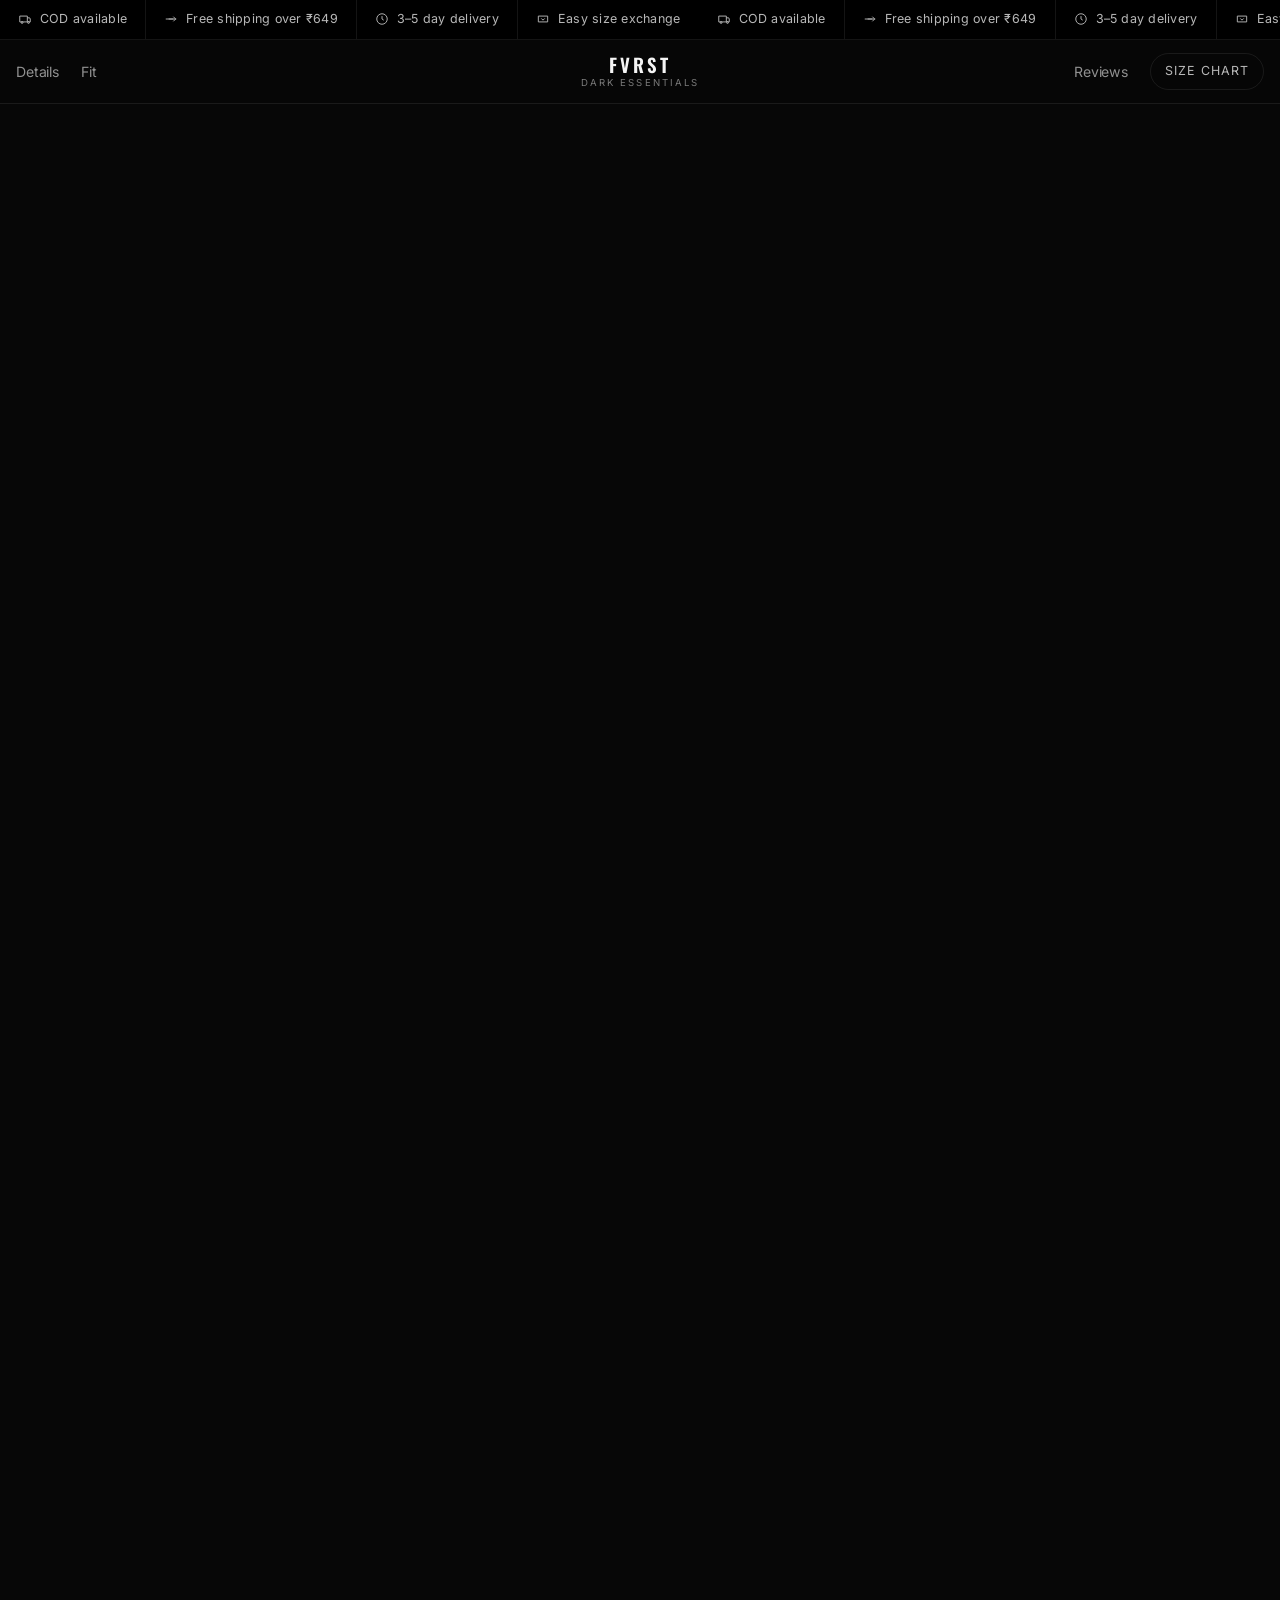
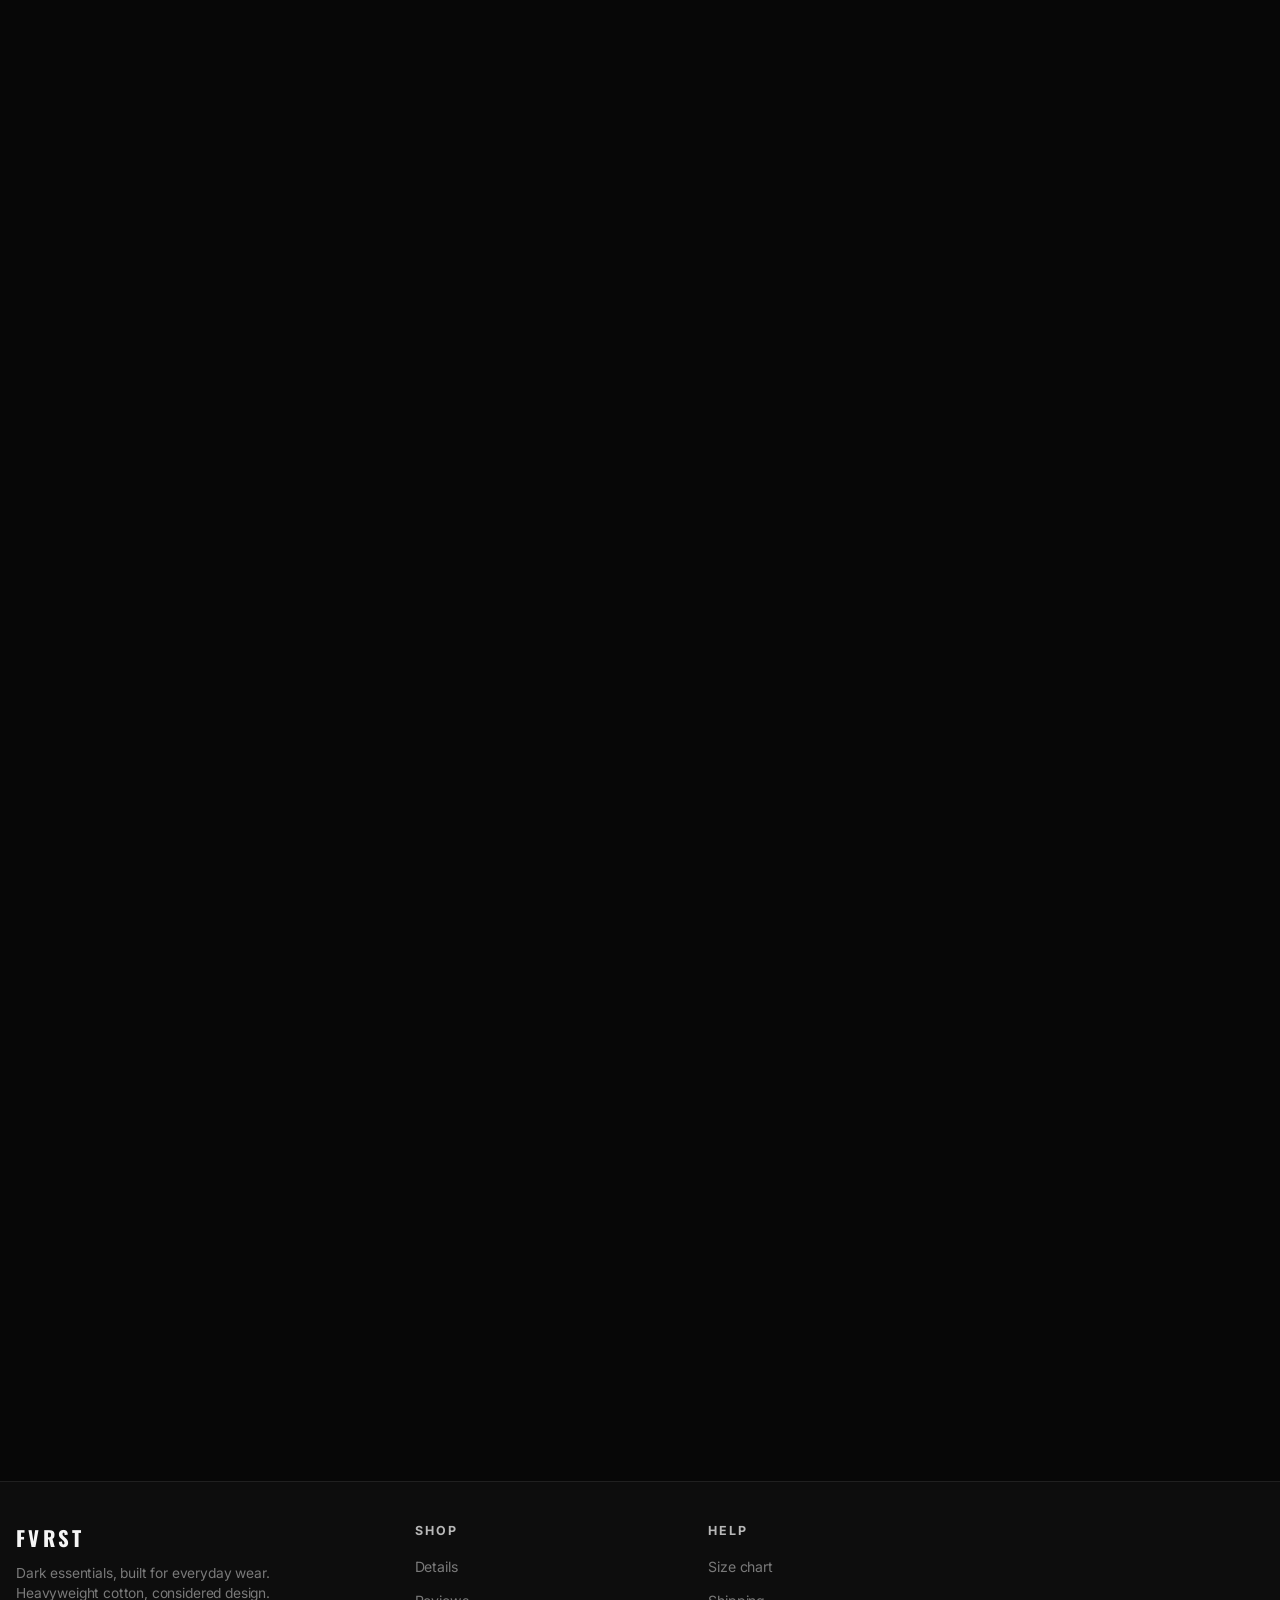
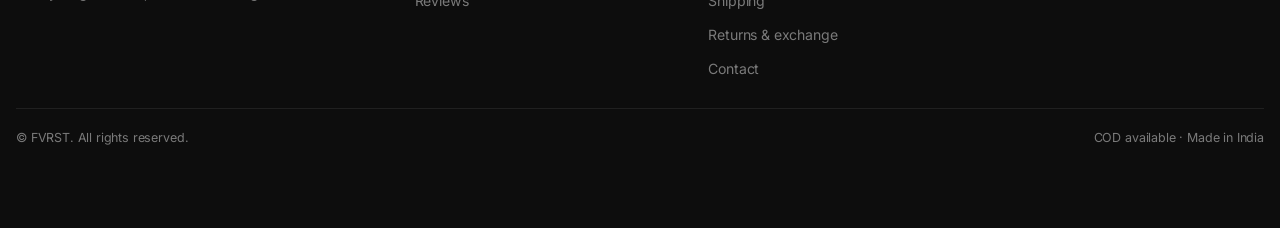
==== index.html @ d182007e "update images, index.html, remove agent config" ====
<!DOCTYPE html>
<html lang="en">
<head>
  <meta charset="UTF-8" />
  <meta name="viewport" content="width=device-width, initial-scale=1.0" />
  <title>Travis Scott Oversized Tee — FVRST</title>
  <meta name="description" content="Heavyweight 240 GSM cotton oversized tee. Washed-black finish, front and back print. Made in India." />
  <meta name="theme-color" content="#070707" />
  <link rel="preconnect" href="https://fonts.googleapis.com" />
  <link rel="preconnect" href="https://fonts.gstatic.com" crossorigin />
  <link rel="preconnect" href="https://lkluaaxyaypgjzltviiy.supabase.co" />
  <link rel="preload" as="image" href="main front.webp" />
  <link
    href="https://fonts.googleapis.com/css2?family=Inter:wght@400;500;600;700&family=Oswald:wght@500;600;700&display=swap"
    rel="stylesheet"
  />

  <style>
    /* ============================================================
       TOKENS
       ============================================================ */
    :root {
      --bg: #070707;
      --surface: #0d0d0d;
      --surface-raised: #131313;
      --line: rgba(255, 255, 255, 0.08);
      --line-strong: rgba(255, 255, 255, 0.16);
      --text: #f5f5f5;
      --text-soft: #b8b8b8;
      --text-dim: #7a7a7a;
      --accent: #ffffff;
      --danger: #ef6b6b;
      --success: #8ee7ac;
      --radius: 16px;
      --radius-lg: 22px;
      --ease: 220ms cubic-bezier(0.22, 1, 0.36, 1);
      --shadow: 0 24px 60px rgba(0, 0, 0, 0.45);
      --shadow-soft: 0 8px 24px rgba(0, 0, 0, 0.25);
      --max: 1280px;
      --header-h: 64px;
      --safe-bottom: env(safe-area-inset-bottom, 0px);
    }

    /* ============================================================
       RESET
       ============================================================ */
    *, *::before, *::after { box-sizing: border-box; margin: 0; padding: 0; }
    html { scroll-behavior: smooth; -webkit-text-size-adjust: 100%; }
    body {
      font-family: "Inter", system-ui, -apple-system, "Segoe UI", sans-serif;
      background: var(--bg);
      color: var(--text);
      min-height: 100vh;
      overflow-x: hidden;
      letter-spacing: -0.01em;
      line-height: 1.5;
      -webkit-font-smoothing: antialiased;
      -moz-osx-font-smoothing: grayscale;
    }
    img, svg { display: block; max-width: 100%; height: auto; }
    a { color: inherit; text-decoration: none; }
    button { font: inherit; border: none; background: transparent; cursor: pointer; color: inherit; }
    button, a { -webkit-tap-highlight-color: transparent; }
    input, textarea, select { font: inherit; color: inherit; }

    :focus-visible {
      outline: 2px solid rgba(255, 255, 255, 0.7);
      outline-offset: 2px;
      border-radius: 6px;
    }

    @media (prefers-reduced-motion: reduce) {
      *, *::before, *::after {
        animation-duration: 0.001ms !important;
        animation-iteration-count: 1 !important;
        transition-duration: 0.001ms !important;
        scroll-behavior: auto !important;
      }
    }

    .shell {
      width: min(calc(100% - 32px), var(--max));
      margin: 0 auto;
    }

    /* ============================================================
       TRUST STRIP (replaces ticker)
       ============================================================ */
    .trust-strip {
      position: sticky;
      top: 0;
      z-index: 100;
      background: #000;
      border-bottom: 1px solid var(--line);
      overflow: hidden;
    }
    .trust-strip-track {
      display: flex;
      width: max-content;
      animation: trust-marquee 32s linear infinite;
      will-change: transform;
    }
    .trust-strip-group {
      display: flex;
      align-items: center;
      flex-shrink: 0;
    }
    @keyframes trust-marquee {
      from { transform: translateX(0); }
      to { transform: translateX(-50%); }
    }
    .trust-strip-track:hover { animation-play-state: paused; }
    .trust-strip-item {
      display: inline-flex;
      align-items: center;
      gap: 8px;
      padding: 10px 18px;
      white-space: nowrap;
      flex-shrink: 0;
      color: var(--text-soft);
      font-size: 0.78rem;
      letter-spacing: 0.02em;
    }
    .trust-strip-item + .trust-strip-item {
      border-left: 1px solid var(--line);
    }
    .trust-strip-item svg {
      width: 14px;
      height: 14px;
      stroke: currentColor;
      stroke-width: 1.6;
      fill: none;
      flex-shrink: 0;
    }

    @media (max-width: 760px) {
      .trust-strip-item {
        padding: 9px 12px;
        font-size: 0.72rem;
      }
      .trust-strip-item + .trust-strip-item {
        border-left-color: rgba(255, 255, 255, 0.06);
      }
    }

    /* ============================================================
       HEADER
       ============================================================ */
    .site-header {
      position: sticky;
      top: 38px;
      z-index: 90;
      height: var(--header-h);
      background: rgba(7, 7, 7, 0.78);
      backdrop-filter: blur(18px);
      -webkit-backdrop-filter: blur(18px);
      border-bottom: 1px solid var(--line);
      transition: background var(--ease), border-color var(--ease);
    }
    .site-header.is-scrolled {
      background: rgba(7, 7, 7, 0.92);
      border-bottom-color: var(--line-strong);
    }
    .header-inner {
      width: min(calc(100% - 32px), var(--max));
      margin: 0 auto;
      height: 100%;
      display: grid;
      grid-template-columns: 1fr auto 1fr;
      align-items: center;
      gap: 16px;
    }
    .header-links {
      display: flex;
      align-items: center;
      gap: 22px;
      color: var(--text-soft);
      font-size: 0.88rem;
    }
    .header-links.right { justify-content: flex-end; }
    .header-links a {
      opacity: 0.78;
      transition: opacity var(--ease), color var(--ease);
    }
    .header-links a:hover, .header-links a.active {
      opacity: 1;
      color: var(--text);
    }
    .brand {
      justify-self: center;
      display: inline-flex;
      flex-direction: column;
      align-items: center;
      line-height: 1;
    }
    .brand strong {
      font-family: "Oswald", sans-serif;
      font-size: 1.18rem;
      letter-spacing: 0.16em;
      font-weight: 600;
    }
    .brand span {
      margin-top: 4px;
      color: var(--text-dim);
      text-transform: uppercase;
      letter-spacing: 0.22em;
      font-size: 0.6rem;
    }
    .header-cart {
      justify-self: end;
      display: inline-flex;
      align-items: center;
      gap: 6px;
      padding: 8px 14px;
      border-radius: 999px;
      border: 1px solid var(--line);
      font-size: 0.78rem;
      color: var(--text-soft);
      letter-spacing: 0.08em;
      text-transform: uppercase;
    }
    .header-cart:hover { color: var(--text); border-color: var(--line-strong); }
    .header-cart-count {
      min-width: 18px;
      padding: 0 5px;
      border-radius: 999px;
      background: #fff;
      color: #0a0a0a;
      font-size: 0.7rem;
      font-weight: 700;
      text-align: center;
    }

    @media (max-width: 760px) {
      :root { --header-h: 56px; }
      .site-header { top: 32px; }
      .header-links { display: none; }
      .header-inner { grid-template-columns: auto 1fr auto; }
      .brand { justify-self: center; grid-column: 2; }
      .header-cart { justify-self: end; padding: 6px 10px; font-size: 0.72rem; }
      .header-cart .header-cart-text { display: none; }
    }

    /* ============================================================
       HERO
       ============================================================ */
    .hero {
      padding: 24px 0 48px;
      display: grid;
      grid-template-columns: minmax(0, 1.1fr) minmax(360px, 0.9fr);
      gap: 28px;
      align-items: start;
    }
    .gallery-column, .buy-column { min-width: 0; }

    /* Gallery */
    .gallery {
      position: relative;
      border-radius: var(--radius-lg);
      overflow: hidden;
      background: var(--surface);
      border: 1px solid var(--line);
    }
    .gallery-stage {
      position: relative;
      aspect-ratio: 3 / 4;
      background: linear-gradient(180deg, #111 0%, #0a0a0a 100%);
      overflow: hidden;
    }
    .gallery-figure {
      position: absolute;
      inset: 0;
      display: grid;
      place-items: center;
      padding: 0;
      opacity: 0;
      transform: scale(1.02);
      transition: opacity 600ms ease, transform 6000ms ease-out;
      pointer-events: none;
    }
    .gallery-figure img {
      border-radius: 24px;
      width: 100%;
      height: 100%;
      object-fit: cover;
    }
    .gallery-figure.active {
      opacity: 1;
      pointer-events: auto;
      transform: scale(1);
    }
    .gallery-figure img {
      user-select: none;
      -webkit-user-drag: none;
      cursor: zoom-in;
    }
    .gallery-figure-tag {
      position: absolute;
      top: 28px;
      left: 14px;
      padding: 6px 10px;
      border-radius: 999px;
      background: rgba(0, 0, 0, 0.5);
      border: 1px solid var(--line);
      color: var(--text-soft);
      font-size: 0.68rem;
      letter-spacing: 0.14em;
      text-transform: uppercase;
      backdrop-filter: blur(10px);
    }
    .gallery-thumbs {
      display: flex;
      gap: 8px;
      padding: 12px;
      background: var(--surface);
      border-top: 1px solid var(--line);
      overflow-x: auto;
      -ms-overflow-style: none;
      scrollbar-width: none;
    }
    .gallery-thumbs::-webkit-scrollbar { display: none; }
    .gallery-thumb {
      flex: 0 0 auto;
      width: 64px;
      height: 80px;
      border-radius: 10px;
      border: 1px solid var(--line);
      background: var(--surface-raised);
      padding: 4px;
      cursor: pointer;
      transition: border-color var(--ease), background var(--ease);
      overflow: hidden;
    }
    .gallery-thumb img {
      width: 100%;
      height: 100%;
      object-fit: cover;
      border-radius: 6px;
    }
    .gallery-thumb:hover { border-color: var(--line-strong); }
    .gallery-thumb.active {
      border-color: #fff;
      background: rgba(255, 255, 255, 0.08);
    }

    /* Buy panel */
    .buy-panel {
      position: relative;
      border-radius: var(--radius-lg);
      padding: 28px;
      background: var(--surface);
      border: 1px solid var(--line);
    }
    .buy-eyebrow {
      display: inline-block;
      color: var(--text-dim);
      text-transform: uppercase;
      letter-spacing: 0.18em;
      font-size: 0.7rem;
      margin-bottom: 10px;
    }
    .product-title {
      font-family: "Oswald", sans-serif;
      font-size: clamp(1.9rem, 3.4vw, 2.6rem);
      line-height: 1.05;
      text-transform: uppercase;
      letter-spacing: 0.01em;
      margin-bottom: 12px;
    }
    .product-dek {
      color: var(--text-soft);
      font-size: 0.95rem;
      line-height: 1.55;
      max-width: 44ch;
    }

    .price-row {
      margin: 20px 0 22px;
      padding: 16px 0;
      border-top: 1px solid var(--line);
      border-bottom: 1px solid var(--line);
      display: flex;
      align-items: center;
      justify-content: space-between;
      gap: 14px;
    }
    .price-stack {
      display: flex;
      align-items: baseline;
      gap: 10px;
      flex-wrap: wrap;
    }
    .price {
      font-size: 1.8rem;
      font-weight: 700;
      letter-spacing: -0.02em;
    }
    .compare {
      color: var(--text-dim);
      text-decoration: line-through;
      font-size: 0.95rem;
    }
    .savings-pill {
      display: inline-flex;
      align-items: center;
      padding: 4px 10px;
      border-radius: 999px;
      background: rgba(255, 255, 255, 0.1);
      color: var(--text-soft);
      font-size: 0.72rem;
      letter-spacing: 0.06em;
    }

    .panel-card {
      margin-top: 18px;
      padding: 18px;
      border-radius: var(--radius);
      border: 1px solid var(--line);
      background: var(--surface-raised);
    }
    .panel-head {
      display: flex;
      align-items: center;
      justify-content: space-between;
      gap: 12px;
      margin-bottom: 14px;
    }
    .panel-head h2 {
      font-size: 0.78rem;
      color: var(--text-soft);
      text-transform: uppercase;
      letter-spacing: 0.16em;
      font-weight: 600;
    }
    .selected-size {
      color: var(--text);
      font-size: 0.84rem;
      font-weight: 500;
    }
    .selected-size strong {
      color: #fff;
      font-weight: 700;
    }

    .size-grid {
      display: grid;
      grid-template-columns: repeat(5, 1fr);
      gap: 8px;
      margin-bottom: 14px;
    }
    .size-btn {
      min-height: 48px;
      border-radius: 12px;
      border: 1px solid var(--line);
      background: transparent;
      color: var(--text);
      font-size: 0.88rem;
      font-weight: 600;
      cursor: pointer;
      transition: border-color var(--ease), background var(--ease), color var(--ease), transform var(--ease);
    }
    .size-btn:hover {
      border-color: var(--line-strong);
      background: rgba(255, 255, 255, 0.04);
    }
    .size-btn.active {
      border-color: #fff;
      background: #fff;
      color: #0a0a0a;
    }
    .size-btn:focus-visible {
      outline-offset: 3px;
    }

    .size-chart-link {
      background: transparent;
      color: var(--text-soft);
      font-size: 0.78rem;
      letter-spacing: 0.04em;
      padding: 4px 0;
      border-bottom: 1px solid var(--line);
      align-self: flex-start;
      transition: color var(--ease), border-color var(--ease);
      cursor: pointer;
    }
    .size-chart-link:hover {
      color: var(--text);
      border-color: var(--line-strong);
    }

    .fit-note {
      color: var(--text-dim);
      font-size: 0.84rem;
      line-height: 1.5;
      margin-top: 12px;
    }

    .buy-action {
      margin-top: 20px;
    }
    .buy-btn {
      width: 100%;
      min-height: 56px;
      border-radius: var(--radius);
      background: #fff;
      color: #0a0a0a;
      font-weight: 700;
      font-size: 0.92rem;
      letter-spacing: 0.04em;
      cursor: pointer;
      transition: background var(--ease), transform var(--ease);
    }
    .buy-btn:hover { background: #ececec; }
    .buy-btn:active { transform: scale(0.99); }

    .trust-row {
      display: flex;
      align-items: center;
      justify-content: center;
      gap: 18px;
      margin-top: 14px;
      color: var(--text-dim);
      font-size: 0.78rem;
      flex-wrap: wrap;
    }
    .trust-row span {
      display: inline-flex;
      align-items: center;
      gap: 6px;
    }
    .trust-row svg {
      width: 14px;
      height: 14px;
      stroke: currentColor;
      stroke-width: 1.6;
      fill: none;
    }
    .return-note {
      margin-top: 12px;
      text-align: center;
      color: var(--text-dim);
      font-size: 0.78rem;
      line-height: 1.5;
      letter-spacing: 0.01em;
    }

    @media (max-width: 1024px) {
      .hero {
        grid-template-columns: 1fr;
        gap: 20px;
        padding: 20px 0 40px;
      }
    }
    @media (max-width: 760px) {
      .gallery-stage { aspect-ratio: 3 / 4; }
      .gallery-figure { padding: 0; }
      .buy-panel { padding: 22px 20px; }
      .product-title { font-size: 2.3rem; line-height: 1.02; letter-spacing: 0; }
      .price-row { flex-direction: column; align-items: flex-start; gap: 10px; }
      .size-btn { min-height: 46px; }
      .buy-action { position: static; }
    }

    /* ============================================================
       SECTION
       ============================================================ */
    .section {
      padding: 56px 0;
      border-top: 1px solid var(--line);
    }
    .section-head {
      display: flex;
      align-items: end;
      justify-content: space-between;
      gap: 18px;
      margin-bottom: 28px;
    }
    .section-title {
      font-family: "Oswald", sans-serif;
      font-size: clamp(1.4rem, 2.4vw, 1.9rem);
      line-height: 1;
      text-transform: uppercase;
      letter-spacing: 0.02em;
    }
    .section-sub {
      margin-top: 8px;
      color: var(--text-dim);
      font-size: 0.92rem;
    }

    /* ============================================================
       FABRIC & FIT PROOF BLOCKS
       ============================================================ */
    .proof-grid {
      display: grid;
      grid-template-columns: repeat(4, 1fr);
      gap: 16px;
    }
    .proof-block {
      padding: 24px 22px;
      border-radius: var(--radius-lg);
      border: 1px solid var(--line);
      background: var(--surface);
    }
    .proof-block h3 {
      font-family: "Oswald", sans-serif;
      font-size: 1.4rem;
      text-transform: uppercase;
      letter-spacing: 0.02em;
      line-height: 1;
      margin-bottom: 4px;
    }
    .proof-block p {
      color: var(--text-soft);
      font-size: 0.88rem;
      line-height: 1.5;
    }
    .proof-block .proof-meta {
      display: block;
      margin-top: 12px;
      color: var(--text-dim);
      font-size: 0.72rem;
      letter-spacing: 0.14em;
      text-transform: uppercase;
    }

    @media (max-width: 1024px) {
      .proof-grid { grid-template-columns: repeat(2, 1fr); }
    }
    @media (max-width: 540px) {
      .proof-grid { grid-template-columns: 1fr; }
    }

    /* ============================================================
       SPEC TABLE
       ============================================================ */
    .spec-card {
      padding: 26px;
      border-radius: var(--radius-lg);
      border: 1px solid var(--line);
      background: var(--surface);
    }
    .spec-list {
      display: grid;
      gap: 0;
    }
    .spec-row {
      display: grid;
      grid-template-columns: 140px 1fr;
      gap: 20px;
      padding: 14px 0;
      border-bottom: 1px solid var(--line);
    }
    .spec-row:last-child { border-bottom: none; }
    .spec-row .spec-key {
      color: var(--text-dim);
      text-transform: uppercase;
      letter-spacing: 0.12em;
      font-size: 0.72rem;
      padding-top: 2px;
    }
    .spec-row .spec-val {
      color: var(--text);
      line-height: 1.5;
      font-size: 0.95rem;
    }
    @media (max-width: 540px) {
      .spec-row { grid-template-columns: 1fr; gap: 4px; }
    }

    /* ============================================================
       FIT CONFIDENCE
       ============================================================ */
    .fit-grid {
      display: grid;
      grid-template-columns: repeat(4, 1fr);
      gap: 14px;
    }
    .fit-card {
      padding: 22px;
      border-radius: var(--radius);
      border: 1px solid var(--line);
      background: var(--surface);
    }
    .fit-card .fit-icon {
      width: 32px;
      height: 32px;
      border-radius: 8px;
      background: rgba(255, 255, 255, 0.06);
      display: grid;
      place-items: center;
      margin-bottom: 14px;
    }
    .fit-card .fit-icon svg {
      width: 16px;
      height: 16px;
      stroke: #fff;
      stroke-width: 1.6;
      fill: none;
    }
    .fit-card h3 {
      font-size: 0.92rem;
      font-weight: 600;
      margin-bottom: 6px;
    }
    .fit-card p {
      color: var(--text-soft);
      font-size: 0.84rem;
      line-height: 1.5;
    }
    @media (max-width: 1024px) {
      .fit-grid { grid-template-columns: repeat(2, 1fr); }
    }
    @media (max-width: 540px) {
      .fit-grid { grid-template-columns: 1fr; }
    }

    /* ============================================================
       TEE GALLERY
       ============================================================ */
    .tee-gallery {
      display: grid;
      grid-template-columns: 1fr 1fr;
      gap: 16px;
    }
    .tee-card {
      border-radius: var(--radius-lg);
      overflow: hidden;
      background:
        radial-gradient(120% 70% at 50% 10%, rgba(180, 60, 60, 0.22) 0%, transparent 55%),
        radial-gradient(140% 90% at 50% 100%, rgba(60, 80, 130, 0.18) 0%, transparent 60%),
        radial-gradient(60% 40% at 50% 50%, rgba(255, 255, 255, 0.04) 0%, transparent 70%),
        linear-gradient(180deg, #141414 0%, #0a0a0a 100%);
      border: 1px solid var(--line);
      box-shadow:
        0 30px 60px -25px rgba(0, 0, 0, 0.9),
        0 0 0 1px rgba(255, 255, 255, 0.03) inset;
    }
    .tee-card.tall { grid-row: span 2; }
    .tee-card img {
      width: 100%;
      height: 100%;
      object-fit: cover;
      display: block;
      aspect-ratio: 4 / 5;
    }
    .tee-card.tall img { aspect-ratio: 4 / 5; }
    .tee-card img { cursor: zoom-in; }
    @media (max-width: 760px) {
      .tee-gallery { grid-template-columns: 1fr 1fr; gap: 10px; }
      .tee-card.tall { grid-row: auto; }
    }

    /* ============================================================
       MOBILE IMAGE LIGHTBOX
       ============================================================ */
    .lightbox {
      position: fixed;
      inset: 0;
      background: rgba(0, 0, 0, 0.94);
      z-index: 9999;
      display: none;
      align-items: center;
      justify-content: center;
      padding: 24px;
      opacity: 0;
      transition: opacity 0.18s ease;
    }
    .lightbox.is-open { display: flex; opacity: 1; }
    .lightbox img {
      max-width: 100%;
      max-height: 100%;
      width: auto;
      height: auto;
      object-fit: contain;
      border-radius: 8px;
      box-shadow: 0 24px 60px rgba(0, 0, 0, 0.55);
      user-select: none;
      -webkit-user-drag: none;
    }
    .lightbox-close {
      position: absolute;
      top: max(16px, env(safe-area-inset-top));
      right: max(16px, env(safe-area-inset-right));
      width: 44px;
      height: 44px;
      border-radius: 50%;
      background: rgba(255, 255, 255, 0.12);
      border: 1px solid rgba(255, 255, 255, 0.28);
      color: #fff;
      font-size: 22px;
      line-height: 1;
      cursor: pointer;
      display: flex;
      align-items: center;
      justify-content: center;
      backdrop-filter: blur(8px);
      -webkit-backdrop-filter: blur(8px);
      transition: background 0.15s ease, transform 0.15s ease;
      padding: 0;
    }
    .lightbox-close:hover { background: rgba(255, 255, 255, 0.22); }
    .lightbox-close:active { transform: scale(0.92); }

    /* ============================================================
       REVIEWS
       ============================================================ */
    .review-summary {
      display: flex;
      align-items: center;
      gap: 12px;
      color: var(--text-soft);
      font-size: 0.9rem;
    }
    .review-summary-stars { color: #f5b50a; letter-spacing: 0.08em; }
    .review-grid {
      display: grid;
      grid-template-columns: repeat(3, 1fr);
      gap: 16px;
    }
    .review-card {
      padding: 22px;
      border-radius: var(--radius-lg);
      border: 1px solid var(--line);
      background: var(--surface);
      display: flex;
      flex-direction: column;
    }
    .review-card-photo {
      width: 100%;
      aspect-ratio: 4 / 5;
      object-fit: cover;
      border-radius: 12px;
      margin-bottom: 14px;
      background: var(--surface-raised);
    }
    .review-stars {
      color: #f5b50a;
      font-size: 0.9rem;
      letter-spacing: 0.1em;
      margin-bottom: 8px;
    }
    .review-quote {
      font-size: 0.95rem;
      line-height: 1.5;
      color: var(--text);
      margin-bottom: 14px;
    }
    .review-meta {
      margin-top: auto;
      color: var(--text-dim);
      font-size: 0.8rem;
      display: flex;
      align-items: center;
      gap: 8px;
    }
    .review-verified {
      display: inline-flex;
      align-items: center;
      gap: 4px;
      color: var(--success);
      font-size: 0.72rem;
      letter-spacing: 0.06em;
      text-transform: uppercase;
    }
    .review-verified svg {
      width: 12px;
      height: 12px;
      stroke: currentColor;
      stroke-width: 2;
      fill: none;
    }
    @media (max-width: 1024px) {
      .review-grid { grid-template-columns: repeat(2, 1fr); }
    }
    @media (max-width: 540px) {
      .review-grid { grid-template-columns: 1fr; }
    }

    /* ============================================================
       STICKY MOBILE CTA
       ============================================================ */
    .sticky-cta {
      position: fixed;
      left: 12px;
      right: 12px;
      bottom: calc(12px + var(--safe-bottom));
      z-index: 80;
      display: none;
      align-items: center;
      gap: 14px;
      padding: 12px 12px 12px 16px;
      border-radius: var(--radius);
      border: 1px solid var(--line);
      background: rgba(13, 13, 13, 0.95);
      backdrop-filter: blur(18px);
      -webkit-backdrop-filter: blur(18px);
      box-shadow: var(--shadow-soft);
    }
    .sticky-cta-info {
      flex: 1;
      min-width: 0;
      display: flex;
      flex-direction: column;
      gap: 2px;
    }
    .sticky-cta-info .sticky-price {
      font-weight: 700;
      font-size: 1rem;
    }
    .sticky-cta-info .sticky-size {
      color: var(--text-dim);
      font-size: 0.78rem;
    }
    .sticky-cta-btn {
      flex-shrink: 0;
      min-height: 44px;
      padding: 0 18px;
      border-radius: 12px;
      background: #fff;
      color: #0a0a0a;
      font-weight: 700;
      font-size: 0.88rem;
      letter-spacing: 0.04em;
    }
    .sticky-cta-btn:hover { background: #ececec; }

    @media (max-width: 760px) {
      .sticky-cta { display: flex; }
      body { padding-bottom: 92px; }
    }

    /* ============================================================
       FOOTER
       ============================================================ */
    .site-footer {
      margin-top: 24px;
      padding: 40px 0 80px;
      border-top: 1px solid var(--line);
      background: var(--surface);
    }
    .footer-inner {
      width: min(calc(100% - 32px), var(--max));
      margin: 0 auto;
      display: grid;
      grid-template-columns: 1.4fr 1fr 1fr 1fr;
      gap: 32px;
    }
    .footer-brand {
      display: flex;
      flex-direction: column;
      gap: 10px;
    }
    .footer-brand strong {
      font-family: "Oswald", sans-serif;
      font-size: 1.3rem;
      letter-spacing: 0.16em;
    }
    .footer-brand p {
      color: var(--text-dim);
      font-size: 0.86rem;
      max-width: 32ch;
    }
    .footer-col h4 {
      font-size: 0.78rem;
      text-transform: uppercase;
      letter-spacing: 0.16em;
      color: var(--text-soft);
      margin-bottom: 14px;
    }
    .footer-col ul {
      list-style: none;
      display: grid;
      gap: 10px;
    }
    .footer-col a {
      color: var(--text-dim);
      font-size: 0.88rem;
      transition: color var(--ease);
    }
    .footer-col a:hover { color: var(--text); }
    .footer-bottom {
      width: min(calc(100% - 32px), var(--max));
      margin: 28px auto 0;
      padding-top: 20px;
      border-top: 1px solid var(--line);
      display: flex;
      justify-content: space-between;
      align-items: center;
      color: var(--text-dim);
      font-size: 0.78rem;
      flex-wrap: wrap;
      gap: 12px;
    }
    @media (max-width: 760px) {
      .footer-inner { grid-template-columns: 1fr 1fr; gap: 24px; }
    }
    @media (max-width: 420px) {
      .footer-inner { grid-template-columns: 1fr; }
    }

    /* ============================================================
       MODALS (size chart + checkout)
       ============================================================ */
    .modal {
      position: fixed;
      inset: 0;
      z-index: 200;
      display: flex;
      align-items: center;
      justify-content: center;
      padding: 20px;
      background: rgba(0, 0, 0, 0.7);
      backdrop-filter: blur(16px);
      -webkit-backdrop-filter: blur(16px);
      opacity: 0;
      visibility: hidden;
      transition: opacity var(--ease), visibility var(--ease);
    }
    .modal.is-open {
      opacity: 1;
      visibility: visible;
    }
    .modal-panel {
      position: relative;
      width: min(560px, 100%);
      max-height: 90vh;
      overflow: auto;
      border-radius: var(--radius-lg);
      border: 1px solid var(--line);
      background: linear-gradient(180deg, #131313 0%, #0a0a0a 100%);
      box-shadow: var(--shadow);
      transform: translateY(8px) scale(0.99);
      transition: transform var(--ease);
    }
    .modal.is-open .modal-panel {
      transform: translateY(0) scale(1);
    }
    .modal-close {
      position: absolute;
      top: 14px;
      right: 14px;
      width: 38px;
      height: 38px;
      border-radius: 999px;
      background: rgba(255, 255, 255, 0.08);
      color: #fff;
      font-size: 1.1rem;
      display: grid;
      place-items: center;
      transition: background var(--ease);
      z-index: 2;
    }
    .modal-close:hover { background: rgba(255, 255, 255, 0.16); }

    .modal-content {
      padding: 28px;
    }
    .modal-title {
      font-family: "Oswald", sans-serif;
      font-size: 1.7rem;
      line-height: 1;
      text-transform: uppercase;
      letter-spacing: 0.02em;
    }
    .modal-sub {
      margin-top: 8px;
      color: var(--text-soft);
      font-size: 0.9rem;
    }
    .info-list {
      margin-top: 22px;
      padding: 0;
      list-style: none;
      display: flex;
      flex-direction: column;
      gap: 10px;
      color: var(--text-soft);
      font-size: 0.92rem;
      line-height: 1.55;
    }
    .info-list li {
      padding-left: 18px;
      position: relative;
    }
    .info-list li::before {
      content: "";
      position: absolute;
      left: 0;
      top: 9px;
      width: 6px;
      height: 6px;
      background: var(--accent, #fff);
      border-radius: 50%;
    }
    .info-list strong {
      color: var(--text, #fff);
      font-weight: 600;
    }

    /* Size chart table */
    .size-chart-table {
      margin-top: 22px;
      width: 100%;
      border-collapse: collapse;
      border: 1px solid var(--line);
      border-radius: 12px;
      overflow: hidden;
    }
    .size-chart-table th,
    .size-chart-table td {
      padding: 12px 14px;
      text-align: center;
      font-size: 0.88rem;
    }
    .size-chart-table th {
      color: var(--text-dim);
      font-size: 0.72rem;
      text-transform: uppercase;
      letter-spacing: 0.12em;
      font-weight: 600;
      background: rgba(255, 255, 255, 0.04);
    }
    .size-chart-table td {
      color: var(--text);
      border-top: 1px solid var(--line);
    }
    .size-chart-table tr.is-active td {
      background: rgba(255, 255, 255, 0.08);
      color: #fff;
      font-weight: 600;
    }

    /* Checkout */
    .checkout-panel { width: min(680px, 100%); }
    .checkout-stepper {
      display: flex;
      align-items: center;
      gap: 8px;
      margin: 24px 0;
      flex-wrap: wrap;
    }
    .checkout-step {
      display: inline-flex;
      align-items: center;
      gap: 8px;
      padding: 6px 12px;
      border-radius: 999px;
      background: transparent;
      border: 1px solid var(--line);
      color: var(--text-dim);
      font-size: 0.78rem;
      letter-spacing: 0.06em;
    }
    .checkout-step.is-active {
      color: var(--text);
      border-color: var(--line-strong);
      background: rgba(255, 255, 255, 0.06);
    }
    .checkout-step-dot {
      width: 20px;
      height: 20px;
      border-radius: 50%;
      display: grid;
      place-items: center;
      background: rgba(255, 255, 255, 0.1);
      font-size: 0.7rem;
      font-weight: 700;
    }
    .checkout-step.is-active .checkout-step-dot {
      background: #fff;
      color: #0a0a0a;
    }
    .checkout-product-card {
      display: grid;
      grid-template-columns: 120px 1fr;
      gap: 16px;
      padding: 16px;
      border-radius: var(--radius);
      border: 1px solid var(--line);
      background: var(--surface-raised);
    }
    .checkout-product-img {
      width: 100%;
      aspect-ratio: 1 / 1;
      object-fit: contain;
      background: #0a0a0a;
      border-radius: 10px;
    }
    .checkout-product-info strong { display: block; font-size: 1rem; margin-bottom: 4px; }
    .checkout-product-info span { color: var(--text-soft); font-size: 0.86rem; }
    .checkout-product-info .checkout-price { display: block; margin-top: 8px; font-weight: 700; }

    .checkout-totals {
      margin-top: 16px;
      padding: 16px;
      border-radius: var(--radius);
      border: 1px solid var(--line);
      background: var(--surface-raised);
    }
    .checkout-totals .totals-row {
      display: flex;
      justify-content: space-between;
      padding: 6px 0;
      color: var(--text-soft);
      font-size: 0.9rem;
    }
    .checkout-totals .totals-row.total {
      border-top: 1px solid var(--line);
      margin-top: 6px;
      padding-top: 12px;
      color: var(--text);
      font-weight: 700;
      font-size: 1.05rem;
    }

    .form-grid {
      display: grid;
      gap: 12px;
      margin-top: 16px;
    }
    .form-grid-3 {
      grid-template-columns: repeat(3, 1fr);
    }
    .field { display: grid; gap: 6px; }
    .field > label {
      color: var(--text-soft);
      font-size: 0.82rem;
    }
    .field input,
    .field textarea {
      width: 100%;
      border-radius: 12px;
      border: 1px solid var(--line);
      background: rgba(255, 255, 255, 0.03);
      color: var(--text);
      padding: 13px 14px;
      transition: border-color var(--ease), background var(--ease);
    }
    .field input:focus,
    .field textarea:focus {
      outline: none;
      border-color: var(--line-strong);
      background: rgba(255, 255, 255, 0.06);
    }
    .field.is-invalid input,
    .field.is-invalid textarea {
      border-color: rgba(239, 107, 107, 0.7);
    }
    .field.is-valid input,
    .field.is-valid textarea {
      border-color: rgba(142, 231, 172, 0.5);
    }
    .field-error {
      color: #ff9f9f;
      font-size: 0.78rem;
      min-height: 1em;
    }
    .field textarea { resize: vertical; min-height: 88px; }

    .payment-option {
      display: flex;
      align-items: center;
      gap: 12px;
      padding: 14px;
      border-radius: var(--radius);
      border: 1px solid var(--line);
      background: var(--surface-raised);
      margin-top: 14px;
    }
    .payment-option .payment-check {
      width: 28px;
      height: 28px;
      border-radius: 50%;
      background: #fff;
      color: #0a0a0a;
      display: grid;
      place-items: center;
      font-weight: 800;
    }
    .payment-option strong { display: block; }
    .payment-option span { color: var(--text-soft); font-size: 0.84rem; }

    .checkout-actions {
      display: flex;
      gap: 12px;
      margin-top: 18px;
    }
    .checkout-actions .btn-primary { flex: 1; }
    .btn-primary {
      min-height: 54px;
      padding: 0 22px;
      border-radius: var(--radius);
      background: #fff;
      color: #0a0a0a;
      font-weight: 700;
      font-size: 0.92rem;
      letter-spacing: 0.02em;
      cursor: pointer;
      transition: background var(--ease);
    }
    .btn-primary:hover { background: #ececec; }
    .btn-primary:disabled { opacity: 0.45; cursor: not-allowed; }
    .btn-secondary {
      min-height: 54px;
      padding: 0 18px;
      border-radius: var(--radius);
      background: transparent;
      color: var(--text);
      border: 1px solid var(--line);
      font-weight: 600;
      cursor: pointer;
      transition: background var(--ease), border-color var(--ease);
    }
    .btn-secondary:hover { background: rgba(255,255,255,0.04); border-color: var(--line-strong); }

    .success-screen {
      padding: 32px 20px;
      text-align: center;
    }
    .success-check {
      width: 72px;
      height: 72px;
      margin: 0 auto 18px;
      border-radius: 50%;
      background: #fff;
      color: #0a0a0a;
      display: grid;
      place-items: center;
      font-size: 1.6rem;
    }

    @media (max-width: 540px) {
      .form-grid-3 { grid-template-columns: 1fr; }
      .checkout-product-card { grid-template-columns: 1fr; }
      .checkout-product-img { max-width: 200px; margin: 0 auto; }
      .checkout-actions { flex-direction: column; }
    }

    /* ============================================================
       UTIL
       ============================================================ */
    .visually-hidden {
      position: absolute;
      width: 1px;
      height: 1px;
      padding: 0;
      margin: -1px;
      overflow: hidden;
      clip: rect(0, 0, 0, 0);
      white-space: nowrap;
      border: 0;
    }
    .reveal {
      opacity: 0;
      transform: translateY(16px);
      transition: opacity 500ms ease, transform 500ms cubic-bezier(0.22, 1, 0.36, 1);
    }
    .reveal.is-visible {
      opacity: 1;
      transform: translateY(0);
    }
    @media (max-width: 760px) {
      .reveal { opacity: 1; transform: none; transition: none; }
    }
  </style>
</head>
<body>

  <!-- ============= TRUST STRIP ============= -->
  <div class="trust-strip" role="region" aria-label="Shipping and returns information">
    <div class="trust-strip-track">
      <div class="trust-strip-group" aria-hidden="false">
        <span class="trust-strip-item">
          <svg viewBox="0 0 24 24" aria-hidden="true"><path d="M3 7h13v10H3z"/><path d="M16 10h4l1 2v5h-5"/><circle cx="7" cy="18" r="1.6"/><circle cx="18" cy="18" r="1.6"/></svg>
          <span>COD available</span>
        </span>
        <span class="trust-strip-item">
          <svg viewBox="0 0 24 24" aria-hidden="true"><path d="M3 12h13"/><path d="M16 8l4 4-4 4"/><path d="M21 12H8"/></svg>
          <span>Free shipping over ₹649</span>
        </span>
        <span class="trust-strip-item">
          <svg viewBox="0 0 24 24" aria-hidden="true"><circle cx="12" cy="12" r="9"/><path d="M12 7v5l3 2"/></svg>
          <span>3–5 day delivery</span>
        </span>
        <span class="trust-strip-item">
          <svg viewBox="0 0 24 24" aria-hidden="true"><path d="M4 7h16v10H4z"/><path d="M9 11l3 3 3-3"/></svg>
          <span>Easy size exchange</span>
        </span>
      </div>
      <div class="trust-strip-group" aria-hidden="true">
        <span class="trust-strip-item">
          <svg viewBox="0 0 24 24" aria-hidden="true"><path d="M3 7h13v10H3z"/><path d="M16 10h4l1 2v5h-5"/><circle cx="7" cy="18" r="1.6"/><circle cx="18" cy="18" r="1.6"/></svg>
          <span>COD available</span>
        </span>
        <span class="trust-strip-item">
          <svg viewBox="0 0 24 24" aria-hidden="true"><path d="M3 12h13"/><path d="M16 8l4 4-4 4"/><path d="M21 12H8"/></svg>
          <span>Free shipping over ₹649</span>
        </span>
        <span class="trust-strip-item">
          <svg viewBox="0 0 24 24" aria-hidden="true"><circle cx="12" cy="12" r="9"/><path d="M12 7v5l3 2"/></svg>
          <span>3–5 day delivery</span>
        </span>
        <span class="trust-strip-item">
          <svg viewBox="0 0 24 24" aria-hidden="true"><path d="M4 7h16v10H4z"/><path d="M9 11l3 3 3-3"/></svg>
          <span>Easy size exchange</span>
        </span>
      </div>
    </div>
  </div>

  <!-- ============= HEADER ============= -->
  <header class="site-header" id="siteHeader">
    <div class="header-inner">
      <nav class="header-links" aria-label="Primary">
        <a href="#details" data-nav-link>Details</a>
        <a href="#fit" data-nav-link>Fit</a>
      </nav>

      <a href="#" class="brand" aria-label="FVRST homepage">
        <strong>FVRST</strong>
        <span>Dark essentials</span>
      </a>

      <nav class="header-links right" aria-label="Primary right">
        <a href="#reviews" data-nav-link>Reviews</a>
        <button type="button" class="header-cart" id="openSizeChart" aria-label="Open size chart">
          <span class="header-cart-text">Size chart</span>
        </button>
      </nav>
    </div>
  </header>

  <main>
    <!-- ============= HERO ============= -->
    <section class="hero shell">
      <!-- Gallery -->
      <div class="gallery-column reveal">
        <div class="gallery" id="gallery">
          <div class="gallery-stage" aria-roledescription="carousel">
            <figure class="gallery-figure active" data-view="front">
              <span class="gallery-figure-tag">Front</span>
              <img src="main front.webp" alt="Monochrome oversized tee, front view" width="900" height="1125" fetchpriority="high" />
            </figure>
            <figure class="gallery-figure" data-view="back">
              <span class="gallery-figure-tag">Back</span>
              <img src="main back.webp" alt="Monochrome oversized tee, back view" width="900" height="1125" loading="lazy" />
            </figure>
            <figure class="gallery-figure" data-view="detail">
              <span class="gallery-figure-tag">Front + Back</span>
              <img src="front + back.webp" alt="Front and back print detail" width="900" height="1125" loading="lazy" />
            </figure>
            <figure class="gallery-figure" data-view="flat">
              <span class="gallery-figure-tag">Styled</span>
              <img src="front model 4.webp" alt="Front model styled view" width="900" height="1125" loading="lazy" />
            </figure>
            <figure class="gallery-figure" data-view="model5">
              <span class="gallery-figure-tag">Styled</span>
              <img src="front model 5.webp" alt="Front model styled view" width="900" height="1125" loading="lazy" />
            </figure>
          </div>
          <div class="gallery-thumbs" role="tablist" aria-label="Product views">
            <button class="gallery-thumb active" data-view="front" role="tab" aria-selected="true" aria-label="View front">
              <img src="main front.webp" alt="" loading="lazy" />
            </button>
            <button class="gallery-thumb" data-view="back" role="tab" aria-selected="false" aria-label="View back">
              <img src="main back.webp" alt="" loading="lazy" />
            </button>
            <button class="gallery-thumb" data-view="detail" role="tab" aria-selected="false" aria-label="Front and back">
              <img src="front + back.webp" alt="" loading="lazy" />
            </button>
            <button class="gallery-thumb" data-view="flat" role="tab" aria-selected="false" aria-label="Styled front 4">
              <img src="front model 4.webp" alt="" loading="lazy" />
            </button>
            <button class="gallery-thumb" data-view="model5" role="tab" aria-selected="false" aria-label="Styled front 5">
              <img src="front model 5.webp" alt="" loading="lazy" />
            </button>
          </div>
        </div>
      </div>

      <!-- Buy panel -->
      <div class="buy-column reveal">
        <div class="buy-panel" data-product-id="mono-tee-01" data-product-name="Travis Scott Oversized Tee" data-product-price="649" data-product-compare="1200">
          <h1 class="product-title">Travis Scott<br>Oversized Tee</h1>
          <p class="product-dek">Heavyweight 240 GSM cotton. Oversized washed-black fit.</p>

          <div class="price-row">
            <div class="price-stack">
              <span class="price">₹649</span>
              <span class="compare">₹1,200</span>
              <span class="savings-pill">Save ₹551</span>
            </div>
          </div>

          <div class="panel-card">
            <div class="panel-head">
              <h2>Choose size</h2>
              <span class="selected-size" aria-live="polite">Selected: <strong id="selectedSizeText">L</strong></span>
            </div>
            <div class="size-grid" role="radiogroup" aria-label="Choose size">
              <button class="size-btn" data-size="S" role="radio" aria-checked="false" tabindex="-1">S</button>
              <button class="size-btn" data-size="M" role="radio" aria-checked="false" tabindex="-1">M</button>
              <button class="size-btn active" data-size="L" role="radio" aria-checked="true" tabindex="0">L</button>
              <button class="size-btn" data-size="XL" role="radio" aria-checked="false" tabindex="-1">XL</button>
              <button class="size-btn" data-size="XXL" role="radio" aria-checked="false" tabindex="-1">XXL</button>
            </div>
            <button class="size-chart-link" id="openSizeChart2" type="button">View size chart</button>
            <p class="fit-note">Oversized fit. Take your true size for the intended silhouette.</p>
          </div>

          <div class="buy-action">
            <button class="buy-btn" id="mainBuyBtn" type="button">Buy Now</button>
            <div class="trust-row">
              <span><svg viewBox="0 0 24 24" aria-hidden="true"><path d="M3 7h13v10H3z"/><path d="M16 10h4l1 2v5h-5"/><circle cx="7" cy="18" r="1.6"/><circle cx="18" cy="18" r="1.6"/></svg> Cash on Delivery</span>
              <span><svg viewBox="0 0 24 24" aria-hidden="true"><path d="M12 3l8 4v5c0 4-3.5 8-8 9-4.5-1-8-5-8-9V7l8-4z"/></svg> Secure order</span>
              <span><svg viewBox="0 0 24 24" aria-hidden="true"><path d="M4 7h16v10H4z"/><path d="M9 11l3 3 3-3"/></svg> Size exchange</span>
            </div>
            <p class="return-note">To return or exchange, use the contact number printed on the card inside your t-shirt package.</p>
          </div>
        </div>
      </div>
    </section>

    <!-- ============= FABRIC & FIT ============= -->
    <section class="section shell reveal" id="details">
      <div class="section-head">
        <div>
          <h2 class="section-title">Fabric &amp; fit</h2>
          <p class="section-sub">Built to feel substantial and look sharp with minimal effort.</p>
        </div>
      </div>
      <div class="proof-grid">
        <div class="proof-block">
          <h3>240 GSM</h3>
          <p>Heavyweight cotton that drapes well and holds shape wash after wash.</p>
          <span class="proof-meta">Cotton</span>
        </div>
        <div class="proof-block">
          <h3>Oversized</h3>
          <p>Relaxed boxy cut with dropped shoulders for a true streetwear silhouette.</p>
          <span class="proof-meta">Fit</span>
        </div>
        <div class="proof-block">
          <h3>Washed Black</h3>
          <p>Pre-washed finish for a softer hand-feel and lived-in look from day one.</p>
          <span class="proof-meta">Finish</span>
        </div>
        <div class="proof-block">
          <h3>Front &amp; Back</h3>
          <p>Water-based screenprint on both sides, designed to age naturally with wear.</p>
          <span class="proof-meta">Print</span>
        </div>
      </div>
    </section>

    <!-- ============= SPEC TABLE ============= -->
    <section class="section shell reveal">
      <div class="section-head">
        <div>
          <h2 class="section-title">Specifications</h2>
          <p class="section-sub">Everything important, nothing extra.</p>
        </div>
      </div>
      <div class="spec-card">
        <div class="spec-list">
          <div class="spec-row"><span class="spec-key">Fabric</span><span class="spec-val">100% cotton, 240 GSM jersey</span></div>
          <div class="spec-row"><span class="spec-key">Fit</span><span class="spec-val">Relaxed oversized cut</span></div>
          <div class="spec-row"><span class="spec-key">Colour</span><span class="spec-val">Washed black, cream print</span></div>
          <div class="spec-row"><span class="spec-key">Print</span><span class="spec-val">Water-based screenprint, front and back</span></div>
          <div class="spec-row"><span class="spec-key">Care</span><span class="spec-val">Cold wash, inside out, no tumble dry</span></div>
          <div class="spec-row"><span class="spec-key">Origin</span><span class="spec-val">Made in India</span></div>
        </div>
      </div>
    </section>

    <!-- ============= MODEL GALLERY ============= -->
    <section class="section shell reveal" id="tee-gallery">
      <div class="section-head">
        <div>
          <h2 class="section-title">In motion</h2>
          <p class="section-sub">How it looks on, up close and styled.</p>
        </div>
      </div>
      <div class="tee-gallery">
        <div class="tee-card tall"><img src="front model 1.webp" alt="Model wearing tee, front view" loading="lazy" /></div>
        <div class="tee-card"><img src="back model 1.webp" alt="Model wearing tee, back view" loading="lazy" /></div>
        <div class="tee-card"><img src="front model 2.webp" alt="Model wearing tee, alternative front" loading="lazy" /></div>
        <div class="tee-card"><img src="back model 2.webp" alt="Model wearing tee, alternative back" loading="lazy" /></div>
        <div class="tee-card"><img src="front model 3.webp" alt="Model wearing tee, fit detail" loading="lazy" /></div>
        <div class="tee-card"><img src="back model 3.webp" alt="Model wearing tee, back print detail" loading="lazy" /></div>
      </div>
    </section>

    <!-- ============= REVIEWS ============= -->
    <section class="section shell reveal" id="reviews">
      <div class="section-head">
        <div>
          <h2 class="section-title">Reviews</h2>
          <div class="section-sub review-summary">
            <span class="review-summary-stars" aria-hidden="true">★★★★★</span>
            <span>4.9 · based on recent verified orders</span>
          </div>
        </div>
      </div>
      <div class="review-grid">
        <article class="review-card">
          <img class="review-card-photo" src="review 3.webp" alt="Customer photo of Travis Scott Oversized Tee" loading="lazy" />
          <div class="review-stars" aria-label="Rated 5 out of 5">★★★★★</div>
          <p class="review-quote">Really loved the fit and quality. The fabric feels premium and the print is sharp.</p>
          <div class="review-meta">
            <span>Ananya R.</span>
            <span class="review-verified">
              <svg viewBox="0 0 24 24" aria-hidden="true"><path d="M5 12l4 4L19 6"/></svg>
              Verified buyer
            </span>
          </div>
        </article>

        <article class="review-card">
          <img class="review-card-photo" src="review 1.webp" alt="Customer photo of Travis Scott Oversized Tee" loading="lazy" />
          <div class="review-stars" aria-label="Rated 5 out of 5">★★★★★</div>
          <p class="review-quote">Nice t-shirt, print quality and fit is perfect.</p>
          <div class="review-meta">
            <span>Vihal Jiarni</span>
            <span class="review-verified">
              <svg viewBox="0 0 24 24" aria-hidden="true"><path d="M5 12l4 4L19 6"/></svg>
              Verified buyer
            </span>
          </div>
        </article>

        <article class="review-card">
          <img class="review-card-photo" src="review 2.webp" alt="Customer photo of Travis Scott Oversized Tee" loading="lazy" />
          <div class="review-stars" aria-label="Rated 5 out of 5">★★★★★</div>
          <p class="review-quote">Really comfortable and pairs well with my grunge hoods. Great for bike rides too.</p>
          <div class="review-meta">
            <span>Arnav</span>
            <span class="review-verified">
              <svg viewBox="0 0 24 24" aria-hidden="true"><path d="M5 12l4 4L19 6"/></svg>
              Verified buyer
            </span>
          </div>
        </article>
      </div>
    </section>
  </main>

  <!-- ============= FOOTER ============= -->
  <footer class="site-footer">
    <div class="footer-inner">
      <div class="footer-brand">
        <strong>FVRST</strong>
        <p>Dark essentials, built for everyday wear. Heavyweight cotton, considered design.</p>
      </div>
      <div class="footer-col">
        <h4>Shop</h4>
        <ul>
          <li><a href="#details">Details</a></li>
          <li><a href="#reviews">Reviews</a></li>
        </ul>
      </div>
      <div class="footer-col">
        <h4>Help</h4>
        <ul>
          <li><a href="#" id="openSizeChartFoot">Size chart</a></li>
          <li><a href="#" id="openShippingFoot">Shipping</a></li>
          <li><a href="#" id="openReturnsFoot">Returns &amp; exchange</a></li>
          <li><a href="#" id="openContactFoot">Contact</a></li>
        </ul>
      </div>
    </div>
    <div class="footer-bottom">
      <span>© FVRST. All rights reserved.</span>
      <span>COD available · Made in India</span>
    </div>
  </footer>

  <!-- ============= STICKY MOBILE CTA ============= -->
  <div class="sticky-cta" id="stickyCta" aria-hidden="true">
    <div class="sticky-cta-info">
      <span class="sticky-price">₹649 · <span id="stickySize">L</span></span>
      <span class="sticky-size">Free shipping over ₹649</span>
    </div>
    <button class="sticky-cta-btn" id="stickyBuyBtn" type="button">Buy Now</button>
  </div>

  <!-- ============= SIZE CHART MODAL ============= -->
  <div class="modal" id="sizeChartModal" role="dialog" aria-modal="true" aria-labelledby="sizeChartTitle" aria-hidden="true">
    <div class="modal-panel">
      <button class="modal-close" type="button" data-close-modal aria-label="Close size chart">×</button>
      <div class="modal-content">
        <h2 class="modal-title" id="sizeChartTitle">Size chart</h2>
        <p class="modal-sub">Measurements in inches. Oversized silhouette with relaxed premium streetwear fit.</p>
        <table class="size-chart-table">
          <thead>
            <tr>
              <th>Size</th>
              <th>Chest</th>
              <th>Length</th>
              <th>Shoulder</th>
            </tr>
          </thead>
          <tbody>
            <tr data-size="S"><td>S</td><td>40</td><td>27</td><td>17</td></tr>
            <tr data-size="M"><td>M</td><td>42</td><td>28</td><td>18</td></tr>
            <tr data-size="L" class="is-active"><td>L</td><td>44</td><td>29</td><td>19</td></tr>
            <tr data-size="XL"><td>XL</td><td>46</td><td>30</td><td>20</td></tr>
            <tr data-size="XXL"><td>XXL</td><td>48</td><td>31</td><td>21</td></tr>
          </tbody>
        </table>
      </div>
    </div>
  </div>

  <!-- ============= SHIPPING MODAL ============= -->
  <div class="modal" id="shippingModal" role="dialog" aria-modal="true" aria-labelledby="shippingTitle" aria-hidden="true">
    <div class="modal-panel">
      <button class="modal-close" type="button" data-close-modal aria-label="Close shipping">×</button>
      <div class="modal-content">
        <h2 class="modal-title" id="shippingTitle">Shipping</h2>
        <p class="modal-sub">Fast, tracked delivery across India. Every order is packed with care.</p>
        <ul class="info-list">
          <li><strong>Free shipping</strong> on orders above ₹649.</li>
          <li><strong>Standard delivery:</strong> 4–7 business days.</li>
          <li><strong>Express delivery:</strong> 2–3 business days (metro cities).</li>
          <li><strong>Order tracking</strong> link sent via Email and SMS on dispatch.</li>
          <li><strong>Cash on Delivery (COD)</strong> available pan-India.</li>
          <li>Orders are processed and dispatched within <strong>24 hours</strong> on business days.</li>
        </ul>
      </div>
    </div>
  </div>

  <!-- ============= RETURNS & EXCHANGE MODAL ============= -->
  <div class="modal" id="returnsModal" role="dialog" aria-modal="true" aria-labelledby="returnsTitle" aria-hidden="true">
    <div class="modal-panel">
      <button class="modal-close" type="button" data-close-modal aria-label="Close returns & exchange">×</button>
      <div class="modal-content">
        <h2 class="modal-title" id="returnsTitle">Returns &amp; exchange</h2>
        <p class="modal-sub">Hassle-free 7-day returns and easy size exchanges.</p>
        <ul class="info-list">
          <li><strong>7-day return window</strong> from the date of delivery.</li>
          <li>Product must be <strong>unused, unwashed</strong> and in original packaging with tags.</li>
          <li>Free <strong>size exchange</strong> — pick a new size, we'll ship it at no extra cost.</li>
          <li>Refunds are processed within <strong>3–5 business days</strong> after we receive the return.</li>
          <li>To start a return or exchange, email us at <strong>FVRST@proton.me</strong> with your order ID.</li>
          <li>Sale items and customized products are <strong>not eligible</strong> for return.</li>
        </ul>
      </div>
    </div>
  </div>

  <!-- ============= CONTACT MODAL ============= -->
  <div class="modal" id="contactModal" role="dialog" aria-modal="true" aria-labelledby="contactTitle" aria-hidden="true">
    <div class="modal-panel">
      <button class="modal-close" type="button" data-close-modal aria-label="Close contact">×</button>
      <div class="modal-content">
        <h2 class="modal-title" id="contactTitle">Contact</h2>
        <p class="modal-sub">We typically respond within 24 hours, Monday to Saturday.</p>
        <ul class="info-list">
          <li><strong>Email:</strong> FVRST@proton.me</li>
          <li><strong>Phone / WhatsApp:</strong> +91 90000 00000</li>
          <li><strong>Hours:</strong> Mon – Sat, 10:00 AM – 7:00 PM IST</li>
          <li><strong>Order queries:</strong> Please include your order ID for faster support.</li>
          <li><strong>Studio:</strong> FVRST, Bengaluru, India</li>
        </ul>
      </div>
    </div>
  </div>

  <!-- ============= CHECKOUT MODAL ============= -->
  <div class="modal" id="checkoutModal" role="dialog" aria-modal="true" aria-label="Checkout" aria-hidden="true">
    <div class="modal-panel checkout-panel">
      <button class="modal-close" type="button" data-close-modal aria-label="Close checkout">×</button>
      <div class="modal-content" id="checkoutContent"></div>
    </div>
  </div>

  <script src="https://cdn.jsdelivr.net/npm/@supabase/supabase-js@2"></script>
  <script>
    // ============================================================
    //  STATE
    // ============================================================
    const supabaseUrl = 'https://lkluaaxyaypgjzltviiy.supabase.co';
    const supabaseKey = 'sb_publishable_8DfAzjFfWVI21RKieGnCnA_RKqQzAY_';
    const supabaseClient = window.supabase.createClient(supabaseUrl, supabaseKey);

    const PRODUCT = {
      id: 'mono-tee-01',
      name: 'Travis Scott Oversized Tee',
      price: 649,
      compare: 1200,
      delivery: 30,
    };

    const state = {
      size: 'L',
      checkout: {
        open: false,
        step: 1,
        form: { name: '', phone: '', address: '', city: '', state: '', pincode: '' }
      }
    };

    // ============================================================
    //  GALLERY
    // ============================================================
    (() => {
      const figures = document.querySelectorAll('.gallery-figure');
      const thumbs = document.querySelectorAll('.gallery-thumb');
      if (!figures.length) return;

      const order = Array.from(figures).map(f => f.dataset.view);
      let currentIndex = order.findIndex(v => document.querySelector(`.gallery-figure[data-view="${v}"]`).classList.contains('active'));
      if (currentIndex < 0) currentIndex = 0;

      const reduceMotion = window.matchMedia('(prefers-reduced-motion: reduce)').matches;
      const AUTOPLAY_MS = 5000;

      const setView = (index) => {
        currentIndex = (index + order.length) % order.length;
        const view = order[currentIndex];
        figures.forEach(f => f.classList.toggle('active', f.dataset.view === view));
        thumbs.forEach(t => {
          const isActive = t.dataset.view === view;
          t.classList.toggle('active', isActive);
          t.setAttribute('aria-selected', String(isActive));
        });
      };

      thumbs.forEach((t, i) => t.addEventListener('click', () => {
        setView(i);
        restart();
      }));

      if (reduceMotion) return;

      let timer = null;
      const start = () => { stop(); timer = setInterval(() => setView(currentIndex + 1), AUTOPLAY_MS); };
      const stop = () => { if (timer) { clearInterval(timer); timer = null; } };
      const restart = () => { stop(); start(); };

      const stage = document.querySelector('.gallery-stage');
      if (stage) {
        stage.addEventListener('mouseenter', stop);
        stage.addEventListener('mouseleave', start);
        stage.addEventListener('focusin', stop);
        stage.addEventListener('focusout', start);
      }
      document.addEventListener('visibilitychange', () => { if (document.hidden) stop(); else start(); });

      start();
    })();

    // ============================================================
    //  SIZE SELECTION (radio semantics)
    // ============================================================
    (() => {
      const buttons = document.querySelectorAll('.size-btn');
      const selectedText = document.getElementById('selectedSizeText');
      const stickySize = document.getElementById('stickySize');
      const chartRows = document.querySelectorAll('#sizeChartModal tbody tr');

      const setSize = (size, focusBtn) => {
        state.size = size;
        buttons.forEach(b => {
          const isActive = b.dataset.size === size;
          b.classList.toggle('active', isActive);
          b.setAttribute('aria-checked', String(isActive));
          b.tabIndex = isActive ? 0 : -1;
        });
        if (selectedText) selectedText.textContent = size;
        if (stickySize) stickySize.textContent = size;
        chartRows.forEach(r => r.classList.toggle('is-active', r.dataset.size === size));
        if (focusBtn) focusBtn.focus();
      };

      buttons.forEach(b => {
        b.addEventListener('click', () => setSize(b.dataset.size));
        b.addEventListener('keydown', (e) => {
          const list = Array.from(buttons);
          const idx = list.indexOf(b);
          if (e.key === 'ArrowRight' || e.key === 'ArrowDown') {
            e.preventDefault();
            setSize(list[(idx + 1) % list.length].dataset.size, list[(idx + 1) % list.length]);
          } else if (e.key === 'ArrowLeft' || e.key === 'ArrowUp') {
            e.preventDefault();
            setSize(list[(idx - 1 + list.length) % list.length].dataset.size, list[(idx - 1 + list.length) % list.length]);
          } else if (e.key === ' ' || e.key === 'Enter') {
            e.preventDefault();
            setSize(b.dataset.size, b);
          }
        });
      });
    })();

    // ============================================================
    //  HEADER SCROLL
    // ============================================================
    (() => {
      const header = document.getElementById('siteHeader');
      const onScroll = () => header.classList.toggle('is-scrolled', window.scrollY > 8);
      window.addEventListener('scroll', onScroll, { passive: true });
      onScroll();
    })();

    // ============================================================
    //  REVEAL ON SCROLL
    // ============================================================
    (() => {
      const items = document.querySelectorAll('.reveal');
      if (!('IntersectionObserver' in window)) {
        items.forEach(i => i.classList.add('is-visible'));
        return;
      }
      const io = new IntersectionObserver((entries) => {
        entries.forEach(entry => {
          if (entry.isIntersecting) {
            entry.target.classList.add('is-visible');
            io.unobserve(entry.target);
          }
        });
      }, { threshold: 0.12, rootMargin: '0px 0px -40px 0px' });
      items.forEach(i => io.observe(i));
    })();

    // ============================================================
    //  STICKY CTA
    // ============================================================
    (() => {
      const sticky = document.getElementById('stickyCta');
      const buyPanel = document.querySelector('.buy-panel');
      if (!sticky || !buyPanel) return;
      const onScroll = () => {
        const rect = buyPanel.getBoundingClientRect();
        const isPast = rect.bottom < 0;
        sticky.style.display = isPast ? 'flex' : '';
        sticky.setAttribute('aria-hidden', String(!isPast));
      };
      window.addEventListener('scroll', onScroll, { passive: true });
      onScroll();
    })();

    // ============================================================
    //  MODAL HELPERS
    // ============================================================
    const focusTrap = (() => {
      let active = null;
      let previouslyFocused = null;
      const FOCUSABLE = 'button, [href], input, select, textarea, [tabindex]:not([tabindex="-1"])';

      const onKey = (e) => {
        if (!active) return;
        if (e.key === 'Escape') { closeActive(); return; }
        if (e.key !== 'Tab') return;
        const nodes = active.querySelectorAll(FOCUSABLE);
        if (!nodes.length) return;
        const first = nodes[0];
        const last = nodes[nodes.length - 1];
        if (e.shiftKey && document.activeElement === first) { e.preventDefault(); last.focus(); }
        else if (!e.shiftKey && document.activeElement === last) { e.preventDefault(); first.focus(); }
      };

      const open = (modal) => {
        if (active && active !== modal) closeActive();
        previouslyFocused = document.activeElement;
        active = modal;
        modal.classList.add('is-open');
        modal.setAttribute('aria-hidden', 'false');
        document.body.style.overflow = 'hidden';
        const target = modal.querySelector(FOCUSABLE);
        if (target) setTimeout(() => target.focus(), 50);
        document.addEventListener('keydown', onKey);
      };

      const closeActive = () => {
        if (!active) return;
        active.classList.remove('is-open');
        active.setAttribute('aria-hidden', 'true');
        active = null;
        document.body.style.overflow = '';
        document.removeEventListener('keydown', onKey);
        if (previouslyFocused && previouslyFocused.focus) previouslyFocused.focus();
      };

      return { open, close: closeActive };
    })();

    document.querySelectorAll('[data-close-modal]').forEach(btn => {
      btn.addEventListener('click', () => focusTrap.close());
    });
    document.querySelectorAll('.modal').forEach(modal => {
      modal.addEventListener('click', (e) => {
        if (e.target === modal) focusTrap.close();
      });
    });

    // ============================================================
    //  SIZE CHART
    // ============================================================
    document.querySelectorAll('#openSizeChart, #openSizeChart2, #openSizeChart3, #openSizeChartFoot')
      .forEach(b => b.addEventListener('click', (e) => {
        e.preventDefault();
        focusTrap.open(document.getElementById('sizeChartModal'));
      }));

    document.getElementById('openShippingFoot')
      .addEventListener('click', (e) => {
        e.preventDefault();
        focusTrap.open(document.getElementById('shippingModal'));
      });

    document.getElementById('openReturnsFoot')
      .addEventListener('click', (e) => {
        e.preventDefault();
        focusTrap.open(document.getElementById('returnsModal'));
      });

    document.getElementById('openContactFoot')
      .addEventListener('click', (e) => {
        e.preventDefault();
        focusTrap.open(document.getElementById('contactModal'));
      });

    // ============================================================
    //  CHECKOUT
    // ============================================================
    const checkoutModal = document.getElementById('checkoutModal');
    const checkoutContent = document.getElementById('checkoutContent');

    const escapeHtml = (s) => String(s || '')
      .replace(/&/g, '&amp;').replace(/</g, '&lt;').replace(/>/g, '&gt;')
      .replace(/"/g, '&quot;').replace(/'/g, '&#039;');
    const money = (n) => '₹' + Number(n || 0).toLocaleString('en-IN');

    const validators = {
      name: v => v.trim().length >= 3 && v.trim().split(/\s+/).length >= 2,
      phone: v => /^[6-9]\d{9}$/.test(v.replace(/\D/g, '')),
      address: v => v.trim().length >= 6,
      city: v => v.trim().length >= 2,
      state: v => v.trim().length >= 2,
      pincode: v => /^\d{6}$/.test(v.trim())
    };
    const formValid = () => Object.entries(state.checkout.form).every(([k, v]) => validators[k](v));

    const stepperHtml = (step) => {
      const items = [['1', 'Confirm'], ['2', 'Details'], ['3', 'Done']];
      return `<div class="checkout-stepper" aria-label="Checkout steps">
        ${items.map(([n, l]) => `<div class="checkout-step ${step >= Number(n) ? 'is-active' : ''}">
          <span class="checkout-step-dot">${n}</span><span>${l}</span>
        </div>`).join('')}
      </div>`;
    };

    const renderStep1 = () => {
      const total = PRODUCT.price + PRODUCT.delivery;
      return `${stepperHtml(1)}
        <h2 class="modal-title" id="checkoutTitle-1">Confirm your order</h2>
        <p class="modal-sub">Quick checkout. No account needed.</p>

        <div class="checkout-product-card" style="margin-top:20px;">
          <img class="checkout-product-img" src="main front.webp" alt="Travis Scott Oversized Tee" />
          <div class="checkout-product-info">
            <strong>${escapeHtml(PRODUCT.name)}</strong>
            <span>Size: <strong>${escapeHtml(state.size)}</strong></span>
            <span class="checkout-price">${money(PRODUCT.price)}</span>
          </div>
        </div>

        <div class="checkout-totals">
          <div class="totals-row"><span>Subtotal</span><span>${money(PRODUCT.price)}</span></div>
          <div class="totals-row"><span>Delivery</span><span>${money(PRODUCT.delivery)}</span></div>
          <div class="totals-row total"><span>Total</span><span>${money(total)}</span></div>
        </div>

        <div class="checkout-actions" style="margin-top:20px;">
          <button class="btn-primary" type="button" data-next-step>Continue to delivery</button>
        </div>
      `;
    };

    const renderStep2 = () => {
      const f = state.checkout.form;
      return `${stepperHtml(2)}
        <h2 class="modal-title" id="checkoutTitle-2">Delivery details</h2>
        <p class="modal-sub">Pay when you receive. We'll call to confirm.</p>

        <form id="checkoutForm" novalidate style="margin-top:18px;">
          <div class="form-grid">
            <div class="field">
              <label for="ck-name">Full name</label>
              <input id="ck-name" name="name" type="text" value="${escapeHtml(f.name)}" placeholder="Your full name" autocomplete="name" data-field="name" />
              <span class="field-error" data-error-for="name"></span>
            </div>
            <div class="field">
              <label for="ck-phone">Phone number</label>
              <input id="ck-phone" name="phone" type="tel" value="${escapeHtml(f.phone)}" placeholder="10-digit mobile" autocomplete="tel" data-field="phone" />
              <span class="field-error" data-error-for="phone"></span>
            </div>
            <div class="field">
              <label for="ck-address">Address</label>
              <textarea id="ck-address" name="address" placeholder="House number, street, area" autocomplete="street-address" data-field="address">${escapeHtml(f.address)}</textarea>
              <span class="field-error" data-error-for="address"></span>
            </div>
            <div class="form-grid form-grid-3">
              <div class="field">
                <label for="ck-city">City</label>
                <input id="ck-city" name="city" type="text" value="${escapeHtml(f.city)}" placeholder="City" autocomplete="address-level2" data-field="city" />
                <span class="field-error" data-error-for="city"></span>
              </div>
              <div class="field">
                <label for="ck-state">State</label>
                <input id="ck-state" name="state" type="text" value="${escapeHtml(f.state)}" placeholder="State" autocomplete="address-level1" data-field="state" />
                <span class="field-error" data-error-for="state"></span>
              </div>
              <div class="field">
                <label for="ck-pin">PIN code</label>
                <input id="ck-pin" name="pincode" type="text" value="${escapeHtml(f.pincode)}" placeholder="6-digit PIN" autocomplete="postal-code" data-field="pincode" />
                <span class="field-error" data-error-for="pincode"></span>
              </div>
            </div>
          </div>

          <div class="payment-option">
            <div class="payment-check">✓</div>
            <div>
              <strong>Cash on Delivery</strong>
              <span>Pay when you receive your order</span>
            </div>
          </div>

          <div class="checkout-totals">
            <div class="totals-row"><span>Subtotal</span><span>${money(PRODUCT.price)}</span></div>
            <div class="totals-row"><span>Delivery</span><span>${money(PRODUCT.delivery)}</span></div>
            <div class="totals-row total"><span>Total</span><span>${money(PRODUCT.price + PRODUCT.delivery)}</span></div>
          </div>

          <div class="checkout-actions">
            <button class="btn-secondary" type="button" data-prev-step>Back</button>
            <button class="btn-primary" type="submit" data-place-order ${formValid() ? '' : 'disabled'}>Place order (COD)</button>
          </div>
        </form>
      `;
    };

    const renderStep3 = () => {
      return `<div class="success-screen">
        <div class="success-check" aria-hidden="true">✓</div>
        <h2 class="modal-title" id="checkoutTitle-3">Order confirmed</h2>
        <p class="modal-sub" style="margin-top:10px;">Thank you. We'll call you on ${escapeHtml(state.checkout.form.phone) || 'your number'} to confirm your order. Delivery in 3–5 business days.</p>
        <div class="checkout-actions" style="justify-content:center;margin-top:24px;">
          <button class="btn-primary" type="button" data-close-checkout>Done</button>
        </div>
      </div>`;
    };

    const renderCheckout = () => {
      const step = state.checkout.step;
      checkoutContent.innerHTML = step === 1 ? renderStep1() : step === 2 ? renderStep2() : renderStep3();
      // After render, focus first interactive
      setTimeout(() => {
        const target = checkoutContent.querySelector('[data-next-step], [data-prev-step], [data-place-order], [data-close-checkout]');
        if (target) target.focus();
      }, 30);

      // Field wiring for step 2
      if (step === 2) {
        const fields = checkoutContent.querySelectorAll('[data-field]');
        const update = () => {
          let allValid = true;
          fields.forEach(f => {
            const key = f.dataset.field;
            const value = f.value;
            state.checkout.form[key] = value;
            const valid = validators[key](value);
            const wrap = f.closest('.field');
            const errorEl = wrap?.querySelector('[data-error-for]');
            const showError = wrap?.dataset.touched === 'true' && !valid && value.length > 0;
            if (wrap) {
              wrap.classList.toggle('is-valid', valid);
              wrap.classList.toggle('is-invalid', !valid);
            }
            if (errorEl) {
              if (!valid && value.length > 0) {
                errorEl.textContent = fieldError(key);
              } else {
                errorEl.textContent = '';
              }
            }
            if (!valid) allValid = false;
          });
          const submit = checkoutContent.querySelector('[data-place-order]');
          if (submit) submit.disabled = !allValid;
        };
        fields.forEach(f => {
          f.addEventListener('input', update);
          f.addEventListener('blur', () => {
            f.closest('.field').dataset.touched = 'true';
            update();
          });
        });
        update();
      }
    };

    const fieldError = (key) => ({
      name: 'Please enter your full name',
      phone: 'Enter a valid 10-digit mobile number',
      address: 'Address looks too short',
      city: 'Enter your city',
      state: 'Enter your state',
      pincode: 'Enter a valid 6-digit PIN'
    })[key] || '';

    const openCheckout = () => {
      state.checkout = { open: true, step: 1, form: { name: '', phone: '', address: '', city: '', state: '', pincode: '' } };
      renderCheckout();
      focusTrap.open(checkoutModal);
    };
    const closeCheckout = () => {
      focusTrap.close();
      state.checkout.open = false;
    };

    document.getElementById('mainBuyBtn').addEventListener('click', openCheckout);
    document.getElementById('stickyBuyBtn').addEventListener('click', openCheckout);

    checkoutContent.addEventListener('click', (e) => {
      if (e.target.closest('[data-next-step]')) {
        state.checkout.step = 2;
        renderCheckout();
      } else if (e.target.closest('[data-prev-step]')) {
        state.checkout.step = 1;
        renderCheckout();
      } else if (e.target.closest('[data-close-checkout]')) {
        closeCheckout();
      }
    });

    checkoutContent.addEventListener('submit', async (e) => {
      if (!e.target.matches('#checkoutForm')) return;
      e.preventDefault();

      // Mark all touched
      const fields = checkoutContent.querySelectorAll('[data-field]');
      let valid = true;
      let firstInvalid = null;
      fields.forEach(f => {
        f.closest('.field').dataset.touched = 'true';
        if (!validators[f.dataset.field](f.value)) {
          valid = false;
          if (!firstInvalid) firstInvalid = f;
        }
      });
      if (!valid) {
        if (firstInvalid) firstInvalid.focus();
        return;
      }

      const orderData = {
        'Full Name': state.checkout.form.name,
        'Phone Number': state.checkout.form.phone,
        'Full Address': state.checkout.form.address,
        'City': state.checkout.form.city,
        'State': state.checkout.form.state,
        'PIN Code': state.checkout.form.pincode,
        'price': String(PRODUCT.price + PRODUCT.delivery),
        'quantity': '1',
        'size': state.size
      };

      try {
        const { error } = await supabaseClient.from('checkout').insert([orderData]);
        if (error) {
          console.error('Supabase error:', error);
          alert('Order failed: ' + error.message);
          return;
        }
      } catch (err) {
        console.error('Submit failed:', err);
        alert('Order failed. Please try again.');
        return;
      }

      state.checkout.step = 3;
      renderCheckout();
    });
  </script>

  <div class="lightbox" id="lightbox" role="dialog" aria-modal="true" aria-label="Image preview">
    <button type="button" class="lightbox-close" id="lightboxClose" aria-label="Close image preview">
      <svg viewBox="0 0 24 24" width="20" height="20" fill="none" stroke="currentColor" stroke-width="2" stroke-linecap="round" aria-hidden="true">
        <path d="M6 6l12 12M18 6L6 18"/>
      </svg>
    </button>
    <img id="lightboxImg" src="" alt="" />
  </div>

  <script>
    (function () {
      const lightbox = document.getElementById('lightbox');
      const lightboxImg = document.getElementById('lightboxImg');
      const lightboxClose = document.getElementById('lightboxClose');
      if (!lightbox || !lightboxImg || !lightboxClose) return;

      const open = (img) => {
        lightboxImg.src = img.currentSrc || img.src;
        lightboxImg.alt = img.alt || '';
        lightbox.classList.add('is-open');
        document.body.style.overflow = 'hidden';
      };
      const close = () => {
        lightbox.classList.remove('is-open');
        document.body.style.overflow = '';
      };

      document.querySelectorAll('.tee-card img, .gallery-figure img').forEach((img) => {
        img.addEventListener('click', () => open(img));
      });

      lightboxClose.addEventListener('click', close);
      lightbox.addEventListener('click', (e) => { if (e.target === lightbox) close(); });
      document.addEventListener('keydown', (e) => { if (e.key === 'Escape') close(); });
    })();
  </script>
</body>
</html>
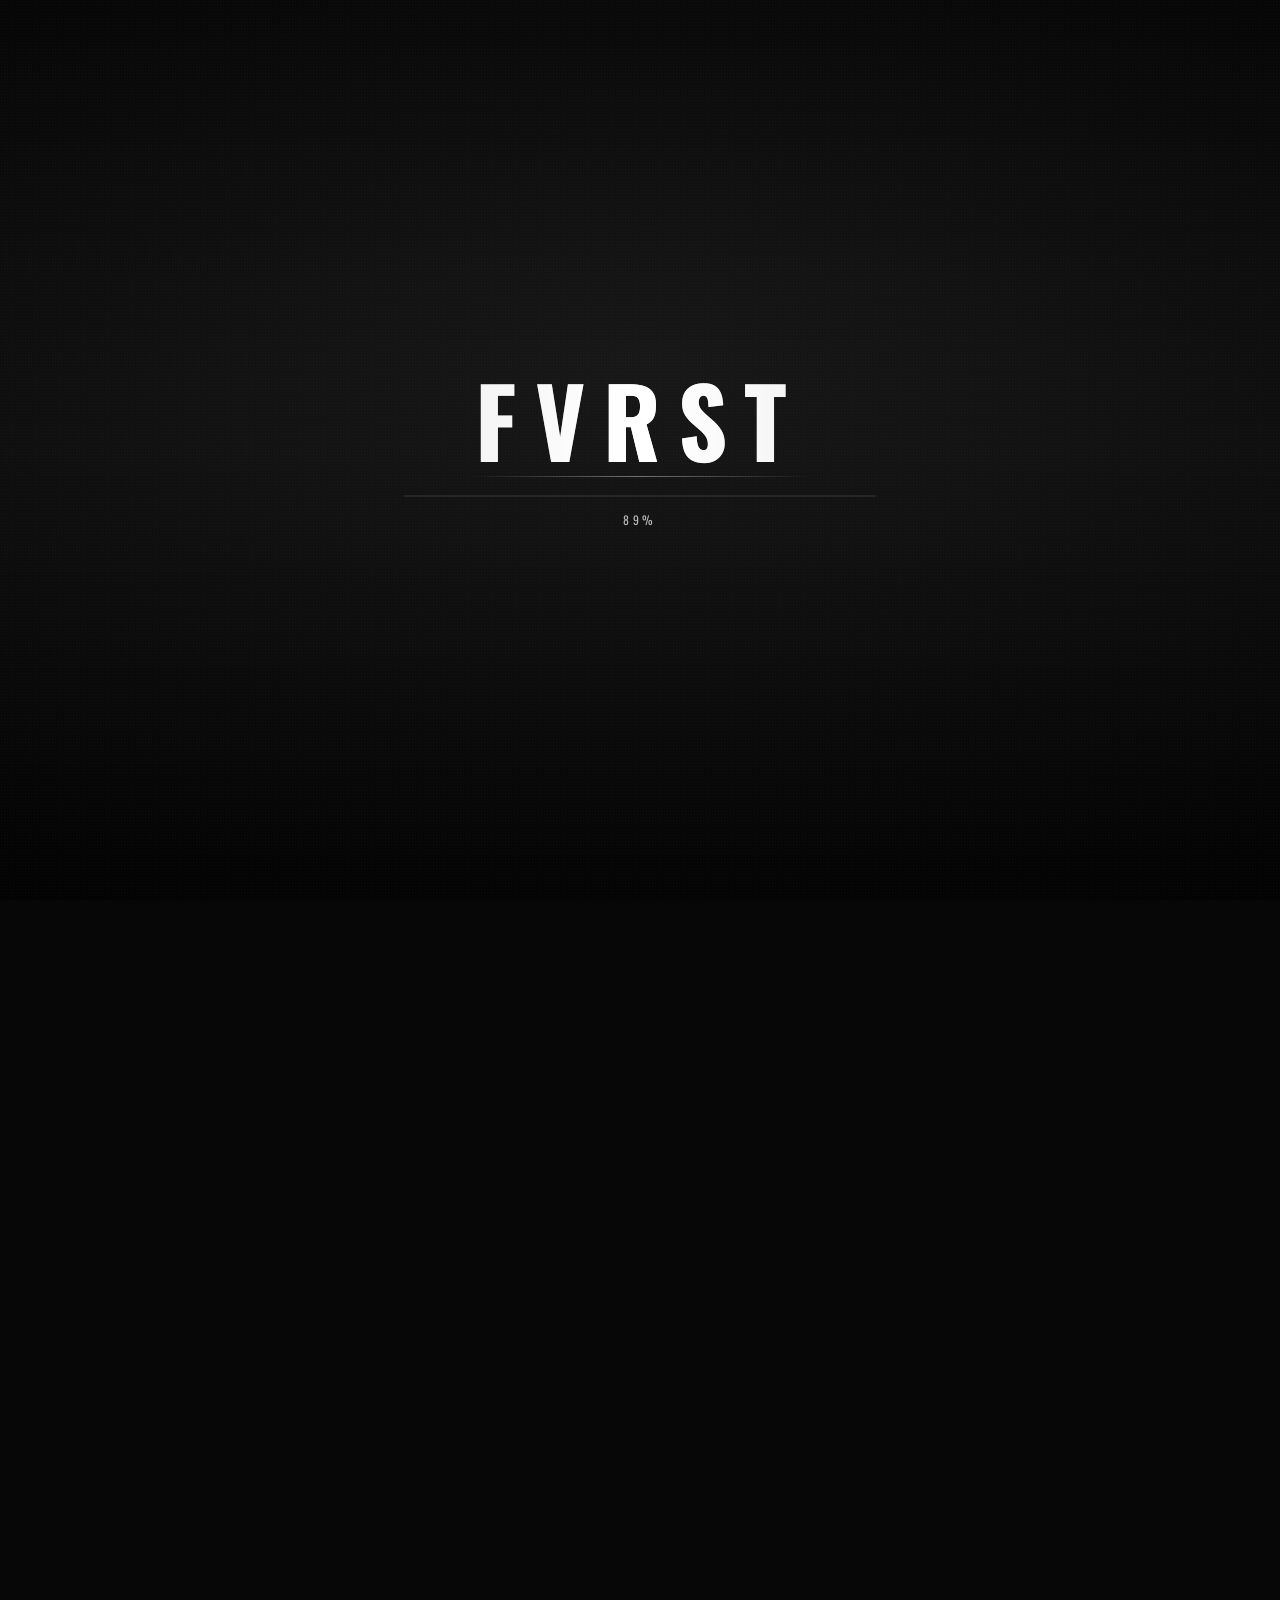
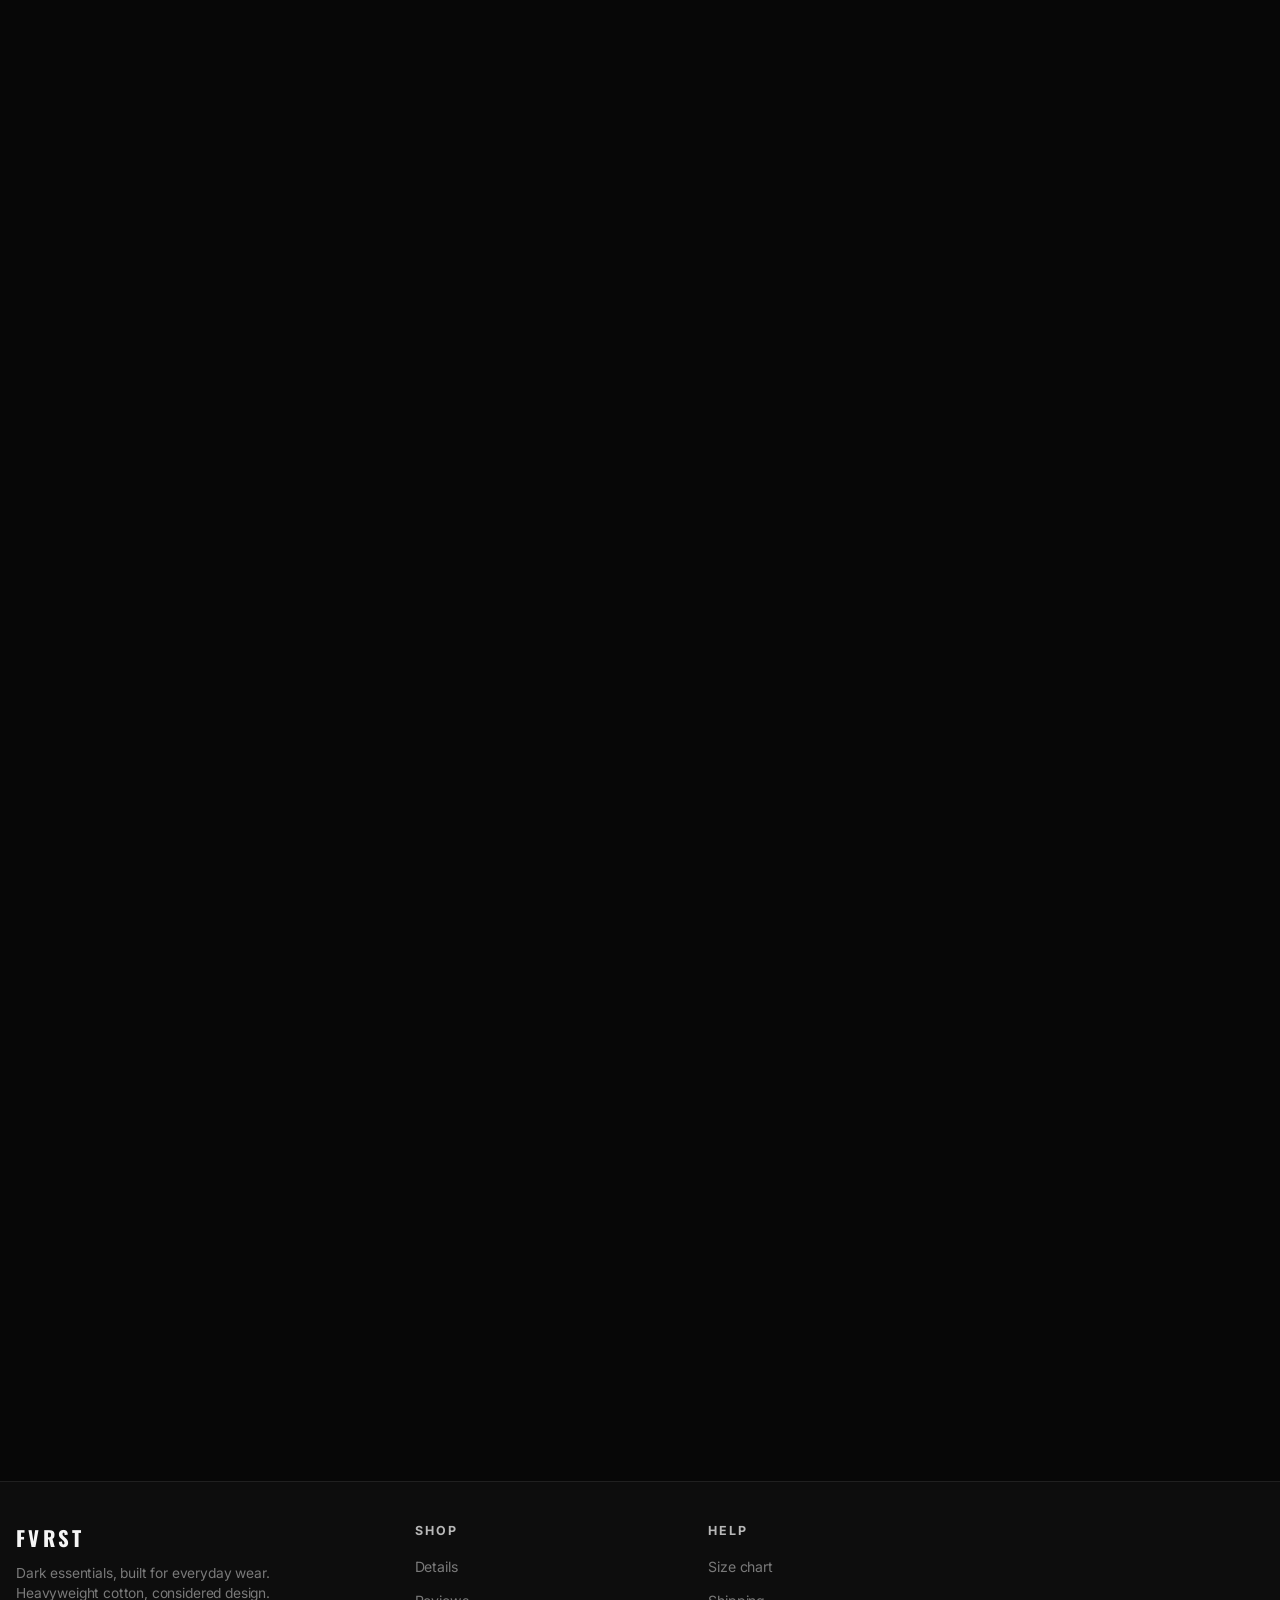
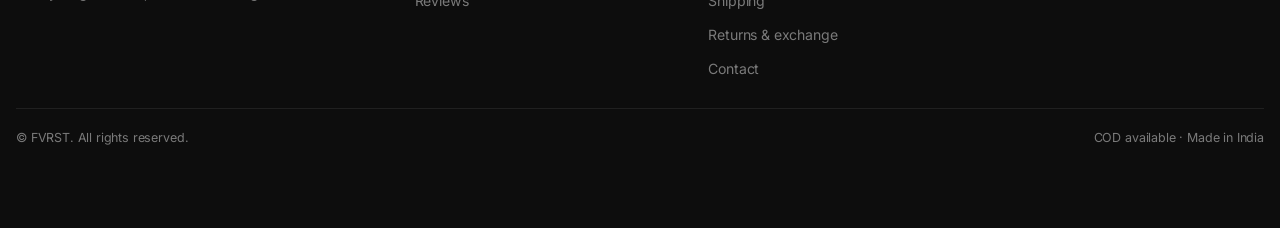
==== commit ad0ddd18: "update index.html" ====
--- a/index.html
+++ b/index.html
@@ -558,7 +558,6 @@
       .product-title { font-size: 2.3rem; line-height: 1.02; letter-spacing: 0; }
       .price-row { flex-direction: column; align-items: flex-start; gap: 10px; }
       .size-btn { min-height: 46px; }
-      .buy-action { position: static; }
     }
 
     /* ============================================================
@@ -1068,6 +1067,325 @@
       color: var(--text-soft);
       font-size: 0.9rem;
     }
+
+    /* ============================================================
+       FOMO NOTIFICATIONS
+       ============================================================ */
+    .fomo-stack {
+      position: fixed;
+      left: 16px;
+      bottom: calc(16px + var(--safe-bottom, 0px));
+      z-index: 90;
+      display: flex;
+      flex-direction: column;
+      gap: 10px;
+      pointer-events: none;
+      max-width: min(340px, calc(100vw - 32px));
+    }
+    .fomo-card {
+      display: grid;
+      grid-template-columns: 40px 1fr auto;
+      align-items: center;
+      gap: 12px;
+      padding: 10px 12px 10px 10px;
+      border-radius: 14px;
+      background: linear-gradient(180deg, rgba(20,20,20,0.96) 0%, rgba(10,10,10,0.96) 100%);
+      border: 1px solid rgba(255,255,255,0.08);
+      box-shadow: 0 18px 40px -10px rgba(0,0,0,0.6), 0 0 0 1px rgba(255,255,255,0.02) inset;
+      color: var(--text);
+      backdrop-filter: blur(10px);
+      -webkit-backdrop-filter: blur(10px);
+      pointer-events: auto;
+      opacity: 0;
+      transform: translateX(-120%);
+      transition: opacity 320ms ease, transform 420ms cubic-bezier(0.22, 1, 0.36, 1);
+    }
+    .fomo-card.is-in {
+      opacity: 1;
+      transform: translateX(0);
+    }
+    .fomo-card.is-out {
+      opacity: 0;
+      transform: translateX(-120%);
+      transition: opacity 260ms ease, transform 320ms cubic-bezier(0.55, 0, 0.7, 0.2);
+    }
+    .fomo-avatar {
+      width: 40px;
+      height: 40px;
+      border-radius: 50%;
+      background: linear-gradient(135deg, #2a2a2a 0%, #141414 100%);
+      display: grid;
+      place-items: center;
+      font-family: "Oswald", sans-serif;
+      font-size: 1rem;
+      font-weight: 600;
+      color: #fff;
+      letter-spacing: 0.02em;
+      position: relative;
+      flex-shrink: 0;
+    }
+    .fomo-avatar::after {
+      content: "";
+      position: absolute;
+      right: -1px;
+      bottom: -1px;
+      width: 11px;
+      height: 11px;
+      border-radius: 50%;
+      background: #2bd66b;
+      border: 2px solid #0d0d0d;
+      box-shadow: 0 0 0 0 rgba(43, 214, 107, 0.5);
+      animation: fomo-pulse 2.2s ease-out infinite;
+    }
+    @keyframes fomo-pulse {
+      0% { box-shadow: 0 0 0 0 rgba(43, 214, 107, 0.55); }
+      70% { box-shadow: 0 0 0 8px rgba(43, 214, 107, 0); }
+      100% { box-shadow: 0 0 0 0 rgba(43, 214, 107, 0); }
+    }
+    .fomo-body { min-width: 0; }
+    .fomo-line1 {
+      font-size: 0.84rem;
+      line-height: 1.35;
+      color: var(--text);
+      overflow: hidden;
+      text-overflow: ellipsis;
+    }
+    .fomo-line1 strong { font-weight: 600; }
+    .fomo-line2 {
+      margin-top: 2px;
+      font-size: 0.72rem;
+      color: var(--text-dim);
+      display: inline-flex;
+      align-items: center;
+      gap: 6px;
+    }
+    .fomo-dot {
+      display: inline-block;
+      width: 4px;
+      height: 4px;
+      border-radius: 50%;
+      background: var(--text-dim);
+    }
+    .fomo-pulse {
+      display: inline-flex;
+      align-items: center;
+      gap: 4px;
+      color: #ff6b3d;
+      font-weight: 600;
+      letter-spacing: 0.02em;
+    }
+    .fomo-pulse::before {
+      content: "";
+      width: 6px;
+      height: 6px;
+      border-radius: 50%;
+      background: #ff6b3d;
+      box-shadow: 0 0 8px #ff6b3d;
+      animation: fomo-blink 1.1s ease-in-out infinite;
+    }
+    @keyframes fomo-blink {
+      0%, 100% { opacity: 1; transform: scale(1); }
+      50% { opacity: 0.45; transform: scale(0.85); }
+    }
+    .fomo-close {
+      width: 22px;
+      height: 22px;
+      border-radius: 50%;
+      background: transparent;
+      border: 0;
+      color: var(--text-dim);
+      cursor: pointer;
+      display: grid;
+      place-items: center;
+      flex-shrink: 0;
+      transition: background 160ms ease, color 160ms ease;
+    }
+    .fomo-close:hover { background: rgba(255,255,255,0.08); color: var(--text); }
+    .fomo-progress {
+      position: absolute;
+      left: 10px;
+      right: 10px;
+      bottom: 4px;
+      height: 2px;
+      border-radius: 2px;
+      background: rgba(255,255,255,0.06);
+      overflow: hidden;
+    }
+    .fomo-progress::after {
+      content: "";
+      display: block;
+      height: 100%;
+      width: 100%;
+      background: linear-gradient(90deg, #ff6b3d, #ff9a5a);
+      transform-origin: left center;
+      animation: fomo-bar linear forwards;
+    }
+    @keyframes fomo-bar {
+      from { transform: scaleX(1); }
+      to { transform: scaleX(0); }
+    }
+    .fomo-card { position: relative; padding-bottom: 14px; }
+    @media (prefers-reduced-motion: reduce) {
+      .fomo-card, .fomo-card.is-in, .fomo-card.is-out { transition: opacity 200ms ease; transform: none; }
+      .fomo-avatar::after, .fomo-pulse::before, .fomo-progress::after { animation: none; }
+    }
+    @media (max-width: 760px) {
+      .fomo-stack {
+        left: 10px;
+        right: 10px;
+        max-width: none;
+        bottom: calc(110px + var(--safe-bottom, 0px));
+      }
+    }
+
+    /* ============================================================
+       LOADING SCREEN
+       ============================================================ */
+    .loader {
+      position: fixed;
+      inset: 0;
+      z-index: 9999;
+      background: radial-gradient(120% 80% at 50% 40%, #141414 0%, #070707 60%, #000 100%);
+      display: grid;
+      place-items: center;
+      overflow: hidden;
+      transition: opacity 600ms ease, visibility 0s linear 600ms;
+    }
+    .loader.is-done {
+      opacity: 0;
+      visibility: hidden;
+      pointer-events: none;
+    }
+    .loader::before {
+      content: "";
+      position: absolute;
+      inset: 0;
+      background-image:
+        radial-gradient(rgba(255,255,255,0.04) 1px, transparent 1px);
+      background-size: 3px 3px;
+      opacity: 0.6;
+      mix-blend-mode: screen;
+      animation: loader-noise 1.4s steps(6) infinite;
+    }
+    @keyframes loader-noise {
+      0%, 100% { transform: translate(0, 0); }
+      20% { transform: translate(-1px, 1px); }
+      40% { transform: translate(1px, -1px); }
+      60% { transform: translate(-1px, -1px); }
+      80% { transform: translate(1px, 1px); }
+    }
+    .loader-grain {
+      position: absolute;
+      inset: 0;
+      background: linear-gradient(180deg, transparent 0%, rgba(255,255,255,0.02) 50%, transparent 100%);
+      pointer-events: none;
+      animation: loader-sweep 2.4s ease-in-out infinite;
+    }
+    @keyframes loader-sweep {
+      0% { transform: translateY(-100%); }
+      100% { transform: translateY(100%); }
+    }
+    .loader-inner {
+      position: relative;
+      width: min(520px, 86vw);
+      padding: 0 24px;
+      text-align: center;
+    }
+    .loader-mark {
+      position: relative;
+      display: inline-block;
+      font-family: "Oswald", sans-serif;
+      font-weight: 700;
+      font-size: clamp(3.4rem, 11vw, 6rem);
+      letter-spacing: 0.18em;
+      line-height: 1;
+      color: var(--text);
+      margin: 0 0 28px;
+      padding: 0 6px;
+    }
+    .loader-mark::before {
+      content: attr(data-text);
+      position: absolute;
+      inset: 0;
+      color: var(--text);
+      background: linear-gradient(90deg, transparent 0%, #fff 50%, transparent 100%);
+      -webkit-background-clip: text;
+      background-clip: text;
+      -webkit-text-fill-color: transparent;
+      animation: loader-shine 2.2s ease-in-out infinite;
+    }
+    @keyframes loader-shine {
+      0% { background-position: -120% 0; }
+      100% { background-position: 220% 0; }
+    }
+    .loader-mark::after {
+      content: "";
+      position: absolute;
+      left: 0;
+      right: 0;
+      bottom: -10px;
+      height: 1px;
+      background: linear-gradient(90deg, transparent, rgba(255,255,255,0.4), transparent);
+    }
+    .loader-tag {
+      font-family: "Oswald", sans-serif;
+      font-size: 0.78rem;
+      letter-spacing: 0.42em;
+      text-transform: uppercase;
+      color: var(--text-dim);
+      margin: 0 0 32px;
+      animation: loader-fade 1.6s ease-in-out infinite alternate;
+    }
+    @keyframes loader-fade {
+      from { opacity: 0.45; }
+      to   { opacity: 1; }
+    }
+    .loader-bar {
+      position: relative;
+      height: 2px;
+      width: 100%;
+      background: rgba(255,255,255,0.08);
+      border-radius: 2px;
+      overflow: hidden;
+    }
+    .loader-bar::after {
+      content: "";
+      position: absolute;
+      inset: 0;
+      width: 100%;
+      background: linear-gradient(90deg, transparent 0%, #ff6b3d 30%, #fff 50%, #ff6b3d 70%, transparent 100%);
+      transform: translateX(-100%);
+      animation: loader-fill 1.8s cubic-bezier(0.65, 0, 0.35, 1) infinite;
+    }
+    @keyframes loader-fill {
+      0% { transform: translateX(-100%); }
+      100% { transform: translateX(100%); }
+    }
+    .loader-pct {
+      margin-top: 14px;
+      font-family: "Oswald", sans-serif;
+      font-size: 0.74rem;
+      letter-spacing: 0.32em;
+      color: var(--text-soft);
+    }
+    .loader-corner {
+      position: absolute;
+      font-family: "Oswald", sans-serif;
+      font-size: 0.7rem;
+      letter-spacing: 0.32em;
+      text-transform: uppercase;
+      color: var(--text-dim);
+    }
+    .loader-corner.tl { top: 22px; left: 24px; }
+    .loader-corner.tr { top: 22px; right: 24px; }
+    .loader-corner.bl { bottom: 22px; left: 24px; }
+    .loader-corner.br { bottom: 22px; right: 24px; }
+    @media (prefers-reduced-motion: reduce) {
+      .loader, .loader::before, .loader-grain, .loader-mark::before, .loader-tag, .loader-bar::after {
+        animation: none !important;
+        transition: opacity 250ms ease;
+      }
+    }
     .info-list {
       margin-top: 22px;
       padding: 0;
@@ -1366,6 +1684,74 @@
   </style>
 </head>
 <body>
+
+  <!-- ============= LOADING SCREEN ============= -->
+  <div class="loader" id="loader" role="status" aria-live="polite" aria-label="Loading FVRST">
+    <div class="loader-grain"></div>
+    <div class="loader-inner">
+      <h1 class="loader-mark" data-text="FVRST">FVRST</h1>
+      <div class="loader-bar" aria-hidden="true"></div>
+      <div class="loader-pct" id="loaderPct">00%</div>
+    </div>
+  </div>
+
+  <script>
+    (() => {
+      const loader = document.getElementById('loader');
+      const pct = document.getElementById('loaderPct');
+      if (!loader) return;
+      const reduceMotion = window.matchMedia('(prefers-reduced-motion: reduce)').matches;
+      const MIN_MS = reduceMotion ? 1500 : 3000;
+      const MAX_MS = 8000;
+      const startedAt = Date.now();
+
+      // Animate a fake progress counter so the percentage feels alive
+      let progress = 0;
+      const tick = () => {
+        if (progress < 92) {
+          const inc = Math.max(1, Math.round((92 - progress) * 0.18));
+          progress = Math.min(92, progress + inc);
+        }
+        if (pct) pct.textContent = String(progress).padStart(2, '0') + '%';
+      };
+      const ticker = setInterval(tick, 140);
+
+      const finish = () => {
+        clearInterval(ticker);
+        if (pct) pct.textContent = '100%';
+        progress = 100;
+        setTimeout(() => {
+          loader.classList.add('is-done');
+          setTimeout(() => loader.remove(), 700);
+        }, reduceMotion ? 0 : 220);
+      };
+
+      // Wait for BOTH conditions: full window.load (all images/resources) AND 3s minimum
+      let fullyLoaded = document.readyState === 'complete';
+      const onLoad = () => { fullyLoaded = true; tryFinish(); };
+      if (fullyLoaded) {
+        // already loaded
+      } else {
+        window.addEventListener('load', onLoad, { once: true });
+      }
+
+      const minTimer = setTimeout(() => { tryFinish(); }, MIN_MS);
+      const maxTimer = setTimeout(() => { tryFinish(); }, MAX_MS);
+
+      function tryFinish() {
+        if (!fullyLoaded) return;
+        if (Date.now() - startedAt < MIN_MS) {
+          // Re-arm: try again after the remaining time
+          const remaining = MIN_MS - (Date.now() - startedAt);
+          setTimeout(tryFinish, remaining);
+          return;
+        }
+        clearTimeout(minTimer);
+        clearTimeout(maxTimer);
+        finish();
+      }
+    })();
+  </script>
 
   <!-- ============= TRUST STRIP ============= -->
   <div class="trust-strip" role="region" aria-label="Shipping and returns information">
@@ -1448,7 +1834,7 @@
             </figure>
             <figure class="gallery-figure" data-view="detail">
               <span class="gallery-figure-tag">Front + Back</span>
-              <img src="front + back.webp" alt="Front and back print detail" width="900" height="1125" loading="lazy" />
+              <img src="front-and-back.webp" alt="Front and back print detail" width="900" height="1125" loading="lazy" />
             </figure>
             <figure class="gallery-figure" data-view="flat">
               <span class="gallery-figure-tag">Styled</span>
@@ -1467,7 +1853,7 @@
               <img src="main back.webp" alt="" loading="lazy" />
             </button>
             <button class="gallery-thumb" data-view="detail" role="tab" aria-selected="false" aria-label="Front and back">
-              <img src="front + back.webp" alt="" loading="lazy" />
+              <img src="front-and-back.webp" alt="" loading="lazy" />
             </button>
             <button class="gallery-thumb" data-view="flat" role="tab" aria-selected="false" aria-label="Styled front 4">
               <img src="front model 4.webp" alt="" loading="lazy" />
@@ -2297,6 +2683,9 @@
     <img id="lightboxImg" src="" alt="" />
   </div>
 
+  <!-- ============= FOMO NOTIFICATIONS ============= -->
+  <div class="fomo-stack" id="fomoStack" aria-live="polite" aria-atomic="false"></div>
+
   <script>
     (function () {
       const lightbox = document.getElementById('lightbox');
@@ -2323,6 +2712,38 @@
       lightbox.addEventListener('click', (e) => { if (e.target === lightbox) close(); });
       document.addEventListener('keydown', (e) => { if (e.key === 'Escape') close(); });
     })();
+
+    // ============================================================
+    //  FOMO NOTIFICATION
+    //  One-time scarcity ping after 12s, then nothing else.
+    // ============================================================
+    (() => {
+      const stack = document.getElementById('fomoStack');
+      if (!stack) return;
+
+      const card = document.createElement('div');
+      card.className = 'fomo-card';
+      card.innerHTML = `
+        <div class="fomo-avatar">!</div>
+        <div class="fomo-body">
+          <div class="fomo-line1">Only <strong>8 pieces</strong> left in stock</div>
+          <div class="fomo-line2"><span class="fomo-pulse">Selling fast</span> <span class="fomo-dot"></span> Travis Scott Oversized Tee</div>
+        </div>
+        <button class="fomo-close" type="button" aria-label="Dismiss notification">
+          <svg viewBox="0 0 24 24" width="14" height="14" fill="none" stroke="currentColor" stroke-width="2" stroke-linecap="round" aria-hidden="true"><path d="M6 6l12 12M18 6L6 18"/></svg>
+        </button>
+        <div class="fomo-progress"></div>
+      `;
+      card.querySelector('.fomo-progress').style.animationDuration = '6000ms';
+      card.querySelector('.fomo-close').addEventListener('click', () => {
+        card.classList.remove('is-in');
+        card.classList.add('is-out');
+        setTimeout(() => card.remove(), 340);
+      });
+      stack.appendChild(card);
+
+      setTimeout(() => card.classList.add('is-in'), 12000);
+    })();
   </script>
 </body>
 </html>
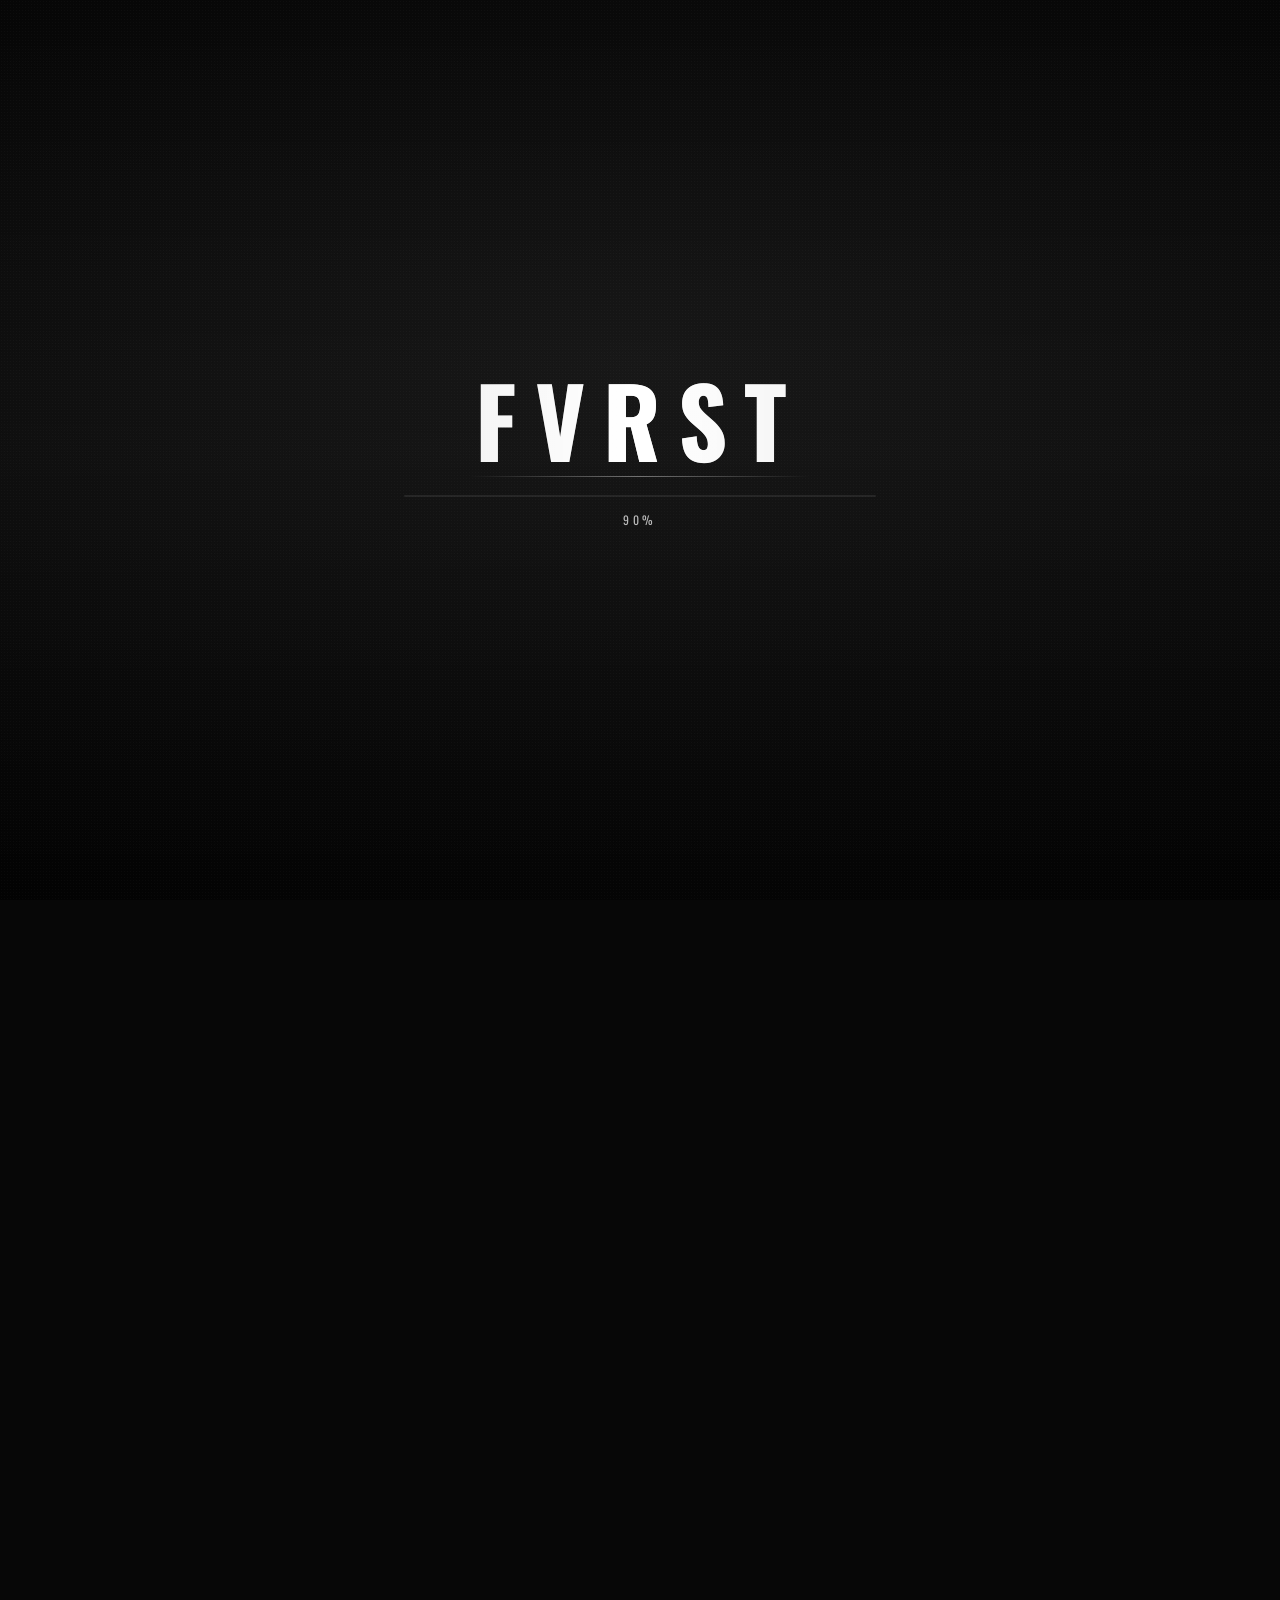
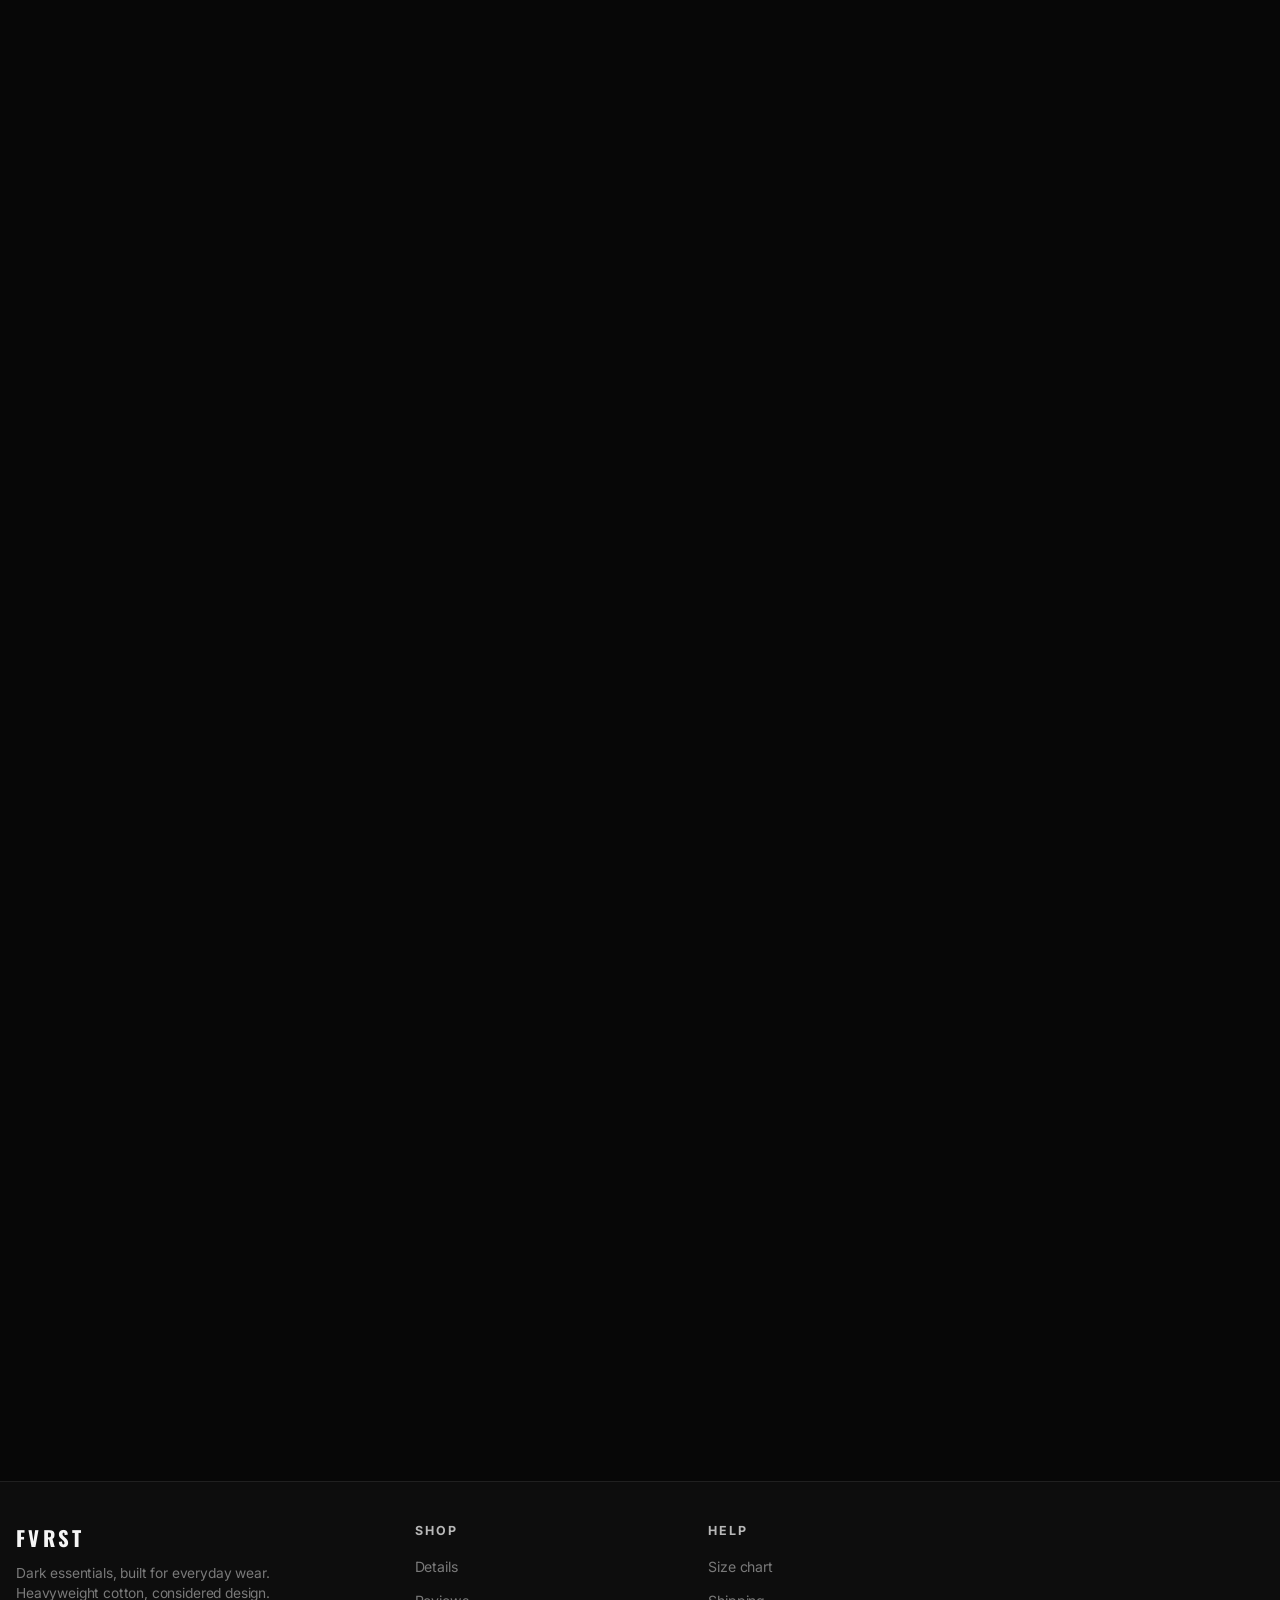
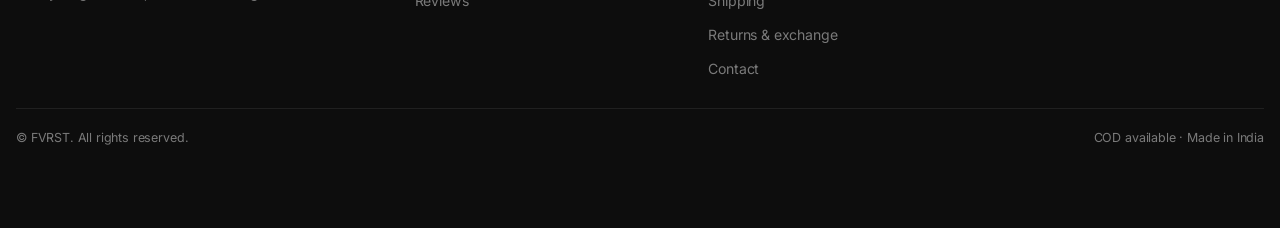
==== commit 63f86db0: "update index.html" ====
--- a/index.html
+++ b/index.html
@@ -195,7 +195,7 @@
     }
     .brand strong {
       font-family: "Oswald", sans-serif;
-      font-size: 1.18rem;
+      font-size: 1.45rem;
       letter-spacing: 0.16em;
       font-weight: 600;
     }
@@ -1805,7 +1805,6 @@
 
       <a href="#" class="brand" aria-label="FVRST homepage">
         <strong>FVRST</strong>
-        <span>Dark essentials</span>
       </a>
 
       <nav class="header-links right" aria-label="Primary right">
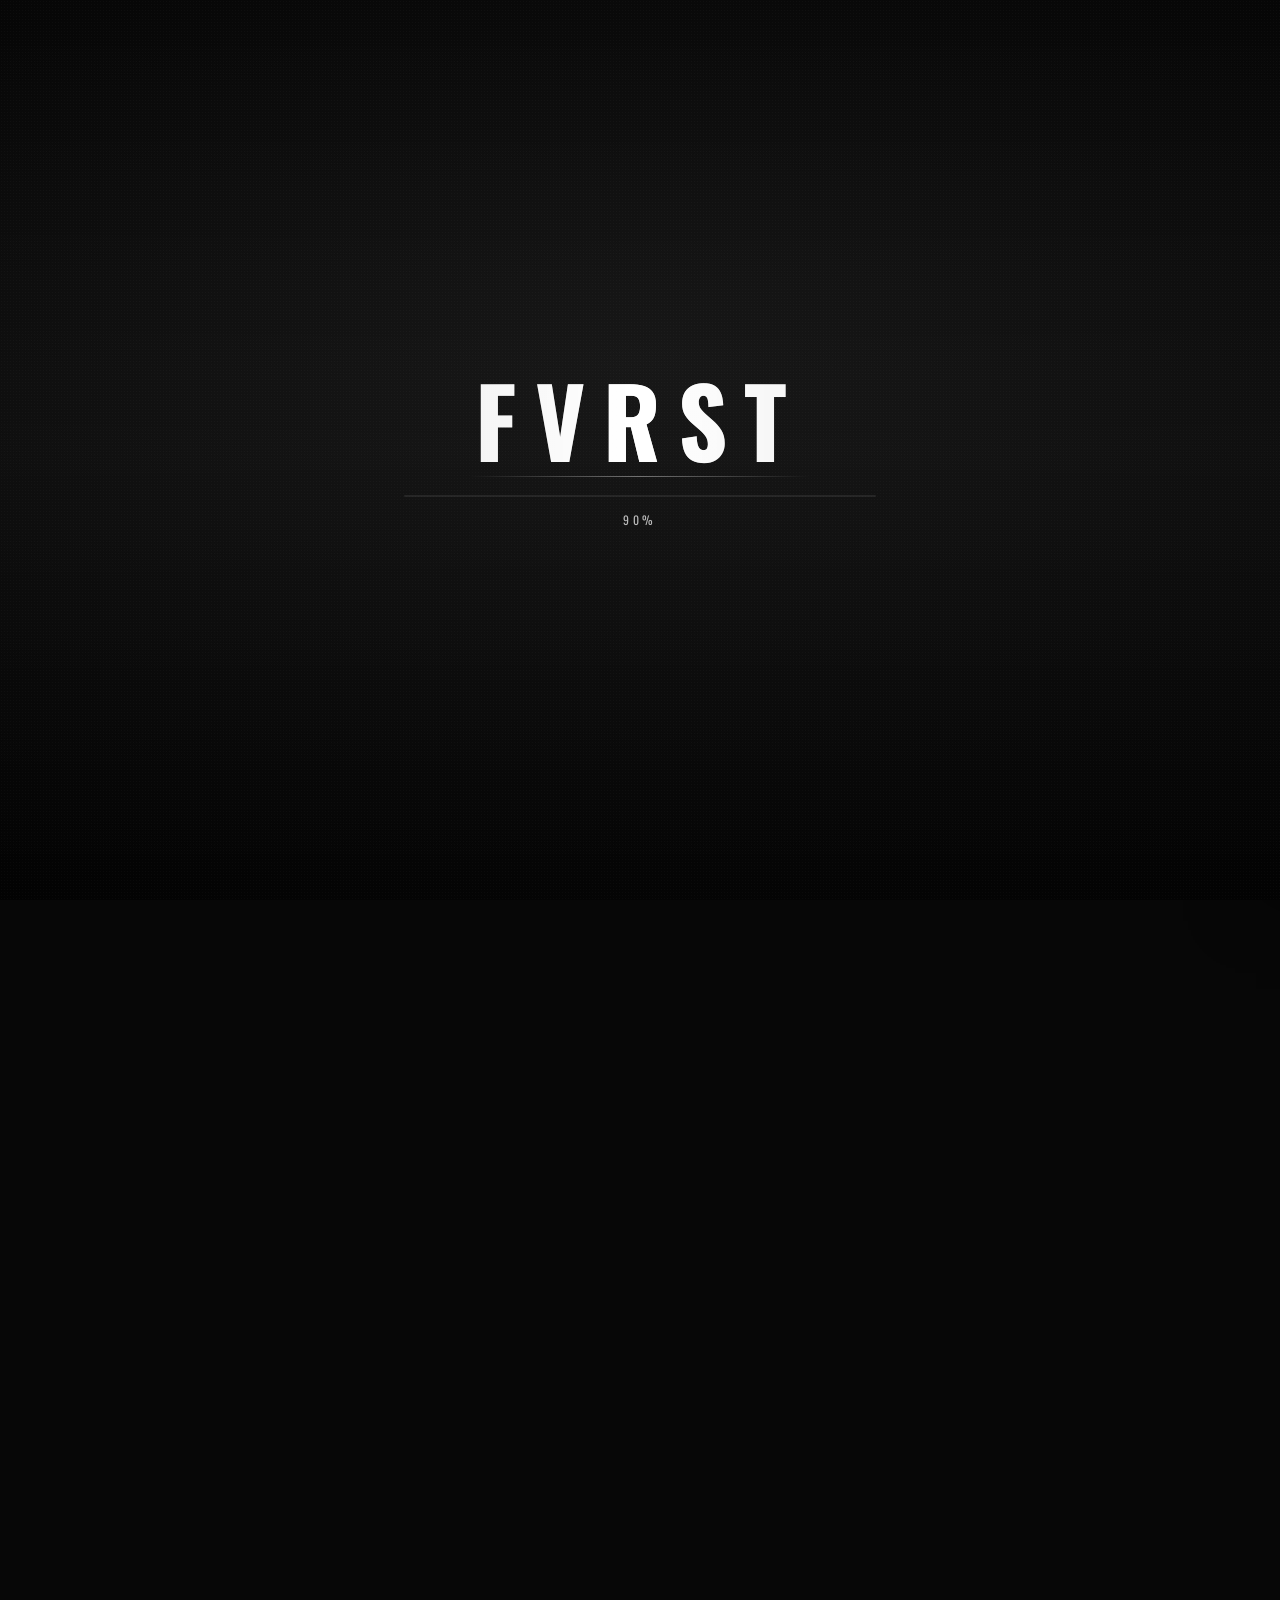
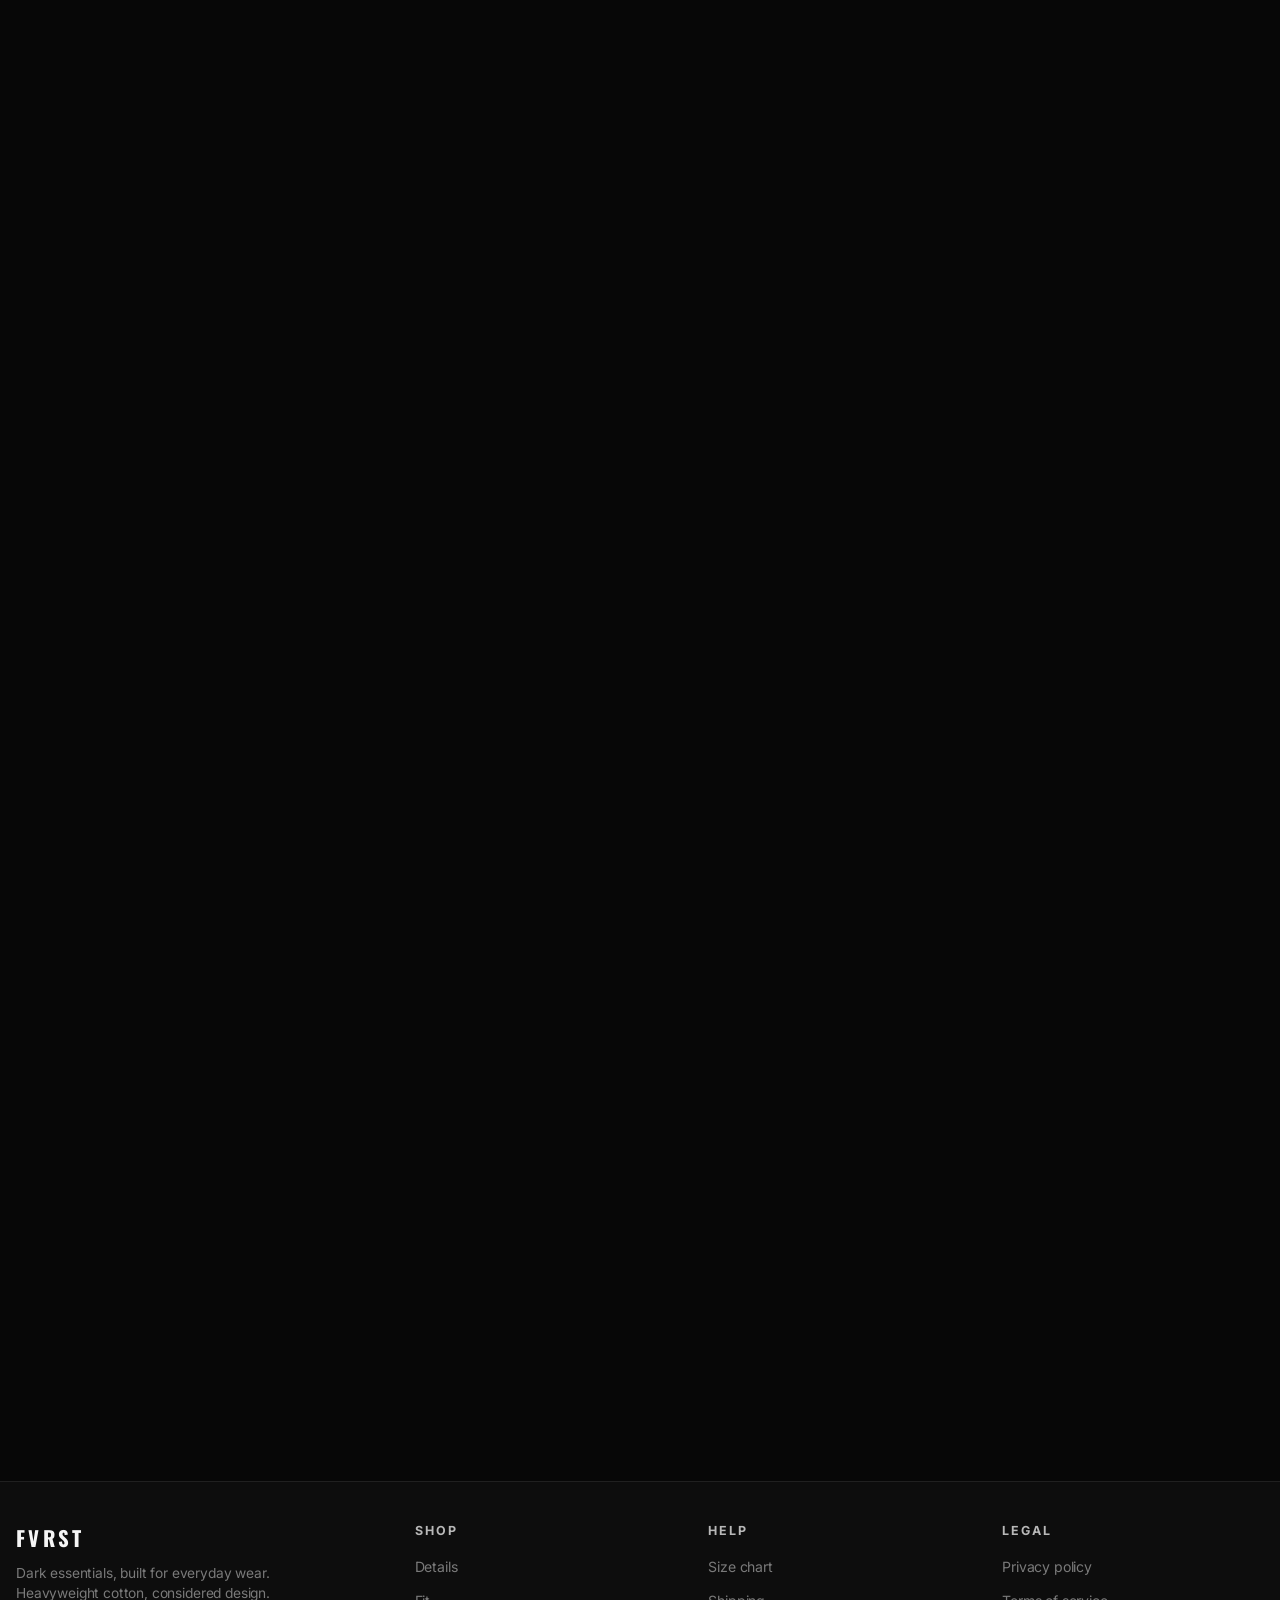
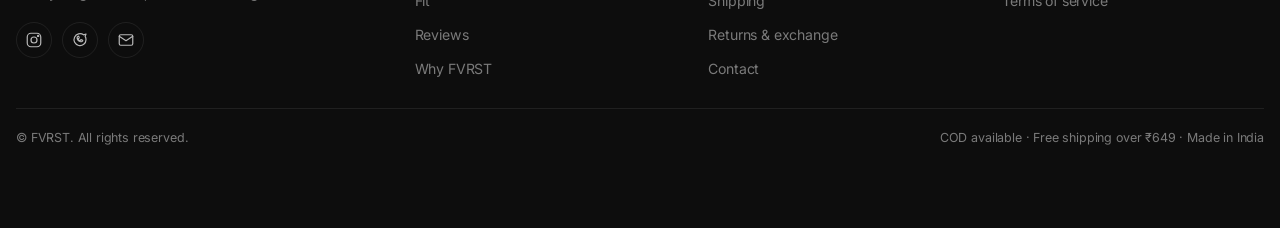
==== commit e485f34e: "update index.html" ====
--- a/index.html
+++ b/index.html
@@ -410,6 +410,17 @@
       font-size: 0.72rem;
       letter-spacing: 0.06em;
     }
+    .savings-pill.is-discount {
+      background: rgba(142, 231, 172, 0.14);
+      color: var(--success);
+      font-weight: 600;
+    }
+    .price-meta {
+      margin: -6px 0 4px;
+      color: var(--text-dim);
+      font-size: 0.8rem;
+      letter-spacing: 0.01em;
+    }
 
     .panel-card {
       margin-top: 18px;
@@ -498,6 +509,47 @@
     .buy-action {
       margin-top: 20px;
     }
+    .buy-trust-line {
+      display: flex;
+      align-items: center;
+      gap: 8px;
+      padding: 10px 14px;
+      margin-top: 4px;
+      border-radius: 12px;
+      background: rgba(142, 231, 172, 0.06);
+      border: 1px solid rgba(142, 231, 172, 0.16);
+      color: var(--text-soft);
+      font-size: 0.84rem;
+    }
+    .buy-trust-stars {
+      color: #f5b50a;
+      letter-spacing: 0.08em;
+    }
+    .buy-trust-text {
+      flex: 1;
+      color: var(--text);
+    }
+    .buy-trust-link {
+      color: var(--text-soft);
+      border-bottom: 1px solid var(--line);
+      font-size: 0.78rem;
+      transition: color var(--ease), border-color var(--ease);
+    }
+    .buy-trust-link:hover {
+      color: var(--text);
+      border-color: var(--line-strong);
+    }
+    .delivery-line {
+      display: flex;
+      align-items: center;
+      gap: 8px;
+      margin-top: 12px;
+      color: var(--text-soft);
+      font-size: 0.84rem;
+      line-height: 1.4;
+    }
+    .delivery-line strong { color: var(--text); font-weight: 600; }
+    .delivery-line svg { stroke: var(--text-soft); flex-shrink: 0; }
     .buy-btn {
       width: 100%;
       min-height: 56px;
@@ -926,7 +978,7 @@
 
     @media (max-width: 760px) {
       .sticky-cta { display: flex; }
-      body { padding-bottom: 92px; }
+      body { padding-bottom: calc(84px + var(--safe-bottom, 0px)); }
     }
 
     /* ============================================================
@@ -959,6 +1011,26 @@
       color: var(--text-dim);
       font-size: 0.86rem;
       max-width: 32ch;
+    }
+    .footer-social {
+      display: flex;
+      gap: 10px;
+      margin-top: 8px;
+    }
+    .footer-social a {
+      width: 36px;
+      height: 36px;
+      border-radius: 50%;
+      border: 1px solid var(--line);
+      display: grid;
+      place-items: center;
+      color: var(--text-soft);
+      transition: color var(--ease), border-color var(--ease), background var(--ease);
+    }
+    .footer-social a:hover {
+      color: var(--text);
+      border-color: var(--line-strong);
+      background: rgba(255,255,255,0.04);
     }
     .footer-col h4 {
       font-size: 0.78rem;
@@ -993,6 +1065,9 @@
     }
     @media (max-width: 760px) {
       .footer-inner { grid-template-columns: 1fr 1fr; gap: 24px; }
+    }
+    @media (max-width: 760px) {
+      .footer-col:first-of-type { grid-row: span 2; }
     }
     @media (max-width: 420px) {
       .footer-inner { grid-template-columns: 1fr; }
@@ -1656,6 +1731,680 @@
     }
 
     /* ============================================================
+       CART DRAWER
+       ============================================================ */
+    .cart-overlay {
+      position: fixed;
+      inset: 0;
+      background: rgba(0, 0, 0, 0.6);
+      backdrop-filter: blur(6px);
+      -webkit-backdrop-filter: blur(6px);
+      z-index: 199;
+      opacity: 0;
+      visibility: hidden;
+      transition: opacity 220ms ease, visibility 220ms ease;
+    }
+    .cart-overlay.is-open {
+      opacity: 1;
+      visibility: visible;
+    }
+    .cart-drawer {
+      position: fixed;
+      top: 0;
+      right: 0;
+      bottom: 0;
+      width: min(420px, 100%);
+      z-index: 200;
+      display: flex;
+      flex-direction: column;
+      background: linear-gradient(180deg, #131313 0%, #0a0a0a 100%);
+      border-left: 1px solid var(--line);
+      box-shadow: -24px 0 60px rgba(0, 0, 0, 0.5);
+      transform: translateX(100%);
+      transition: transform 320ms cubic-bezier(0.22, 1, 0.36, 1);
+    }
+    .cart-drawer.is-open {
+      transform: translateX(0);
+    }
+    .cart-drawer-head {
+      display: flex;
+      align-items: center;
+      justify-content: space-between;
+      padding: 18px 20px;
+      border-bottom: 1px solid var(--line);
+    }
+    .cart-drawer-title {
+      font-family: "Oswald", sans-serif;
+      font-size: 1.4rem;
+      text-transform: uppercase;
+      letter-spacing: 0.02em;
+      line-height: 1;
+    }
+    .cart-drawer-close {
+      width: 38px;
+      height: 38px;
+      border-radius: 50%;
+      background: rgba(255, 255, 255, 0.06);
+      color: #fff;
+      display: grid;
+      place-items: center;
+      transition: background 160ms ease;
+    }
+    .cart-drawer-close:hover { background: rgba(255, 255, 255, 0.12); }
+    .cart-drawer-body {
+      flex: 1;
+      overflow-y: auto;
+      padding: 8px 20px 20px;
+    }
+    .cart-drawer-foot {
+      padding: 18px 20px calc(20px + var(--safe-bottom));
+      border-top: 1px solid var(--line);
+      background: rgba(0, 0, 0, 0.4);
+    }
+    .cart-empty {
+      display: flex;
+      flex-direction: column;
+      align-items: center;
+      text-align: center;
+      padding: 60px 20px;
+      gap: 8px;
+      color: var(--text-soft);
+    }
+    .cart-empty-icon {
+      width: 56px;
+      height: 56px;
+      border-radius: 50%;
+      background: rgba(255, 255, 255, 0.04);
+      display: grid;
+      place-items: center;
+      margin-bottom: 8px;
+      color: var(--text-dim);
+    }
+    .cart-empty strong {
+      color: var(--text);
+      font-size: 1.05rem;
+      font-weight: 600;
+    }
+    .cart-empty p { font-size: 0.9rem; max-width: 28ch; }
+    .cart-item {
+      display: grid;
+      grid-template-columns: 76px 1fr;
+      gap: 14px;
+      padding: 16px 0;
+      border-bottom: 1px solid var(--line);
+    }
+    .cart-item:last-child { border-bottom: none; }
+    .cart-item-img {
+      width: 76px;
+      height: 95px;
+      object-fit: cover;
+      border-radius: 10px;
+      background: #0a0a0a;
+    }
+    .cart-item-info {
+      display: flex;
+      flex-direction: column;
+      gap: 4px;
+      min-width: 0;
+    }
+    .cart-item-name {
+      font-size: 0.92rem;
+      font-weight: 600;
+      line-height: 1.3;
+      color: var(--text);
+    }
+    .cart-item-meta {
+      font-size: 0.8rem;
+      color: var(--text-dim);
+    }
+    .cart-item-row {
+      display: flex;
+      align-items: center;
+      justify-content: space-between;
+      margin-top: 6px;
+      gap: 8px;
+    }
+    .qty-stepper {
+      display: inline-flex;
+      align-items: center;
+      border: 1px solid var(--line);
+      border-radius: 999px;
+      overflow: hidden;
+    }
+    .qty-btn {
+      width: 30px;
+      height: 30px;
+      display: grid;
+      place-items: center;
+      color: var(--text-soft);
+      transition: color var(--ease), background var(--ease);
+    }
+    .qty-btn:hover { color: var(--text); background: rgba(255, 255, 255, 0.06); }
+    .qty-val {
+      min-width: 24px;
+      text-align: center;
+      font-size: 0.86rem;
+      color: var(--text);
+      font-weight: 600;
+    }
+    .cart-item-remove {
+      background: transparent;
+      color: var(--text-dim);
+      font-size: 0.78rem;
+      text-decoration: underline;
+      padding: 2px 0;
+    }
+    .cart-item-remove:hover { color: var(--text); }
+    .cart-item-price {
+      font-size: 0.95rem;
+      font-weight: 700;
+      color: var(--text);
+    }
+    .cart-totals {
+      display: grid;
+      gap: 6px;
+      margin-bottom: 12px;
+    }
+    .cart-totals .totals-row {
+      display: flex;
+      justify-content: space-between;
+      color: var(--text-soft);
+      font-size: 0.88rem;
+    }
+    .cart-totals .totals-row.total {
+      color: var(--text);
+      font-weight: 700;
+      font-size: 1rem;
+      padding-top: 8px;
+      border-top: 1px solid var(--line);
+      margin-top: 4px;
+    }
+    .cart-totals .totals-row .free {
+      color: var(--success);
+      font-weight: 600;
+    }
+    .cart-checkout-btn {
+      width: 100%;
+      min-height: 52px;
+      border-radius: var(--radius);
+      background: #fff;
+      color: #0a0a0a;
+      font-weight: 700;
+      font-size: 0.92rem;
+      letter-spacing: 0.02em;
+      cursor: pointer;
+      transition: background var(--ease);
+    }
+    .cart-checkout-btn:hover { background: #ececec; }
+    .cart-continue {
+      display: block;
+      margin: 12px auto 0;
+      background: transparent;
+      color: var(--text-soft);
+      font-size: 0.84rem;
+      text-decoration: underline;
+    }
+    .cart-continue:hover { color: var(--text); }
+
+    /* Add to Cart confirmation flash */
+    .add-flash {
+      position: fixed;
+      top: 16px;
+      left: 50%;
+      transform: translateX(-50%) translateY(-12px);
+      z-index: 250;
+      display: flex;
+      align-items: center;
+      gap: 8px;
+      padding: 10px 16px;
+      border-radius: 999px;
+      background: rgba(142, 231, 172, 0.12);
+      border: 1px solid rgba(142, 231, 172, 0.4);
+      color: var(--success);
+      font-size: 0.86rem;
+      font-weight: 600;
+      letter-spacing: 0.02em;
+      opacity: 0;
+      transition: opacity 220ms ease, transform 220ms ease;
+      pointer-events: none;
+    }
+    .add-flash.is-in {
+      opacity: 1;
+      transform: translateX(-50%) translateY(0);
+    }
+
+    /* Buy panel: 2 buttons */
+    .buy-action {
+      display: grid;
+      gap: 10px;
+      margin-top: 20px;
+    }
+    .add-cart-btn {
+      width: 100%;
+      min-height: 54px;
+      border-radius: var(--radius);
+      background: transparent;
+      color: var(--text);
+      border: 1px solid var(--line-strong);
+      font-weight: 600;
+      font-size: 0.92rem;
+      letter-spacing: 0.04em;
+      cursor: pointer;
+      display: inline-flex;
+      align-items: center;
+      justify-content: center;
+      gap: 10px;
+      transition: background var(--ease), border-color var(--ease), color var(--ease);
+    }
+    .add-cart-btn:hover {
+      background: rgba(255, 255, 255, 0.06);
+      border-color: #fff;
+      color: #fff;
+    }
+    .add-cart-btn svg { width: 16px; height: 16px; }
+
+    /* Wishlist heart */
+    .wishlist-btn {
+      position: absolute;
+      top: 14px;
+      right: 14px;
+      width: 38px;
+      height: 38px;
+      border-radius: 50%;
+      background: rgba(0, 0, 0, 0.5);
+      border: 1px solid var(--line);
+      display: grid;
+      place-items: center;
+      color: #fff;
+      backdrop-filter: blur(10px);
+      -webkit-backdrop-filter: blur(10px);
+      transition: color var(--ease), border-color var(--ease), background var(--ease);
+    }
+    .wishlist-btn:hover { border-color: var(--line-strong); }
+    .wishlist-btn.is-on {
+      color: #ff5a78;
+      border-color: rgba(255, 90, 120, 0.5);
+    }
+    .wishlist-btn svg {
+      width: 18px;
+      height: 18px;
+      fill: none;
+      stroke: currentColor;
+      stroke-width: 1.6;
+    }
+    .wishlist-btn.is-on svg { fill: currentColor; }
+
+    .buy-panel { position: relative; }
+
+    /* Stock indicator */
+    .size-btn {
+      position: relative;
+    }
+    .size-btn[data-stock="0"] {
+      opacity: 0.4;
+      cursor: not-allowed;
+      text-decoration: line-through;
+    }
+    .size-btn[data-stock="0"]:hover {
+      background: transparent;
+      border-color: var(--line);
+    }
+    .stock-hint {
+      margin-top: 8px;
+      font-size: 0.78rem;
+      color: var(--text-dim);
+      min-height: 1.2em;
+    }
+    .stock-hint.is-low { color: #ff8a5b; }
+
+    /* Gallery dots */
+    .gallery-dots {
+      display: flex;
+      gap: 6px;
+      padding: 10px 12px 0;
+      justify-content: center;
+    }
+    .gallery-dot {
+      width: 6px;
+      height: 6px;
+      border-radius: 50%;
+      background: var(--line-strong);
+      transition: background var(--ease), width var(--ease);
+    }
+    .gallery-dot.is-active {
+      background: #fff;
+      width: 18px;
+      border-radius: 3px;
+    }
+
+    /* Hero review lift */
+    .buy-review {
+      display: flex;
+      align-items: center;
+      gap: 10px;
+      padding: 10px 14px;
+      margin-top: 14px;
+      border-radius: 12px;
+      background: rgba(255, 255, 255, 0.03);
+      border: 1px solid var(--line);
+      color: var(--text-soft);
+      font-size: 0.84rem;
+    }
+    .buy-review .buy-review-avatar {
+      width: 28px;
+      height: 28px;
+      border-radius: 50%;
+      background: linear-gradient(135deg, #2a2a2a 0%, #141414 100%);
+      color: #fff;
+      display: grid;
+      place-items: center;
+      font-size: 0.72rem;
+      font-weight: 700;
+      flex-shrink: 0;
+    }
+    .buy-review-quote {
+      flex: 1;
+      min-width: 0;
+      line-height: 1.4;
+      overflow: hidden;
+      text-overflow: ellipsis;
+      display: -webkit-box;
+      -webkit-line-clamp: 2;
+      -webkit-box-orient: vertical;
+    }
+    .buy-review-author {
+      color: var(--text-dim);
+      font-size: 0.78rem;
+      margin-top: 2px;
+    }
+
+    /* Why FVRST */
+    .why-grid {
+      display: grid;
+      grid-template-columns: 1.2fr 1fr 1fr;
+      gap: 16px;
+      align-items: stretch;
+    }
+    .why-lead {
+      padding: 28px;
+      border-radius: var(--radius-lg);
+      border: 1px solid var(--line);
+      background: var(--surface);
+      display: flex;
+      flex-direction: column;
+      justify-content: space-between;
+      gap: 16px;
+    }
+    .why-lead h3 {
+      font-family: "Oswald", sans-serif;
+      font-size: 1.6rem;
+      line-height: 1.1;
+      text-transform: uppercase;
+      letter-spacing: 0.02em;
+    }
+    .why-lead p {
+      color: var(--text-soft);
+      font-size: 0.95rem;
+      line-height: 1.55;
+    }
+    .why-card {
+      padding: 22px;
+      border-radius: var(--radius-lg);
+      border: 1px solid var(--line);
+      background: var(--surface);
+      display: flex;
+      flex-direction: column;
+      gap: 8px;
+    }
+    .why-card .why-num {
+      font-family: "Oswald", sans-serif;
+      font-size: 1.6rem;
+      line-height: 1;
+      color: var(--text-dim);
+      letter-spacing: 0.04em;
+    }
+    .why-card h4 {
+      font-size: 0.95rem;
+      font-weight: 600;
+      color: var(--text);
+    }
+    .why-card p {
+      color: var(--text-soft);
+      font-size: 0.86rem;
+      line-height: 1.5;
+    }
+    @media (max-width: 1024px) {
+      .why-grid { grid-template-columns: 1fr 1fr; }
+      .why-lead { grid-column: span 2; }
+    }
+    @media (max-width: 540px) {
+      .why-grid { grid-template-columns: 1fr; }
+      .why-lead { grid-column: auto; }
+    }
+
+    /* Manifesto */
+    .manifesto {
+      display: grid;
+      grid-template-columns: 1fr 1fr 1fr;
+      gap: 0;
+      border: 1px solid var(--line);
+      border-radius: var(--radius-lg);
+      overflow: hidden;
+      background: var(--surface);
+    }
+    .manifesto-step {
+      padding: 28px;
+      display: flex;
+      flex-direction: column;
+      gap: 10px;
+      border-right: 1px solid var(--line);
+    }
+    .manifesto-step:last-child { border-right: none; }
+    .manifesto-step .step-num {
+      font-family: "Oswald", sans-serif;
+      font-size: 0.78rem;
+      letter-spacing: 0.18em;
+      text-transform: uppercase;
+      color: var(--text-dim);
+    }
+    .manifesto-step h3 {
+      font-family: "Oswald", sans-serif;
+      font-size: 1.4rem;
+      line-height: 1.05;
+      text-transform: uppercase;
+      letter-spacing: 0.02em;
+    }
+    .manifesto-step p {
+      color: var(--text-soft);
+      font-size: 0.9rem;
+      line-height: 1.55;
+    }
+    @media (max-width: 760px) {
+      .manifesto { grid-template-columns: 1fr; }
+      .manifesto-step { border-right: none; border-bottom: 1px solid var(--line); }
+      .manifesto-step:last-child { border-bottom: none; }
+    }
+
+    /* Editorial */
+    .editorial {
+      display: grid;
+      grid-template-columns: 1.2fr 1fr;
+      gap: 16px;
+      align-items: stretch;
+    }
+    .editorial-figure {
+      border-radius: var(--radius-lg);
+      overflow: hidden;
+      border: 1px solid var(--line);
+      background: var(--surface);
+    }
+    .editorial-figure img {
+      width: 100%;
+      height: 100%;
+      object-fit: cover;
+      display: block;
+      aspect-ratio: 4/5;
+    }
+    .editorial-text {
+      padding: 28px;
+      border-radius: var(--radius-lg);
+      border: 1px solid var(--line);
+      background: var(--surface);
+      display: flex;
+      flex-direction: column;
+      justify-content: center;
+      gap: 14px;
+    }
+    .editorial-eyebrow {
+      font-family: "Oswald", sans-serif;
+      font-size: 0.78rem;
+      letter-spacing: 0.18em;
+      text-transform: uppercase;
+      color: var(--text-dim);
+    }
+    .editorial-text h3 {
+      font-family: "Oswald", sans-serif;
+      font-size: clamp(1.6rem, 3vw, 2.2rem);
+      line-height: 1.05;
+      text-transform: uppercase;
+      letter-spacing: 0.01em;
+    }
+    .editorial-text p {
+      color: var(--text-soft);
+      font-size: 0.95rem;
+      line-height: 1.6;
+      max-width: 44ch;
+    }
+    @media (max-width: 760px) {
+      .editorial { grid-template-columns: 1fr; }
+    }
+
+    /* Complete the look */
+    .look-rail {
+      display: grid;
+      grid-template-columns: repeat(3, 1fr);
+      gap: 14px;
+    }
+    .look-card {
+      border-radius: var(--radius-lg);
+      overflow: hidden;
+      border: 1px solid var(--line);
+      background: var(--surface);
+      transition: border-color var(--ease), transform var(--ease);
+      cursor: pointer;
+    }
+    .look-card:hover {
+      border-color: var(--line-strong);
+      transform: translateY(-2px);
+    }
+    .look-card-img {
+      width: 100%;
+      aspect-ratio: 4/5;
+      object-fit: cover;
+      display: block;
+    }
+    .look-card-body {
+      padding: 14px 16px 16px;
+    }
+    .look-card-name {
+      font-size: 0.95rem;
+      font-weight: 600;
+      color: var(--text);
+      margin-bottom: 4px;
+    }
+    .look-card-meta {
+      display: flex;
+      align-items: center;
+      justify-content: space-between;
+      color: var(--text-soft);
+      font-size: 0.84rem;
+    }
+    .look-card-cta {
+      color: var(--text);
+      font-size: 0.78rem;
+      letter-spacing: 0.06em;
+      text-transform: uppercase;
+      border-bottom: 1px solid var(--line-strong);
+      padding-bottom: 1px;
+    }
+    @media (max-width: 760px) {
+      .look-rail { grid-template-columns: 1fr 1fr; }
+    }
+    @media (max-width: 420px) {
+      .look-rail { grid-template-columns: 1fr; }
+    }
+
+    /* UGC strip */
+    .ugc-strip {
+      display: grid;
+      grid-template-columns: repeat(4, 1fr);
+      gap: 8px;
+    }
+    .ugc-tile {
+      aspect-ratio: 1/1;
+      border-radius: 14px;
+      overflow: hidden;
+      border: 1px solid var(--line);
+      background: var(--surface);
+      position: relative;
+    }
+    .ugc-tile img {
+      width: 100%;
+      height: 100%;
+      object-fit: cover;
+    }
+    .ugc-cta {
+      display: inline-flex;
+      align-items: center;
+      gap: 6px;
+      margin-top: 16px;
+      color: var(--text-soft);
+      font-size: 0.86rem;
+    }
+    .ugc-cta strong { color: var(--text); font-weight: 600; }
+    @media (max-width: 760px) {
+      .ugc-strip { grid-template-columns: repeat(2, 1fr); }
+    }
+
+    /* Payment badges in checkout */
+    .payment-badges {
+      display: flex;
+      align-items: center;
+      gap: 8px;
+      margin-top: 10px;
+      flex-wrap: wrap;
+    }
+    .payment-badges .pay-badge {
+      display: inline-flex;
+      align-items: center;
+      gap: 6px;
+      padding: 6px 10px;
+      border-radius: 8px;
+      border: 1px solid var(--line);
+      background: rgba(255, 255, 255, 0.02);
+      color: var(--text-soft);
+      font-size: 0.74rem;
+      letter-spacing: 0.04em;
+    }
+    .payment-badges .pay-badge svg {
+      width: 14px;
+      height: 14px;
+      stroke: currentColor;
+      stroke-width: 1.6;
+      fill: none;
+    }
+
+    .checkout-freeship {
+      display: inline-flex;
+      align-items: center;
+      gap: 6px;
+      margin-top: 6px;
+      color: var(--success);
+      font-size: 0.82rem;
+      font-weight: 600;
+    }
+
+    /* ============================================================
        UTIL
        ============================================================ */
     .visually-hidden {
@@ -1680,6 +2429,200 @@
     }
     @media (max-width: 760px) {
       .reveal { opacity: 1; transform: none; transition: none; }
+    }
+
+    /* ============================================================
+       MOBILE RESPONSIVENESS PASS
+       Touch targets, safe-areas, fluid type, scroll behaviour
+       ============================================================ */
+    html { -webkit-text-size-adjust: 100%; }
+    body { overflow-x: hidden; }
+
+    /* --- Header & trust strip on small screens --- */
+    @media (max-width: 760px) {
+      .site-header { top: 0; padding: 10px 0; }
+      .trust-strip { position: relative; }
+      .trust-strip-item { padding: 8px 10px; font-size: 0.7rem; gap: 6px; }
+      .trust-strip-item svg { width: 12px; height: 12px; }
+      .header-cart { min-height: 36px; padding: 6px 12px; }
+      :root { --header-h: 52px; }
+    }
+    @media (max-width: 380px) {
+      .brand strong { font-size: 1.3rem; letter-spacing: 0.14em; }
+      .header-cart { padding: 6px 8px; }
+    }
+
+    /* --- Shell: tighter side gutters on small screens --- */
+    @media (max-width: 480px) {
+      .shell { width: min(calc(100% - 24px), var(--max)); }
+    }
+
+    /* --- Hero / gallery on small screens --- */
+    @media (max-width: 760px) {
+      .hero { padding: 8px 0 32px; gap: 18px; }
+      .gallery-stage { aspect-ratio: 4 / 5; border-radius: 18px; }
+      .gallery-figure img { border-radius: 18px; }
+      .gallery-thumbs { padding: 10px; gap: 6px; }
+      .gallery-thumb { width: 56px; height: 70px; }
+      .gallery-figure-tag { top: 14px; left: 10px; padding: 5px 9px; font-size: 0.6rem; }
+    }
+    @media (max-width: 380px) {
+      .gallery-thumb { width: 48px; height: 60px; }
+    }
+
+    /* --- Buy panel & product title --- */
+    @media (max-width: 760px) {
+      .buy-panel { padding: 20px 18px; border-radius: 18px; }
+      .product-title { font-size: 2rem; line-height: 1.02; letter-spacing: 0; }
+      .product-dek { font-size: 0.9rem; }
+      .price-now { font-size: 1.5rem; }
+      .price-was { font-size: 0.95rem; }
+      .price-save { font-size: 0.72rem; padding: 3px 8px; }
+    }
+    @media (max-width: 380px) {
+      .product-title { font-size: 1.8rem; }
+    }
+
+    /* --- Size buttons: bigger touch targets, more breathing room --- */
+    @media (max-width: 760px) {
+      .size-grid { gap: 8px; }
+      .size-btn { min-height: 50px; font-size: 0.95rem; border-radius: 12px; }
+      .fit-note { font-size: 0.8rem; }
+    }
+
+    /* --- Buy action & trust row --- */
+    @media (max-width: 760px) {
+      .buy-btn { min-height: 54px; font-size: 0.95rem; }
+      .trust-row { gap: 10px; margin-top: 12px; font-size: 0.72rem; }
+      .trust-row span { gap: 4px; }
+      .return-note { font-size: 0.74rem; margin-top: 10px; }
+    }
+
+    /* --- Sticky CTA: safe-area, better tap target --- */
+    @media (max-width: 760px) {
+      .sticky-cta { padding: 10px 12px 10px 14px; gap: 10px; }
+      .sticky-cta-btn { min-height: 46px; padding: 0 18px; font-size: 0.85rem; }
+      .sticky-cta-info .sticky-price { font-size: 1rem; }
+      .sticky-cta-info .sticky-size { font-size: 0.7rem; }
+    }
+
+    /* --- Section heads / titles --- */
+    @media (max-width: 760px) {
+      .section { padding: 40px 0; }
+      .section-head { flex-direction: column; align-items: flex-start; gap: 4px; margin-bottom: 22px; }
+      .section-title { font-size: 1.55rem; }
+      .section-sub { font-size: 0.86rem; }
+    }
+    @media (max-width: 380px) {
+      .section-title { font-size: 1.4rem; }
+    }
+
+    /* --- Fit & proof grids --- */
+    @media (max-width: 760px) {
+      .fit-card { padding: 16px; }
+      .fit-card h4 { font-size: 0.95rem; }
+      .fit-card p { font-size: 0.82rem; }
+      .proof-card { padding: 18px; }
+    }
+    @media (max-width: 380px) {
+      .fit-grid { grid-template-columns: 1fr; }
+    }
+
+    /* --- Spec card --- */
+    @media (max-width: 760px) {
+      .spec-card { padding: 20px; }
+      .spec-card h3 { font-size: 1.1rem; }
+      .spec-row { padding: 10px 0; font-size: 0.85rem; }
+    }
+
+    /* --- Tee gallery --- */
+    @media (max-width: 760px) {
+      .tee-gallery { gap: 10px; }
+      .tee-card { border-radius: 16px; }
+    }
+    @media (max-width: 380px) {
+      .tee-gallery { grid-template-columns: 1fr; }
+      .tee-card.tall { grid-row: auto; }
+    }
+
+    /* --- Reviews --- */
+    @media (max-width: 760px) {
+      .review-card { padding: 18px; }
+      .review-card-stars { font-size: 0.95rem; }
+      .review-quote { font-size: 0.9rem; line-height: 1.55; }
+      .review-meta { font-size: 0.74rem; }
+      .review-card-photo { height: 220px; }
+    }
+
+    /* --- Modals: full-height on phones, comfy padding --- */
+    @media (max-width: 760px) {
+      .modal { align-items: flex-end; }
+      .modal-panel {
+        width: 100%;
+        max-height: 92vh;
+        max-height: 92dvh;
+        border-radius: 22px 22px 0 0;
+        transform: translateY(20px) scale(1);
+      }
+      .modal.is-open .modal-panel { transform: translateY(0) scale(1); }
+      .modal-content { padding: 22px 20px 26px; }
+      .modal-title { font-size: 1.4rem; }
+      .modal-sub { font-size: 0.86rem; }
+      .modal-close { top: 12px; right: 12px; width: 42px; height: 42px; }
+      .size-chart-table { font-size: 0.85rem; }
+      .size-chart-table th, .size-chart-table td { padding: 9px 6px; }
+    }
+    @media (max-width: 380px) {
+      .modal-content { padding: 20px 16px 24px; }
+    }
+
+    /* --- Checkout: bigger inputs, prevent iOS zoom --- */
+    @media (max-width: 760px) {
+      .checkout-panel .modal-content { padding: 22px 18px 28px; }
+      .field-row { grid-template-columns: 1fr; }
+      .form-grid-2 { grid-template-columns: 1fr; }
+      .checkout-actions { flex-direction: column-reverse; gap: 8px; }
+      .checkout-actions .btn-primary, .checkout-actions .btn-ghost { width: 100%; min-height: 48px; }
+      .checkout-product-card { padding: 14px; }
+      .checkout-product-info h3 { font-size: 0.95rem; }
+      .field-row input, .field-row select, .field-row textarea,
+      .form-grid-2 input, .form-grid-2 select {
+        min-height: 48px;
+        font-size: 16px; /* prevent iOS zoom on focus */
+      }
+    }
+
+    /* --- Footer: tighter, friendlier on phones --- */
+    @media (max-width: 760px) {
+      .site-footer { padding: 36px 0 100px; }
+      .footer-inner { grid-template-columns: 1fr 1fr; gap: 24px 18px; }
+      .footer-brand { grid-column: 1 / -1; }
+      .footer-brand p { font-size: 0.85rem; }
+      .footer-col h4 { font-size: 0.78rem; margin-bottom: 10px; }
+      .footer-col li { font-size: 0.84rem; padding: 5px 0; }
+      .footer-bottom { font-size: 0.72rem; flex-direction: column; gap: 4px; text-align: center; }
+    }
+    @media (max-width: 380px) {
+      .footer-inner { grid-template-columns: 1fr; }
+    }
+
+    /* --- Info list (inside modals) --- */
+    @media (max-width: 760px) {
+      .info-list { font-size: 0.88rem; gap: 9px; }
+    }
+
+    /* --- Smooth in-page anchors and form focus --- */
+    @media (max-width: 760px) {
+      html { scroll-behavior: smooth; }
+      input, select, textarea { font-size: 16px; }
+    }
+
+    /* --- FOMO: keep clear of sticky CTA on phones --- */
+    @media (max-width: 760px) {
+      .fomo-stack { bottom: calc(108px + var(--safe-bottom, 0px)); left: 8px; right: 8px; max-width: none; }
+      .fomo-card { padding: 10px 10px 14px; }
+      .fomo-line1 { font-size: 0.8rem; }
+      .fomo-line2 { font-size: 0.68rem; }
     }
   </style>
 </head>
@@ -1809,8 +2752,10 @@
 
       <nav class="header-links right" aria-label="Primary right">
         <a href="#reviews" data-nav-link>Reviews</a>
-        <button type="button" class="header-cart" id="openSizeChart" aria-label="Open size chart">
-          <span class="header-cart-text">Size chart</span>
+        <button type="button" class="header-cart" id="openCartBtn" aria-label="Open bag">
+          <svg viewBox="0 0 24 24" width="16" height="16" fill="none" stroke="currentColor" stroke-width="1.6" stroke-linecap="round" stroke-linejoin="round" aria-hidden="true"><path d="M5 7h14l-1.5 12h-11z"/><path d="M9 7a3 3 0 0 1 6 0"/></svg>
+          <span class="header-cart-text">Bag</span>
+          <span class="header-cart-count" id="headerCartCount" hidden>0</span>
         </button>
       </nav>
     </div>
@@ -1874,9 +2819,10 @@
             <div class="price-stack">
               <span class="price">₹649</span>
               <span class="compare">₹1,200</span>
-              <span class="savings-pill">Save ₹551</span>
+              <span class="savings-pill" id="discountPill">–46% off</span>
             </div>
           </div>
+          <p class="price-meta" id="priceMeta">Heavyweight cotton · Free shipping included</p>
 
           <div class="panel-card">
             <div class="panel-head">
@@ -1892,6 +2838,12 @@
             </div>
             <button class="size-chart-link" id="openSizeChart2" type="button">View size chart</button>
             <p class="fit-note">Oversized fit. Take your true size for the intended silhouette.</p>
+          </div>
+
+          <div class="buy-trust-line">
+            <span class="buy-trust-stars" aria-hidden="true">★★★★★</span>
+            <span class="buy-trust-text">4.9 · 60+ verified reviews</span>
+            <a class="buy-trust-link" href="#reviews">Read</a>
           </div>
 
           <div class="buy-action">
@@ -2037,12 +2989,25 @@
       <div class="footer-brand">
         <strong>FVRST</strong>
         <p>Dark essentials, built for everyday wear. Heavyweight cotton, considered design.</p>
+        <div class="footer-social" aria-label="Social links">
+          <a href="https://instagram.com/fvrst" target="_blank" rel="noopener" data-social="instagram" aria-label="Instagram">
+            <svg viewBox="0 0 24 24" width="18" height="18" fill="none" stroke="currentColor" stroke-width="1.6" stroke-linecap="round" stroke-linejoin="round" aria-hidden="true"><rect x="3" y="3" width="18" height="18" rx="5"/><circle cx="12" cy="12" r="4"/><circle cx="17.5" cy="6.5" r="0.8" fill="currentColor"/></svg>
+          </a>
+          <a href="https://wa.me/919000000000" target="_blank" rel="noopener" data-social="whatsapp" aria-label="WhatsApp">
+            <svg viewBox="0 0 24 24" width="18" height="18" fill="none" stroke="currentColor" stroke-width="1.6" stroke-linecap="round" stroke-linejoin="round" aria-hidden="true"><path d="M20 11.5a8 8 0 1 1-3.2-6.4L20 4l-1.1 3.2A8 8 0 0 1 20 11.5z"/><path d="M8.5 9.5c.4 1.4 1.4 2.5 2.7 3.2.6.3 1 .1 1.3-.3l.5-.7c.2-.2.5-.3.7-.2l1.7.8c.3.2.4.5.2.8-.5.9-1.5 1.4-2.6 1.2-2.4-.4-4.4-2.4-4.8-4.8-.2-1.1.3-2.1 1.2-2.6.3-.2.6-.1.8.2l.8 1.7c.1.2 0 .5-.2.7l-.7.5c-.4.3-.6.7-.3 1.3z"/></svg>
+          </a>
+          <a href="mailto:FVRST@proton.me" data-social="email" aria-label="Email">
+            <svg viewBox="0 0 24 24" width="18" height="18" fill="none" stroke="currentColor" stroke-width="1.6" stroke-linecap="round" stroke-linejoin="round" aria-hidden="true"><rect x="3" y="5" width="18" height="14" rx="2"/><path d="M3 7l9 6 9-6"/></svg>
+          </a>
+        </div>
       </div>
       <div class="footer-col">
         <h4>Shop</h4>
         <ul>
           <li><a href="#details">Details</a></li>
+          <li><a href="#fit">Fit</a></li>
           <li><a href="#reviews">Reviews</a></li>
+          <li><a href="#why-fvrst">Why FVRST</a></li>
         </ul>
       </div>
       <div class="footer-col">
@@ -2054,10 +3019,17 @@
           <li><a href="#" id="openContactFoot">Contact</a></li>
         </ul>
       </div>
+      <div class="footer-col">
+        <h4>Legal</h4>
+        <ul>
+          <li><a href="#" id="openPrivacyFoot">Privacy policy</a></li>
+          <li><a href="#" id="openTermsFoot">Terms of service</a></li>
+        </ul>
+      </div>
     </div>
     <div class="footer-bottom">
       <span>© FVRST. All rights reserved.</span>
-      <span>COD available · Made in India</span>
+      <span>COD available · Free shipping over ₹649 · Made in India</span>
     </div>
   </footer>
 
@@ -2154,6 +3126,42 @@
     </div>
   </div>
 
+  <!-- ============= PRIVACY MODAL ============= -->
+  <div class="modal" id="privacyModal" role="dialog" aria-modal="true" aria-labelledby="privacyTitle" aria-hidden="true">
+    <div class="modal-panel">
+      <button class="modal-close" type="button" data-close-modal aria-label="Close privacy">×</button>
+      <div class="modal-content">
+        <h2 class="modal-title" id="privacyTitle">Privacy policy</h2>
+        <p class="modal-sub">We collect the minimum information needed to fulfil your order and never sell your data.</p>
+        <ul class="info-list">
+          <li><strong>What we collect:</strong> name, phone, shipping address, and order details when you place an order.</li>
+          <li><strong>Why:</strong> to dispatch, deliver, and support your order.</li>
+          <li><strong>Storage:</strong> order data is held in our secure database (Supabase) for warranty and reorder support.</li>
+          <li><strong>Marketing:</strong> we only contact you about your order. No newsletters are sent today.</li>
+          <li><strong>Your rights:</strong> request export or deletion of your data at <strong>FVRST@proton.me</strong>.</li>
+        </ul>
+      </div>
+    </div>
+  </div>
+
+  <!-- ============= TERMS MODAL ============= -->
+  <div class="modal" id="termsModal" role="dialog" aria-modal="true" aria-labelledby="termsTitle" aria-hidden="true">
+    <div class="modal-panel">
+      <button class="modal-close" type="button" data-close-modal aria-label="Close terms">×</button>
+      <div class="modal-content">
+        <h2 class="modal-title" id="termsTitle">Terms of service</h2>
+        <p class="modal-sub">By placing an order with FVRST you agree to the terms below.</p>
+        <ul class="info-list">
+          <li>Orders are confirmed by phone before dispatch. We may cancel unconfirmed orders within 24 hours.</li>
+          <li>Prices are inclusive of GST where applicable. Delivery is free on orders over ₹649.</li>
+          <li>Cash on Delivery orders must be paid in full at delivery.</li>
+          <li>Sale and customised items are not eligible for return.</li>
+          <li>For full legal terms, contact <strong>FVRST@proton.me</strong>.</li>
+        </ul>
+      </div>
+    </div>
+  </div>
+
   <!-- ============= CHECKOUT MODAL ============= -->
   <div class="modal" id="checkoutModal" role="dialog" aria-modal="true" aria-label="Checkout" aria-hidden="true">
     <div class="modal-panel checkout-panel">
@@ -2176,17 +3184,56 @@
       name: 'Travis Scott Oversized Tee',
       price: 649,
       compare: 1200,
-      delivery: 30,
+      image: 'main front.webp',
+      freeShippingThreshold: 649,
+      baseDelivery: 30,
+    };
+    const getDelivery = () => PRODUCT.price >= PRODUCT.freeShippingThreshold ? 0 : PRODUCT.baseDelivery;
+    const getDiscountPct = () => Math.round((1 - PRODUCT.price / PRODUCT.compare) * 100);
+    const formatDeliveryDate = (daysFromNow = 4) => {
+      const d = new Date();
+      d.setDate(d.getDate() + daysFromNow);
+      return d.toLocaleDateString('en-IN', { weekday: 'short', day: 'numeric', month: 'short' });
     };
 
     const state = {
       size: 'L',
+      cart: [],
+      wishlist: false,
       checkout: {
         open: false,
         step: 1,
         form: { name: '', phone: '', address: '', city: '', state: '', pincode: '' }
       }
     };
+
+    // ============================================================
+    //  CART STORAGE
+    // ============================================================
+    const CART_KEY = 'fv_cart_v1';
+    const WISHLIST_KEY = 'fv_wishlist_v1';
+    const loadCart = () => {
+      try {
+        const raw = localStorage.getItem(CART_KEY);
+        if (!raw) return [];
+        const parsed = JSON.parse(raw);
+        return Array.isArray(parsed) ? parsed : [];
+      } catch (e) { return []; }
+    };
+    const saveCart = () => {
+      try { localStorage.setItem(CART_KEY, JSON.stringify(state.cart)); } catch (e) {}
+    };
+    const loadWishlist = () => {
+      try { return localStorage.getItem(WISHLIST_KEY) === '1'; } catch (e) { return false; }
+    };
+    const saveWishlist = () => {
+      try { localStorage.setItem(WISHLIST_KEY, state.wishlist ? '1' : '0'); } catch (e) {}
+    };
+    state.cart = loadCart();
+    state.wishlist = loadWishlist();
+
+    // Per-size stock (UI hint only; real inventory lives in Supabase)
+    const SIZE_STOCK = { S: 4, M: 7, L: 12, XL: 3, XXL: 3 };
 
     // ============================================================
     //  GALLERY
@@ -2278,6 +3325,268 @@
           }
         });
       });
+    })();
+
+    // ============================================================
+    //  DYNAMIC BUY PANEL VALUES
+    // ============================================================
+    (() => {
+      const pill = document.getElementById('discountPill');
+      if (pill) {
+        pill.textContent = '–' + getDiscountPct() + '% off';
+        pill.classList.add('is-discount');
+      }
+      const dd = document.getElementById('deliveryDate');
+      if (dd) dd.textContent = formatDeliveryDate(4);
+    })();
+
+    // ============================================================
+    //  CART CONTROLLER
+    // ============================================================
+    (() => {
+      const drawer = document.getElementById('cartDrawer');
+      const overlay = document.getElementById('cartOverlay');
+      const body = document.getElementById('cartDrawerBody');
+      const foot = document.getElementById('cartDrawerFoot');
+      const closeBtn = document.getElementById('cartDrawerClose');
+      const headerCount = document.getElementById('headerCartCount');
+      const openBtn = document.getElementById('openCartBtn');
+      const addBtn = document.getElementById('addCartBtn');
+      const wishlistBtn = document.getElementById('wishlistBtn');
+      const stockHint = document.getElementById('stockHint');
+
+      const formatPrice = (n) => money(n);
+      const cartCount = () => state.cart.reduce((n, i) => n + i.qty, 0);
+      const cartSubtotal = () => state.cart.reduce((n, i) => n + i.qty * i.price, 0);
+
+      const renderHeader = () => {
+        if (!headerCount) return;
+        const n = cartCount();
+        if (n > 0) { headerCount.textContent = n; headerCount.hidden = false; }
+        else { headerCount.hidden = true; }
+      };
+
+      const renderBody = () => {
+        if (!body) return;
+        if (state.cart.length === 0) {
+          body.innerHTML = `
+            <div class="cart-empty">
+              <div class="cart-empty-icon">
+                <svg viewBox="0 0 24 24" width="22" height="22" fill="none" stroke="currentColor" stroke-width="1.6" stroke-linecap="round" stroke-linejoin="round" aria-hidden="true"><path d="M5 7h14l-1.5 12h-11z"/><path d="M9 7a3 3 0 0 1 6 0"/></svg>
+              </div>
+              <strong>Your bag is empty</strong>
+              <p>Add the tee to see it here.</p>
+            </div>`;
+          return;
+        }
+        body.innerHTML = state.cart.map((item, idx) => `
+          <div class="cart-item" data-idx="${idx}">
+            <img class="cart-item-img" src="${escapeHtml(item.image)}" alt="${escapeHtml(item.name)}" />
+            <div class="cart-item-info">
+              <div class="cart-item-name">${escapeHtml(item.name)}</div>
+              <div class="cart-item-meta">Size ${escapeHtml(item.size)}</div>
+              <div class="cart-item-row">
+                <div class="qty-stepper" role="group" aria-label="Quantity for ${escapeHtml(item.name)}">
+                  <button class="qty-btn" data-act="dec" data-idx="${idx}" aria-label="Decrease quantity" type="button">−</button>
+                  <span class="qty-val" aria-live="polite">${item.qty}</span>
+                  <button class="qty-btn" data-act="inc" data-idx="${idx}" aria-label="Increase quantity" type="button">+</button>
+                </div>
+                <span class="cart-item-price">${formatPrice(item.price * item.qty)}</span>
+              </div>
+              <button class="cart-item-remove" data-act="rem" data-idx="${idx}" type="button">Remove</button>
+            </div>
+          </div>
+        `).join('');
+      };
+
+      const renderFoot = () => {
+        if (!foot) return;
+        if (state.cart.length === 0) { foot.innerHTML = ''; return; }
+        const subtotal = cartSubtotal();
+        const delivery = subtotal >= PRODUCT.freeShippingThreshold ? 0 : PRODUCT.baseDelivery;
+        const free = delivery === 0;
+        const total = subtotal + delivery;
+        foot.innerHTML = `
+          <div class="cart-totals">
+            <div class="totals-row"><span>Subtotal</span><span>${formatPrice(subtotal)}</span></div>
+            <div class="totals-row"><span>Delivery</span><span>${free ? '<span class="free">FREE</span>' : formatPrice(delivery)}</span></div>
+            <div class="totals-row total"><span>Total</span><span>${formatPrice(total)}</span></div>
+          </div>
+          <button class="cart-checkout-btn" type="button" data-cart-checkout>Checkout · ${formatPrice(total)}</button>
+          <button class="cart-continue" type="button" data-cart-close>Continue shopping</button>
+        `;
+      };
+
+      const renderAll = () => { renderBody(); renderFoot(); renderHeader(); };
+
+      const openDrawer = () => {
+        if (!drawer) return;
+        drawer.classList.add('is-open');
+        overlay.classList.add('is-open');
+        drawer.setAttribute('aria-hidden', 'false');
+        document.body.style.overflow = 'hidden';
+        const first = drawer.querySelector('button, [href]');
+        if (first) setTimeout(() => first.focus(), 50);
+        if (closeBtn) {
+          document.removeEventListener('keydown', cartKeyHandler);
+          document.addEventListener('keydown', cartKeyHandler);
+        }
+      };
+      const closeDrawer = () => {
+        if (!drawer) return;
+        drawer.classList.remove('is-open');
+        overlay.classList.remove('is-open');
+        drawer.setAttribute('aria-hidden', 'true');
+        document.body.style.overflow = '';
+        document.removeEventListener('keydown', cartKeyHandler);
+        if (window.innerWidth <= 760) window.scrollTo({ top: 0, behavior: 'smooth' });
+      };
+      function cartKeyHandler(e) {
+        if (e.key === 'Escape') closeDrawer();
+      }
+
+      const showFlash = (msg) => {
+        let flash = document.getElementById('addFlash');
+        if (!flash) {
+          flash = document.createElement('div');
+          flash.id = 'addFlash';
+          flash.className = 'add-flash';
+          flash.setAttribute('role', 'status');
+          document.body.appendChild(flash);
+        }
+        flash.innerHTML = `<svg viewBox="0 0 24 24" width="14" height="14" fill="none" stroke="currentColor" stroke-width="2" stroke-linecap="round" aria-hidden="true"><path d="M5 12l4 4L19 6"/></svg><span>${escapeHtml(msg)}</span>`;
+        flash.classList.add('is-in');
+        clearTimeout(flash._t);
+        flash._t = setTimeout(() => flash.classList.remove('is-in'), 2200);
+      };
+
+      const addToCart = (size, qty = 1) => {
+        const stock = SIZE_STOCK[size] ?? 0;
+        if (stock <= 0) {
+          showFlash(`Size ${size} is sold out`);
+          return;
+        }
+        const existing = state.cart.find(i => i.id === PRODUCT.id && i.size === size);
+        if (existing) {
+          if (existing.qty + qty > stock) {
+            showFlash(`Only ${stock} left in size ${size}`);
+            return;
+          }
+          existing.qty += qty;
+        } else {
+          state.cart.push({
+            id: PRODUCT.id,
+            name: PRODUCT.name,
+            image: PRODUCT.image,
+            price: PRODUCT.price,
+            size,
+            qty
+          });
+        }
+        saveCart();
+        renderAll();
+        showFlash(`Added to bag · size ${size}`);
+        openDrawer();
+      };
+
+      const updateStockHint = () => {
+        if (!stockHint) return;
+        const stock = SIZE_STOCK[state.size] ?? 0;
+        if (stock === 0) {
+          stockHint.textContent = `Size ${state.size} is sold out — pick another size.`;
+          stockHint.classList.remove('is-low');
+        } else if (stock <= 4) {
+          stockHint.textContent = `Only ${stock} left in size ${state.size} — selling fast`;
+          stockHint.classList.add('is-low');
+        } else {
+          stockHint.textContent = `In stock · ships in 3–5 days`;
+          stockHint.classList.remove('is-low');
+        }
+      };
+
+      // Apply stock state to size buttons
+      const applySizeStock = () => {
+        const buttons = document.querySelectorAll('.size-btn');
+        buttons.forEach(b => {
+          const size = b.dataset.size;
+          const stock = SIZE_STOCK[size] ?? 0;
+          b.dataset.stock = String(stock);
+          b.disabled = stock === 0;
+          if (stock === 0 && b.classList.contains('active')) {
+            // auto-pick first in-stock size
+            const first = Array.from(buttons).find(x => (SIZE_STOCK[x.dataset.size] ?? 0) > 0);
+            if (first) first.click();
+          }
+        });
+        updateStockHint();
+      };
+
+      // Wishlist
+      const renderWishlist = () => {
+        if (!wishlistBtn) return;
+        wishlistBtn.classList.toggle('is-on', state.wishlist);
+        wishlistBtn.setAttribute('aria-pressed', String(state.wishlist));
+      };
+
+      // Wire up events
+      if (openBtn) openBtn.addEventListener('click', (e) => { e.preventDefault(); openDrawer(); });
+      if (closeBtn) closeBtn.addEventListener('click', closeDrawer);
+      if (overlay) overlay.addEventListener('click', closeDrawer);
+      if (addBtn) addBtn.addEventListener('click', () => addToCart(state.size, 1));
+      if (wishlistBtn) wishlistBtn.addEventListener('click', () => {
+        state.wishlist = !state.wishlist;
+        saveWishlist();
+        renderWishlist();
+        showFlash(state.wishlist ? 'Saved to wishlist' : 'Removed from wishlist');
+      });
+
+      if (body) {
+        body.addEventListener('click', (e) => {
+          const btn = e.target.closest('[data-act]');
+          if (!btn) return;
+          const idx = Number(btn.dataset.idx);
+          const item = state.cart[idx];
+          if (!item) return;
+          if (btn.dataset.act === 'inc') {
+            const stock = SIZE_STOCK[item.size] ?? 0;
+            if (item.qty + 1 > stock) { showFlash(`Only ${stock} left in size ${item.size}`); return; }
+            item.qty += 1;
+          } else if (btn.dataset.act === 'dec') {
+            item.qty = Math.max(1, item.qty - 1);
+          } else if (btn.dataset.act === 'rem') {
+            state.cart.splice(idx, 1);
+          }
+          saveCart();
+          renderAll();
+        });
+      }
+
+      if (foot) {
+        foot.addEventListener('click', (e) => {
+          if (e.target.closest('[data-cart-checkout]')) {
+            // Determine size from cart: use first item's size
+            if (state.cart.length > 0) state.size = state.cart[0].size;
+            closeDrawer();
+            openCheckout();
+          } else if (e.target.closest('[data-cart-close]')) {
+            closeDrawer();
+          }
+        });
+      }
+
+      // Initial render
+      applySizeStock();
+      renderAll();
+      renderWishlist();
+
+      // Hook into size selection to update stock hint
+      const sizeObserver = setInterval(() => {
+        const activeSizeBtn = document.querySelector('.size-btn.active');
+        if (activeSizeBtn && activeSizeBtn.dataset.size !== state._lastSize) {
+          state._lastSize = activeSizeBtn.dataset.size;
+          updateStockHint();
+        }
+      }, 250);
     })();
 
     // ============================================================
@@ -2319,7 +3628,7 @@
       if (!sticky || !buyPanel) return;
       const onScroll = () => {
         const rect = buyPanel.getBoundingClientRect();
-        const isPast = rect.bottom < 0;
+        const isPast = rect.bottom < window.innerHeight * 0.5;
         sticky.style.display = isPast ? 'flex' : '';
         sticky.setAttribute('aria-hidden', String(!isPast));
       };
@@ -2384,7 +3693,7 @@
     // ============================================================
     //  SIZE CHART
     // ============================================================
-    document.querySelectorAll('#openSizeChart, #openSizeChart2, #openSizeChart3, #openSizeChartFoot')
+    document.querySelectorAll('#openSizeChart2, #openSizeChart3, #openSizeChartFoot')
       .forEach(b => b.addEventListener('click', (e) => {
         e.preventDefault();
         focusTrap.open(document.getElementById('sizeChartModal'));
@@ -2407,6 +3716,21 @@
         e.preventDefault();
         focusTrap.open(document.getElementById('contactModal'));
       });
+
+    const openPrivacyEl = document.getElementById('openPrivacyFoot');
+    if (openPrivacyEl) {
+      openPrivacyEl.addEventListener('click', (e) => {
+        e.preventDefault();
+        focusTrap.open(document.getElementById('privacyModal'));
+      });
+    }
+    const openTermsEl = document.getElementById('openTermsFoot');
+    if (openTermsEl) {
+      openTermsEl.addEventListener('click', (e) => {
+        e.preventDefault();
+        focusTrap.open(document.getElementById('termsModal'));
+      });
+    }
 
     // ============================================================
     //  CHECKOUT
@@ -2439,13 +3763,17 @@
     };
 
     const renderStep1 = () => {
-      const total = PRODUCT.price + PRODUCT.delivery;
+      const delivery = getDelivery();
+      const total = PRODUCT.price + delivery;
+      const freeShipLine = delivery === 0
+        ? `<div class="checkout-freeship"><svg viewBox="0 0 24 24" width="14" height="14" fill="none" stroke="currentColor" stroke-width="2" stroke-linecap="round" aria-hidden="true"><path d="M5 12l4 4L19 6"/></svg> Free shipping unlocked</div>`
+        : '';
       return `${stepperHtml(1)}
         <h2 class="modal-title" id="checkoutTitle-1">Confirm your order</h2>
         <p class="modal-sub">Quick checkout. No account needed.</p>
 
         <div class="checkout-product-card" style="margin-top:20px;">
-          <img class="checkout-product-img" src="main front.webp" alt="Travis Scott Oversized Tee" />
+          <img class="checkout-product-img" src="${PRODUCT.image}" alt="${escapeHtml(PRODUCT.name)}" />
           <div class="checkout-product-info">
             <strong>${escapeHtml(PRODUCT.name)}</strong>
             <span>Size: <strong>${escapeHtml(state.size)}</strong></span>
@@ -2455,7 +3783,8 @@
 
         <div class="checkout-totals">
           <div class="totals-row"><span>Subtotal</span><span>${money(PRODUCT.price)}</span></div>
-          <div class="totals-row"><span>Delivery</span><span>${money(PRODUCT.delivery)}</span></div>
+          <div class="totals-row"><span>Delivery</span><span>${delivery === 0 ? '<strong style="color:var(--success);">FREE</strong>' : money(delivery)}</span></div>
+          ${freeShipLine}
           <div class="totals-row total"><span>Total</span><span>${money(total)}</span></div>
         </div>
 
@@ -2467,6 +3796,10 @@
 
     const renderStep2 = () => {
       const f = state.checkout.form;
+      const delivery = getDelivery();
+      const freeShipLine = delivery === 0
+        ? `<div class="checkout-freeship"><svg viewBox="0 0 24 24" width="14" height="14" fill="none" stroke="currentColor" stroke-width="2" stroke-linecap="round" aria-hidden="true"><path d="M5 12l4 4L19 6"/></svg> Free shipping unlocked</div>`
+        : '';
       return `${stepperHtml(2)}
         <h2 class="modal-title" id="checkoutTitle-2">Delivery details</h2>
         <p class="modal-sub">Pay when you receive. We'll call to confirm.</p>
@@ -2517,8 +3850,9 @@
 
           <div class="checkout-totals">
             <div class="totals-row"><span>Subtotal</span><span>${money(PRODUCT.price)}</span></div>
-            <div class="totals-row"><span>Delivery</span><span>${money(PRODUCT.delivery)}</span></div>
-            <div class="totals-row total"><span>Total</span><span>${money(PRODUCT.price + PRODUCT.delivery)}</span></div>
+            <div class="totals-row"><span>Delivery</span><span>${delivery === 0 ? '<strong style="color:var(--success);">FREE</strong>' : money(delivery)}</span></div>
+            ${freeShipLine}
+            <div class="totals-row total"><span>Total</span><span>${money(PRODUCT.price + delivery)}</span></div>
           </div>
 
           <div class="checkout-actions">
@@ -2650,7 +3984,7 @@
         'City': state.checkout.form.city,
         'State': state.checkout.form.state,
         'PIN Code': state.checkout.form.pincode,
-        'price': String(PRODUCT.price + PRODUCT.delivery),
+        'price': String(PRODUCT.price + getDelivery()),
         'quantity': '1',
         'size': state.size
       };
@@ -2685,6 +4019,19 @@
   <!-- ============= FOMO NOTIFICATIONS ============= -->
   <div class="fomo-stack" id="fomoStack" aria-live="polite" aria-atomic="false"></div>
 
+  <!-- ============= CART DRAWER ============= -->
+  <div class="cart-overlay" id="cartOverlay" aria-hidden="true"></div>
+  <aside class="cart-drawer" id="cartDrawer" role="dialog" aria-modal="true" aria-labelledby="cartDrawerTitle" aria-hidden="true">
+    <div class="cart-drawer-head">
+      <h2 class="cart-drawer-title" id="cartDrawerTitle">Your bag</h2>
+      <button class="cart-drawer-close" id="cartDrawerClose" type="button" aria-label="Close bag">
+        <svg viewBox="0 0 24 24" width="20" height="20" fill="none" stroke="currentColor" stroke-width="1.6" stroke-linecap="round" aria-hidden="true"><path d="M6 6l12 12M18 6L6 18"/></svg>
+      </button>
+    </div>
+    <div class="cart-drawer-body" id="cartDrawerBody"></div>
+    <div class="cart-drawer-foot" id="cartDrawerFoot"></div>
+  </aside>
+
   <script>
     (function () {
       const lightbox = document.getElementById('lightbox');
@@ -2714,34 +4061,64 @@
 
     // ============================================================
     //  FOMO NOTIFICATION
-    //  One-time scarcity ping after 12s, then nothing else.
+    //  First appears after 12s, second after another 12s, each
+    //  auto-removes 4s after appearing unless dismissed manually.
     // ============================================================
     (() => {
       const stack = document.getElementById('fomoStack');
       if (!stack) return;
 
-      const card = document.createElement('div');
-      card.className = 'fomo-card';
-      card.innerHTML = `
-        <div class="fomo-avatar">!</div>
-        <div class="fomo-body">
-          <div class="fomo-line1">Only <strong>8 pieces</strong> left in stock</div>
-          <div class="fomo-line2"><span class="fomo-pulse">Selling fast</span> <span class="fomo-dot"></span> Travis Scott Oversized Tee</div>
-        </div>
-        <button class="fomo-close" type="button" aria-label="Dismiss notification">
-          <svg viewBox="0 0 24 24" width="14" height="14" fill="none" stroke="currentColor" stroke-width="2" stroke-linecap="round" aria-hidden="true"><path d="M6 6l12 12M18 6L6 18"/></svg>
-        </button>
-        <div class="fomo-progress"></div>
-      `;
-      card.querySelector('.fomo-progress').style.animationDuration = '6000ms';
-      card.querySelector('.fomo-close').addEventListener('click', () => {
-        card.classList.remove('is-in');
-        card.classList.add('is-out');
-        setTimeout(() => card.remove(), 340);
-      });
-      stack.appendChild(card);
-
-      setTimeout(() => card.classList.add('is-in'), 12000);
+      const buyers = [
+        { initial: 'A', name: 'Arnav from Mumbai' },
+        { initial: 'P', name: 'Priya from Bengaluru' },
+        { initial: 'R', name: 'Rohan from Delhi' },
+        { initial: 'S', name: 'Sneha from Hyderabad' }
+      ];
+
+      const FIRST_DELAY_MS = 12000;
+      const SECOND_DELAY_MS = 12000;
+      const AUTO_REMOVE_MS = 4000;
+      const SHUFFLE = (arr) => arr.slice().sort(() => Math.random() - 0.5);
+
+      const createCard = (buyer) => {
+        const card = document.createElement('div');
+        card.className = 'fomo-card';
+        card.innerHTML = `
+          <div class="fomo-avatar" aria-hidden="true">${escapeHtml(buyer.initial)}</div>
+          <div class="fomo-body">
+            <div class="fomo-line1"><strong>${escapeHtml(buyer.name)}</strong> just ordered size ${escapeHtml(state.size)}</div>
+            <div class="fomo-line2"><span class="fomo-dot"></span> ${escapeHtml(PRODUCT.name)}</div>
+          </div>
+          <button class="fomo-close" type="button" aria-label="Dismiss notification">
+            <svg viewBox="0 0 24 24" width="14" height="14" fill="none" stroke="currentColor" stroke-width="2" stroke-linecap="round" aria-hidden="true"><path d="M6 6l12 12M18 6L6 18"/></svg>
+          </button>
+          <div class="fomo-progress"></div>
+        `;
+        card.querySelector('.fomo-progress').style.animationDuration = AUTO_REMOVE_MS + 'ms';
+
+        let removed = false;
+        const removeCard = () => {
+          if (removed) return;
+          removed = true;
+          card.classList.remove('is-in');
+          card.classList.add('is-out');
+          setTimeout(() => card.remove(), 340);
+        };
+
+        card.querySelector('.fomo-close').addEventListener('click', removeCard);
+        stack.appendChild(card);
+
+        setTimeout(() => {
+          card.classList.add('is-in');
+          setTimeout(() => {
+            if (!removed) removeCard();
+          }, AUTO_REMOVE_MS);
+        }, 60);
+      };
+
+      const [firstBuyer, secondBuyer] = SHUFFLE(buyers);
+      setTimeout(() => createCard(firstBuyer), FIRST_DELAY_MS);
+      setTimeout(() => createCard(secondBuyer), FIRST_DELAY_MS + SECOND_DELAY_MS);
     })();
   </script>
 </body>
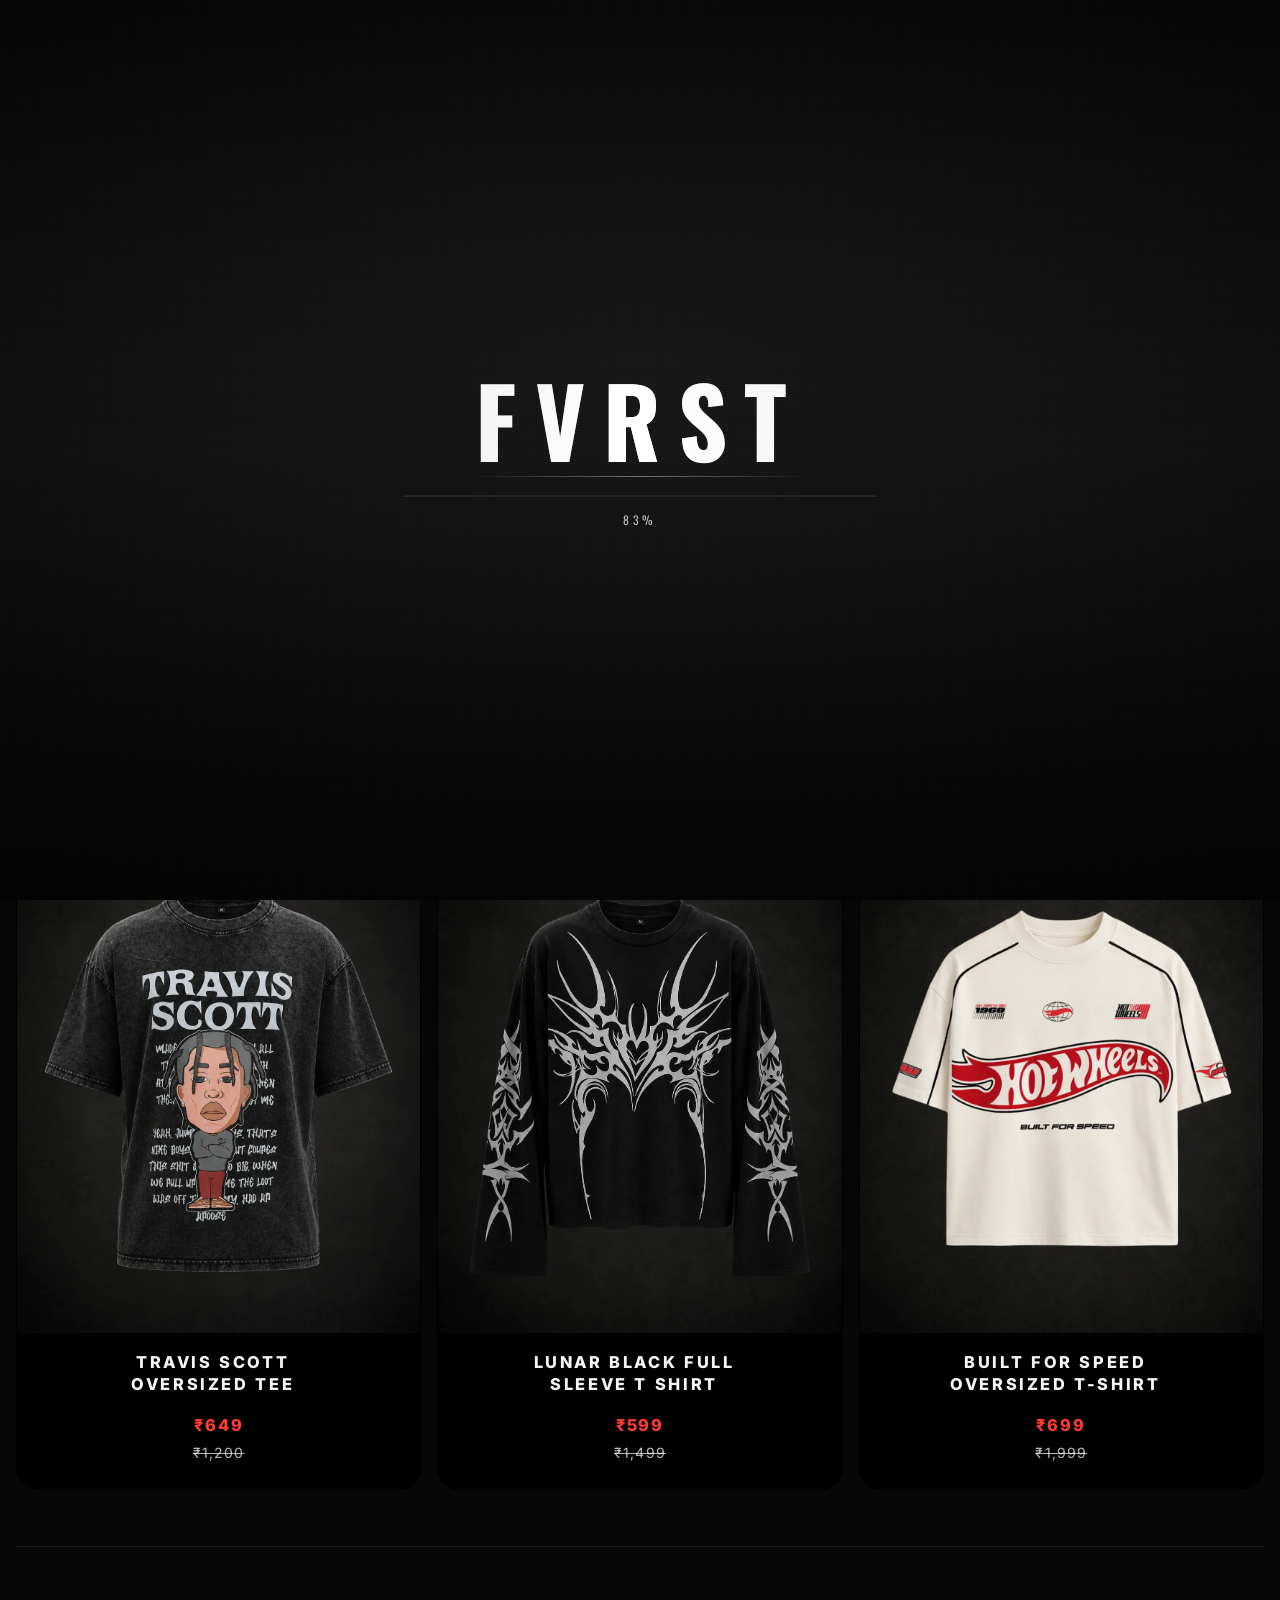
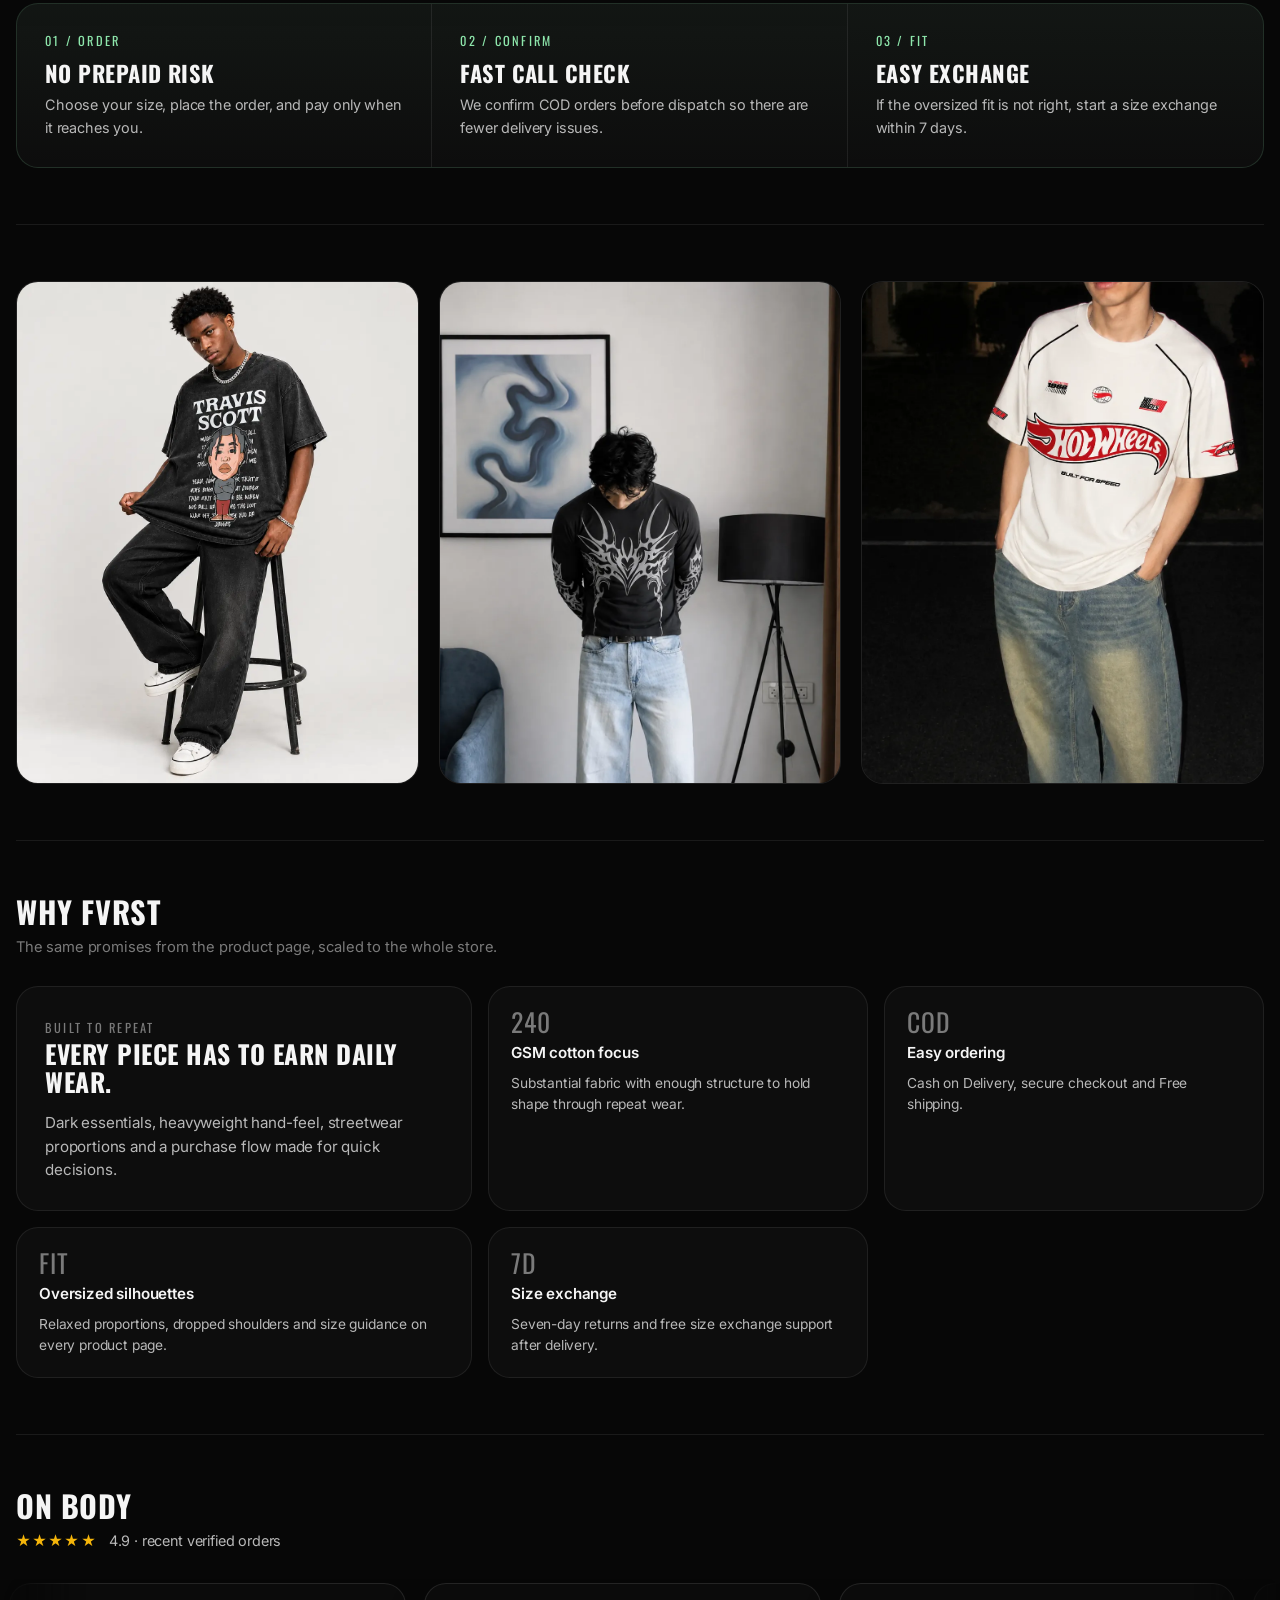
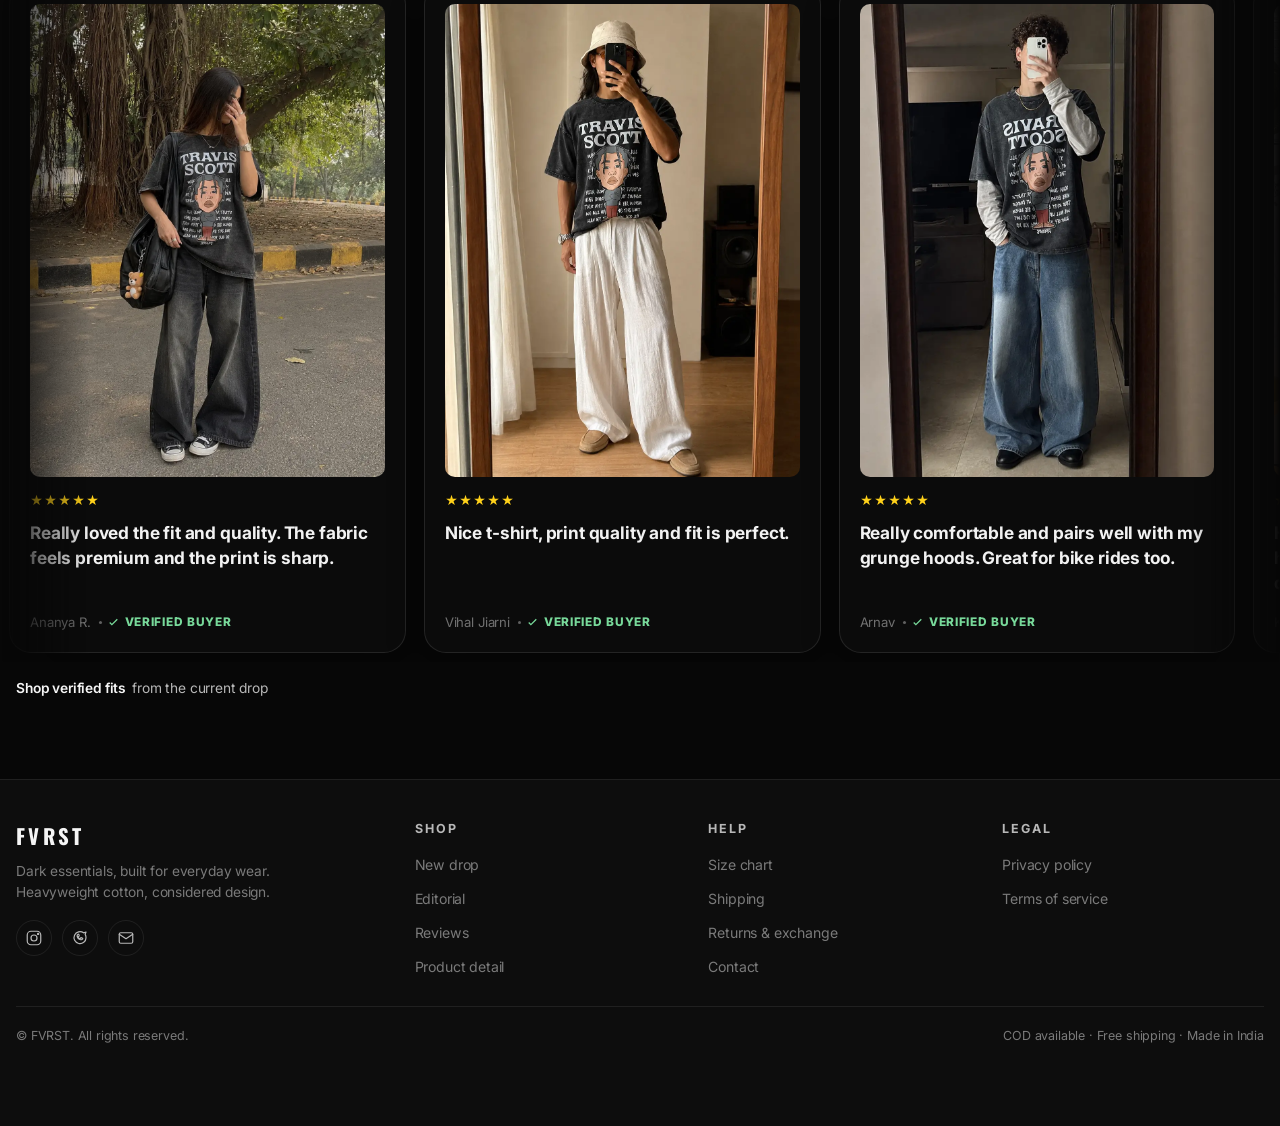
==== commit 69a97f2d: "restructure project to root level" ====
--- a/index.html
+++ b/index.html
@@ -3,2632 +3,20 @@
 <head>
   <meta charset="UTF-8" />
   <meta name="viewport" content="width=device-width, initial-scale=1.0" />
-  <title>Travis Scott Oversized Tee — FVRST</title>
-  <meta name="description" content="Heavyweight 240 GSM cotton oversized tee. Washed-black finish, front and back print. Made in India." />
+  <title>FVRST - Heavyweight Streetwear Essentials</title>
+  <meta name="description" content="Dark essentials by FVRST. Heavyweight cotton, oversized fits, COD available, free shipping from Rs 599." />
   <meta name="theme-color" content="#070707" />
   <link rel="preconnect" href="https://fonts.googleapis.com" />
   <link rel="preconnect" href="https://fonts.gstatic.com" crossorigin />
   <link rel="preconnect" href="https://lkluaaxyaypgjzltviiy.supabase.co" />
-  <link rel="preload" as="image" href="main front.webp" />
+  <link rel="preload" as="image" href="assets/header.webp" />
   <link
     href="https://fonts.googleapis.com/css2?family=Inter:wght@400;500;600;700&family=Oswald:wght@500;600;700&display=swap"
     rel="stylesheet"
   />
-
-  <style>
-    /* ============================================================
-       TOKENS
-       ============================================================ */
-    :root {
-      --bg: #070707;
-      --surface: #0d0d0d;
-      --surface-raised: #131313;
-      --line: rgba(255, 255, 255, 0.08);
-      --line-strong: rgba(255, 255, 255, 0.16);
-      --text: #f5f5f5;
-      --text-soft: #b8b8b8;
-      --text-dim: #7a7a7a;
-      --accent: #ffffff;
-      --danger: #ef6b6b;
-      --success: #8ee7ac;
-      --radius: 16px;
-      --radius-lg: 22px;
-      --ease: 220ms cubic-bezier(0.22, 1, 0.36, 1);
-      --shadow: 0 24px 60px rgba(0, 0, 0, 0.45);
-      --shadow-soft: 0 8px 24px rgba(0, 0, 0, 0.25);
-      --max: 1280px;
-      --header-h: 64px;
-      --safe-bottom: env(safe-area-inset-bottom, 0px);
-    }
-
-    /* ============================================================
-       RESET
-       ============================================================ */
-    *, *::before, *::after { box-sizing: border-box; margin: 0; padding: 0; }
-    html { scroll-behavior: smooth; -webkit-text-size-adjust: 100%; }
-    body {
-      font-family: "Inter", system-ui, -apple-system, "Segoe UI", sans-serif;
-      background: var(--bg);
-      color: var(--text);
-      min-height: 100vh;
-      overflow-x: hidden;
-      letter-spacing: -0.01em;
-      line-height: 1.5;
-      -webkit-font-smoothing: antialiased;
-      -moz-osx-font-smoothing: grayscale;
-    }
-    img, svg { display: block; max-width: 100%; height: auto; }
-    a { color: inherit; text-decoration: none; }
-    button { font: inherit; border: none; background: transparent; cursor: pointer; color: inherit; }
-    button, a { -webkit-tap-highlight-color: transparent; }
-    input, textarea, select { font: inherit; color: inherit; }
-
-    :focus-visible {
-      outline: 2px solid rgba(255, 255, 255, 0.7);
-      outline-offset: 2px;
-      border-radius: 6px;
-    }
-
-    @media (prefers-reduced-motion: reduce) {
-      *, *::before, *::after {
-        animation-duration: 0.001ms !important;
-        animation-iteration-count: 1 !important;
-        transition-duration: 0.001ms !important;
-        scroll-behavior: auto !important;
-      }
-    }
-
-    .shell {
-      width: min(calc(100% - 32px), var(--max));
-      margin: 0 auto;
-    }
-
-    /* ============================================================
-       TRUST STRIP (replaces ticker)
-       ============================================================ */
-    .trust-strip {
-      position: sticky;
-      top: 0;
-      z-index: 100;
-      background: #000;
-      border-bottom: 1px solid var(--line);
-      overflow: hidden;
-    }
-    .trust-strip-track {
-      display: flex;
-      width: max-content;
-      animation: trust-marquee 32s linear infinite;
-      will-change: transform;
-    }
-    .trust-strip-group {
-      display: flex;
-      align-items: center;
-      flex-shrink: 0;
-    }
-    @keyframes trust-marquee {
-      from { transform: translateX(0); }
-      to { transform: translateX(-50%); }
-    }
-    .trust-strip-track:hover { animation-play-state: paused; }
-    .trust-strip-item {
-      display: inline-flex;
-      align-items: center;
-      gap: 8px;
-      padding: 10px 18px;
-      white-space: nowrap;
-      flex-shrink: 0;
-      color: var(--text-soft);
-      font-size: 0.78rem;
-      letter-spacing: 0.02em;
-    }
-    .trust-strip-item + .trust-strip-item {
-      border-left: 1px solid var(--line);
-    }
-    .trust-strip-item svg {
-      width: 14px;
-      height: 14px;
-      stroke: currentColor;
-      stroke-width: 1.6;
-      fill: none;
-      flex-shrink: 0;
-    }
-
-    @media (max-width: 760px) {
-      .trust-strip-item {
-        padding: 9px 12px;
-        font-size: 0.72rem;
-      }
-      .trust-strip-item + .trust-strip-item {
-        border-left-color: rgba(255, 255, 255, 0.06);
-      }
-    }
-
-    /* ============================================================
-       HEADER
-       ============================================================ */
-    .site-header {
-      position: sticky;
-      top: 38px;
-      z-index: 90;
-      height: var(--header-h);
-      background: rgba(7, 7, 7, 0.78);
-      backdrop-filter: blur(18px);
-      -webkit-backdrop-filter: blur(18px);
-      border-bottom: 1px solid var(--line);
-      transition: background var(--ease), border-color var(--ease);
-    }
-    .site-header.is-scrolled {
-      background: rgba(7, 7, 7, 0.92);
-      border-bottom-color: var(--line-strong);
-    }
-    .header-inner {
-      width: min(calc(100% - 32px), var(--max));
-      margin: 0 auto;
-      height: 100%;
-      display: grid;
-      grid-template-columns: 1fr auto 1fr;
-      align-items: center;
-      gap: 16px;
-    }
-    .header-links {
-      display: flex;
-      align-items: center;
-      gap: 22px;
-      color: var(--text-soft);
-      font-size: 0.88rem;
-    }
-    .header-links.right { justify-content: flex-end; }
-    .header-links a {
-      opacity: 0.78;
-      transition: opacity var(--ease), color var(--ease);
-    }
-    .header-links a:hover, .header-links a.active {
-      opacity: 1;
-      color: var(--text);
-    }
-    .brand {
-      justify-self: center;
-      display: inline-flex;
-      flex-direction: column;
-      align-items: center;
-      line-height: 1;
-    }
-    .brand strong {
-      font-family: "Oswald", sans-serif;
-      font-size: 1.45rem;
-      letter-spacing: 0.16em;
-      font-weight: 600;
-    }
-    .brand span {
-      margin-top: 4px;
-      color: var(--text-dim);
-      text-transform: uppercase;
-      letter-spacing: 0.22em;
-      font-size: 0.6rem;
-    }
-    .header-cart {
-      justify-self: end;
-      display: inline-flex;
-      align-items: center;
-      gap: 6px;
-      padding: 8px 14px;
-      border-radius: 999px;
-      border: 1px solid var(--line);
-      font-size: 0.78rem;
-      color: var(--text-soft);
-      letter-spacing: 0.08em;
-      text-transform: uppercase;
-    }
-    .header-cart:hover { color: var(--text); border-color: var(--line-strong); }
-    .header-cart-count {
-      min-width: 18px;
-      padding: 0 5px;
-      border-radius: 999px;
-      background: #fff;
-      color: #0a0a0a;
-      font-size: 0.7rem;
-      font-weight: 700;
-      text-align: center;
-    }
-
-    @media (max-width: 760px) {
-      :root { --header-h: 56px; }
-      .site-header { top: 32px; }
-      .header-links { display: none; }
-      .header-inner { grid-template-columns: auto 1fr auto; }
-      .brand { justify-self: center; grid-column: 2; }
-      .header-cart { justify-self: end; padding: 6px 10px; font-size: 0.72rem; }
-      .header-cart .header-cart-text { display: none; }
-    }
-
-    /* ============================================================
-       HERO
-       ============================================================ */
-    .hero {
-      padding: 24px 0 48px;
-      display: grid;
-      grid-template-columns: minmax(0, 1.1fr) minmax(360px, 0.9fr);
-      gap: 28px;
-      align-items: start;
-    }
-    .gallery-column, .buy-column { min-width: 0; }
-
-    /* Gallery */
-    .gallery {
-      position: relative;
-      border-radius: var(--radius-lg);
-      overflow: hidden;
-      background: var(--surface);
-      border: 1px solid var(--line);
-    }
-    .gallery-stage {
-      position: relative;
-      aspect-ratio: 3 / 4;
-      background: linear-gradient(180deg, #111 0%, #0a0a0a 100%);
-      overflow: hidden;
-    }
-    .gallery-figure {
-      position: absolute;
-      inset: 0;
-      display: grid;
-      place-items: center;
-      padding: 0;
-      opacity: 0;
-      transform: scale(1.02);
-      transition: opacity 600ms ease, transform 6000ms ease-out;
-      pointer-events: none;
-    }
-    .gallery-figure img {
-      border-radius: 24px;
-      width: 100%;
-      height: 100%;
-      object-fit: cover;
-    }
-    .gallery-figure.active {
-      opacity: 1;
-      pointer-events: auto;
-      transform: scale(1);
-    }
-    .gallery-figure img {
-      user-select: none;
-      -webkit-user-drag: none;
-      cursor: zoom-in;
-    }
-    .gallery-figure-tag {
-      position: absolute;
-      top: 28px;
-      left: 14px;
-      padding: 6px 10px;
-      border-radius: 999px;
-      background: rgba(0, 0, 0, 0.5);
-      border: 1px solid var(--line);
-      color: var(--text-soft);
-      font-size: 0.68rem;
-      letter-spacing: 0.14em;
-      text-transform: uppercase;
-      backdrop-filter: blur(10px);
-    }
-    .gallery-thumbs {
-      display: flex;
-      gap: 8px;
-      padding: 12px;
-      background: var(--surface);
-      border-top: 1px solid var(--line);
-      overflow-x: auto;
-      -ms-overflow-style: none;
-      scrollbar-width: none;
-    }
-    .gallery-thumbs::-webkit-scrollbar { display: none; }
-    .gallery-thumb {
-      flex: 0 0 auto;
-      width: 64px;
-      height: 80px;
-      border-radius: 10px;
-      border: 1px solid var(--line);
-      background: var(--surface-raised);
-      padding: 4px;
-      cursor: pointer;
-      transition: border-color var(--ease), background var(--ease);
-      overflow: hidden;
-    }
-    .gallery-thumb img {
-      width: 100%;
-      height: 100%;
-      object-fit: cover;
-      border-radius: 6px;
-    }
-    .gallery-thumb:hover { border-color: var(--line-strong); }
-    .gallery-thumb.active {
-      border-color: #fff;
-      background: rgba(255, 255, 255, 0.08);
-    }
-
-    /* Buy panel */
-    .buy-panel {
-      position: relative;
-      border-radius: var(--radius-lg);
-      padding: 28px;
-      background: var(--surface);
-      border: 1px solid var(--line);
-    }
-    .buy-eyebrow {
-      display: inline-block;
-      color: var(--text-dim);
-      text-transform: uppercase;
-      letter-spacing: 0.18em;
-      font-size: 0.7rem;
-      margin-bottom: 10px;
-    }
-    .product-title {
-      font-family: "Oswald", sans-serif;
-      font-size: clamp(1.9rem, 3.4vw, 2.6rem);
-      line-height: 1.05;
-      text-transform: uppercase;
-      letter-spacing: 0.01em;
-      margin-bottom: 12px;
-    }
-    .product-dek {
-      color: var(--text-soft);
-      font-size: 0.95rem;
-      line-height: 1.55;
-      max-width: 44ch;
-    }
-
-    .price-row {
-      margin: 20px 0 22px;
-      padding: 16px 0;
-      border-top: 1px solid var(--line);
-      border-bottom: 1px solid var(--line);
-      display: flex;
-      align-items: center;
-      justify-content: space-between;
-      gap: 14px;
-    }
-    .price-stack {
-      display: flex;
-      align-items: baseline;
-      gap: 10px;
-      flex-wrap: wrap;
-    }
-    .price {
-      font-size: 1.8rem;
-      font-weight: 700;
-      letter-spacing: -0.02em;
-    }
-    .compare {
-      color: var(--text-dim);
-      text-decoration: line-through;
-      font-size: 0.95rem;
-    }
-    .savings-pill {
-      display: inline-flex;
-      align-items: center;
-      padding: 4px 10px;
-      border-radius: 999px;
-      background: rgba(255, 255, 255, 0.1);
-      color: var(--text-soft);
-      font-size: 0.72rem;
-      letter-spacing: 0.06em;
-    }
-    .savings-pill.is-discount {
-      background: rgba(142, 231, 172, 0.14);
-      color: var(--success);
-      font-weight: 600;
-    }
-    .price-meta {
-      margin: -6px 0 4px;
-      color: var(--text-dim);
-      font-size: 0.8rem;
-      letter-spacing: 0.01em;
-    }
-
-    .panel-card {
-      margin-top: 18px;
-      padding: 18px;
-      border-radius: var(--radius);
-      border: 1px solid var(--line);
-      background: var(--surface-raised);
-    }
-    .panel-head {
-      display: flex;
-      align-items: center;
-      justify-content: space-between;
-      gap: 12px;
-      margin-bottom: 14px;
-    }
-    .panel-head h2 {
-      font-size: 0.78rem;
-      color: var(--text-soft);
-      text-transform: uppercase;
-      letter-spacing: 0.16em;
-      font-weight: 600;
-    }
-    .selected-size {
-      color: var(--text);
-      font-size: 0.84rem;
-      font-weight: 500;
-    }
-    .selected-size strong {
-      color: #fff;
-      font-weight: 700;
-    }
-
-    .size-grid {
-      display: grid;
-      grid-template-columns: repeat(5, 1fr);
-      gap: 8px;
-      margin-bottom: 14px;
-    }
-    .size-btn {
-      min-height: 48px;
-      border-radius: 12px;
-      border: 1px solid var(--line);
-      background: transparent;
-      color: var(--text);
-      font-size: 0.88rem;
-      font-weight: 600;
-      cursor: pointer;
-      transition: border-color var(--ease), background var(--ease), color var(--ease), transform var(--ease);
-    }
-    .size-btn:hover {
-      border-color: var(--line-strong);
-      background: rgba(255, 255, 255, 0.04);
-    }
-    .size-btn.active {
-      border-color: #fff;
-      background: #fff;
-      color: #0a0a0a;
-    }
-    .size-btn:focus-visible {
-      outline-offset: 3px;
-    }
-
-    .size-chart-link {
-      background: transparent;
-      color: var(--text-soft);
-      font-size: 0.78rem;
-      letter-spacing: 0.04em;
-      padding: 4px 0;
-      border-bottom: 1px solid var(--line);
-      align-self: flex-start;
-      transition: color var(--ease), border-color var(--ease);
-      cursor: pointer;
-    }
-    .size-chart-link:hover {
-      color: var(--text);
-      border-color: var(--line-strong);
-    }
-
-    .fit-note {
-      color: var(--text-dim);
-      font-size: 0.84rem;
-      line-height: 1.5;
-      margin-top: 12px;
-    }
-
-    .buy-action {
-      margin-top: 20px;
-    }
-    .buy-trust-line {
-      display: flex;
-      align-items: center;
-      gap: 8px;
-      padding: 10px 14px;
-      margin-top: 4px;
-      border-radius: 12px;
-      background: rgba(142, 231, 172, 0.06);
-      border: 1px solid rgba(142, 231, 172, 0.16);
-      color: var(--text-soft);
-      font-size: 0.84rem;
-    }
-    .buy-trust-stars {
-      color: #f5b50a;
-      letter-spacing: 0.08em;
-    }
-    .buy-trust-text {
-      flex: 1;
-      color: var(--text);
-    }
-    .buy-trust-link {
-      color: var(--text-soft);
-      border-bottom: 1px solid var(--line);
-      font-size: 0.78rem;
-      transition: color var(--ease), border-color var(--ease);
-    }
-    .buy-trust-link:hover {
-      color: var(--text);
-      border-color: var(--line-strong);
-    }
-    .delivery-line {
-      display: flex;
-      align-items: center;
-      gap: 8px;
-      margin-top: 12px;
-      color: var(--text-soft);
-      font-size: 0.84rem;
-      line-height: 1.4;
-    }
-    .delivery-line strong { color: var(--text); font-weight: 600; }
-    .delivery-line svg { stroke: var(--text-soft); flex-shrink: 0; }
-    .buy-btn {
-      width: 100%;
-      min-height: 56px;
-      border-radius: var(--radius);
-      background: #fff;
-      color: #0a0a0a;
-      font-weight: 700;
-      font-size: 0.92rem;
-      letter-spacing: 0.04em;
-      cursor: pointer;
-      transition: background var(--ease), transform var(--ease);
-    }
-    .buy-btn:hover { background: #ececec; }
-    .buy-btn:active { transform: scale(0.99); }
-
-    .trust-row {
-      display: flex;
-      align-items: center;
-      justify-content: center;
-      gap: 18px;
-      margin-top: 14px;
-      color: var(--text-dim);
-      font-size: 0.78rem;
-      flex-wrap: wrap;
-    }
-    .trust-row span {
-      display: inline-flex;
-      align-items: center;
-      gap: 6px;
-    }
-    .trust-row svg {
-      width: 14px;
-      height: 14px;
-      stroke: currentColor;
-      stroke-width: 1.6;
-      fill: none;
-    }
-    .return-note {
-      margin-top: 12px;
-      text-align: center;
-      color: var(--text-dim);
-      font-size: 0.78rem;
-      line-height: 1.5;
-      letter-spacing: 0.01em;
-    }
-
-    @media (max-width: 1024px) {
-      .hero {
-        grid-template-columns: 1fr;
-        gap: 20px;
-        padding: 20px 0 40px;
-      }
-    }
-    @media (max-width: 760px) {
-      .gallery-stage { aspect-ratio: 3 / 4; }
-      .gallery-figure { padding: 0; }
-      .buy-panel { padding: 22px 20px; }
-      .product-title { font-size: 2.3rem; line-height: 1.02; letter-spacing: 0; }
-      .price-row { flex-direction: column; align-items: flex-start; gap: 10px; }
-      .size-btn { min-height: 46px; }
-    }
-
-    /* ============================================================
-       SECTION
-       ============================================================ */
-    .section {
-      padding: 56px 0;
-      border-top: 1px solid var(--line);
-    }
-    .section-head {
-      display: flex;
-      align-items: end;
-      justify-content: space-between;
-      gap: 18px;
-      margin-bottom: 28px;
-    }
-    .section-title {
-      font-family: "Oswald", sans-serif;
-      font-size: clamp(1.4rem, 2.4vw, 1.9rem);
-      line-height: 1;
-      text-transform: uppercase;
-      letter-spacing: 0.02em;
-    }
-    .section-sub {
-      margin-top: 8px;
-      color: var(--text-dim);
-      font-size: 0.92rem;
-    }
-
-    /* ============================================================
-       FABRIC & FIT PROOF BLOCKS
-       ============================================================ */
-    .proof-grid {
-      display: grid;
-      grid-template-columns: repeat(4, 1fr);
-      gap: 16px;
-    }
-    .proof-block {
-      padding: 24px 22px;
-      border-radius: var(--radius-lg);
-      border: 1px solid var(--line);
-      background: var(--surface);
-    }
-    .proof-block h3 {
-      font-family: "Oswald", sans-serif;
-      font-size: 1.4rem;
-      text-transform: uppercase;
-      letter-spacing: 0.02em;
-      line-height: 1;
-      margin-bottom: 4px;
-    }
-    .proof-block p {
-      color: var(--text-soft);
-      font-size: 0.88rem;
-      line-height: 1.5;
-    }
-    .proof-block .proof-meta {
-      display: block;
-      margin-top: 12px;
-      color: var(--text-dim);
-      font-size: 0.72rem;
-      letter-spacing: 0.14em;
-      text-transform: uppercase;
-    }
-
-    @media (max-width: 1024px) {
-      .proof-grid { grid-template-columns: repeat(2, 1fr); }
-    }
-    @media (max-width: 540px) {
-      .proof-grid { grid-template-columns: 1fr; }
-    }
-
-    /* ============================================================
-       SPEC TABLE
-       ============================================================ */
-    .spec-card {
-      padding: 26px;
-      border-radius: var(--radius-lg);
-      border: 1px solid var(--line);
-      background: var(--surface);
-    }
-    .spec-list {
-      display: grid;
-      gap: 0;
-    }
-    .spec-row {
-      display: grid;
-      grid-template-columns: 140px 1fr;
-      gap: 20px;
-      padding: 14px 0;
-      border-bottom: 1px solid var(--line);
-    }
-    .spec-row:last-child { border-bottom: none; }
-    .spec-row .spec-key {
-      color: var(--text-dim);
-      text-transform: uppercase;
-      letter-spacing: 0.12em;
-      font-size: 0.72rem;
-      padding-top: 2px;
-    }
-    .spec-row .spec-val {
-      color: var(--text);
-      line-height: 1.5;
-      font-size: 0.95rem;
-    }
-    @media (max-width: 540px) {
-      .spec-row { grid-template-columns: 1fr; gap: 4px; }
-    }
-
-    /* ============================================================
-       FIT CONFIDENCE
-       ============================================================ */
-    .fit-grid {
-      display: grid;
-      grid-template-columns: repeat(4, 1fr);
-      gap: 14px;
-    }
-    .fit-card {
-      padding: 22px;
-      border-radius: var(--radius);
-      border: 1px solid var(--line);
-      background: var(--surface);
-    }
-    .fit-card .fit-icon {
-      width: 32px;
-      height: 32px;
-      border-radius: 8px;
-      background: rgba(255, 255, 255, 0.06);
-      display: grid;
-      place-items: center;
-      margin-bottom: 14px;
-    }
-    .fit-card .fit-icon svg {
-      width: 16px;
-      height: 16px;
-      stroke: #fff;
-      stroke-width: 1.6;
-      fill: none;
-    }
-    .fit-card h3 {
-      font-size: 0.92rem;
-      font-weight: 600;
-      margin-bottom: 6px;
-    }
-    .fit-card p {
-      color: var(--text-soft);
-      font-size: 0.84rem;
-      line-height: 1.5;
-    }
-    @media (max-width: 1024px) {
-      .fit-grid { grid-template-columns: repeat(2, 1fr); }
-    }
-    @media (max-width: 540px) {
-      .fit-grid { grid-template-columns: 1fr; }
-    }
-
-    /* ============================================================
-       TEE GALLERY
-       ============================================================ */
-    .tee-gallery {
-      display: grid;
-      grid-template-columns: 1fr 1fr;
-      gap: 16px;
-    }
-    .tee-card {
-      border-radius: var(--radius-lg);
-      overflow: hidden;
-      background:
-        radial-gradient(120% 70% at 50% 10%, rgba(180, 60, 60, 0.22) 0%, transparent 55%),
-        radial-gradient(140% 90% at 50% 100%, rgba(60, 80, 130, 0.18) 0%, transparent 60%),
-        radial-gradient(60% 40% at 50% 50%, rgba(255, 255, 255, 0.04) 0%, transparent 70%),
-        linear-gradient(180deg, #141414 0%, #0a0a0a 100%);
-      border: 1px solid var(--line);
-      box-shadow:
-        0 30px 60px -25px rgba(0, 0, 0, 0.9),
-        0 0 0 1px rgba(255, 255, 255, 0.03) inset;
-    }
-    .tee-card.tall { grid-row: span 2; }
-    .tee-card img {
-      width: 100%;
-      height: 100%;
-      object-fit: cover;
-      display: block;
-      aspect-ratio: 4 / 5;
-    }
-    .tee-card.tall img { aspect-ratio: 4 / 5; }
-    .tee-card img { cursor: zoom-in; }
-    @media (max-width: 760px) {
-      .tee-gallery { grid-template-columns: 1fr 1fr; gap: 10px; }
-      .tee-card.tall { grid-row: auto; }
-    }
-
-    /* ============================================================
-       MOBILE IMAGE LIGHTBOX
-       ============================================================ */
-    .lightbox {
-      position: fixed;
-      inset: 0;
-      background: rgba(0, 0, 0, 0.94);
-      z-index: 9999;
-      display: none;
-      align-items: center;
-      justify-content: center;
-      padding: 24px;
-      opacity: 0;
-      transition: opacity 0.18s ease;
-    }
-    .lightbox.is-open { display: flex; opacity: 1; }
-    .lightbox img {
-      max-width: 100%;
-      max-height: 100%;
-      width: auto;
-      height: auto;
-      object-fit: contain;
-      border-radius: 8px;
-      box-shadow: 0 24px 60px rgba(0, 0, 0, 0.55);
-      user-select: none;
-      -webkit-user-drag: none;
-    }
-    .lightbox-close {
-      position: absolute;
-      top: max(16px, env(safe-area-inset-top));
-      right: max(16px, env(safe-area-inset-right));
-      width: 44px;
-      height: 44px;
-      border-radius: 50%;
-      background: rgba(255, 255, 255, 0.12);
-      border: 1px solid rgba(255, 255, 255, 0.28);
-      color: #fff;
-      font-size: 22px;
-      line-height: 1;
-      cursor: pointer;
-      display: flex;
-      align-items: center;
-      justify-content: center;
-      backdrop-filter: blur(8px);
-      -webkit-backdrop-filter: blur(8px);
-      transition: background 0.15s ease, transform 0.15s ease;
-      padding: 0;
-    }
-    .lightbox-close:hover { background: rgba(255, 255, 255, 0.22); }
-    .lightbox-close:active { transform: scale(0.92); }
-
-    /* ============================================================
-       REVIEWS
-       ============================================================ */
-    .review-summary {
-      display: flex;
-      align-items: center;
-      gap: 12px;
-      color: var(--text-soft);
-      font-size: 0.9rem;
-    }
-    .review-summary-stars { color: #f5b50a; letter-spacing: 0.08em; }
-    .review-grid {
-      display: grid;
-      grid-template-columns: repeat(3, 1fr);
-      gap: 16px;
-    }
-    .review-card {
-      padding: 22px;
-      border-radius: var(--radius-lg);
-      border: 1px solid var(--line);
-      background: var(--surface);
-      display: flex;
-      flex-direction: column;
-    }
-    .review-card-photo {
-      width: 100%;
-      aspect-ratio: 4 / 5;
-      object-fit: cover;
-      border-radius: 12px;
-      margin-bottom: 14px;
-      background: var(--surface-raised);
-    }
-    .review-stars {
-      color: #f5b50a;
-      font-size: 0.9rem;
-      letter-spacing: 0.1em;
-      margin-bottom: 8px;
-    }
-    .review-quote {
-      font-size: 0.95rem;
-      line-height: 1.5;
-      color: var(--text);
-      margin-bottom: 14px;
-    }
-    .review-meta {
-      margin-top: auto;
-      color: var(--text-dim);
-      font-size: 0.8rem;
-      display: flex;
-      align-items: center;
-      gap: 8px;
-    }
-    .review-verified {
-      display: inline-flex;
-      align-items: center;
-      gap: 4px;
-      color: var(--success);
-      font-size: 0.72rem;
-      letter-spacing: 0.06em;
-      text-transform: uppercase;
-    }
-    .review-verified svg {
-      width: 12px;
-      height: 12px;
-      stroke: currentColor;
-      stroke-width: 2;
-      fill: none;
-    }
-    @media (max-width: 1024px) {
-      .review-grid { grid-template-columns: repeat(2, 1fr); }
-    }
-    @media (max-width: 540px) {
-      .review-grid { grid-template-columns: 1fr; }
-    }
-
-    /* ============================================================
-       STICKY MOBILE CTA
-       ============================================================ */
-    .sticky-cta {
-      position: fixed;
-      left: 12px;
-      right: 12px;
-      bottom: calc(12px + var(--safe-bottom));
-      z-index: 80;
-      display: none;
-      align-items: center;
-      gap: 14px;
-      padding: 12px 12px 12px 16px;
-      border-radius: var(--radius);
-      border: 1px solid var(--line);
-      background: rgba(13, 13, 13, 0.95);
-      backdrop-filter: blur(18px);
-      -webkit-backdrop-filter: blur(18px);
-      box-shadow: var(--shadow-soft);
-    }
-    .sticky-cta-info {
-      flex: 1;
-      min-width: 0;
-      display: flex;
-      flex-direction: column;
-      gap: 2px;
-    }
-    .sticky-cta-info .sticky-price {
-      font-weight: 700;
-      font-size: 1rem;
-    }
-    .sticky-cta-info .sticky-size {
-      color: var(--text-dim);
-      font-size: 0.78rem;
-    }
-    .sticky-cta-btn {
-      flex-shrink: 0;
-      min-height: 44px;
-      padding: 0 18px;
-      border-radius: 12px;
-      background: #fff;
-      color: #0a0a0a;
-      font-weight: 700;
-      font-size: 0.88rem;
-      letter-spacing: 0.04em;
-    }
-    .sticky-cta-btn:hover { background: #ececec; }
-
-    @media (max-width: 760px) {
-      .sticky-cta { display: flex; }
-      body { padding-bottom: calc(84px + var(--safe-bottom, 0px)); }
-    }
-
-    /* ============================================================
-       FOOTER
-       ============================================================ */
-    .site-footer {
-      margin-top: 24px;
-      padding: 40px 0 80px;
-      border-top: 1px solid var(--line);
-      background: var(--surface);
-    }
-    .footer-inner {
-      width: min(calc(100% - 32px), var(--max));
-      margin: 0 auto;
-      display: grid;
-      grid-template-columns: 1.4fr 1fr 1fr 1fr;
-      gap: 32px;
-    }
-    .footer-brand {
-      display: flex;
-      flex-direction: column;
-      gap: 10px;
-    }
-    .footer-brand strong {
-      font-family: "Oswald", sans-serif;
-      font-size: 1.3rem;
-      letter-spacing: 0.16em;
-    }
-    .footer-brand p {
-      color: var(--text-dim);
-      font-size: 0.86rem;
-      max-width: 32ch;
-    }
-    .footer-social {
-      display: flex;
-      gap: 10px;
-      margin-top: 8px;
-    }
-    .footer-social a {
-      width: 36px;
-      height: 36px;
-      border-radius: 50%;
-      border: 1px solid var(--line);
-      display: grid;
-      place-items: center;
-      color: var(--text-soft);
-      transition: color var(--ease), border-color var(--ease), background var(--ease);
-    }
-    .footer-social a:hover {
-      color: var(--text);
-      border-color: var(--line-strong);
-      background: rgba(255,255,255,0.04);
-    }
-    .footer-col h4 {
-      font-size: 0.78rem;
-      text-transform: uppercase;
-      letter-spacing: 0.16em;
-      color: var(--text-soft);
-      margin-bottom: 14px;
-    }
-    .footer-col ul {
-      list-style: none;
-      display: grid;
-      gap: 10px;
-    }
-    .footer-col a {
-      color: var(--text-dim);
-      font-size: 0.88rem;
-      transition: color var(--ease);
-    }
-    .footer-col a:hover { color: var(--text); }
-    .footer-bottom {
-      width: min(calc(100% - 32px), var(--max));
-      margin: 28px auto 0;
-      padding-top: 20px;
-      border-top: 1px solid var(--line);
-      display: flex;
-      justify-content: space-between;
-      align-items: center;
-      color: var(--text-dim);
-      font-size: 0.78rem;
-      flex-wrap: wrap;
-      gap: 12px;
-    }
-    @media (max-width: 760px) {
-      .footer-inner { grid-template-columns: 1fr 1fr; gap: 24px; }
-    }
-    @media (max-width: 760px) {
-      .footer-col:first-of-type { grid-row: span 2; }
-    }
-    @media (max-width: 420px) {
-      .footer-inner { grid-template-columns: 1fr; }
-    }
-
-    /* ============================================================
-       MODALS (size chart + checkout)
-       ============================================================ */
-    .modal {
-      position: fixed;
-      inset: 0;
-      z-index: 200;
-      display: flex;
-      align-items: center;
-      justify-content: center;
-      padding: 20px;
-      background: rgba(0, 0, 0, 0.7);
-      backdrop-filter: blur(16px);
-      -webkit-backdrop-filter: blur(16px);
-      opacity: 0;
-      visibility: hidden;
-      transition: opacity var(--ease), visibility var(--ease);
-    }
-    .modal.is-open {
-      opacity: 1;
-      visibility: visible;
-    }
-    .modal-panel {
-      position: relative;
-      width: min(560px, 100%);
-      max-height: 90vh;
-      overflow: auto;
-      border-radius: var(--radius-lg);
-      border: 1px solid var(--line);
-      background: linear-gradient(180deg, #131313 0%, #0a0a0a 100%);
-      box-shadow: var(--shadow);
-      transform: translateY(8px) scale(0.99);
-      transition: transform var(--ease);
-    }
-    .modal.is-open .modal-panel {
-      transform: translateY(0) scale(1);
-    }
-    .modal-close {
-      position: absolute;
-      top: 14px;
-      right: 14px;
-      width: 38px;
-      height: 38px;
-      border-radius: 999px;
-      background: rgba(255, 255, 255, 0.08);
-      color: #fff;
-      font-size: 1.1rem;
-      display: grid;
-      place-items: center;
-      transition: background var(--ease);
-      z-index: 2;
-    }
-    .modal-close:hover { background: rgba(255, 255, 255, 0.16); }
-
-    .modal-content {
-      padding: 28px;
-    }
-    .modal-title {
-      font-family: "Oswald", sans-serif;
-      font-size: 1.7rem;
-      line-height: 1;
-      text-transform: uppercase;
-      letter-spacing: 0.02em;
-    }
-    .modal-sub {
-      margin-top: 8px;
-      color: var(--text-soft);
-      font-size: 0.9rem;
-    }
-
-    /* ============================================================
-       FOMO NOTIFICATIONS
-       ============================================================ */
-    .fomo-stack {
-      position: fixed;
-      left: 16px;
-      bottom: calc(16px + var(--safe-bottom, 0px));
-      z-index: 90;
-      display: flex;
-      flex-direction: column;
-      gap: 10px;
-      pointer-events: none;
-      max-width: min(340px, calc(100vw - 32px));
-    }
-    .fomo-card {
-      display: grid;
-      grid-template-columns: 40px 1fr auto;
-      align-items: center;
-      gap: 12px;
-      padding: 10px 12px 10px 10px;
-      border-radius: 14px;
-      background: linear-gradient(180deg, rgba(20,20,20,0.96) 0%, rgba(10,10,10,0.96) 100%);
-      border: 1px solid rgba(255,255,255,0.08);
-      box-shadow: 0 18px 40px -10px rgba(0,0,0,0.6), 0 0 0 1px rgba(255,255,255,0.02) inset;
-      color: var(--text);
-      backdrop-filter: blur(10px);
-      -webkit-backdrop-filter: blur(10px);
-      pointer-events: auto;
-      opacity: 0;
-      transform: translateX(-120%);
-      transition: opacity 320ms ease, transform 420ms cubic-bezier(0.22, 1, 0.36, 1);
-    }
-    .fomo-card.is-in {
-      opacity: 1;
-      transform: translateX(0);
-    }
-    .fomo-card.is-out {
-      opacity: 0;
-      transform: translateX(-120%);
-      transition: opacity 260ms ease, transform 320ms cubic-bezier(0.55, 0, 0.7, 0.2);
-    }
-    .fomo-avatar {
-      width: 40px;
-      height: 40px;
-      border-radius: 50%;
-      background: linear-gradient(135deg, #2a2a2a 0%, #141414 100%);
-      display: grid;
-      place-items: center;
-      font-family: "Oswald", sans-serif;
-      font-size: 1rem;
-      font-weight: 600;
-      color: #fff;
-      letter-spacing: 0.02em;
-      position: relative;
-      flex-shrink: 0;
-    }
-    .fomo-avatar::after {
-      content: "";
-      position: absolute;
-      right: -1px;
-      bottom: -1px;
-      width: 11px;
-      height: 11px;
-      border-radius: 50%;
-      background: #2bd66b;
-      border: 2px solid #0d0d0d;
-      box-shadow: 0 0 0 0 rgba(43, 214, 107, 0.5);
-      animation: fomo-pulse 2.2s ease-out infinite;
-    }
-    @keyframes fomo-pulse {
-      0% { box-shadow: 0 0 0 0 rgba(43, 214, 107, 0.55); }
-      70% { box-shadow: 0 0 0 8px rgba(43, 214, 107, 0); }
-      100% { box-shadow: 0 0 0 0 rgba(43, 214, 107, 0); }
-    }
-    .fomo-body { min-width: 0; }
-    .fomo-line1 {
-      font-size: 0.84rem;
-      line-height: 1.35;
-      color: var(--text);
-      overflow: hidden;
-      text-overflow: ellipsis;
-    }
-    .fomo-line1 strong { font-weight: 600; }
-    .fomo-line2 {
-      margin-top: 2px;
-      font-size: 0.72rem;
-      color: var(--text-dim);
-      display: inline-flex;
-      align-items: center;
-      gap: 6px;
-    }
-    .fomo-dot {
-      display: inline-block;
-      width: 4px;
-      height: 4px;
-      border-radius: 50%;
-      background: var(--text-dim);
-    }
-    .fomo-pulse {
-      display: inline-flex;
-      align-items: center;
-      gap: 4px;
-      color: #ff6b3d;
-      font-weight: 600;
-      letter-spacing: 0.02em;
-    }
-    .fomo-pulse::before {
-      content: "";
-      width: 6px;
-      height: 6px;
-      border-radius: 50%;
-      background: #ff6b3d;
-      box-shadow: 0 0 8px #ff6b3d;
-      animation: fomo-blink 1.1s ease-in-out infinite;
-    }
-    @keyframes fomo-blink {
-      0%, 100% { opacity: 1; transform: scale(1); }
-      50% { opacity: 0.45; transform: scale(0.85); }
-    }
-    .fomo-close {
-      width: 22px;
-      height: 22px;
-      border-radius: 50%;
-      background: transparent;
-      border: 0;
-      color: var(--text-dim);
-      cursor: pointer;
-      display: grid;
-      place-items: center;
-      flex-shrink: 0;
-      transition: background 160ms ease, color 160ms ease;
-    }
-    .fomo-close:hover { background: rgba(255,255,255,0.08); color: var(--text); }
-    .fomo-progress {
-      position: absolute;
-      left: 10px;
-      right: 10px;
-      bottom: 4px;
-      height: 2px;
-      border-radius: 2px;
-      background: rgba(255,255,255,0.06);
-      overflow: hidden;
-    }
-    .fomo-progress::after {
-      content: "";
-      display: block;
-      height: 100%;
-      width: 100%;
-      background: linear-gradient(90deg, #ff6b3d, #ff9a5a);
-      transform-origin: left center;
-      animation: fomo-bar linear forwards;
-    }
-    @keyframes fomo-bar {
-      from { transform: scaleX(1); }
-      to { transform: scaleX(0); }
-    }
-    .fomo-card { position: relative; padding-bottom: 14px; }
-    @media (prefers-reduced-motion: reduce) {
-      .fomo-card, .fomo-card.is-in, .fomo-card.is-out { transition: opacity 200ms ease; transform: none; }
-      .fomo-avatar::after, .fomo-pulse::before, .fomo-progress::after { animation: none; }
-    }
-    @media (max-width: 760px) {
-      .fomo-stack {
-        left: 10px;
-        right: 10px;
-        max-width: none;
-        bottom: calc(110px + var(--safe-bottom, 0px));
-      }
-    }
-
-    /* ============================================================
-       LOADING SCREEN
-       ============================================================ */
-    .loader {
-      position: fixed;
-      inset: 0;
-      z-index: 9999;
-      background: radial-gradient(120% 80% at 50% 40%, #141414 0%, #070707 60%, #000 100%);
-      display: grid;
-      place-items: center;
-      overflow: hidden;
-      transition: opacity 600ms ease, visibility 0s linear 600ms;
-    }
-    .loader.is-done {
-      opacity: 0;
-      visibility: hidden;
-      pointer-events: none;
-    }
-    .loader::before {
-      content: "";
-      position: absolute;
-      inset: 0;
-      background-image:
-        radial-gradient(rgba(255,255,255,0.04) 1px, transparent 1px);
-      background-size: 3px 3px;
-      opacity: 0.6;
-      mix-blend-mode: screen;
-      animation: loader-noise 1.4s steps(6) infinite;
-    }
-    @keyframes loader-noise {
-      0%, 100% { transform: translate(0, 0); }
-      20% { transform: translate(-1px, 1px); }
-      40% { transform: translate(1px, -1px); }
-      60% { transform: translate(-1px, -1px); }
-      80% { transform: translate(1px, 1px); }
-    }
-    .loader-grain {
-      position: absolute;
-      inset: 0;
-      background: linear-gradient(180deg, transparent 0%, rgba(255,255,255,0.02) 50%, transparent 100%);
-      pointer-events: none;
-      animation: loader-sweep 2.4s ease-in-out infinite;
-    }
-    @keyframes loader-sweep {
-      0% { transform: translateY(-100%); }
-      100% { transform: translateY(100%); }
-    }
-    .loader-inner {
-      position: relative;
-      width: min(520px, 86vw);
-      padding: 0 24px;
-      text-align: center;
-    }
-    .loader-mark {
-      position: relative;
-      display: inline-block;
-      font-family: "Oswald", sans-serif;
-      font-weight: 700;
-      font-size: clamp(3.4rem, 11vw, 6rem);
-      letter-spacing: 0.18em;
-      line-height: 1;
-      color: var(--text);
-      margin: 0 0 28px;
-      padding: 0 6px;
-    }
-    .loader-mark::before {
-      content: attr(data-text);
-      position: absolute;
-      inset: 0;
-      color: var(--text);
-      background: linear-gradient(90deg, transparent 0%, #fff 50%, transparent 100%);
-      -webkit-background-clip: text;
-      background-clip: text;
-      -webkit-text-fill-color: transparent;
-      animation: loader-shine 2.2s ease-in-out infinite;
-    }
-    @keyframes loader-shine {
-      0% { background-position: -120% 0; }
-      100% { background-position: 220% 0; }
-    }
-    .loader-mark::after {
-      content: "";
-      position: absolute;
-      left: 0;
-      right: 0;
-      bottom: -10px;
-      height: 1px;
-      background: linear-gradient(90deg, transparent, rgba(255,255,255,0.4), transparent);
-    }
-    .loader-tag {
-      font-family: "Oswald", sans-serif;
-      font-size: 0.78rem;
-      letter-spacing: 0.42em;
-      text-transform: uppercase;
-      color: var(--text-dim);
-      margin: 0 0 32px;
-      animation: loader-fade 1.6s ease-in-out infinite alternate;
-    }
-    @keyframes loader-fade {
-      from { opacity: 0.45; }
-      to   { opacity: 1; }
-    }
-    .loader-bar {
-      position: relative;
-      height: 2px;
-      width: 100%;
-      background: rgba(255,255,255,0.08);
-      border-radius: 2px;
-      overflow: hidden;
-    }
-    .loader-bar::after {
-      content: "";
-      position: absolute;
-      inset: 0;
-      width: 100%;
-      background: linear-gradient(90deg, transparent 0%, #ff6b3d 30%, #fff 50%, #ff6b3d 70%, transparent 100%);
-      transform: translateX(-100%);
-      animation: loader-fill 1.8s cubic-bezier(0.65, 0, 0.35, 1) infinite;
-    }
-    @keyframes loader-fill {
-      0% { transform: translateX(-100%); }
-      100% { transform: translateX(100%); }
-    }
-    .loader-pct {
-      margin-top: 14px;
-      font-family: "Oswald", sans-serif;
-      font-size: 0.74rem;
-      letter-spacing: 0.32em;
-      color: var(--text-soft);
-    }
-    .loader-corner {
-      position: absolute;
-      font-family: "Oswald", sans-serif;
-      font-size: 0.7rem;
-      letter-spacing: 0.32em;
-      text-transform: uppercase;
-      color: var(--text-dim);
-    }
-    .loader-corner.tl { top: 22px; left: 24px; }
-    .loader-corner.tr { top: 22px; right: 24px; }
-    .loader-corner.bl { bottom: 22px; left: 24px; }
-    .loader-corner.br { bottom: 22px; right: 24px; }
-    @media (prefers-reduced-motion: reduce) {
-      .loader, .loader::before, .loader-grain, .loader-mark::before, .loader-tag, .loader-bar::after {
-        animation: none !important;
-        transition: opacity 250ms ease;
-      }
-    }
-    .info-list {
-      margin-top: 22px;
-      padding: 0;
-      list-style: none;
-      display: flex;
-      flex-direction: column;
-      gap: 10px;
-      color: var(--text-soft);
-      font-size: 0.92rem;
-      line-height: 1.55;
-    }
-    .info-list li {
-      padding-left: 18px;
-      position: relative;
-    }
-    .info-list li::before {
-      content: "";
-      position: absolute;
-      left: 0;
-      top: 9px;
-      width: 6px;
-      height: 6px;
-      background: var(--accent, #fff);
-      border-radius: 50%;
-    }
-    .info-list strong {
-      color: var(--text, #fff);
-      font-weight: 600;
-    }
-
-    /* Size chart table */
-    .size-chart-table {
-      margin-top: 22px;
-      width: 100%;
-      border-collapse: collapse;
-      border: 1px solid var(--line);
-      border-radius: 12px;
-      overflow: hidden;
-    }
-    .size-chart-table th,
-    .size-chart-table td {
-      padding: 12px 14px;
-      text-align: center;
-      font-size: 0.88rem;
-    }
-    .size-chart-table th {
-      color: var(--text-dim);
-      font-size: 0.72rem;
-      text-transform: uppercase;
-      letter-spacing: 0.12em;
-      font-weight: 600;
-      background: rgba(255, 255, 255, 0.04);
-    }
-    .size-chart-table td {
-      color: var(--text);
-      border-top: 1px solid var(--line);
-    }
-    .size-chart-table tr.is-active td {
-      background: rgba(255, 255, 255, 0.08);
-      color: #fff;
-      font-weight: 600;
-    }
-
-    /* Checkout */
-    .checkout-panel { width: min(680px, 100%); }
-    .checkout-stepper {
-      display: flex;
-      align-items: center;
-      gap: 8px;
-      margin: 24px 0;
-      flex-wrap: wrap;
-    }
-    .checkout-step {
-      display: inline-flex;
-      align-items: center;
-      gap: 8px;
-      padding: 6px 12px;
-      border-radius: 999px;
-      background: transparent;
-      border: 1px solid var(--line);
-      color: var(--text-dim);
-      font-size: 0.78rem;
-      letter-spacing: 0.06em;
-    }
-    .checkout-step.is-active {
-      color: var(--text);
-      border-color: var(--line-strong);
-      background: rgba(255, 255, 255, 0.06);
-    }
-    .checkout-step-dot {
-      width: 20px;
-      height: 20px;
-      border-radius: 50%;
-      display: grid;
-      place-items: center;
-      background: rgba(255, 255, 255, 0.1);
-      font-size: 0.7rem;
-      font-weight: 700;
-    }
-    .checkout-step.is-active .checkout-step-dot {
-      background: #fff;
-      color: #0a0a0a;
-    }
-    .checkout-product-card {
-      display: grid;
-      grid-template-columns: 120px 1fr;
-      gap: 16px;
-      padding: 16px;
-      border-radius: var(--radius);
-      border: 1px solid var(--line);
-      background: var(--surface-raised);
-    }
-    .checkout-product-img {
-      width: 100%;
-      aspect-ratio: 1 / 1;
-      object-fit: contain;
-      background: #0a0a0a;
-      border-radius: 10px;
-    }
-    .checkout-product-info strong { display: block; font-size: 1rem; margin-bottom: 4px; }
-    .checkout-product-info span { color: var(--text-soft); font-size: 0.86rem; }
-    .checkout-product-info .checkout-price { display: block; margin-top: 8px; font-weight: 700; }
-
-    .checkout-totals {
-      margin-top: 16px;
-      padding: 16px;
-      border-radius: var(--radius);
-      border: 1px solid var(--line);
-      background: var(--surface-raised);
-    }
-    .checkout-totals .totals-row {
-      display: flex;
-      justify-content: space-between;
-      padding: 6px 0;
-      color: var(--text-soft);
-      font-size: 0.9rem;
-    }
-    .checkout-totals .totals-row.total {
-      border-top: 1px solid var(--line);
-      margin-top: 6px;
-      padding-top: 12px;
-      color: var(--text);
-      font-weight: 700;
-      font-size: 1.05rem;
-    }
-
-    .form-grid {
-      display: grid;
-      gap: 12px;
-      margin-top: 16px;
-    }
-    .form-grid-3 {
-      grid-template-columns: repeat(3, 1fr);
-    }
-    .field { display: grid; gap: 6px; }
-    .field > label {
-      color: var(--text-soft);
-      font-size: 0.82rem;
-    }
-    .field input,
-    .field textarea {
-      width: 100%;
-      border-radius: 12px;
-      border: 1px solid var(--line);
-      background: rgba(255, 255, 255, 0.03);
-      color: var(--text);
-      padding: 13px 14px;
-      transition: border-color var(--ease), background var(--ease);
-    }
-    .field input:focus,
-    .field textarea:focus {
-      outline: none;
-      border-color: var(--line-strong);
-      background: rgba(255, 255, 255, 0.06);
-    }
-    .field.is-invalid input,
-    .field.is-invalid textarea {
-      border-color: rgba(239, 107, 107, 0.7);
-    }
-    .field.is-valid input,
-    .field.is-valid textarea {
-      border-color: rgba(142, 231, 172, 0.5);
-    }
-    .field-error {
-      color: #ff9f9f;
-      font-size: 0.78rem;
-      min-height: 1em;
-    }
-    .field textarea { resize: vertical; min-height: 88px; }
-
-    .payment-option {
-      display: flex;
-      align-items: center;
-      gap: 12px;
-      padding: 14px;
-      border-radius: var(--radius);
-      border: 1px solid var(--line);
-      background: var(--surface-raised);
-      margin-top: 14px;
-    }
-    .payment-option .payment-check {
-      width: 28px;
-      height: 28px;
-      border-radius: 50%;
-      background: #fff;
-      color: #0a0a0a;
-      display: grid;
-      place-items: center;
-      font-weight: 800;
-    }
-    .payment-option strong { display: block; }
-    .payment-option span { color: var(--text-soft); font-size: 0.84rem; }
-
-    .checkout-actions {
-      display: flex;
-      gap: 12px;
-      margin-top: 18px;
-    }
-    .checkout-actions .btn-primary { flex: 1; }
-    .btn-primary {
-      min-height: 54px;
-      padding: 0 22px;
-      border-radius: var(--radius);
-      background: #fff;
-      color: #0a0a0a;
-      font-weight: 700;
-      font-size: 0.92rem;
-      letter-spacing: 0.02em;
-      cursor: pointer;
-      transition: background var(--ease);
-    }
-    .btn-primary:hover { background: #ececec; }
-    .btn-primary:disabled { opacity: 0.45; cursor: not-allowed; }
-    .btn-secondary {
-      min-height: 54px;
-      padding: 0 18px;
-      border-radius: var(--radius);
-      background: transparent;
-      color: var(--text);
-      border: 1px solid var(--line);
-      font-weight: 600;
-      cursor: pointer;
-      transition: background var(--ease), border-color var(--ease);
-    }
-    .btn-secondary:hover { background: rgba(255,255,255,0.04); border-color: var(--line-strong); }
-
-    .success-screen {
-      padding: 32px 20px;
-      text-align: center;
-    }
-    .success-check {
-      width: 72px;
-      height: 72px;
-      margin: 0 auto 18px;
-      border-radius: 50%;
-      background: #fff;
-      color: #0a0a0a;
-      display: grid;
-      place-items: center;
-      font-size: 1.6rem;
-    }
-
-    @media (max-width: 540px) {
-      .form-grid-3 { grid-template-columns: 1fr; }
-      .checkout-product-card { grid-template-columns: 1fr; }
-      .checkout-product-img { max-width: 200px; margin: 0 auto; }
-      .checkout-actions { flex-direction: column; }
-    }
-
-    /* ============================================================
-       CART DRAWER
-       ============================================================ */
-    .cart-overlay {
-      position: fixed;
-      inset: 0;
-      background: rgba(0, 0, 0, 0.6);
-      backdrop-filter: blur(6px);
-      -webkit-backdrop-filter: blur(6px);
-      z-index: 199;
-      opacity: 0;
-      visibility: hidden;
-      transition: opacity 220ms ease, visibility 220ms ease;
-    }
-    .cart-overlay.is-open {
-      opacity: 1;
-      visibility: visible;
-    }
-    .cart-drawer {
-      position: fixed;
-      top: 0;
-      right: 0;
-      bottom: 0;
-      width: min(420px, 100%);
-      z-index: 200;
-      display: flex;
-      flex-direction: column;
-      background: linear-gradient(180deg, #131313 0%, #0a0a0a 100%);
-      border-left: 1px solid var(--line);
-      box-shadow: -24px 0 60px rgba(0, 0, 0, 0.5);
-      transform: translateX(100%);
-      transition: transform 320ms cubic-bezier(0.22, 1, 0.36, 1);
-    }
-    .cart-drawer.is-open {
-      transform: translateX(0);
-    }
-    .cart-drawer-head {
-      display: flex;
-      align-items: center;
-      justify-content: space-between;
-      padding: 18px 20px;
-      border-bottom: 1px solid var(--line);
-    }
-    .cart-drawer-title {
-      font-family: "Oswald", sans-serif;
-      font-size: 1.4rem;
-      text-transform: uppercase;
-      letter-spacing: 0.02em;
-      line-height: 1;
-    }
-    .cart-drawer-close {
-      width: 38px;
-      height: 38px;
-      border-radius: 50%;
-      background: rgba(255, 255, 255, 0.06);
-      color: #fff;
-      display: grid;
-      place-items: center;
-      transition: background 160ms ease;
-    }
-    .cart-drawer-close:hover { background: rgba(255, 255, 255, 0.12); }
-    .cart-drawer-body {
-      flex: 1;
-      overflow-y: auto;
-      padding: 8px 20px 20px;
-    }
-    .cart-drawer-foot {
-      padding: 18px 20px calc(20px + var(--safe-bottom));
-      border-top: 1px solid var(--line);
-      background: rgba(0, 0, 0, 0.4);
-    }
-    .cart-empty {
-      display: flex;
-      flex-direction: column;
-      align-items: center;
-      text-align: center;
-      padding: 60px 20px;
-      gap: 8px;
-      color: var(--text-soft);
-    }
-    .cart-empty-icon {
-      width: 56px;
-      height: 56px;
-      border-radius: 50%;
-      background: rgba(255, 255, 255, 0.04);
-      display: grid;
-      place-items: center;
-      margin-bottom: 8px;
-      color: var(--text-dim);
-    }
-    .cart-empty strong {
-      color: var(--text);
-      font-size: 1.05rem;
-      font-weight: 600;
-    }
-    .cart-empty p { font-size: 0.9rem; max-width: 28ch; }
-    .cart-item {
-      display: grid;
-      grid-template-columns: 76px 1fr;
-      gap: 14px;
-      padding: 16px 0;
-      border-bottom: 1px solid var(--line);
-    }
-    .cart-item:last-child { border-bottom: none; }
-    .cart-item-img {
-      width: 76px;
-      height: 95px;
-      object-fit: cover;
-      border-radius: 10px;
-      background: #0a0a0a;
-    }
-    .cart-item-info {
-      display: flex;
-      flex-direction: column;
-      gap: 4px;
-      min-width: 0;
-    }
-    .cart-item-name {
-      font-size: 0.92rem;
-      font-weight: 600;
-      line-height: 1.3;
-      color: var(--text);
-    }
-    .cart-item-meta {
-      font-size: 0.8rem;
-      color: var(--text-dim);
-    }
-    .cart-item-row {
-      display: flex;
-      align-items: center;
-      justify-content: space-between;
-      margin-top: 6px;
-      gap: 8px;
-    }
-    .qty-stepper {
-      display: inline-flex;
-      align-items: center;
-      border: 1px solid var(--line);
-      border-radius: 999px;
-      overflow: hidden;
-    }
-    .qty-btn {
-      width: 30px;
-      height: 30px;
-      display: grid;
-      place-items: center;
-      color: var(--text-soft);
-      transition: color var(--ease), background var(--ease);
-    }
-    .qty-btn:hover { color: var(--text); background: rgba(255, 255, 255, 0.06); }
-    .qty-val {
-      min-width: 24px;
-      text-align: center;
-      font-size: 0.86rem;
-      color: var(--text);
-      font-weight: 600;
-    }
-    .cart-item-remove {
-      background: transparent;
-      color: var(--text-dim);
-      font-size: 0.78rem;
-      text-decoration: underline;
-      padding: 2px 0;
-    }
-    .cart-item-remove:hover { color: var(--text); }
-    .cart-item-price {
-      font-size: 0.95rem;
-      font-weight: 700;
-      color: var(--text);
-    }
-    .cart-totals {
-      display: grid;
-      gap: 6px;
-      margin-bottom: 12px;
-    }
-    .cart-totals .totals-row {
-      display: flex;
-      justify-content: space-between;
-      color: var(--text-soft);
-      font-size: 0.88rem;
-    }
-    .cart-totals .totals-row.total {
-      color: var(--text);
-      font-weight: 700;
-      font-size: 1rem;
-      padding-top: 8px;
-      border-top: 1px solid var(--line);
-      margin-top: 4px;
-    }
-    .cart-totals .totals-row .free {
-      color: var(--success);
-      font-weight: 600;
-    }
-    .cart-checkout-btn {
-      width: 100%;
-      min-height: 52px;
-      border-radius: var(--radius);
-      background: #fff;
-      color: #0a0a0a;
-      font-weight: 700;
-      font-size: 0.92rem;
-      letter-spacing: 0.02em;
-      cursor: pointer;
-      transition: background var(--ease);
-    }
-    .cart-checkout-btn:hover { background: #ececec; }
-    .cart-continue {
-      display: block;
-      margin: 12px auto 0;
-      background: transparent;
-      color: var(--text-soft);
-      font-size: 0.84rem;
-      text-decoration: underline;
-    }
-    .cart-continue:hover { color: var(--text); }
-
-    /* Add to Cart confirmation flash */
-    .add-flash {
-      position: fixed;
-      top: 16px;
-      left: 50%;
-      transform: translateX(-50%) translateY(-12px);
-      z-index: 250;
-      display: flex;
-      align-items: center;
-      gap: 8px;
-      padding: 10px 16px;
-      border-radius: 999px;
-      background: rgba(142, 231, 172, 0.12);
-      border: 1px solid rgba(142, 231, 172, 0.4);
-      color: var(--success);
-      font-size: 0.86rem;
-      font-weight: 600;
-      letter-spacing: 0.02em;
-      opacity: 0;
-      transition: opacity 220ms ease, transform 220ms ease;
-      pointer-events: none;
-    }
-    .add-flash.is-in {
-      opacity: 1;
-      transform: translateX(-50%) translateY(0);
-    }
-
-    /* Buy panel: 2 buttons */
-    .buy-action {
-      display: grid;
-      gap: 10px;
-      margin-top: 20px;
-    }
-    .add-cart-btn {
-      width: 100%;
-      min-height: 54px;
-      border-radius: var(--radius);
-      background: transparent;
-      color: var(--text);
-      border: 1px solid var(--line-strong);
-      font-weight: 600;
-      font-size: 0.92rem;
-      letter-spacing: 0.04em;
-      cursor: pointer;
-      display: inline-flex;
-      align-items: center;
-      justify-content: center;
-      gap: 10px;
-      transition: background var(--ease), border-color var(--ease), color var(--ease);
-    }
-    .add-cart-btn:hover {
-      background: rgba(255, 255, 255, 0.06);
-      border-color: #fff;
-      color: #fff;
-    }
-    .add-cart-btn svg { width: 16px; height: 16px; }
-
-    /* Wishlist heart */
-    .wishlist-btn {
-      position: absolute;
-      top: 14px;
-      right: 14px;
-      width: 38px;
-      height: 38px;
-      border-radius: 50%;
-      background: rgba(0, 0, 0, 0.5);
-      border: 1px solid var(--line);
-      display: grid;
-      place-items: center;
-      color: #fff;
-      backdrop-filter: blur(10px);
-      -webkit-backdrop-filter: blur(10px);
-      transition: color var(--ease), border-color var(--ease), background var(--ease);
-    }
-    .wishlist-btn:hover { border-color: var(--line-strong); }
-    .wishlist-btn.is-on {
-      color: #ff5a78;
-      border-color: rgba(255, 90, 120, 0.5);
-    }
-    .wishlist-btn svg {
-      width: 18px;
-      height: 18px;
-      fill: none;
-      stroke: currentColor;
-      stroke-width: 1.6;
-    }
-    .wishlist-btn.is-on svg { fill: currentColor; }
-
-    .buy-panel { position: relative; }
-
-    /* Stock indicator */
-    .size-btn {
-      position: relative;
-    }
-    .size-btn[data-stock="0"] {
-      opacity: 0.4;
-      cursor: not-allowed;
-      text-decoration: line-through;
-    }
-    .size-btn[data-stock="0"]:hover {
-      background: transparent;
-      border-color: var(--line);
-    }
-    .stock-hint {
-      margin-top: 8px;
-      font-size: 0.78rem;
-      color: var(--text-dim);
-      min-height: 1.2em;
-    }
-    .stock-hint.is-low { color: #ff8a5b; }
-
-    /* Gallery dots */
-    .gallery-dots {
-      display: flex;
-      gap: 6px;
-      padding: 10px 12px 0;
-      justify-content: center;
-    }
-    .gallery-dot {
-      width: 6px;
-      height: 6px;
-      border-radius: 50%;
-      background: var(--line-strong);
-      transition: background var(--ease), width var(--ease);
-    }
-    .gallery-dot.is-active {
-      background: #fff;
-      width: 18px;
-      border-radius: 3px;
-    }
-
-    /* Hero review lift */
-    .buy-review {
-      display: flex;
-      align-items: center;
-      gap: 10px;
-      padding: 10px 14px;
-      margin-top: 14px;
-      border-radius: 12px;
-      background: rgba(255, 255, 255, 0.03);
-      border: 1px solid var(--line);
-      color: var(--text-soft);
-      font-size: 0.84rem;
-    }
-    .buy-review .buy-review-avatar {
-      width: 28px;
-      height: 28px;
-      border-radius: 50%;
-      background: linear-gradient(135deg, #2a2a2a 0%, #141414 100%);
-      color: #fff;
-      display: grid;
-      place-items: center;
-      font-size: 0.72rem;
-      font-weight: 700;
-      flex-shrink: 0;
-    }
-    .buy-review-quote {
-      flex: 1;
-      min-width: 0;
-      line-height: 1.4;
-      overflow: hidden;
-      text-overflow: ellipsis;
-      display: -webkit-box;
-      -webkit-line-clamp: 2;
-      -webkit-box-orient: vertical;
-    }
-    .buy-review-author {
-      color: var(--text-dim);
-      font-size: 0.78rem;
-      margin-top: 2px;
-    }
-
-    /* Why FVRST */
-    .why-grid {
-      display: grid;
-      grid-template-columns: 1.2fr 1fr 1fr;
-      gap: 16px;
-      align-items: stretch;
-    }
-    .why-lead {
-      padding: 28px;
-      border-radius: var(--radius-lg);
-      border: 1px solid var(--line);
-      background: var(--surface);
-      display: flex;
-      flex-direction: column;
-      justify-content: space-between;
-      gap: 16px;
-    }
-    .why-lead h3 {
-      font-family: "Oswald", sans-serif;
-      font-size: 1.6rem;
-      line-height: 1.1;
-      text-transform: uppercase;
-      letter-spacing: 0.02em;
-    }
-    .why-lead p {
-      color: var(--text-soft);
-      font-size: 0.95rem;
-      line-height: 1.55;
-    }
-    .why-card {
-      padding: 22px;
-      border-radius: var(--radius-lg);
-      border: 1px solid var(--line);
-      background: var(--surface);
-      display: flex;
-      flex-direction: column;
-      gap: 8px;
-    }
-    .why-card .why-num {
-      font-family: "Oswald", sans-serif;
-      font-size: 1.6rem;
-      line-height: 1;
-      color: var(--text-dim);
-      letter-spacing: 0.04em;
-    }
-    .why-card h4 {
-      font-size: 0.95rem;
-      font-weight: 600;
-      color: var(--text);
-    }
-    .why-card p {
-      color: var(--text-soft);
-      font-size: 0.86rem;
-      line-height: 1.5;
-    }
-    @media (max-width: 1024px) {
-      .why-grid { grid-template-columns: 1fr 1fr; }
-      .why-lead { grid-column: span 2; }
-    }
-    @media (max-width: 540px) {
-      .why-grid { grid-template-columns: 1fr; }
-      .why-lead { grid-column: auto; }
-    }
-
-    /* Manifesto */
-    .manifesto {
-      display: grid;
-      grid-template-columns: 1fr 1fr 1fr;
-      gap: 0;
-      border: 1px solid var(--line);
-      border-radius: var(--radius-lg);
-      overflow: hidden;
-      background: var(--surface);
-    }
-    .manifesto-step {
-      padding: 28px;
-      display: flex;
-      flex-direction: column;
-      gap: 10px;
-      border-right: 1px solid var(--line);
-    }
-    .manifesto-step:last-child { border-right: none; }
-    .manifesto-step .step-num {
-      font-family: "Oswald", sans-serif;
-      font-size: 0.78rem;
-      letter-spacing: 0.18em;
-      text-transform: uppercase;
-      color: var(--text-dim);
-    }
-    .manifesto-step h3 {
-      font-family: "Oswald", sans-serif;
-      font-size: 1.4rem;
-      line-height: 1.05;
-      text-transform: uppercase;
-      letter-spacing: 0.02em;
-    }
-    .manifesto-step p {
-      color: var(--text-soft);
-      font-size: 0.9rem;
-      line-height: 1.55;
-    }
-    @media (max-width: 760px) {
-      .manifesto { grid-template-columns: 1fr; }
-      .manifesto-step { border-right: none; border-bottom: 1px solid var(--line); }
-      .manifesto-step:last-child { border-bottom: none; }
-    }
-
-    /* Editorial */
-    .editorial {
-      display: grid;
-      grid-template-columns: 1.2fr 1fr;
-      gap: 16px;
-      align-items: stretch;
-    }
-    .editorial-figure {
-      border-radius: var(--radius-lg);
-      overflow: hidden;
-      border: 1px solid var(--line);
-      background: var(--surface);
-    }
-    .editorial-figure img {
-      width: 100%;
-      height: 100%;
-      object-fit: cover;
-      display: block;
-      aspect-ratio: 4/5;
-    }
-    .editorial-text {
-      padding: 28px;
-      border-radius: var(--radius-lg);
-      border: 1px solid var(--line);
-      background: var(--surface);
-      display: flex;
-      flex-direction: column;
-      justify-content: center;
-      gap: 14px;
-    }
-    .editorial-eyebrow {
-      font-family: "Oswald", sans-serif;
-      font-size: 0.78rem;
-      letter-spacing: 0.18em;
-      text-transform: uppercase;
-      color: var(--text-dim);
-    }
-    .editorial-text h3 {
-      font-family: "Oswald", sans-serif;
-      font-size: clamp(1.6rem, 3vw, 2.2rem);
-      line-height: 1.05;
-      text-transform: uppercase;
-      letter-spacing: 0.01em;
-    }
-    .editorial-text p {
-      color: var(--text-soft);
-      font-size: 0.95rem;
-      line-height: 1.6;
-      max-width: 44ch;
-    }
-    @media (max-width: 760px) {
-      .editorial { grid-template-columns: 1fr; }
-    }
-
-    /* Complete the look */
-    .look-rail {
-      display: grid;
-      grid-template-columns: repeat(3, 1fr);
-      gap: 14px;
-    }
-    .look-card {
-      border-radius: var(--radius-lg);
-      overflow: hidden;
-      border: 1px solid var(--line);
-      background: var(--surface);
-      transition: border-color var(--ease), transform var(--ease);
-      cursor: pointer;
-    }
-    .look-card:hover {
-      border-color: var(--line-strong);
-      transform: translateY(-2px);
-    }
-    .look-card-img {
-      width: 100%;
-      aspect-ratio: 4/5;
-      object-fit: cover;
-      display: block;
-    }
-    .look-card-body {
-      padding: 14px 16px 16px;
-    }
-    .look-card-name {
-      font-size: 0.95rem;
-      font-weight: 600;
-      color: var(--text);
-      margin-bottom: 4px;
-    }
-    .look-card-meta {
-      display: flex;
-      align-items: center;
-      justify-content: space-between;
-      color: var(--text-soft);
-      font-size: 0.84rem;
-    }
-    .look-card-cta {
-      color: var(--text);
-      font-size: 0.78rem;
-      letter-spacing: 0.06em;
-      text-transform: uppercase;
-      border-bottom: 1px solid var(--line-strong);
-      padding-bottom: 1px;
-    }
-    @media (max-width: 760px) {
-      .look-rail { grid-template-columns: 1fr 1fr; }
-    }
-    @media (max-width: 420px) {
-      .look-rail { grid-template-columns: 1fr; }
-    }
-
-    /* UGC strip */
-    .ugc-strip {
-      display: grid;
-      grid-template-columns: repeat(4, 1fr);
-      gap: 8px;
-    }
-    .ugc-tile {
-      aspect-ratio: 1/1;
-      border-radius: 14px;
-      overflow: hidden;
-      border: 1px solid var(--line);
-      background: var(--surface);
-      position: relative;
-    }
-    .ugc-tile img {
-      width: 100%;
-      height: 100%;
-      object-fit: cover;
-    }
-    .ugc-cta {
-      display: inline-flex;
-      align-items: center;
-      gap: 6px;
-      margin-top: 16px;
-      color: var(--text-soft);
-      font-size: 0.86rem;
-    }
-    .ugc-cta strong { color: var(--text); font-weight: 600; }
-    @media (max-width: 760px) {
-      .ugc-strip { grid-template-columns: repeat(2, 1fr); }
-    }
-
-    /* Payment badges in checkout */
-    .payment-badges {
-      display: flex;
-      align-items: center;
-      gap: 8px;
-      margin-top: 10px;
-      flex-wrap: wrap;
-    }
-    .payment-badges .pay-badge {
-      display: inline-flex;
-      align-items: center;
-      gap: 6px;
-      padding: 6px 10px;
-      border-radius: 8px;
-      border: 1px solid var(--line);
-      background: rgba(255, 255, 255, 0.02);
-      color: var(--text-soft);
-      font-size: 0.74rem;
-      letter-spacing: 0.04em;
-    }
-    .payment-badges .pay-badge svg {
-      width: 14px;
-      height: 14px;
-      stroke: currentColor;
-      stroke-width: 1.6;
-      fill: none;
-    }
-
-    .checkout-freeship {
-      display: inline-flex;
-      align-items: center;
-      gap: 6px;
-      margin-top: 6px;
-      color: var(--success);
-      font-size: 0.82rem;
-      font-weight: 600;
-    }
-
-    /* ============================================================
-       UTIL
-       ============================================================ */
-    .visually-hidden {
-      position: absolute;
-      width: 1px;
-      height: 1px;
-      padding: 0;
-      margin: -1px;
-      overflow: hidden;
-      clip: rect(0, 0, 0, 0);
-      white-space: nowrap;
-      border: 0;
-    }
-    .reveal {
-      opacity: 0;
-      transform: translateY(16px);
-      transition: opacity 500ms ease, transform 500ms cubic-bezier(0.22, 1, 0.36, 1);
-    }
-    .reveal.is-visible {
-      opacity: 1;
-      transform: translateY(0);
-    }
-    @media (max-width: 760px) {
-      .reveal { opacity: 1; transform: none; transition: none; }
-    }
-
-    /* ============================================================
-       MOBILE RESPONSIVENESS PASS
-       Touch targets, safe-areas, fluid type, scroll behaviour
-       ============================================================ */
-    html { -webkit-text-size-adjust: 100%; }
-    body { overflow-x: hidden; }
-
-    /* --- Header & trust strip on small screens --- */
-    @media (max-width: 760px) {
-      .site-header { top: 0; padding: 10px 0; }
-      .trust-strip { position: relative; }
-      .trust-strip-item { padding: 8px 10px; font-size: 0.7rem; gap: 6px; }
-      .trust-strip-item svg { width: 12px; height: 12px; }
-      .header-cart { min-height: 36px; padding: 6px 12px; }
-      :root { --header-h: 52px; }
-    }
-    @media (max-width: 380px) {
-      .brand strong { font-size: 1.3rem; letter-spacing: 0.14em; }
-      .header-cart { padding: 6px 8px; }
-    }
-
-    /* --- Shell: tighter side gutters on small screens --- */
-    @media (max-width: 480px) {
-      .shell { width: min(calc(100% - 24px), var(--max)); }
-    }
-
-    /* --- Hero / gallery on small screens --- */
-    @media (max-width: 760px) {
-      .hero { padding: 8px 0 32px; gap: 18px; }
-      .gallery-stage { aspect-ratio: 4 / 5; border-radius: 18px; }
-      .gallery-figure img { border-radius: 18px; }
-      .gallery-thumbs { padding: 10px; gap: 6px; }
-      .gallery-thumb { width: 56px; height: 70px; }
-      .gallery-figure-tag { top: 14px; left: 10px; padding: 5px 9px; font-size: 0.6rem; }
-    }
-    @media (max-width: 380px) {
-      .gallery-thumb { width: 48px; height: 60px; }
-    }
-
-    /* --- Buy panel & product title --- */
-    @media (max-width: 760px) {
-      .buy-panel { padding: 20px 18px; border-radius: 18px; }
-      .product-title { font-size: 2rem; line-height: 1.02; letter-spacing: 0; }
-      .product-dek { font-size: 0.9rem; }
-      .price-now { font-size: 1.5rem; }
-      .price-was { font-size: 0.95rem; }
-      .price-save { font-size: 0.72rem; padding: 3px 8px; }
-    }
-    @media (max-width: 380px) {
-      .product-title { font-size: 1.8rem; }
-    }
-
-    /* --- Size buttons: bigger touch targets, more breathing room --- */
-    @media (max-width: 760px) {
-      .size-grid { gap: 8px; }
-      .size-btn { min-height: 50px; font-size: 0.95rem; border-radius: 12px; }
-      .fit-note { font-size: 0.8rem; }
-    }
-
-    /* --- Buy action & trust row --- */
-    @media (max-width: 760px) {
-      .buy-btn { min-height: 54px; font-size: 0.95rem; }
-      .trust-row { gap: 10px; margin-top: 12px; font-size: 0.72rem; }
-      .trust-row span { gap: 4px; }
-      .return-note { font-size: 0.74rem; margin-top: 10px; }
-    }
-
-    /* --- Sticky CTA: safe-area, better tap target --- */
-    @media (max-width: 760px) {
-      .sticky-cta { padding: 10px 12px 10px 14px; gap: 10px; }
-      .sticky-cta-btn { min-height: 46px; padding: 0 18px; font-size: 0.85rem; }
-      .sticky-cta-info .sticky-price { font-size: 1rem; }
-      .sticky-cta-info .sticky-size { font-size: 0.7rem; }
-    }
-
-    /* --- Section heads / titles --- */
-    @media (max-width: 760px) {
-      .section { padding: 40px 0; }
-      .section-head { flex-direction: column; align-items: flex-start; gap: 4px; margin-bottom: 22px; }
-      .section-title { font-size: 1.55rem; }
-      .section-sub { font-size: 0.86rem; }
-    }
-    @media (max-width: 380px) {
-      .section-title { font-size: 1.4rem; }
-    }
-
-    /* --- Fit & proof grids --- */
-    @media (max-width: 760px) {
-      .fit-card { padding: 16px; }
-      .fit-card h4 { font-size: 0.95rem; }
-      .fit-card p { font-size: 0.82rem; }
-      .proof-card { padding: 18px; }
-    }
-    @media (max-width: 380px) {
-      .fit-grid { grid-template-columns: 1fr; }
-    }
-
-    /* --- Spec card --- */
-    @media (max-width: 760px) {
-      .spec-card { padding: 20px; }
-      .spec-card h3 { font-size: 1.1rem; }
-      .spec-row { padding: 10px 0; font-size: 0.85rem; }
-    }
-
-    /* --- Tee gallery --- */
-    @media (max-width: 760px) {
-      .tee-gallery { gap: 10px; }
-      .tee-card { border-radius: 16px; }
-    }
-    @media (max-width: 380px) {
-      .tee-gallery { grid-template-columns: 1fr; }
-      .tee-card.tall { grid-row: auto; }
-    }
-
-    /* --- Reviews --- */
-    @media (max-width: 760px) {
-      .review-card { padding: 18px; }
-      .review-card-stars { font-size: 0.95rem; }
-      .review-quote { font-size: 0.9rem; line-height: 1.55; }
-      .review-meta { font-size: 0.74rem; }
-      .review-card-photo { height: 220px; }
-    }
-
-    /* --- Modals: full-height on phones, comfy padding --- */
-    @media (max-width: 760px) {
-      .modal { align-items: flex-end; }
-      .modal-panel {
-        width: 100%;
-        max-height: 92vh;
-        max-height: 92dvh;
-        border-radius: 22px 22px 0 0;
-        transform: translateY(20px) scale(1);
-      }
-      .modal.is-open .modal-panel { transform: translateY(0) scale(1); }
-      .modal-content { padding: 22px 20px 26px; }
-      .modal-title { font-size: 1.4rem; }
-      .modal-sub { font-size: 0.86rem; }
-      .modal-close { top: 12px; right: 12px; width: 42px; height: 42px; }
-      .size-chart-table { font-size: 0.85rem; }
-      .size-chart-table th, .size-chart-table td { padding: 9px 6px; }
-    }
-    @media (max-width: 380px) {
-      .modal-content { padding: 20px 16px 24px; }
-    }
-
-    /* --- Checkout: bigger inputs, prevent iOS zoom --- */
-    @media (max-width: 760px) {
-      .checkout-panel .modal-content { padding: 22px 18px 28px; }
-      .field-row { grid-template-columns: 1fr; }
-      .form-grid-2 { grid-template-columns: 1fr; }
-      .checkout-actions { flex-direction: column-reverse; gap: 8px; }
-      .checkout-actions .btn-primary, .checkout-actions .btn-ghost { width: 100%; min-height: 48px; }
-      .checkout-product-card { padding: 14px; }
-      .checkout-product-info h3 { font-size: 0.95rem; }
-      .field-row input, .field-row select, .field-row textarea,
-      .form-grid-2 input, .form-grid-2 select {
-        min-height: 48px;
-        font-size: 16px; /* prevent iOS zoom on focus */
-      }
-    }
-
-    /* --- Footer: tighter, friendlier on phones --- */
-    @media (max-width: 760px) {
-      .site-footer { padding: 36px 0 100px; }
-      .footer-inner { grid-template-columns: 1fr 1fr; gap: 24px 18px; }
-      .footer-brand { grid-column: 1 / -1; }
-      .footer-brand p { font-size: 0.85rem; }
-      .footer-col h4 { font-size: 0.78rem; margin-bottom: 10px; }
-      .footer-col li { font-size: 0.84rem; padding: 5px 0; }
-      .footer-bottom { font-size: 0.72rem; flex-direction: column; gap: 4px; text-align: center; }
-    }
-    @media (max-width: 380px) {
-      .footer-inner { grid-template-columns: 1fr; }
-    }
-
-    /* --- Info list (inside modals) --- */
-    @media (max-width: 760px) {
-      .info-list { font-size: 0.88rem; gap: 9px; }
-    }
-
-    /* --- Smooth in-page anchors and form focus --- */
-    @media (max-width: 760px) {
-      html { scroll-behavior: smooth; }
-      input, select, textarea { font-size: 16px; }
-    }
-
-    /* --- FOMO: keep clear of sticky CTA on phones --- */
-    @media (max-width: 760px) {
-      .fomo-stack { bottom: calc(108px + var(--safe-bottom, 0px)); left: 8px; right: 8px; max-width: none; }
-      .fomo-card { padding: 10px 10px 14px; }
-      .fomo-line1 { font-size: 0.8rem; }
-      .fomo-line2 { font-size: 0.68rem; }
-    }
-  </style>
+  <link rel="stylesheet" href="styles.css" />
 </head>
-<body>
-
-  <!-- ============= LOADING SCREEN ============= -->
+<body data-page="home" data-home-url="./" data-product-url="products/product 1/code/product.html" data-product-asset-base="products/product 1/assets/">
   <div class="loader" id="loader" role="status" aria-live="polite" aria-label="Loading FVRST">
     <div class="loader-grain"></div>
     <div class="loader-inner">
@@ -2638,120 +26,22 @@
     </div>
   </div>
 
-  <script>
-    (() => {
-      const loader = document.getElementById('loader');
-      const pct = document.getElementById('loaderPct');
-      if (!loader) return;
-      const reduceMotion = window.matchMedia('(prefers-reduced-motion: reduce)').matches;
-      const MIN_MS = reduceMotion ? 1500 : 3000;
-      const MAX_MS = 8000;
-      const startedAt = Date.now();
-
-      // Animate a fake progress counter so the percentage feels alive
-      let progress = 0;
-      const tick = () => {
-        if (progress < 92) {
-          const inc = Math.max(1, Math.round((92 - progress) * 0.18));
-          progress = Math.min(92, progress + inc);
-        }
-        if (pct) pct.textContent = String(progress).padStart(2, '0') + '%';
-      };
-      const ticker = setInterval(tick, 140);
-
-      const finish = () => {
-        clearInterval(ticker);
-        if (pct) pct.textContent = '100%';
-        progress = 100;
-        setTimeout(() => {
-          loader.classList.add('is-done');
-          setTimeout(() => loader.remove(), 700);
-        }, reduceMotion ? 0 : 220);
-      };
-
-      // Wait for BOTH conditions: full window.load (all images/resources) AND 3s minimum
-      let fullyLoaded = document.readyState === 'complete';
-      const onLoad = () => { fullyLoaded = true; tryFinish(); };
-      if (fullyLoaded) {
-        // already loaded
-      } else {
-        window.addEventListener('load', onLoad, { once: true });
-      }
-
-      const minTimer = setTimeout(() => { tryFinish(); }, MIN_MS);
-      const maxTimer = setTimeout(() => { tryFinish(); }, MAX_MS);
-
-      function tryFinish() {
-        if (!fullyLoaded) return;
-        if (Date.now() - startedAt < MIN_MS) {
-          // Re-arm: try again after the remaining time
-          const remaining = MIN_MS - (Date.now() - startedAt);
-          setTimeout(tryFinish, remaining);
-          return;
-        }
-        clearTimeout(minTimer);
-        clearTimeout(maxTimer);
-        finish();
-      }
-    })();
-  </script>
-
-  <!-- ============= TRUST STRIP ============= -->
-  <div class="trust-strip" role="region" aria-label="Shipping and returns information">
-    <div class="trust-strip-track">
-      <div class="trust-strip-group" aria-hidden="false">
-        <span class="trust-strip-item">
-          <svg viewBox="0 0 24 24" aria-hidden="true"><path d="M3 7h13v10H3z"/><path d="M16 10h4l1 2v5h-5"/><circle cx="7" cy="18" r="1.6"/><circle cx="18" cy="18" r="1.6"/></svg>
-          <span>COD available</span>
-        </span>
-        <span class="trust-strip-item">
-          <svg viewBox="0 0 24 24" aria-hidden="true"><path d="M3 12h13"/><path d="M16 8l4 4-4 4"/><path d="M21 12H8"/></svg>
-          <span>Free shipping over ₹649</span>
-        </span>
-        <span class="trust-strip-item">
-          <svg viewBox="0 0 24 24" aria-hidden="true"><circle cx="12" cy="12" r="9"/><path d="M12 7v5l3 2"/></svg>
-          <span>3–5 day delivery</span>
-        </span>
-        <span class="trust-strip-item">
-          <svg viewBox="0 0 24 24" aria-hidden="true"><path d="M4 7h16v10H4z"/><path d="M9 11l3 3 3-3"/></svg>
-          <span>Easy size exchange</span>
-        </span>
-      </div>
-      <div class="trust-strip-group" aria-hidden="true">
-        <span class="trust-strip-item">
-          <svg viewBox="0 0 24 24" aria-hidden="true"><path d="M3 7h13v10H3z"/><path d="M16 10h4l1 2v5h-5"/><circle cx="7" cy="18" r="1.6"/><circle cx="18" cy="18" r="1.6"/></svg>
-          <span>COD available</span>
-        </span>
-        <span class="trust-strip-item">
-          <svg viewBox="0 0 24 24" aria-hidden="true"><path d="M3 12h13"/><path d="M16 8l4 4-4 4"/><path d="M21 12H8"/></svg>
-          <span>Free shipping over ₹649</span>
-        </span>
-        <span class="trust-strip-item">
-          <svg viewBox="0 0 24 24" aria-hidden="true"><circle cx="12" cy="12" r="9"/><path d="M12 7v5l3 2"/></svg>
-          <span>3–5 day delivery</span>
-        </span>
-        <span class="trust-strip-item">
-          <svg viewBox="0 0 24 24" aria-hidden="true"><path d="M4 7h16v10H4z"/><path d="M9 11l3 3 3-3"/></svg>
-          <span>Easy size exchange</span>
-        </span>
-      </div>
-    </div>
-  </div>
-
-  <!-- ============= HEADER ============= -->
+  <script src="loader.js"></script>
+
   <header class="site-header" id="siteHeader">
     <div class="header-inner">
       <nav class="header-links" aria-label="Primary">
-        <a href="#details" data-nav-link>Details</a>
-        <a href="#fit" data-nav-link>Fit</a>
+        <a href="#shop" data-nav-link>Shop</a>
+        <a href="#new-drop" data-nav-link>New Drop</a>
       </nav>
 
-      <a href="#" class="brand" aria-label="FVRST homepage">
+      <a href="./" class="brand" aria-label="FVRST homepage">
         <strong>FVRST</strong>
       </a>
 
       <nav class="header-links right" aria-label="Primary right">
         <a href="#reviews" data-nav-link>Reviews</a>
+        <a href="#help" data-nav-link>Help</a>
         <button type="button" class="header-cart" id="openCartBtn" aria-label="Open bag">
           <svg viewBox="0 0 24 24" width="16" height="16" fill="none" stroke="currentColor" stroke-width="1.6" stroke-linecap="round" stroke-linejoin="round" aria-hidden="true"><path d="M5 7h14l-1.5 12h-11z"/><path d="M9 7a3 3 0 0 1 6 0"/></svg>
           <span class="header-cart-text">Bag</span>
@@ -2762,229 +52,150 @@
   </header>
 
   <main>
-    <!-- ============= HERO ============= -->
-    <section class="hero shell">
-      <!-- Gallery -->
-      <div class="gallery-column reveal">
-        <div class="gallery" id="gallery">
-          <div class="gallery-stage" aria-roledescription="carousel">
-            <figure class="gallery-figure active" data-view="front">
-              <span class="gallery-figure-tag">Front</span>
-              <img src="main front.webp" alt="Monochrome oversized tee, front view" width="900" height="1125" fetchpriority="high" />
-            </figure>
-            <figure class="gallery-figure" data-view="back">
-              <span class="gallery-figure-tag">Back</span>
-              <img src="main back.webp" alt="Monochrome oversized tee, back view" width="900" height="1125" loading="lazy" />
-            </figure>
-            <figure class="gallery-figure" data-view="detail">
-              <span class="gallery-figure-tag">Front + Back</span>
-              <img src="front-and-back.webp" alt="Front and back print detail" width="900" height="1125" loading="lazy" />
-            </figure>
-            <figure class="gallery-figure" data-view="flat">
-              <span class="gallery-figure-tag">Styled</span>
-              <img src="front model 4.webp" alt="Front model styled view" width="900" height="1125" loading="lazy" />
-            </figure>
-            <figure class="gallery-figure" data-view="model5">
-              <span class="gallery-figure-tag">Styled</span>
-              <img src="front model 5.webp" alt="Front model styled view" width="900" height="1125" loading="lazy" />
-            </figure>
-          </div>
-          <div class="gallery-thumbs" role="tablist" aria-label="Product views">
-            <button class="gallery-thumb active" data-view="front" role="tab" aria-selected="true" aria-label="View front">
-              <img src="main front.webp" alt="" loading="lazy" />
-            </button>
-            <button class="gallery-thumb" data-view="back" role="tab" aria-selected="false" aria-label="View back">
-              <img src="main back.webp" alt="" loading="lazy" />
-            </button>
-            <button class="gallery-thumb" data-view="detail" role="tab" aria-selected="false" aria-label="Front and back">
-              <img src="front-and-back.webp" alt="" loading="lazy" />
-            </button>
-            <button class="gallery-thumb" data-view="flat" role="tab" aria-selected="false" aria-label="Styled front 4">
-              <img src="front model 4.webp" alt="" loading="lazy" />
-            </button>
-            <button class="gallery-thumb" data-view="model5" role="tab" aria-selected="false" aria-label="Styled front 5">
-              <img src="front model 5.webp" alt="" loading="lazy" />
-            </button>
-          </div>
-        </div>
-      </div>
-
-      <!-- Buy panel -->
-      <div class="buy-column reveal">
-        <div class="buy-panel" data-product-id="mono-tee-01" data-product-name="Travis Scott Oversized Tee" data-product-price="649" data-product-compare="1200">
-          <h1 class="product-title">Travis Scott<br>Oversized Tee</h1>
-          <p class="product-dek">Heavyweight 240 GSM cotton. Oversized washed-black fit.</p>
-
-          <div class="price-row">
-            <div class="price-stack">
-              <span class="price">₹649</span>
-              <span class="compare">₹1,200</span>
-              <span class="savings-pill" id="discountPill">–46% off</span>
-            </div>
-          </div>
-          <p class="price-meta" id="priceMeta">Heavyweight cotton · Free shipping included</p>
-
-          <div class="panel-card">
-            <div class="panel-head">
-              <h2>Choose size</h2>
-              <span class="selected-size" aria-live="polite">Selected: <strong id="selectedSizeText">L</strong></span>
-            </div>
-            <div class="size-grid" role="radiogroup" aria-label="Choose size">
-              <button class="size-btn" data-size="S" role="radio" aria-checked="false" tabindex="-1">S</button>
-              <button class="size-btn" data-size="M" role="radio" aria-checked="false" tabindex="-1">M</button>
-              <button class="size-btn active" data-size="L" role="radio" aria-checked="true" tabindex="0">L</button>
-              <button class="size-btn" data-size="XL" role="radio" aria-checked="false" tabindex="-1">XL</button>
-              <button class="size-btn" data-size="XXL" role="radio" aria-checked="false" tabindex="-1">XXL</button>
-            </div>
-            <button class="size-chart-link" id="openSizeChart2" type="button">View size chart</button>
-            <p class="fit-note">Oversized fit. Take your true size for the intended silhouette.</p>
-          </div>
-
-          <div class="buy-trust-line">
-            <span class="buy-trust-stars" aria-hidden="true">★★★★★</span>
-            <span class="buy-trust-text">4.9 · 60+ verified reviews</span>
-            <a class="buy-trust-link" href="#reviews">Read</a>
-          </div>
-
-          <div class="buy-action">
-            <button class="buy-btn" id="mainBuyBtn" type="button">Buy Now</button>
-            <div class="trust-row">
-              <span><svg viewBox="0 0 24 24" aria-hidden="true"><path d="M3 7h13v10H3z"/><path d="M16 10h4l1 2v5h-5"/><circle cx="7" cy="18" r="1.6"/><circle cx="18" cy="18" r="1.6"/></svg> Cash on Delivery</span>
-              <span><svg viewBox="0 0 24 24" aria-hidden="true"><path d="M12 3l8 4v5c0 4-3.5 8-8 9-4.5-1-8-5-8-9V7l8-4z"/></svg> Secure order</span>
-              <span><svg viewBox="0 0 24 24" aria-hidden="true"><path d="M4 7h16v10H4z"/><path d="M9 11l3 3 3-3"/></svg> Size exchange</span>
-            </div>
-            <p class="return-note">To return or exchange, use the contact number printed on the card inside your t-shirt package.</p>
-          </div>
-        </div>
-      </div>
-    </section>
-
-    <!-- ============= FABRIC & FIT ============= -->
-    <section class="section shell reveal" id="details">
+    <section class="home-hero shell" id="homeHero" aria-label="Featured FVRST drop"></section>
+
+    <div class="trust-strip home-trust-strip" role="region" aria-label="Shipping and returns information">
+      <div class="trust-strip-track">
+        <div class="trust-strip-group" aria-hidden="false">
+          <span class="trust-strip-item">
+            <svg viewBox="0 0 24 24" aria-hidden="true"><path d="M3 7h13v10H3z"/><path d="M16 10h4l1 2v5h-5"/><circle cx="7" cy="18" r="1.6"/><circle cx="18" cy="18" r="1.6"/></svg>
+            <span>COD available</span>
+          </span>
+          <span class="trust-strip-item">
+            <svg viewBox="0 0 24 24" aria-hidden="true"><path d="M3 12h13"/><path d="M16 8l4 4-4 4"/><path d="M21 12H8"/></svg>
+            <span>Free shipping</span>
+          </span>
+          <span class="trust-strip-item">
+            <svg viewBox="0 0 24 24" aria-hidden="true"><circle cx="12" cy="12" r="9"/><path d="M12 7v5l3 2"/></svg>
+            <span>3-5 day delivery</span>
+          </span>
+          <span class="trust-strip-item">
+            <svg viewBox="0 0 24 24" aria-hidden="true"><path d="M4 7h16v10H4z"/><path d="M9 11l3 3 3-3"/></svg>
+            <span>Easy size exchange</span>
+          </span>
+        </div>
+        <div class="trust-strip-group" aria-hidden="true">
+          <span class="trust-strip-item">
+            <svg viewBox="0 0 24 24" aria-hidden="true"><path d="M3 7h13v10H3z"/><path d="M16 10h4l1 2v5h-5"/><circle cx="7" cy="18" r="1.6"/><circle cx="18" cy="18" r="1.6"/></svg>
+            <span>COD available</span>
+          </span>
+          <span class="trust-strip-item">
+            <svg viewBox="0 0 24 24" aria-hidden="true"><path d="M3 12h13"/><path d="M16 8l4 4-4 4"/><path d="M21 12H8"/></svg>
+            <span>Free shipping</span>
+          </span>
+          <span class="trust-strip-item">
+            <svg viewBox="0 0 24 24" aria-hidden="true"><circle cx="12" cy="12" r="9"/><path d="M12 7v5l3 2"/></svg>
+            <span>3-5 day delivery</span>
+          </span>
+          <span class="trust-strip-item">
+            <svg viewBox="0 0 24 24" aria-hidden="true"><path d="M4 7h16v10H4z"/><path d="M9 11l3 3 3-3"/></svg>
+            <span>Easy size exchange</span>
+          </span>
+        </div>
+      </div>
+    </div>
+
+    <section class="section shell" id="shop">
       <div class="section-head">
         <div>
-          <h2 class="section-title">Fabric &amp; fit</h2>
-          <p class="section-sub">Built to feel substantial and look sharp with minimal effort.</p>
-        </div>
-      </div>
-      <div class="proof-grid">
-        <div class="proof-block">
-          <h3>240 GSM</h3>
-          <p>Heavyweight cotton that drapes well and holds shape wash after wash.</p>
-          <span class="proof-meta">Cotton</span>
-        </div>
-        <div class="proof-block">
-          <h3>Oversized</h3>
-          <p>Relaxed boxy cut with dropped shoulders for a true streetwear silhouette.</p>
-          <span class="proof-meta">Fit</span>
-        </div>
-        <div class="proof-block">
-          <h3>Washed Black</h3>
-          <p>Pre-washed finish for a softer hand-feel and lived-in look from day one.</p>
-          <span class="proof-meta">Finish</span>
-        </div>
-        <div class="proof-block">
-          <h3>Front &amp; Back</h3>
-          <p>Water-based screenprint on both sides, designed to age naturally with wear.</p>
-          <span class="proof-meta">Print</span>
-        </div>
-      </div>
-    </section>
-
-    <!-- ============= SPEC TABLE ============= -->
+          <h2 class="section-title">Latest drops</h2>
+          <p class="section-sub">Heavyweight pieces with dark wash, relaxed volume and everyday utility.</p>
+        </div>
+        <span class="drop-count" id="dropCount">Live products</span>
+      </div>
+      <div class="product-grid" id="homeProductGrid"></div>
+    </section>
+
     <section class="section shell reveal">
+      <div class="manifesto conversion-manifesto">
+        <div class="manifesto-step">
+          <span class="step-num">01 / Order</span>
+          <h3>No prepaid risk</h3>
+          <p>Choose your size, place the order, and pay only when it reaches you.</p>
+        </div>
+        <div class="manifesto-step">
+          <span class="step-num">02 / Confirm</span>
+          <h3>Fast call check</h3>
+          <p>We confirm COD orders before dispatch so there are fewer delivery issues.</p>
+        </div>
+        <div class="manifesto-step">
+          <span class="step-num">03 / Fit</span>
+          <h3>Easy exchange</h3>
+          <p>If the oversized fit is not right, start a size exchange within 7 days.</p>
+        </div>
+      </div>
+    </section>
+
+    <section class="section shell reveal" id="new-drop">
+      <div class="editorial">
+        <div class="editorial-gallery" aria-label="Drop 01 product previews">
+          <figure class="editorial-gallery-item">
+            <img src="products/product 1/assets/preview4.webp" alt="FVRST product 1 preview" loading="lazy" />
+          </figure>
+          <figure class="editorial-gallery-item">
+            <img src="products/product 2/assets/inmotion3.webp" alt="FVRST product 2 in motion" loading="lazy" />
+          </figure>
+          <figure class="editorial-gallery-item">
+            <img src="products/product 3/assets/inmotion2.webp" alt="FVRST product 3 in motion" loading="lazy" />
+          </figure>
+        </div>
+      </div>
+    </section>
+
+    <section class="section shell reveal" id="why-fvrst">
       <div class="section-head">
         <div>
-          <h2 class="section-title">Specifications</h2>
-          <p class="section-sub">Everything important, nothing extra.</p>
-        </div>
-      </div>
-      <div class="spec-card">
-        <div class="spec-list">
-          <div class="spec-row"><span class="spec-key">Fabric</span><span class="spec-val">100% cotton, 240 GSM jersey</span></div>
-          <div class="spec-row"><span class="spec-key">Fit</span><span class="spec-val">Relaxed oversized cut</span></div>
-          <div class="spec-row"><span class="spec-key">Colour</span><span class="spec-val">Washed black, cream print</span></div>
-          <div class="spec-row"><span class="spec-key">Print</span><span class="spec-val">Water-based screenprint, front and back</span></div>
-          <div class="spec-row"><span class="spec-key">Care</span><span class="spec-val">Cold wash, inside out, no tumble dry</span></div>
-          <div class="spec-row"><span class="spec-key">Origin</span><span class="spec-val">Made in India</span></div>
-        </div>
-      </div>
-    </section>
-
-    <!-- ============= MODEL GALLERY ============= -->
-    <section class="section shell reveal" id="tee-gallery">
-      <div class="section-head">
-        <div>
-          <h2 class="section-title">In motion</h2>
-          <p class="section-sub">How it looks on, up close and styled.</p>
-        </div>
-      </div>
-      <div class="tee-gallery">
-        <div class="tee-card tall"><img src="front model 1.webp" alt="Model wearing tee, front view" loading="lazy" /></div>
-        <div class="tee-card"><img src="back model 1.webp" alt="Model wearing tee, back view" loading="lazy" /></div>
-        <div class="tee-card"><img src="front model 2.webp" alt="Model wearing tee, alternative front" loading="lazy" /></div>
-        <div class="tee-card"><img src="back model 2.webp" alt="Model wearing tee, alternative back" loading="lazy" /></div>
-        <div class="tee-card"><img src="front model 3.webp" alt="Model wearing tee, fit detail" loading="lazy" /></div>
-        <div class="tee-card"><img src="back model 3.webp" alt="Model wearing tee, back print detail" loading="lazy" /></div>
-      </div>
-    </section>
-
-    <!-- ============= REVIEWS ============= -->
+          <h2 class="section-title">Why FVRST</h2>
+          <p class="section-sub">The same promises from the product page, scaled to the whole store.</p>
+        </div>
+      </div>
+      <div class="why-grid">
+        <div class="why-lead">
+          <div>
+            <span class="editorial-eyebrow">Built to repeat</span>
+            <h3>Every piece has to earn daily wear.</h3>
+          </div>
+          <p>Dark essentials, heavyweight hand-feel, streetwear proportions and a purchase flow made for quick decisions.</p>
+        </div>
+        <div class="why-card">
+          <span class="why-num">240</span>
+          <h4>GSM cotton focus</h4>
+          <p>Substantial fabric with enough structure to hold shape through repeat wear.</p>
+        </div>
+        <div class="why-card">
+          <span class="why-num">COD</span>
+          <h4>Easy ordering</h4>
+          <p>Cash on Delivery, secure checkout and Free shipping.</p>
+        </div>
+        <div class="why-card">
+          <span class="why-num">FIT</span>
+          <h4>Oversized silhouettes</h4>
+          <p>Relaxed proportions, dropped shoulders and size guidance on every product page.</p>
+        </div>
+        <div class="why-card">
+          <span class="why-num">7D</span>
+          <h4>Size exchange</h4>
+          <p>Seven-day returns and free size exchange support after delivery.</p>
+        </div>
+      </div>
+    </section>
+
     <section class="section shell reveal" id="reviews">
       <div class="section-head">
         <div>
-          <h2 class="section-title">Reviews</h2>
+          <h2 class="section-title">On body</h2>
           <div class="section-sub review-summary">
-            <span class="review-summary-stars" aria-hidden="true">★★★★★</span>
-            <span>4.9 · based on recent verified orders</span>
+            <span class="review-summary-stars" aria-hidden="true">&#9733;&#9733;&#9733;&#9733;&#9733;</span>
+            <span>4.9 · recent verified orders</span>
           </div>
         </div>
       </div>
-      <div class="review-grid">
-        <article class="review-card">
-          <img class="review-card-photo" src="review 3.webp" alt="Customer photo of Travis Scott Oversized Tee" loading="lazy" />
-          <div class="review-stars" aria-label="Rated 5 out of 5">★★★★★</div>
-          <p class="review-quote">Really loved the fit and quality. The fabric feels premium and the print is sharp.</p>
-          <div class="review-meta">
-            <span>Ananya R.</span>
-            <span class="review-verified">
-              <svg viewBox="0 0 24 24" aria-hidden="true"><path d="M5 12l4 4L19 6"/></svg>
-              Verified buyer
-            </span>
-          </div>
-        </article>
-
-        <article class="review-card">
-          <img class="review-card-photo" src="review 1.webp" alt="Customer photo of Travis Scott Oversized Tee" loading="lazy" />
-          <div class="review-stars" aria-label="Rated 5 out of 5">★★★★★</div>
-          <p class="review-quote">Nice t-shirt, print quality and fit is perfect.</p>
-          <div class="review-meta">
-            <span>Vihal Jiarni</span>
-            <span class="review-verified">
-              <svg viewBox="0 0 24 24" aria-hidden="true"><path d="M5 12l4 4L19 6"/></svg>
-              Verified buyer
-            </span>
-          </div>
-        </article>
-
-        <article class="review-card">
-          <img class="review-card-photo" src="review 2.webp" alt="Customer photo of Travis Scott Oversized Tee" loading="lazy" />
-          <div class="review-stars" aria-label="Rated 5 out of 5">★★★★★</div>
-          <p class="review-quote">Really comfortable and pairs well with my grunge hoods. Great for bike rides too.</p>
-          <div class="review-meta">
-            <span>Arnav</span>
-            <span class="review-verified">
-              <svg viewBox="0 0 24 24" aria-hidden="true"><path d="M5 12l4 4L19 6"/></svg>
-              Verified buyer
-            </span>
-          </div>
-        </article>
-      </div>
+      <div class="home-review-marquee" id="homeReviewMarquee" aria-label="Verified customer reviews"></div>
+      <a class="ugc-cta" href="#shop"><strong>Shop verified fits</strong><span>from the current drop</span></a>
     </section>
   </main>
 
-  <!-- ============= FOOTER ============= -->
-  <footer class="site-footer">
+  <footer class="site-footer" id="help">
     <div class="footer-inner">
       <div class="footer-brand">
         <strong>FVRST</strong>
@@ -3004,10 +215,10 @@
       <div class="footer-col">
         <h4>Shop</h4>
         <ul>
-          <li><a href="#details">Details</a></li>
-          <li><a href="#fit">Fit</a></li>
+          <li><a href="#shop">New drop</a></li>
+          <li><a href="#new-drop">Editorial</a></li>
           <li><a href="#reviews">Reviews</a></li>
-          <li><a href="#why-fvrst">Why FVRST</a></li>
+          <li><a href="products/product 1/code/product.html">Product detail</a></li>
         </ul>
       </div>
       <div class="footer-col">
@@ -3028,36 +239,19 @@
       </div>
     </div>
     <div class="footer-bottom">
-      <span>© FVRST. All rights reserved.</span>
-      <span>COD available · Free shipping over ₹649 · Made in India</span>
+      <span>&copy; FVRST. All rights reserved.</span>
+      <span>COD available &middot; Free shipping &middot; Made in India</span>
     </div>
   </footer>
 
-  <!-- ============= STICKY MOBILE CTA ============= -->
-  <div class="sticky-cta" id="stickyCta" aria-hidden="true">
-    <div class="sticky-cta-info">
-      <span class="sticky-price">₹649 · <span id="stickySize">L</span></span>
-      <span class="sticky-size">Free shipping over ₹649</span>
-    </div>
-    <button class="sticky-cta-btn" id="stickyBuyBtn" type="button">Buy Now</button>
-  </div>
-
-  <!-- ============= SIZE CHART MODAL ============= -->
   <div class="modal" id="sizeChartModal" role="dialog" aria-modal="true" aria-labelledby="sizeChartTitle" aria-hidden="true">
     <div class="modal-panel">
-      <button class="modal-close" type="button" data-close-modal aria-label="Close size chart">×</button>
+      <button class="modal-close" type="button" data-close-modal aria-label="Close size chart">&times;</button>
       <div class="modal-content">
         <h2 class="modal-title" id="sizeChartTitle">Size chart</h2>
         <p class="modal-sub">Measurements in inches. Oversized silhouette with relaxed premium streetwear fit.</p>
         <table class="size-chart-table">
-          <thead>
-            <tr>
-              <th>Size</th>
-              <th>Chest</th>
-              <th>Length</th>
-              <th>Shoulder</th>
-            </tr>
-          </thead>
+          <thead><tr><th>Size</th><th>Chest</th><th>Length</th><th>Shoulder</th></tr></thead>
           <tbody>
             <tr data-size="S"><td>S</td><td>40</td><td>27</td><td>17</td></tr>
             <tr data-size="M"><td>M</td><td>42</td><td>28</td><td>18</td></tr>
@@ -3070,90 +264,78 @@
     </div>
   </div>
 
-  <!-- ============= SHIPPING MODAL ============= -->
   <div class="modal" id="shippingModal" role="dialog" aria-modal="true" aria-labelledby="shippingTitle" aria-hidden="true">
     <div class="modal-panel">
-      <button class="modal-close" type="button" data-close-modal aria-label="Close shipping">×</button>
+      <button class="modal-close" type="button" data-close-modal aria-label="Close shipping">&times;</button>
       <div class="modal-content">
         <h2 class="modal-title" id="shippingTitle">Shipping</h2>
         <p class="modal-sub">Fast, tracked delivery across India. Every order is packed with care.</p>
         <ul class="info-list">
-          <li><strong>Free shipping</strong> on orders above ₹649.</li>
-          <li><strong>Standard delivery:</strong> 4–7 business days.</li>
-          <li><strong>Express delivery:</strong> 2–3 business days (metro cities).</li>
+          <li><strong>Free shipping</strong> on orders from &#8377;599.</li>
+          <li><strong>Standard delivery:</strong> 4-7 business days.</li>
+          <li><strong>Express delivery:</strong> 2-3 business days in metro cities.</li>
           <li><strong>Order tracking</strong> link sent via Email and SMS on dispatch.</li>
-          <li><strong>Cash on Delivery (COD)</strong> available pan-India.</li>
-          <li>Orders are processed and dispatched within <strong>24 hours</strong> on business days.</li>
-        </ul>
-      </div>
-    </div>
-  </div>
-
-  <!-- ============= RETURNS & EXCHANGE MODAL ============= -->
+          <li><strong>Cash on Delivery</strong> available pan-India.</li>
+        </ul>
+      </div>
+    </div>
+  </div>
+
   <div class="modal" id="returnsModal" role="dialog" aria-modal="true" aria-labelledby="returnsTitle" aria-hidden="true">
     <div class="modal-panel">
-      <button class="modal-close" type="button" data-close-modal aria-label="Close returns & exchange">×</button>
+      <button class="modal-close" type="button" data-close-modal aria-label="Close returns and exchange">&times;</button>
       <div class="modal-content">
         <h2 class="modal-title" id="returnsTitle">Returns &amp; exchange</h2>
         <p class="modal-sub">Hassle-free 7-day returns and easy size exchanges.</p>
         <ul class="info-list">
           <li><strong>7-day return window</strong> from the date of delivery.</li>
           <li>Product must be <strong>unused, unwashed</strong> and in original packaging with tags.</li>
-          <li>Free <strong>size exchange</strong> — pick a new size, we'll ship it at no extra cost.</li>
-          <li>Refunds are processed within <strong>3–5 business days</strong> after we receive the return.</li>
-          <li>To start a return or exchange, email us at <strong>FVRST@proton.me</strong> with your order ID.</li>
-          <li>Sale items and customized products are <strong>not eligible</strong> for return.</li>
-        </ul>
-      </div>
-    </div>
-  </div>
-
-  <!-- ============= CONTACT MODAL ============= -->
+          <li>Free <strong>size exchange</strong>: pick a new size and we ship it at no extra cost.</li>
+          <li>Refunds are processed within <strong>3-5 business days</strong> after we receive the return.</li>
+        </ul>
+      </div>
+    </div>
+  </div>
+
   <div class="modal" id="contactModal" role="dialog" aria-modal="true" aria-labelledby="contactTitle" aria-hidden="true">
     <div class="modal-panel">
-      <button class="modal-close" type="button" data-close-modal aria-label="Close contact">×</button>
+      <button class="modal-close" type="button" data-close-modal aria-label="Close contact">&times;</button>
       <div class="modal-content">
         <h2 class="modal-title" id="contactTitle">Contact</h2>
         <p class="modal-sub">We typically respond within 24 hours, Monday to Saturday.</p>
         <ul class="info-list">
           <li><strong>Email:</strong> FVRST@proton.me</li>
           <li><strong>Phone / WhatsApp:</strong> +91 90000 00000</li>
-          <li><strong>Hours:</strong> Mon – Sat, 10:00 AM – 7:00 PM IST</li>
-          <li><strong>Order queries:</strong> Please include your order ID for faster support.</li>
+          <li><strong>Hours:</strong> Mon-Sat, 10:00 AM-7:00 PM IST</li>
           <li><strong>Studio:</strong> FVRST, Bengaluru, India</li>
         </ul>
       </div>
     </div>
   </div>
 
-  <!-- ============= PRIVACY MODAL ============= -->
   <div class="modal" id="privacyModal" role="dialog" aria-modal="true" aria-labelledby="privacyTitle" aria-hidden="true">
     <div class="modal-panel">
-      <button class="modal-close" type="button" data-close-modal aria-label="Close privacy">×</button>
+      <button class="modal-close" type="button" data-close-modal aria-label="Close privacy">&times;</button>
       <div class="modal-content">
         <h2 class="modal-title" id="privacyTitle">Privacy policy</h2>
         <p class="modal-sub">We collect the minimum information needed to fulfil your order and never sell your data.</p>
         <ul class="info-list">
-          <li><strong>What we collect:</strong> name, phone, shipping address, and order details when you place an order.</li>
-          <li><strong>Why:</strong> to dispatch, deliver, and support your order.</li>
-          <li><strong>Storage:</strong> order data is held in our secure database (Supabase) for warranty and reorder support.</li>
-          <li><strong>Marketing:</strong> we only contact you about your order. No newsletters are sent today.</li>
-          <li><strong>Your rights:</strong> request export or deletion of your data at <strong>FVRST@proton.me</strong>.</li>
-        </ul>
-      </div>
-    </div>
-  </div>
-
-  <!-- ============= TERMS MODAL ============= -->
+          <li><strong>What we collect:</strong> name, phone, shipping address and order details.</li>
+          <li><strong>Why:</strong> to dispatch, deliver and support your order.</li>
+          <li><strong>Your rights:</strong> request export or deletion at <strong>FVRST@proton.me</strong>.</li>
+        </ul>
+      </div>
+    </div>
+  </div>
+
   <div class="modal" id="termsModal" role="dialog" aria-modal="true" aria-labelledby="termsTitle" aria-hidden="true">
     <div class="modal-panel">
-      <button class="modal-close" type="button" data-close-modal aria-label="Close terms">×</button>
+      <button class="modal-close" type="button" data-close-modal aria-label="Close terms">&times;</button>
       <div class="modal-content">
         <h2 class="modal-title" id="termsTitle">Terms of service</h2>
         <p class="modal-sub">By placing an order with FVRST you agree to the terms below.</p>
         <ul class="info-list">
-          <li>Orders are confirmed by phone before dispatch. We may cancel unconfirmed orders within 24 hours.</li>
-          <li>Prices are inclusive of GST where applicable. Delivery is free on orders over ₹649.</li>
+          <li>Orders are confirmed by phone before dispatch.</li>
           <li>Cash on Delivery orders must be paid in full at delivery.</li>
           <li>Sale and customised items are not eligible for return.</li>
           <li>For full legal terms, contact <strong>FVRST@proton.me</strong>.</li>
@@ -3162,864 +344,22 @@
     </div>
   </div>
 
-  <!-- ============= CHECKOUT MODAL ============= -->
   <div class="modal" id="checkoutModal" role="dialog" aria-modal="true" aria-label="Checkout" aria-hidden="true">
     <div class="modal-panel checkout-panel">
-      <button class="modal-close" type="button" data-close-modal aria-label="Close checkout">×</button>
+      <button class="modal-close" type="button" data-close-modal aria-label="Close checkout">&times;</button>
       <div class="modal-content" id="checkoutContent"></div>
     </div>
   </div>
-
-  <script src="https://cdn.jsdelivr.net/npm/@supabase/supabase-js@2"></script>
-  <script>
-    // ============================================================
-    //  STATE
-    // ============================================================
-    const supabaseUrl = 'https://lkluaaxyaypgjzltviiy.supabase.co';
-    const supabaseKey = 'sb_publishable_8DfAzjFfWVI21RKieGnCnA_RKqQzAY_';
-    const supabaseClient = window.supabase.createClient(supabaseUrl, supabaseKey);
-
-    const PRODUCT = {
-      id: 'mono-tee-01',
-      name: 'Travis Scott Oversized Tee',
-      price: 649,
-      compare: 1200,
-      image: 'main front.webp',
-      freeShippingThreshold: 649,
-      baseDelivery: 30,
-    };
-    const getDelivery = () => PRODUCT.price >= PRODUCT.freeShippingThreshold ? 0 : PRODUCT.baseDelivery;
-    const getDiscountPct = () => Math.round((1 - PRODUCT.price / PRODUCT.compare) * 100);
-    const formatDeliveryDate = (daysFromNow = 4) => {
-      const d = new Date();
-      d.setDate(d.getDate() + daysFromNow);
-      return d.toLocaleDateString('en-IN', { weekday: 'short', day: 'numeric', month: 'short' });
-    };
-
-    const state = {
-      size: 'L',
-      cart: [],
-      wishlist: false,
-      checkout: {
-        open: false,
-        step: 1,
-        form: { name: '', phone: '', address: '', city: '', state: '', pincode: '' }
-      }
-    };
-
-    // ============================================================
-    //  CART STORAGE
-    // ============================================================
-    const CART_KEY = 'fv_cart_v1';
-    const WISHLIST_KEY = 'fv_wishlist_v1';
-    const loadCart = () => {
-      try {
-        const raw = localStorage.getItem(CART_KEY);
-        if (!raw) return [];
-        const parsed = JSON.parse(raw);
-        return Array.isArray(parsed) ? parsed : [];
-      } catch (e) { return []; }
-    };
-    const saveCart = () => {
-      try { localStorage.setItem(CART_KEY, JSON.stringify(state.cart)); } catch (e) {}
-    };
-    const loadWishlist = () => {
-      try { return localStorage.getItem(WISHLIST_KEY) === '1'; } catch (e) { return false; }
-    };
-    const saveWishlist = () => {
-      try { localStorage.setItem(WISHLIST_KEY, state.wishlist ? '1' : '0'); } catch (e) {}
-    };
-    state.cart = loadCart();
-    state.wishlist = loadWishlist();
-
-    // Per-size stock (UI hint only; real inventory lives in Supabase)
-    const SIZE_STOCK = { S: 4, M: 7, L: 12, XL: 3, XXL: 3 };
-
-    // ============================================================
-    //  GALLERY
-    // ============================================================
-    (() => {
-      const figures = document.querySelectorAll('.gallery-figure');
-      const thumbs = document.querySelectorAll('.gallery-thumb');
-      if (!figures.length) return;
-
-      const order = Array.from(figures).map(f => f.dataset.view);
-      let currentIndex = order.findIndex(v => document.querySelector(`.gallery-figure[data-view="${v}"]`).classList.contains('active'));
-      if (currentIndex < 0) currentIndex = 0;
-
-      const reduceMotion = window.matchMedia('(prefers-reduced-motion: reduce)').matches;
-      const AUTOPLAY_MS = 5000;
-
-      const setView = (index) => {
-        currentIndex = (index + order.length) % order.length;
-        const view = order[currentIndex];
-        figures.forEach(f => f.classList.toggle('active', f.dataset.view === view));
-        thumbs.forEach(t => {
-          const isActive = t.dataset.view === view;
-          t.classList.toggle('active', isActive);
-          t.setAttribute('aria-selected', String(isActive));
-        });
-      };
-
-      thumbs.forEach((t, i) => t.addEventListener('click', () => {
-        setView(i);
-        restart();
-      }));
-
-      if (reduceMotion) return;
-
-      let timer = null;
-      const start = () => { stop(); timer = setInterval(() => setView(currentIndex + 1), AUTOPLAY_MS); };
-      const stop = () => { if (timer) { clearInterval(timer); timer = null; } };
-      const restart = () => { stop(); start(); };
-
-      const stage = document.querySelector('.gallery-stage');
-      if (stage) {
-        stage.addEventListener('mouseenter', stop);
-        stage.addEventListener('mouseleave', start);
-        stage.addEventListener('focusin', stop);
-        stage.addEventListener('focusout', start);
-      }
-      document.addEventListener('visibilitychange', () => { if (document.hidden) stop(); else start(); });
-
-      start();
-    })();
-
-    // ============================================================
-    //  SIZE SELECTION (radio semantics)
-    // ============================================================
-    (() => {
-      const buttons = document.querySelectorAll('.size-btn');
-      const selectedText = document.getElementById('selectedSizeText');
-      const stickySize = document.getElementById('stickySize');
-      const chartRows = document.querySelectorAll('#sizeChartModal tbody tr');
-
-      const setSize = (size, focusBtn) => {
-        state.size = size;
-        buttons.forEach(b => {
-          const isActive = b.dataset.size === size;
-          b.classList.toggle('active', isActive);
-          b.setAttribute('aria-checked', String(isActive));
-          b.tabIndex = isActive ? 0 : -1;
-        });
-        if (selectedText) selectedText.textContent = size;
-        if (stickySize) stickySize.textContent = size;
-        chartRows.forEach(r => r.classList.toggle('is-active', r.dataset.size === size));
-        if (focusBtn) focusBtn.focus();
-      };
-
-      buttons.forEach(b => {
-        b.addEventListener('click', () => setSize(b.dataset.size));
-        b.addEventListener('keydown', (e) => {
-          const list = Array.from(buttons);
-          const idx = list.indexOf(b);
-          if (e.key === 'ArrowRight' || e.key === 'ArrowDown') {
-            e.preventDefault();
-            setSize(list[(idx + 1) % list.length].dataset.size, list[(idx + 1) % list.length]);
-          } else if (e.key === 'ArrowLeft' || e.key === 'ArrowUp') {
-            e.preventDefault();
-            setSize(list[(idx - 1 + list.length) % list.length].dataset.size, list[(idx - 1 + list.length) % list.length]);
-          } else if (e.key === ' ' || e.key === 'Enter') {
-            e.preventDefault();
-            setSize(b.dataset.size, b);
-          }
-        });
-      });
-    })();
-
-    // ============================================================
-    //  DYNAMIC BUY PANEL VALUES
-    // ============================================================
-    (() => {
-      const pill = document.getElementById('discountPill');
-      if (pill) {
-        pill.textContent = '–' + getDiscountPct() + '% off';
-        pill.classList.add('is-discount');
-      }
-      const dd = document.getElementById('deliveryDate');
-      if (dd) dd.textContent = formatDeliveryDate(4);
-    })();
-
-    // ============================================================
-    //  CART CONTROLLER
-    // ============================================================
-    (() => {
-      const drawer = document.getElementById('cartDrawer');
-      const overlay = document.getElementById('cartOverlay');
-      const body = document.getElementById('cartDrawerBody');
-      const foot = document.getElementById('cartDrawerFoot');
-      const closeBtn = document.getElementById('cartDrawerClose');
-      const headerCount = document.getElementById('headerCartCount');
-      const openBtn = document.getElementById('openCartBtn');
-      const addBtn = document.getElementById('addCartBtn');
-      const wishlistBtn = document.getElementById('wishlistBtn');
-      const stockHint = document.getElementById('stockHint');
-
-      const formatPrice = (n) => money(n);
-      const cartCount = () => state.cart.reduce((n, i) => n + i.qty, 0);
-      const cartSubtotal = () => state.cart.reduce((n, i) => n + i.qty * i.price, 0);
-
-      const renderHeader = () => {
-        if (!headerCount) return;
-        const n = cartCount();
-        if (n > 0) { headerCount.textContent = n; headerCount.hidden = false; }
-        else { headerCount.hidden = true; }
-      };
-
-      const renderBody = () => {
-        if (!body) return;
-        if (state.cart.length === 0) {
-          body.innerHTML = `
-            <div class="cart-empty">
-              <div class="cart-empty-icon">
-                <svg viewBox="0 0 24 24" width="22" height="22" fill="none" stroke="currentColor" stroke-width="1.6" stroke-linecap="round" stroke-linejoin="round" aria-hidden="true"><path d="M5 7h14l-1.5 12h-11z"/><path d="M9 7a3 3 0 0 1 6 0"/></svg>
-              </div>
-              <strong>Your bag is empty</strong>
-              <p>Add the tee to see it here.</p>
-            </div>`;
-          return;
-        }
-        body.innerHTML = state.cart.map((item, idx) => `
-          <div class="cart-item" data-idx="${idx}">
-            <img class="cart-item-img" src="${escapeHtml(item.image)}" alt="${escapeHtml(item.name)}" />
-            <div class="cart-item-info">
-              <div class="cart-item-name">${escapeHtml(item.name)}</div>
-              <div class="cart-item-meta">Size ${escapeHtml(item.size)}</div>
-              <div class="cart-item-row">
-                <div class="qty-stepper" role="group" aria-label="Quantity for ${escapeHtml(item.name)}">
-                  <button class="qty-btn" data-act="dec" data-idx="${idx}" aria-label="Decrease quantity" type="button">−</button>
-                  <span class="qty-val" aria-live="polite">${item.qty}</span>
-                  <button class="qty-btn" data-act="inc" data-idx="${idx}" aria-label="Increase quantity" type="button">+</button>
-                </div>
-                <span class="cart-item-price">${formatPrice(item.price * item.qty)}</span>
-              </div>
-              <button class="cart-item-remove" data-act="rem" data-idx="${idx}" type="button">Remove</button>
-            </div>
-          </div>
-        `).join('');
-      };
-
-      const renderFoot = () => {
-        if (!foot) return;
-        if (state.cart.length === 0) { foot.innerHTML = ''; return; }
-        const subtotal = cartSubtotal();
-        const delivery = subtotal >= PRODUCT.freeShippingThreshold ? 0 : PRODUCT.baseDelivery;
-        const free = delivery === 0;
-        const total = subtotal + delivery;
-        foot.innerHTML = `
-          <div class="cart-totals">
-            <div class="totals-row"><span>Subtotal</span><span>${formatPrice(subtotal)}</span></div>
-            <div class="totals-row"><span>Delivery</span><span>${free ? '<span class="free">FREE</span>' : formatPrice(delivery)}</span></div>
-            <div class="totals-row total"><span>Total</span><span>${formatPrice(total)}</span></div>
-          </div>
-          <button class="cart-checkout-btn" type="button" data-cart-checkout>Checkout · ${formatPrice(total)}</button>
-          <button class="cart-continue" type="button" data-cart-close>Continue shopping</button>
-        `;
-      };
-
-      const renderAll = () => { renderBody(); renderFoot(); renderHeader(); };
-
-      const openDrawer = () => {
-        if (!drawer) return;
-        drawer.classList.add('is-open');
-        overlay.classList.add('is-open');
-        drawer.setAttribute('aria-hidden', 'false');
-        document.body.style.overflow = 'hidden';
-        const first = drawer.querySelector('button, [href]');
-        if (first) setTimeout(() => first.focus(), 50);
-        if (closeBtn) {
-          document.removeEventListener('keydown', cartKeyHandler);
-          document.addEventListener('keydown', cartKeyHandler);
-        }
-      };
-      const closeDrawer = () => {
-        if (!drawer) return;
-        drawer.classList.remove('is-open');
-        overlay.classList.remove('is-open');
-        drawer.setAttribute('aria-hidden', 'true');
-        document.body.style.overflow = '';
-        document.removeEventListener('keydown', cartKeyHandler);
-        if (window.innerWidth <= 760) window.scrollTo({ top: 0, behavior: 'smooth' });
-      };
-      function cartKeyHandler(e) {
-        if (e.key === 'Escape') closeDrawer();
-      }
-
-      const showFlash = (msg) => {
-        let flash = document.getElementById('addFlash');
-        if (!flash) {
-          flash = document.createElement('div');
-          flash.id = 'addFlash';
-          flash.className = 'add-flash';
-          flash.setAttribute('role', 'status');
-          document.body.appendChild(flash);
-        }
-        flash.innerHTML = `<svg viewBox="0 0 24 24" width="14" height="14" fill="none" stroke="currentColor" stroke-width="2" stroke-linecap="round" aria-hidden="true"><path d="M5 12l4 4L19 6"/></svg><span>${escapeHtml(msg)}</span>`;
-        flash.classList.add('is-in');
-        clearTimeout(flash._t);
-        flash._t = setTimeout(() => flash.classList.remove('is-in'), 2200);
-      };
-
-      const addToCart = (size, qty = 1) => {
-        const stock = SIZE_STOCK[size] ?? 0;
-        if (stock <= 0) {
-          showFlash(`Size ${size} is sold out`);
-          return;
-        }
-        const existing = state.cart.find(i => i.id === PRODUCT.id && i.size === size);
-        if (existing) {
-          if (existing.qty + qty > stock) {
-            showFlash(`Only ${stock} left in size ${size}`);
-            return;
-          }
-          existing.qty += qty;
-        } else {
-          state.cart.push({
-            id: PRODUCT.id,
-            name: PRODUCT.name,
-            image: PRODUCT.image,
-            price: PRODUCT.price,
-            size,
-            qty
-          });
-        }
-        saveCart();
-        renderAll();
-        showFlash(`Added to bag · size ${size}`);
-        openDrawer();
-      };
-
-      const updateStockHint = () => {
-        if (!stockHint) return;
-        const stock = SIZE_STOCK[state.size] ?? 0;
-        if (stock === 0) {
-          stockHint.textContent = `Size ${state.size} is sold out — pick another size.`;
-          stockHint.classList.remove('is-low');
-        } else if (stock <= 4) {
-          stockHint.textContent = `Only ${stock} left in size ${state.size} — selling fast`;
-          stockHint.classList.add('is-low');
-        } else {
-          stockHint.textContent = `In stock · ships in 3–5 days`;
-          stockHint.classList.remove('is-low');
-        }
-      };
-
-      // Apply stock state to size buttons
-      const applySizeStock = () => {
-        const buttons = document.querySelectorAll('.size-btn');
-        buttons.forEach(b => {
-          const size = b.dataset.size;
-          const stock = SIZE_STOCK[size] ?? 0;
-          b.dataset.stock = String(stock);
-          b.disabled = stock === 0;
-          if (stock === 0 && b.classList.contains('active')) {
-            // auto-pick first in-stock size
-            const first = Array.from(buttons).find(x => (SIZE_STOCK[x.dataset.size] ?? 0) > 0);
-            if (first) first.click();
-          }
-        });
-        updateStockHint();
-      };
-
-      // Wishlist
-      const renderWishlist = () => {
-        if (!wishlistBtn) return;
-        wishlistBtn.classList.toggle('is-on', state.wishlist);
-        wishlistBtn.setAttribute('aria-pressed', String(state.wishlist));
-      };
-
-      // Wire up events
-      if (openBtn) openBtn.addEventListener('click', (e) => { e.preventDefault(); openDrawer(); });
-      if (closeBtn) closeBtn.addEventListener('click', closeDrawer);
-      if (overlay) overlay.addEventListener('click', closeDrawer);
-      if (addBtn) addBtn.addEventListener('click', () => addToCart(state.size, 1));
-      if (wishlistBtn) wishlistBtn.addEventListener('click', () => {
-        state.wishlist = !state.wishlist;
-        saveWishlist();
-        renderWishlist();
-        showFlash(state.wishlist ? 'Saved to wishlist' : 'Removed from wishlist');
-      });
-
-      if (body) {
-        body.addEventListener('click', (e) => {
-          const btn = e.target.closest('[data-act]');
-          if (!btn) return;
-          const idx = Number(btn.dataset.idx);
-          const item = state.cart[idx];
-          if (!item) return;
-          if (btn.dataset.act === 'inc') {
-            const stock = SIZE_STOCK[item.size] ?? 0;
-            if (item.qty + 1 > stock) { showFlash(`Only ${stock} left in size ${item.size}`); return; }
-            item.qty += 1;
-          } else if (btn.dataset.act === 'dec') {
-            item.qty = Math.max(1, item.qty - 1);
-          } else if (btn.dataset.act === 'rem') {
-            state.cart.splice(idx, 1);
-          }
-          saveCart();
-          renderAll();
-        });
-      }
-
-      if (foot) {
-        foot.addEventListener('click', (e) => {
-          if (e.target.closest('[data-cart-checkout]')) {
-            // Determine size from cart: use first item's size
-            if (state.cart.length > 0) state.size = state.cart[0].size;
-            closeDrawer();
-            openCheckout();
-          } else if (e.target.closest('[data-cart-close]')) {
-            closeDrawer();
-          }
-        });
-      }
-
-      // Initial render
-      applySizeStock();
-      renderAll();
-      renderWishlist();
-
-      // Hook into size selection to update stock hint
-      const sizeObserver = setInterval(() => {
-        const activeSizeBtn = document.querySelector('.size-btn.active');
-        if (activeSizeBtn && activeSizeBtn.dataset.size !== state._lastSize) {
-          state._lastSize = activeSizeBtn.dataset.size;
-          updateStockHint();
-        }
-      }, 250);
-    })();
-
-    // ============================================================
-    //  HEADER SCROLL
-    // ============================================================
-    (() => {
-      const header = document.getElementById('siteHeader');
-      const onScroll = () => header.classList.toggle('is-scrolled', window.scrollY > 8);
-      window.addEventListener('scroll', onScroll, { passive: true });
-      onScroll();
-    })();
-
-    // ============================================================
-    //  REVEAL ON SCROLL
-    // ============================================================
-    (() => {
-      const items = document.querySelectorAll('.reveal');
-      if (!('IntersectionObserver' in window)) {
-        items.forEach(i => i.classList.add('is-visible'));
-        return;
-      }
-      const io = new IntersectionObserver((entries) => {
-        entries.forEach(entry => {
-          if (entry.isIntersecting) {
-            entry.target.classList.add('is-visible');
-            io.unobserve(entry.target);
-          }
-        });
-      }, { threshold: 0.12, rootMargin: '0px 0px -40px 0px' });
-      items.forEach(i => io.observe(i));
-    })();
-
-    // ============================================================
-    //  STICKY CTA
-    // ============================================================
-    (() => {
-      const sticky = document.getElementById('stickyCta');
-      const buyPanel = document.querySelector('.buy-panel');
-      if (!sticky || !buyPanel) return;
-      const onScroll = () => {
-        const rect = buyPanel.getBoundingClientRect();
-        const isPast = rect.bottom < window.innerHeight * 0.5;
-        sticky.style.display = isPast ? 'flex' : '';
-        sticky.setAttribute('aria-hidden', String(!isPast));
-      };
-      window.addEventListener('scroll', onScroll, { passive: true });
-      onScroll();
-    })();
-
-    // ============================================================
-    //  MODAL HELPERS
-    // ============================================================
-    const focusTrap = (() => {
-      let active = null;
-      let previouslyFocused = null;
-      const FOCUSABLE = 'button, [href], input, select, textarea, [tabindex]:not([tabindex="-1"])';
-
-      const onKey = (e) => {
-        if (!active) return;
-        if (e.key === 'Escape') { closeActive(); return; }
-        if (e.key !== 'Tab') return;
-        const nodes = active.querySelectorAll(FOCUSABLE);
-        if (!nodes.length) return;
-        const first = nodes[0];
-        const last = nodes[nodes.length - 1];
-        if (e.shiftKey && document.activeElement === first) { e.preventDefault(); last.focus(); }
-        else if (!e.shiftKey && document.activeElement === last) { e.preventDefault(); first.focus(); }
-      };
-
-      const open = (modal) => {
-        if (active && active !== modal) closeActive();
-        previouslyFocused = document.activeElement;
-        active = modal;
-        modal.classList.add('is-open');
-        modal.setAttribute('aria-hidden', 'false');
-        document.body.style.overflow = 'hidden';
-        const target = modal.querySelector(FOCUSABLE);
-        if (target) setTimeout(() => target.focus(), 50);
-        document.addEventListener('keydown', onKey);
-      };
-
-      const closeActive = () => {
-        if (!active) return;
-        active.classList.remove('is-open');
-        active.setAttribute('aria-hidden', 'true');
-        active = null;
-        document.body.style.overflow = '';
-        document.removeEventListener('keydown', onKey);
-        if (previouslyFocused && previouslyFocused.focus) previouslyFocused.focus();
-      };
-
-      return { open, close: closeActive };
-    })();
-
-    document.querySelectorAll('[data-close-modal]').forEach(btn => {
-      btn.addEventListener('click', () => focusTrap.close());
-    });
-    document.querySelectorAll('.modal').forEach(modal => {
-      modal.addEventListener('click', (e) => {
-        if (e.target === modal) focusTrap.close();
-      });
-    });
-
-    // ============================================================
-    //  SIZE CHART
-    // ============================================================
-    document.querySelectorAll('#openSizeChart2, #openSizeChart3, #openSizeChartFoot')
-      .forEach(b => b.addEventListener('click', (e) => {
-        e.preventDefault();
-        focusTrap.open(document.getElementById('sizeChartModal'));
-      }));
-
-    document.getElementById('openShippingFoot')
-      .addEventListener('click', (e) => {
-        e.preventDefault();
-        focusTrap.open(document.getElementById('shippingModal'));
-      });
-
-    document.getElementById('openReturnsFoot')
-      .addEventListener('click', (e) => {
-        e.preventDefault();
-        focusTrap.open(document.getElementById('returnsModal'));
-      });
-
-    document.getElementById('openContactFoot')
-      .addEventListener('click', (e) => {
-        e.preventDefault();
-        focusTrap.open(document.getElementById('contactModal'));
-      });
-
-    const openPrivacyEl = document.getElementById('openPrivacyFoot');
-    if (openPrivacyEl) {
-      openPrivacyEl.addEventListener('click', (e) => {
-        e.preventDefault();
-        focusTrap.open(document.getElementById('privacyModal'));
-      });
-    }
-    const openTermsEl = document.getElementById('openTermsFoot');
-    if (openTermsEl) {
-      openTermsEl.addEventListener('click', (e) => {
-        e.preventDefault();
-        focusTrap.open(document.getElementById('termsModal'));
-      });
-    }
-
-    // ============================================================
-    //  CHECKOUT
-    // ============================================================
-    const checkoutModal = document.getElementById('checkoutModal');
-    const checkoutContent = document.getElementById('checkoutContent');
-
-    const escapeHtml = (s) => String(s || '')
-      .replace(/&/g, '&amp;').replace(/</g, '&lt;').replace(/>/g, '&gt;')
-      .replace(/"/g, '&quot;').replace(/'/g, '&#039;');
-    const money = (n) => '₹' + Number(n || 0).toLocaleString('en-IN');
-
-    const validators = {
-      name: v => v.trim().length >= 3 && v.trim().split(/\s+/).length >= 2,
-      phone: v => /^[6-9]\d{9}$/.test(v.replace(/\D/g, '')),
-      address: v => v.trim().length >= 6,
-      city: v => v.trim().length >= 2,
-      state: v => v.trim().length >= 2,
-      pincode: v => /^\d{6}$/.test(v.trim())
-    };
-    const formValid = () => Object.entries(state.checkout.form).every(([k, v]) => validators[k](v));
-
-    const stepperHtml = (step) => {
-      const items = [['1', 'Confirm'], ['2', 'Details'], ['3', 'Done']];
-      return `<div class="checkout-stepper" aria-label="Checkout steps">
-        ${items.map(([n, l]) => `<div class="checkout-step ${step >= Number(n) ? 'is-active' : ''}">
-          <span class="checkout-step-dot">${n}</span><span>${l}</span>
-        </div>`).join('')}
-      </div>`;
-    };
-
-    const renderStep1 = () => {
-      const delivery = getDelivery();
-      const total = PRODUCT.price + delivery;
-      const freeShipLine = delivery === 0
-        ? `<div class="checkout-freeship"><svg viewBox="0 0 24 24" width="14" height="14" fill="none" stroke="currentColor" stroke-width="2" stroke-linecap="round" aria-hidden="true"><path d="M5 12l4 4L19 6"/></svg> Free shipping unlocked</div>`
-        : '';
-      return `${stepperHtml(1)}
-        <h2 class="modal-title" id="checkoutTitle-1">Confirm your order</h2>
-        <p class="modal-sub">Quick checkout. No account needed.</p>
-
-        <div class="checkout-product-card" style="margin-top:20px;">
-          <img class="checkout-product-img" src="${PRODUCT.image}" alt="${escapeHtml(PRODUCT.name)}" />
-          <div class="checkout-product-info">
-            <strong>${escapeHtml(PRODUCT.name)}</strong>
-            <span>Size: <strong>${escapeHtml(state.size)}</strong></span>
-            <span class="checkout-price">${money(PRODUCT.price)}</span>
-          </div>
-        </div>
-
-        <div class="checkout-totals">
-          <div class="totals-row"><span>Subtotal</span><span>${money(PRODUCT.price)}</span></div>
-          <div class="totals-row"><span>Delivery</span><span>${delivery === 0 ? '<strong style="color:var(--success);">FREE</strong>' : money(delivery)}</span></div>
-          ${freeShipLine}
-          <div class="totals-row total"><span>Total</span><span>${money(total)}</span></div>
-        </div>
-
-        <div class="checkout-actions" style="margin-top:20px;">
-          <button class="btn-primary" type="button" data-next-step>Continue to delivery</button>
-        </div>
-      `;
-    };
-
-    const renderStep2 = () => {
-      const f = state.checkout.form;
-      const delivery = getDelivery();
-      const freeShipLine = delivery === 0
-        ? `<div class="checkout-freeship"><svg viewBox="0 0 24 24" width="14" height="14" fill="none" stroke="currentColor" stroke-width="2" stroke-linecap="round" aria-hidden="true"><path d="M5 12l4 4L19 6"/></svg> Free shipping unlocked</div>`
-        : '';
-      return `${stepperHtml(2)}
-        <h2 class="modal-title" id="checkoutTitle-2">Delivery details</h2>
-        <p class="modal-sub">Pay when you receive. We'll call to confirm.</p>
-
-        <form id="checkoutForm" novalidate style="margin-top:18px;">
-          <div class="form-grid">
-            <div class="field">
-              <label for="ck-name">Full name</label>
-              <input id="ck-name" name="name" type="text" value="${escapeHtml(f.name)}" placeholder="Your full name" autocomplete="name" data-field="name" />
-              <span class="field-error" data-error-for="name"></span>
-            </div>
-            <div class="field">
-              <label for="ck-phone">Phone number</label>
-              <input id="ck-phone" name="phone" type="tel" value="${escapeHtml(f.phone)}" placeholder="10-digit mobile" autocomplete="tel" data-field="phone" />
-              <span class="field-error" data-error-for="phone"></span>
-            </div>
-            <div class="field">
-              <label for="ck-address">Address</label>
-              <textarea id="ck-address" name="address" placeholder="House number, street, area" autocomplete="street-address" data-field="address">${escapeHtml(f.address)}</textarea>
-              <span class="field-error" data-error-for="address"></span>
-            </div>
-            <div class="form-grid form-grid-3">
-              <div class="field">
-                <label for="ck-city">City</label>
-                <input id="ck-city" name="city" type="text" value="${escapeHtml(f.city)}" placeholder="City" autocomplete="address-level2" data-field="city" />
-                <span class="field-error" data-error-for="city"></span>
-              </div>
-              <div class="field">
-                <label for="ck-state">State</label>
-                <input id="ck-state" name="state" type="text" value="${escapeHtml(f.state)}" placeholder="State" autocomplete="address-level1" data-field="state" />
-                <span class="field-error" data-error-for="state"></span>
-              </div>
-              <div class="field">
-                <label for="ck-pin">PIN code</label>
-                <input id="ck-pin" name="pincode" type="text" value="${escapeHtml(f.pincode)}" placeholder="6-digit PIN" autocomplete="postal-code" data-field="pincode" />
-                <span class="field-error" data-error-for="pincode"></span>
-              </div>
-            </div>
-          </div>
-
-          <div class="payment-option">
-            <div class="payment-check">✓</div>
-            <div>
-              <strong>Cash on Delivery</strong>
-              <span>Pay when you receive your order</span>
-            </div>
-          </div>
-
-          <div class="checkout-totals">
-            <div class="totals-row"><span>Subtotal</span><span>${money(PRODUCT.price)}</span></div>
-            <div class="totals-row"><span>Delivery</span><span>${delivery === 0 ? '<strong style="color:var(--success);">FREE</strong>' : money(delivery)}</span></div>
-            ${freeShipLine}
-            <div class="totals-row total"><span>Total</span><span>${money(PRODUCT.price + delivery)}</span></div>
-          </div>
-
-          <div class="checkout-actions">
-            <button class="btn-secondary" type="button" data-prev-step>Back</button>
-            <button class="btn-primary" type="submit" data-place-order ${formValid() ? '' : 'disabled'}>Place order (COD)</button>
-          </div>
-        </form>
-      `;
-    };
-
-    const renderStep3 = () => {
-      return `<div class="success-screen">
-        <div class="success-check" aria-hidden="true">✓</div>
-        <h2 class="modal-title" id="checkoutTitle-3">Order confirmed</h2>
-        <p class="modal-sub" style="margin-top:10px;">Thank you. We'll call you on ${escapeHtml(state.checkout.form.phone) || 'your number'} to confirm your order. Delivery in 3–5 business days.</p>
-        <div class="checkout-actions" style="justify-content:center;margin-top:24px;">
-          <button class="btn-primary" type="button" data-close-checkout>Done</button>
-        </div>
-      </div>`;
-    };
-
-    const renderCheckout = () => {
-      const step = state.checkout.step;
-      checkoutContent.innerHTML = step === 1 ? renderStep1() : step === 2 ? renderStep2() : renderStep3();
-      // After render, focus first interactive
-      setTimeout(() => {
-        const target = checkoutContent.querySelector('[data-next-step], [data-prev-step], [data-place-order], [data-close-checkout]');
-        if (target) target.focus();
-      }, 30);
-
-      // Field wiring for step 2
-      if (step === 2) {
-        const fields = checkoutContent.querySelectorAll('[data-field]');
-        const update = () => {
-          let allValid = true;
-          fields.forEach(f => {
-            const key = f.dataset.field;
-            const value = f.value;
-            state.checkout.form[key] = value;
-            const valid = validators[key](value);
-            const wrap = f.closest('.field');
-            const errorEl = wrap?.querySelector('[data-error-for]');
-            const showError = wrap?.dataset.touched === 'true' && !valid && value.length > 0;
-            if (wrap) {
-              wrap.classList.toggle('is-valid', valid);
-              wrap.classList.toggle('is-invalid', !valid);
-            }
-            if (errorEl) {
-              if (!valid && value.length > 0) {
-                errorEl.textContent = fieldError(key);
-              } else {
-                errorEl.textContent = '';
-              }
-            }
-            if (!valid) allValid = false;
-          });
-          const submit = checkoutContent.querySelector('[data-place-order]');
-          if (submit) submit.disabled = !allValid;
-        };
-        fields.forEach(f => {
-          f.addEventListener('input', update);
-          f.addEventListener('blur', () => {
-            f.closest('.field').dataset.touched = 'true';
-            update();
-          });
-        });
-        update();
-      }
-    };
-
-    const fieldError = (key) => ({
-      name: 'Please enter your full name',
-      phone: 'Enter a valid 10-digit mobile number',
-      address: 'Address looks too short',
-      city: 'Enter your city',
-      state: 'Enter your state',
-      pincode: 'Enter a valid 6-digit PIN'
-    })[key] || '';
-
-    const openCheckout = () => {
-      state.checkout = { open: true, step: 1, form: { name: '', phone: '', address: '', city: '', state: '', pincode: '' } };
-      renderCheckout();
-      focusTrap.open(checkoutModal);
-    };
-    const closeCheckout = () => {
-      focusTrap.close();
-      state.checkout.open = false;
-    };
-
-    document.getElementById('mainBuyBtn').addEventListener('click', openCheckout);
-    document.getElementById('stickyBuyBtn').addEventListener('click', openCheckout);
-
-    checkoutContent.addEventListener('click', (e) => {
-      if (e.target.closest('[data-next-step]')) {
-        state.checkout.step = 2;
-        renderCheckout();
-      } else if (e.target.closest('[data-prev-step]')) {
-        state.checkout.step = 1;
-        renderCheckout();
-      } else if (e.target.closest('[data-close-checkout]')) {
-        closeCheckout();
-      }
-    });
-
-    checkoutContent.addEventListener('submit', async (e) => {
-      if (!e.target.matches('#checkoutForm')) return;
-      e.preventDefault();
-
-      // Mark all touched
-      const fields = checkoutContent.querySelectorAll('[data-field]');
-      let valid = true;
-      let firstInvalid = null;
-      fields.forEach(f => {
-        f.closest('.field').dataset.touched = 'true';
-        if (!validators[f.dataset.field](f.value)) {
-          valid = false;
-          if (!firstInvalid) firstInvalid = f;
-        }
-      });
-      if (!valid) {
-        if (firstInvalid) firstInvalid.focus();
-        return;
-      }
-
-      const orderData = {
-        'Full Name': state.checkout.form.name,
-        'Phone Number': state.checkout.form.phone,
-        'Full Address': state.checkout.form.address,
-        'City': state.checkout.form.city,
-        'State': state.checkout.form.state,
-        'PIN Code': state.checkout.form.pincode,
-        'price': String(PRODUCT.price + getDelivery()),
-        'quantity': '1',
-        'size': state.size
-      };
-
-      try {
-        const { error } = await supabaseClient.from('checkout').insert([orderData]);
-        if (error) {
-          console.error('Supabase error:', error);
-          alert('Order failed: ' + error.message);
-          return;
-        }
-      } catch (err) {
-        console.error('Submit failed:', err);
-        alert('Order failed. Please try again.');
-        return;
-      }
-
-      state.checkout.step = 3;
-      renderCheckout();
-    });
-  </script>
 
   <div class="lightbox" id="lightbox" role="dialog" aria-modal="true" aria-label="Image preview">
     <button type="button" class="lightbox-close" id="lightboxClose" aria-label="Close image preview">
-      <svg viewBox="0 0 24 24" width="20" height="20" fill="none" stroke="currentColor" stroke-width="2" stroke-linecap="round" aria-hidden="true">
-        <path d="M6 6l12 12M18 6L6 18"/>
-      </svg>
+      <svg viewBox="0 0 24 24" width="20" height="20" fill="none" stroke="currentColor" stroke-width="2" stroke-linecap="round" aria-hidden="true"><path d="M6 6l12 12M18 6L6 18"/></svg>
     </button>
     <img id="lightboxImg" src="" alt="" />
   </div>
 
-  <!-- ============= FOMO NOTIFICATIONS ============= -->
   <div class="fomo-stack" id="fomoStack" aria-live="polite" aria-atomic="false"></div>
 
-  <!-- ============= CART DRAWER ============= -->
   <div class="cart-overlay" id="cartOverlay" aria-hidden="true"></div>
   <aside class="cart-drawer" id="cartDrawer" role="dialog" aria-modal="true" aria-labelledby="cartDrawerTitle" aria-hidden="true">
     <div class="cart-drawer-head">
@@ -4032,94 +372,8 @@
     <div class="cart-drawer-foot" id="cartDrawerFoot"></div>
   </aside>
 
-  <script>
-    (function () {
-      const lightbox = document.getElementById('lightbox');
-      const lightboxImg = document.getElementById('lightboxImg');
-      const lightboxClose = document.getElementById('lightboxClose');
-      if (!lightbox || !lightboxImg || !lightboxClose) return;
-
-      const open = (img) => {
-        lightboxImg.src = img.currentSrc || img.src;
-        lightboxImg.alt = img.alt || '';
-        lightbox.classList.add('is-open');
-        document.body.style.overflow = 'hidden';
-      };
-      const close = () => {
-        lightbox.classList.remove('is-open');
-        document.body.style.overflow = '';
-      };
-
-      document.querySelectorAll('.tee-card img, .gallery-figure img').forEach((img) => {
-        img.addEventListener('click', () => open(img));
-      });
-
-      lightboxClose.addEventListener('click', close);
-      lightbox.addEventListener('click', (e) => { if (e.target === lightbox) close(); });
-      document.addEventListener('keydown', (e) => { if (e.key === 'Escape') close(); });
-    })();
-
-    // ============================================================
-    //  FOMO NOTIFICATION
-    //  First appears after 12s, second after another 12s, each
-    //  auto-removes 4s after appearing unless dismissed manually.
-    // ============================================================
-    (() => {
-      const stack = document.getElementById('fomoStack');
-      if (!stack) return;
-
-      const buyers = [
-        { initial: 'A', name: 'Arnav from Mumbai' },
-        { initial: 'P', name: 'Priya from Bengaluru' },
-        { initial: 'R', name: 'Rohan from Delhi' },
-        { initial: 'S', name: 'Sneha from Hyderabad' }
-      ];
-
-      const FIRST_DELAY_MS = 12000;
-      const SECOND_DELAY_MS = 12000;
-      const AUTO_REMOVE_MS = 4000;
-      const SHUFFLE = (arr) => arr.slice().sort(() => Math.random() - 0.5);
-
-      const createCard = (buyer) => {
-        const card = document.createElement('div');
-        card.className = 'fomo-card';
-        card.innerHTML = `
-          <div class="fomo-avatar" aria-hidden="true">${escapeHtml(buyer.initial)}</div>
-          <div class="fomo-body">
-            <div class="fomo-line1"><strong>${escapeHtml(buyer.name)}</strong> just ordered size ${escapeHtml(state.size)}</div>
-            <div class="fomo-line2"><span class="fomo-dot"></span> ${escapeHtml(PRODUCT.name)}</div>
-          </div>
-          <button class="fomo-close" type="button" aria-label="Dismiss notification">
-            <svg viewBox="0 0 24 24" width="14" height="14" fill="none" stroke="currentColor" stroke-width="2" stroke-linecap="round" aria-hidden="true"><path d="M6 6l12 12M18 6L6 18"/></svg>
-          </button>
-          <div class="fomo-progress"></div>
-        `;
-        card.querySelector('.fomo-progress').style.animationDuration = AUTO_REMOVE_MS + 'ms';
-
-        let removed = false;
-        const removeCard = () => {
-          if (removed) return;
-          removed = true;
-          card.classList.remove('is-in');
-          card.classList.add('is-out');
-          setTimeout(() => card.remove(), 340);
-        };
-
-        card.querySelector('.fomo-close').addEventListener('click', removeCard);
-        stack.appendChild(card);
-
-        setTimeout(() => {
-          card.classList.add('is-in');
-          setTimeout(() => {
-            if (!removed) removeCard();
-          }, AUTO_REMOVE_MS);
-        }, 60);
-      };
-
-      const [firstBuyer, secondBuyer] = SHUFFLE(buyers);
-      setTimeout(() => createCard(firstBuyer), FIRST_DELAY_MS);
-      setTimeout(() => createCard(secondBuyer), FIRST_DELAY_MS + SECOND_DELAY_MS);
-    })();
-  </script>
+  <script src="https://cdn.jsdelivr.net/npm/@supabase/supabase-js@2"></script>
+  <script src="products.js"></script>
+  <script src="app.js"></script>
 </body>
 </html>
--- a/styles.css
+++ b/styles.css
@@ -0,0 +1,4694 @@
+    /* ============================================================
+       TOKENS
+       ============================================================ */
+    :root {
+      --bg: #070707;
+      --surface: #0d0d0d;
+      --surface-raised: #131313;
+      --line: rgba(255, 255, 255, 0.08);
+      --line-strong: rgba(255, 255, 255, 0.16);
+      --text: #f5f5f5;
+      --text-soft: #b8b8b8;
+      --text-dim: #7a7a7a;
+      --accent: #ffffff;
+      --danger: #ef6b6b;
+      --success: #8ee7ac;
+      --radius: 16px;
+      --radius-lg: 22px;
+      --ease: 220ms cubic-bezier(0.22, 1, 0.36, 1);
+      --shadow: 0 24px 60px rgba(0, 0, 0, 0.45);
+      --shadow-soft: 0 8px 24px rgba(0, 0, 0, 0.25);
+      --max: 1280px;
+      --header-h: 64px;
+      --safe-bottom: env(safe-area-inset-bottom, 0px);
+    }
+
+    /* ============================================================
+       RESET
+       ============================================================ */
+    *, *::before, *::after { box-sizing: border-box; margin: 0; padding: 0; }
+    html { scroll-behavior: smooth; -webkit-text-size-adjust: 100%; }
+    body {
+      font-family: "Inter", system-ui, -apple-system, "Segoe UI", sans-serif;
+      background: var(--bg);
+      color: var(--text);
+      min-height: 100vh;
+      overflow-x: hidden;
+      letter-spacing: -0.01em;
+      line-height: 1.5;
+      -webkit-font-smoothing: antialiased;
+      -moz-osx-font-smoothing: grayscale;
+    }
+    img, svg { display: block; max-width: 100%; height: auto; }
+    a { color: inherit; text-decoration: none; }
+    button { font: inherit; border: none; background: transparent; cursor: pointer; color: inherit; }
+    button, a { -webkit-tap-highlight-color: transparent; }
+    input, textarea, select { font: inherit; color: inherit; }
+
+    :focus-visible {
+      outline: 2px solid rgba(255, 255, 255, 0.7);
+      outline-offset: 2px;
+      border-radius: 6px;
+    }
+
+    @media (prefers-reduced-motion: reduce) {
+      *, *::before, *::after {
+        animation-duration: 0.001ms !important;
+        animation-iteration-count: 1 !important;
+        transition-duration: 0.001ms !important;
+        scroll-behavior: auto !important;
+      }
+    }
+
+    .shell {
+      width: min(calc(100% - 32px), var(--max));
+      margin: 0 auto;
+    }
+
+    /* ============================================================
+       HOME PAGE
+       ============================================================ */
+    .home-hero {
+      padding: 24px 0 48px;
+      display: grid;
+      grid-template-columns: minmax(0, 1.15fr) minmax(360px, 0.85fr);
+      gap: 28px;
+      align-items: stretch;
+      min-height: calc(100svh - 126px);
+    }
+    .home-hero-media {
+      position: relative;
+      border-radius: var(--radius-lg);
+      overflow: hidden;
+      border: 1px solid var(--line);
+      background: var(--surface);
+      min-height: 620px;
+    }
+    .home-hero-media a,
+    .home-hero-media img {
+      display: block;
+      width: 100%;
+      height: 100%;
+    }
+    .home-hero-media img {
+      object-fit: cover;
+      object-position: center top;
+      transform: scale(1.01);
+      transition: transform 900ms ease;
+    }
+    .home-hero-media:hover img { transform: scale(1.035); }
+    .home-hero-tag {
+      position: absolute;
+      top: 18px;
+      left: 18px;
+      padding: 7px 11px;
+      border-radius: 999px;
+      background: rgba(0, 0, 0, 0.54);
+      border: 1px solid var(--line);
+      color: var(--text-soft);
+      font-size: 0.68rem;
+      letter-spacing: 0.14em;
+      text-transform: uppercase;
+      backdrop-filter: blur(10px);
+    }
+    .home-hero-panel {
+      border-radius: var(--radius-lg);
+      border: 1px solid var(--line);
+      background: var(--surface);
+      padding: 28px;
+      display: flex;
+      flex-direction: column;
+      justify-content: center;
+      min-width: 0;
+    }
+    .home-eyebrow,
+    .home-feature-label,
+    .drop-count {
+      color: var(--text-dim);
+      text-transform: uppercase;
+      letter-spacing: 0.16em;
+      font-size: 0.7rem;
+      font-weight: 600;
+    }
+    .home-title {
+      font-family: "Oswald", sans-serif;
+      font-size: clamp(2.6rem, 5vw, 5rem);
+      line-height: 0.96;
+      text-transform: uppercase;
+      letter-spacing: 0.01em;
+      margin-top: 14px;
+    }
+    .home-dek {
+      color: var(--text-soft);
+      font-size: 1rem;
+      line-height: 1.6;
+      max-width: 46ch;
+      margin-top: 18px;
+    }
+    .home-proof-row {
+      display: flex;
+      flex-wrap: wrap;
+      gap: 8px;
+      margin-top: 18px;
+    }
+    .home-proof-row span {
+      display: inline-flex;
+      min-height: 32px;
+      align-items: center;
+      padding: 0 11px;
+      border-radius: 999px;
+      border: 1px solid var(--line);
+      background: rgba(255, 255, 255, 0.03);
+      color: var(--text-soft);
+      font-size: 0.76rem;
+      font-weight: 600;
+      letter-spacing: 0.02em;
+    }
+    .home-feature-card {
+      margin-top: 28px;
+      padding: 20px;
+      border-radius: var(--radius);
+      border: 1px solid var(--line);
+      background: var(--surface-raised);
+      display: grid;
+      gap: 16px;
+    }
+    .home-feature-card h2 {
+      font-family: "Oswald", sans-serif;
+      font-size: 1.45rem;
+      line-height: 1;
+      text-transform: uppercase;
+      margin-top: 6px;
+    }
+    .home-size-grid {
+      display: grid;
+      grid-template-columns: repeat(5, minmax(0, 1fr));
+      gap: 8px;
+    }
+    .home-size-grid.compact { margin-top: 10px; }
+    .quick-size-btn {
+      min-height: 42px;
+      border-radius: 11px;
+      border: 1px solid var(--line);
+      background: transparent;
+      color: var(--text);
+      font-size: 0.82rem;
+      font-weight: 700;
+      transition: border-color var(--ease), background var(--ease), color var(--ease);
+    }
+    .quick-size-btn:hover {
+      border-color: var(--line-strong);
+      background: rgba(255, 255, 255, 0.04);
+    }
+    .quick-size-btn.active {
+      background: #fff;
+      border-color: #fff;
+      color: #0a0a0a;
+    }
+    .quick-size-btn:disabled {
+      opacity: 0.38;
+      cursor: not-allowed;
+      text-decoration: line-through;
+    }
+    .home-actions,
+    .product-card-actions {
+      display: grid;
+      grid-template-columns: 1fr 1fr;
+      gap: 10px;
+      align-items: center;
+    }
+    .home-actions .home-text-link {
+      grid-column: 1 / -1;
+      justify-self: start;
+    }
+    .home-stock-line {
+      color: var(--success);
+      font-size: 0.82rem;
+      font-weight: 700;
+      line-height: 1.45;
+    }
+    .home-stock-line.compact {
+      font-size: 0.76rem;
+      color: #ffb46b;
+    }
+    .home-mini-review {
+      display: grid;
+      gap: 6px;
+      padding-top: 4px;
+      color: var(--text-soft);
+      font-size: 0.82rem;
+      line-height: 1.45;
+    }
+    .home-mini-review > span {
+      color: #f5b50a;
+      letter-spacing: 0.08em;
+      font-size: 0.78rem;
+    }
+    .home-mini-review strong { color: var(--text); font-weight: 600; }
+    .home-shop-btn,
+    .product-card-actions .buy-btn,
+    .product-card-actions .add-cart-btn {
+      display: inline-flex;
+      align-items: center;
+      justify-content: center;
+      text-align: center;
+    }
+    .product-details-link {
+      justify-self: start;
+      margin-top: -2px;
+    }
+    .home-text-link {
+      color: var(--text-soft);
+      border-bottom: 1px solid var(--line);
+      font-size: 0.82rem;
+      letter-spacing: 0.08em;
+      text-transform: uppercase;
+      padding-bottom: 2px;
+      transition: color var(--ease), border-color var(--ease);
+    }
+    .home-text-link:hover,
+    .home-text-link.strong {
+      color: var(--text);
+      border-color: var(--line-strong);
+    }
+    .product-grid {
+      display: grid;
+      grid-template-columns: repeat(3, minmax(0, 1fr));
+      gap: 16px;
+    }
+    .product-grid.is-single {
+      grid-template-columns: minmax(0, 430px);
+      justify-content: center;
+    }
+    .product-card {
+      border-radius: var(--radius-lg);
+      border: 1px solid var(--line);
+      background: var(--surface);
+      overflow: hidden;
+      transition: border-color var(--ease), transform var(--ease);
+    }
+    .product-card:hover {
+      border-color: var(--line-strong);
+      transform: translateY(-2px);
+    }
+    .product-card-media {
+      position: relative;
+      display: block;
+      aspect-ratio: 4 / 5;
+      background: #101010;
+      overflow: hidden;
+    }
+    .product-card-img {
+      position: absolute;
+      inset: 0;
+      width: 100%;
+      height: 100%;
+      object-fit: cover;
+      transition: opacity 420ms ease, transform 680ms ease;
+    }
+    .product-card-img.hover {
+      opacity: 0;
+      transform: scale(1.03);
+    }
+    .product-card-media:hover .product-card-img.primary { opacity: 0; }
+    .product-card-media:hover .product-card-img.hover {
+      opacity: 1;
+      transform: scale(1);
+    }
+    .product-card-badge {
+      position: absolute;
+      top: 12px;
+      left: 12px;
+      padding: 6px 10px;
+      border-radius: 999px;
+      background: rgba(0, 0, 0, 0.56);
+      border: 1px solid var(--line);
+      color: var(--text-soft);
+      font-size: 0.64rem;
+      letter-spacing: 0.13em;
+      text-transform: uppercase;
+      backdrop-filter: blur(10px);
+    }
+    .product-card-body {
+      padding: 16px;
+      display: grid;
+      gap: 12px;
+    }
+    .product-card-top {
+      display: grid;
+      grid-template-columns: 1fr auto;
+      gap: 12px;
+      align-items: start;
+    }
+    .product-card-category {
+      color: var(--text-dim);
+      font-size: 0.68rem;
+      text-transform: uppercase;
+      letter-spacing: 0.14em;
+      margin-bottom: 5px;
+    }
+    .product-card h3 {
+      font-family: "Oswald", sans-serif;
+      font-size: 1.25rem;
+      line-height: 1.05;
+      text-transform: uppercase;
+    }
+    .product-card-wish {
+      width: 34px;
+      height: 34px;
+      border-radius: 50%;
+      border: 1px solid var(--line);
+      display: grid;
+      place-items: center;
+      color: var(--text-soft);
+      font-size: 1rem;
+    }
+    .product-card-wish.is-on,
+    .product-card-wish[aria-pressed="true"] {
+      color: #ff5a78;
+      border-color: rgba(255, 90, 120, 0.5);
+    }
+    .product-card-desc {
+      color: var(--text-soft);
+      font-size: 0.85rem;
+      line-height: 1.5;
+      display: -webkit-box;
+      -webkit-line-clamp: 2;
+      -webkit-box-orient: vertical;
+      overflow: hidden;
+    }
+    .product-card-price {
+      display: flex;
+      align-items: baseline;
+      gap: 9px;
+      flex-wrap: wrap;
+    }
+    .product-card-price span {
+      color: var(--text);
+      font-weight: 800;
+      font-size: 1.08rem;
+    }
+    .product-card-price del {
+      color: var(--text-dim);
+      font-size: 0.86rem;
+    }
+    .product-card-price em {
+      color: var(--success);
+      font-style: normal;
+      font-size: 0.72rem;
+      font-weight: 700;
+    }
+    .product-card-rating {
+      display: flex;
+      align-items: center;
+      gap: 8px;
+      color: var(--text-soft);
+      font-size: 0.78rem;
+    }
+    .product-card-rating span:first-child {
+      color: #f5b50a;
+      letter-spacing: 0.08em;
+    }
+    .drop-count {
+      display: inline-flex;
+      align-items: center;
+      min-height: 34px;
+      padding: 0 12px;
+      border-radius: 999px;
+      border: 1px solid var(--line);
+      color: var(--text-soft);
+      white-space: nowrap;
+    }
+    .product-empty-state {
+      min-height: 58vh;
+      display: grid;
+      align-items: center;
+    }
+    .product-empty-state .buy-btn {
+      display: inline-flex;
+      width: fit-content;
+      min-width: 170px;
+      padding: 0 22px;
+      align-items: center;
+      justify-content: center;
+    }
+    .conversion-strip {
+      display: grid;
+      grid-template-columns: repeat(3, 1fr);
+      gap: 8px;
+      margin-top: 14px;
+      margin-bottom: 8px;
+    }
+    .conversion-strip span {
+      display: flex;
+      min-height: 42px;
+      align-items: center;
+      justify-content: center;
+      padding: 8px 10px;
+      border-radius: 12px;
+      border: 1px solid rgba(142, 231, 172, 0.16);
+      background: rgba(142, 231, 172, 0.06);
+      color: var(--text);
+      font-size: 0.74rem;
+      font-weight: 700;
+      line-height: 1.25;
+      text-align: center;
+    }
+
+    @media (max-width: 1024px) {
+      .home-hero {
+        grid-template-columns: 1fr;
+        min-height: 0;
+      }
+      .home-hero-media { min-height: auto; aspect-ratio: 4 / 5; }
+      .product-grid { grid-template-columns: repeat(2, minmax(0, 1fr)); }
+    }
+    @media (max-width: 760px) {
+      .home-hero {
+        padding: 8px 0 34px;
+        gap: 18px;
+      }
+      .home-hero-panel {
+        padding: 22px 18px;
+      }
+      .home-title {
+        font-size: 2.6rem;
+        line-height: 0.98;
+      }
+      .home-dek {
+        font-size: 0.92rem;
+      }
+      .product-grid {
+        grid-template-columns: 1fr;
+        gap: 14px;
+      }
+      .home-actions,
+      .product-card-actions {
+        grid-template-columns: 1fr;
+      }
+      .conversion-strip {
+        grid-template-columns: 1fr;
+      }
+      .quick-size-btn {
+        min-height: 44px;
+      }
+    }
+
+    body[data-page="home"] .site-header {
+      top: 0;
+    }
+    body[data-page="home"] main {
+      padding-top: 0;
+    }
+    body[data-page="home"] .home-hero {
+      display: block;
+      width: 100vw;
+      max-width: none;
+      margin-left: calc(50% - 50vw);
+      margin-right: calc(50% - 50vw);
+      min-height: 0;
+      padding: 18px 0 0;
+    }
+    body[data-page="home"] .product-card {
+      position: relative;
+      border-color: transparent;
+      background: #000;
+    }
+    body[data-page="home"] .product-card-media {
+      background: #000;
+    }
+    body[data-page="home"] .product-card-badge {
+      top: 8px;
+      left: 8px;
+      border-radius: 0;
+      border: 0;
+      background: #d71920;
+      color: #fff;
+      font-size: 0.66rem;
+      font-weight: 800;
+      letter-spacing: 0.12em;
+      line-height: 1;
+      padding: 6px 8px;
+    }
+    body[data-page="home"] .product-card-body {
+      padding: 18px 16px 4px;
+      gap: 10px;
+      text-align: center;
+    }
+    body[data-page="home"] .product-card h3 {
+      max-width: 24ch;
+      margin: 0 auto;
+      font-family: "Inter", system-ui, -apple-system, "Segoe UI", sans-serif;
+      font-size: 1.02rem;
+      font-weight: 800;
+      letter-spacing: 0.16em;
+      line-height: 1.35;
+    }
+    body[data-page="home"] .product-card-price {
+      display: grid;
+      justify-content: center;
+      justify-items: center;
+      gap: 4px;
+      margin-top: 8px;
+      padding-bottom: 22px;
+    }
+    body[data-page="home"] .product-card-price span {
+      color: #ff3b30;
+      font-size: 1.02rem;
+      font-weight: 800;
+      letter-spacing: 0.12em;
+    }
+    body[data-page="home"] .product-card-price del {
+      color: rgba(255, 255, 255, 0.72);
+      font-size: 0.88rem;
+      letter-spacing: 0.08em;
+    }
+    body[data-page="home"] .product-card-category,
+    body[data-page="home"] .product-card-wish,
+    body[data-page="home"] .product-card-desc,
+    body[data-page="home"] .product-card-rating,
+    body[data-page="home"] .home-size-grid.compact,
+    body[data-page="home"] .home-stock-line.compact,
+    body[data-page="home"] .product-card-actions,
+    body[data-page="home"] .product-details-link,
+    body[data-page="home"] .product-card-price em {
+      display: none;
+    }
+    .home-hero-banner {
+      min-height: auto;
+      aspect-ratio: 16 / 7;
+      border-radius: 0;
+    }
+    .home-hero-banner img {
+      object-position: center 28%;
+    }
+    .home-hero-caption {
+      position: absolute;
+      left: 18px;
+      bottom: 18px;
+      max-width: min(420px, calc(100% - 36px));
+      display: grid;
+      gap: 6px;
+      text-shadow: 0 2px 16px rgba(0, 0, 0, 0.8);
+    }
+    .home-hero-caption span {
+      color: rgba(255, 255, 255, 0.72);
+      text-transform: uppercase;
+      letter-spacing: 0.16em;
+      font-size: 0.68rem;
+      font-weight: 700;
+    }
+    .home-hero-caption h1 {
+      font-family: "Oswald", sans-serif;
+      font-size: clamp(1.8rem, 4vw, 3.8rem);
+      line-height: 0.98;
+      text-transform: uppercase;
+      letter-spacing: 0.02em;
+    }
+    .home-hero-dots {
+      position: absolute;
+      left: 50%;
+      bottom: 10px;
+      display: flex;
+      gap: 6px;
+      transform: translateX(-50%);
+    }
+    .home-hero-dots span {
+      width: 5px;
+      height: 5px;
+      border-radius: 50%;
+      background: rgba(255, 255, 255, 0.38);
+    }
+    .home-hero-dots span.active {
+      background: #fff;
+    }
+    .home-trust-strip {
+      position: relative;
+      top: auto;
+      margin-top: 0;
+      border-top: 1px solid var(--line);
+    }
+
+    @media (max-width: 760px) {
+      body[data-page="home"] .site-header {
+        top: 0;
+        padding: 0;
+      }
+      body[data-page="home"] .header-inner {
+        width: min(calc(100% - 20px), var(--max));
+      }
+      body[data-page="home"] .home-hero {
+        width: 100%;
+        margin-left: 0;
+        margin-right: 0;
+        padding-top: 0;
+      }
+      body[data-page="home"] .home-hero-banner {
+        min-height: auto;
+        aspect-ratio: 1 / 1;
+        border-left: 0;
+        border-right: 0;
+      }
+      body[data-page="home"] .home-hero-banner img {
+        object-fit: cover;
+        object-position: center center;
+        transform: none;
+      }
+      body[data-page="home"] .home-hero-media:hover img {
+        transform: none;
+      }
+      .home-hero-caption {
+        left: 12px;
+        bottom: 16px;
+        max-width: 30ch;
+      }
+      .home-hero-caption h1 {
+        font-size: 1.35rem;
+      }
+      .home-hero-caption span,
+      .home-hero-tag {
+        font-size: 0.56rem;
+      }
+      .home-hero-tag {
+        top: 10px;
+        left: 10px;
+        padding: 5px 8px;
+      }
+      .home-trust-strip .trust-strip-track {
+        width: 100%;
+        animation: none;
+      }
+      .home-trust-strip .trust-strip-group:first-child {
+        width: 100%;
+        display: grid;
+        grid-template-columns: repeat(4, minmax(0, 1fr));
+      }
+      .home-trust-strip .trust-strip-group[aria-hidden="true"] {
+        display: none;
+      }
+      .home-trust-strip .trust-strip-item {
+        min-width: 0;
+        flex-direction: column;
+        justify-content: center;
+        gap: 5px;
+        padding: 10px 4px 9px;
+        text-align: center;
+        white-space: normal;
+        font-size: 0.66rem;
+        line-height: 1.2;
+      }
+      .home-trust-strip .trust-strip-item svg {
+        width: 15px;
+        height: 15px;
+      }
+      .home-trust-strip .trust-strip-item span {
+        max-width: 11ch;
+      }
+      body[data-page="home"] #shop {
+        padding-top: 18px;
+        border-top: 0;
+      }
+      body[data-page="home"] #shop .section-head {
+        margin-bottom: 12px;
+      }
+      body[data-page="home"] #shop .section-sub,
+      body[data-page="home"] #shop .drop-count {
+        display: none;
+      }
+      body[data-page="home"] .product-grid {
+        grid-template-columns: repeat(2, minmax(0, 1fr));
+        gap: 10px;
+      }
+      body[data-page="home"] .product-card {
+        border-radius: 18px;
+      }
+      body[data-page="home"] .product-card-media {
+        aspect-ratio: 3 / 4;
+      }
+      body[data-page="home"] .product-card-body {
+        padding: 10px;
+        gap: 8px;
+      }
+      body[data-page="home"] .product-card h3 {
+        font-size: 0.95rem;
+      }
+      body[data-page="home"] .product-card-category,
+      body[data-page="home"] .product-card-badge {
+        font-size: 0.54rem;
+      }
+      body[data-page="home"] .product-card-desc,
+      body[data-page="home"] .product-card-rating,
+      body[data-page="home"] .home-size-grid.compact,
+      body[data-page="home"] .home-stock-line.compact,
+      body[data-page="home"] .product-card-actions,
+      body[data-page="home"] .product-details-link {
+        display: none;
+      }
+      body[data-page="home"] .product-card-price {
+        gap: 5px;
+      }
+      body[data-page="home"] .product-card-price span {
+        font-size: 0.9rem;
+      }
+      body[data-page="home"] .product-card-price del,
+      body[data-page="home"] .product-card-price em {
+        font-size: 0.66rem;
+      }
+      body[data-page="home"] .product-card-wish {
+        width: 30px;
+        height: 30px;
+      }
+      body[data-page="home"] .product-card-badge {
+        font-size: 0.54rem;
+        padding: 5px 7px;
+      }
+      body[data-page="home"] .product-card h3 {
+        font-size: 0.76rem;
+        letter-spacing: 0.13em;
+        line-height: 1.4;
+      }
+      body[data-page="home"] .product-card-price {
+        display: grid;
+        gap: 3px;
+        margin-top: 6px;
+        padding-bottom: 14px;
+      }
+      body[data-page="home"] .product-card-price span {
+        color: #ff3b30;
+        font-size: 0.78rem;
+        letter-spacing: 0.1em;
+      }
+      body[data-page="home"] .product-card-price del {
+        color: rgba(255, 255, 255, 0.72);
+        font-size: 0.7rem;
+      }
+    }
+
+    /* ============================================================
+       TRUST STRIP (replaces ticker)
+       ============================================================ */
+    .trust-strip {
+      position: sticky;
+      top: 0;
+      z-index: 100;
+      background: #000;
+      border-bottom: 1px solid var(--line);
+      overflow: hidden;
+    }
+    .trust-strip-track {
+      display: flex;
+      width: max-content;
+      animation: trust-marquee 56s linear infinite;
+      will-change: transform;
+    }
+    .trust-strip-group {
+      display: flex;
+      align-items: center;
+      flex-shrink: 0;
+    }
+    @keyframes trust-marquee {
+      from { transform: translateX(0); }
+      to { transform: translateX(-50%); }
+    }
+    .trust-strip-track:hover { animation-play-state: running; }
+    .trust-strip-item {
+      display: inline-flex;
+      align-items: center;
+      gap: 8px;
+      padding: 10px 18px;
+      white-space: nowrap;
+      flex-shrink: 0;
+      color: var(--text-soft);
+      font-size: 0.78rem;
+      letter-spacing: 0.02em;
+    }
+    .trust-strip-item + .trust-strip-item {
+      border-left: 1px solid var(--line);
+    }
+    .trust-strip-item svg {
+      width: 14px;
+      height: 14px;
+      stroke: currentColor;
+      stroke-width: 1.6;
+      fill: none;
+      flex-shrink: 0;
+    }
+
+    @media (max-width: 760px) {
+      .trust-strip-item {
+        padding: 9px 12px;
+        font-size: 0.72rem;
+      }
+      .trust-strip-item + .trust-strip-item {
+        border-left-color: rgba(255, 255, 255, 0.06);
+      }
+    }
+
+    /* ============================================================
+       HEADER
+       ============================================================ */
+    .site-header {
+      position: sticky;
+      top: 38px;
+      z-index: 90;
+      height: var(--header-h);
+      background: rgba(7, 7, 7, 0.78);
+      backdrop-filter: blur(18px);
+      -webkit-backdrop-filter: blur(18px);
+      border-bottom: 1px solid var(--line);
+      transition: background var(--ease), border-color var(--ease);
+    }
+    .site-header.is-scrolled {
+      background: rgba(7, 7, 7, 0.92);
+      border-bottom-color: var(--line-strong);
+    }
+    .header-inner {
+      width: min(calc(100% - 32px), var(--max));
+      margin: 0 auto;
+      height: 100%;
+      display: grid;
+      grid-template-columns: 1fr auto 1fr;
+      align-items: center;
+      gap: 16px;
+    }
+    .header-links {
+      display: flex;
+      align-items: center;
+      gap: 22px;
+      color: var(--text-soft);
+      font-size: 0.88rem;
+    }
+    .header-links.right { justify-content: flex-end; }
+    .header-links a {
+      opacity: 0.78;
+      transition: opacity var(--ease), color var(--ease);
+    }
+    .header-links a:hover, .header-links a.active {
+      opacity: 1;
+      color: var(--text);
+    }
+    .brand {
+      justify-self: center;
+      display: inline-flex;
+      flex-direction: column;
+      align-items: center;
+      line-height: 1;
+    }
+    .brand strong {
+      font-family: "Oswald", sans-serif;
+      font-size: 1.45rem;
+      letter-spacing: 0.16em;
+      font-weight: 600;
+    }
+    .brand span {
+      margin-top: 4px;
+      color: var(--text-dim);
+      text-transform: uppercase;
+      letter-spacing: 0.22em;
+      font-size: 0.6rem;
+    }
+    .header-cart {
+      justify-self: end;
+      display: inline-flex;
+      align-items: center;
+      gap: 6px;
+      padding: 8px 14px;
+      border-radius: 999px;
+      border: 1px solid var(--line);
+      font-size: 0.78rem;
+      color: var(--text-soft);
+      letter-spacing: 0.08em;
+      text-transform: uppercase;
+    }
+    .header-cart:hover { color: var(--text); border-color: var(--line-strong); }
+    .header-cart-count {
+      min-width: 18px;
+      padding: 0 5px;
+      border-radius: 999px;
+      background: #fff;
+      color: #0a0a0a;
+      font-size: 0.7rem;
+      font-weight: 700;
+      text-align: center;
+    }
+
+    @media (max-width: 760px) {
+      :root { --header-h: 56px; }
+      .site-header { top: 32px; }
+      .header-links { display: none; }
+      .header-inner { grid-template-columns: auto 1fr auto; }
+      .brand { justify-self: center; grid-column: 2; }
+      .header-cart { justify-self: end; padding: 6px 10px; font-size: 0.72rem; }
+      .header-cart .header-cart-text { display: none; }
+    }
+
+    /* ============================================================
+       HERO
+       ============================================================ */
+    .hero {
+      padding: 24px 0 48px;
+      display: grid;
+      grid-template-columns: minmax(0, 1.1fr) minmax(360px, 0.9fr);
+      gap: 28px;
+      align-items: start;
+    }
+    .gallery-column, .buy-column { min-width: 0; }
+
+    /* Gallery */
+    .gallery {
+      position: relative;
+      border-radius: var(--radius-lg);
+      overflow: hidden;
+      background: var(--surface);
+      border: 1px solid var(--line);
+    }
+    .gallery-stage {
+      position: relative;
+      aspect-ratio: 3 / 4;
+      background: linear-gradient(180deg, #111 0%, #0a0a0a 100%);
+      overflow: hidden;
+    }
+    .gallery-figure {
+      position: absolute;
+      inset: 0;
+      display: grid;
+      place-items: center;
+      padding: 0;
+      opacity: 0;
+      transform: scale(1.02);
+      transition: opacity 600ms ease, transform 6000ms ease-out;
+      pointer-events: none;
+    }
+    .gallery-figure img {
+      border-radius: 24px;
+      width: 100%;
+      height: 100%;
+      object-fit: cover;
+    }
+    .gallery-figure.active {
+      opacity: 1;
+      pointer-events: auto;
+      transform: scale(1);
+    }
+    .gallery-figure img {
+      user-select: none;
+      -webkit-user-drag: none;
+      cursor: zoom-in;
+    }
+    .gallery-figure-tag {
+      position: absolute;
+      top: 28px;
+      left: 14px;
+      padding: 6px 10px;
+      border-radius: 999px;
+      background: rgba(0, 0, 0, 0.5);
+      border: 1px solid var(--line);
+      color: var(--text-soft);
+      font-size: 0.68rem;
+      letter-spacing: 0.14em;
+      text-transform: uppercase;
+      backdrop-filter: blur(10px);
+    }
+    .gallery-thumbs {
+      display: flex;
+      gap: 8px;
+      padding: 12px;
+      background: var(--surface);
+      border-top: 1px solid var(--line);
+      overflow-x: auto;
+      -ms-overflow-style: none;
+      scrollbar-width: none;
+    }
+    .gallery-thumbs::-webkit-scrollbar { display: none; }
+    .gallery-thumb {
+      flex: 0 0 auto;
+      width: 64px;
+      height: 80px;
+      border-radius: 10px;
+      border: 1px solid var(--line);
+      background: var(--surface-raised);
+      padding: 4px;
+      cursor: pointer;
+      transition: border-color var(--ease), background var(--ease);
+      overflow: hidden;
+    }
+    .gallery-thumb img {
+      width: 100%;
+      height: 100%;
+      object-fit: cover;
+      border-radius: 6px;
+    }
+    .gallery-thumb:hover { border-color: var(--line-strong); }
+    .gallery-thumb.active {
+      border-color: #fff;
+      background: rgba(255, 255, 255, 0.08);
+    }
+
+    /* Buy panel */
+    .buy-panel {
+      position: relative;
+      border-radius: var(--radius-lg);
+      padding: 28px;
+      background: var(--surface);
+      border: 1px solid var(--line);
+    }
+    .buy-eyebrow {
+      display: inline-block;
+      color: var(--text-dim);
+      text-transform: uppercase;
+      letter-spacing: 0.18em;
+      font-size: 0.7rem;
+      margin-bottom: 10px;
+    }
+    .product-title {
+      font-family: "Oswald", sans-serif;
+      font-size: clamp(1.9rem, 3.4vw, 2.6rem);
+      line-height: 1.05;
+      text-transform: uppercase;
+      letter-spacing: 0.01em;
+      margin-bottom: 12px;
+    }
+    .product-dek {
+      color: var(--text-soft);
+      font-size: 0.95rem;
+      line-height: 1.55;
+      max-width: 44ch;
+    }
+
+    .price-row {
+      margin: 20px 0 22px;
+      padding: 16px 0;
+      border-top: 1px solid var(--line);
+      border-bottom: 1px solid var(--line);
+      display: flex;
+      align-items: center;
+      justify-content: space-between;
+      gap: 14px;
+    }
+    .price-stack {
+      display: flex;
+      align-items: baseline;
+      gap: 10px;
+      flex-wrap: wrap;
+    }
+    .price {
+      font-size: 1.8rem;
+      font-weight: 700;
+      letter-spacing: -0.02em;
+    }
+    .compare {
+      color: var(--text-dim);
+      text-decoration: line-through;
+      font-size: 0.95rem;
+    }
+    .savings-pill {
+      display: inline-flex;
+      align-items: center;
+      padding: 4px 10px;
+      border-radius: 999px;
+      background: rgba(255, 255, 255, 0.1);
+      color: var(--text-soft);
+      font-size: 0.72rem;
+      letter-spacing: 0.06em;
+    }
+    .savings-pill.is-discount {
+      background: rgba(142, 231, 172, 0.14);
+      color: var(--success);
+      font-weight: 600;
+    }
+    .panel-card {
+      margin-top: 18px;
+      padding: 18px;
+      border-radius: var(--radius);
+      border: 1px solid var(--line);
+      background: var(--surface-raised);
+    }
+    .panel-head {
+      display: flex;
+      align-items: center;
+      justify-content: space-between;
+      gap: 12px;
+      margin-bottom: 14px;
+    }
+    .panel-head h2 {
+      font-size: 0.78rem;
+      color: var(--text-soft);
+      text-transform: uppercase;
+      letter-spacing: 0.16em;
+      font-weight: 600;
+    }
+    .selected-size {
+      color: var(--text);
+      font-size: 0.84rem;
+      font-weight: 500;
+    }
+    .selected-size strong {
+      color: #fff;
+      font-weight: 700;
+    }
+
+    .size-grid {
+      display: grid;
+      grid-template-columns: repeat(5, 1fr);
+      gap: 8px;
+      margin-bottom: 14px;
+    }
+    .size-btn {
+      min-height: 48px;
+      border-radius: 12px;
+      border: 1px solid var(--line);
+      background: transparent;
+      color: var(--text);
+      font-size: 0.88rem;
+      font-weight: 600;
+      cursor: pointer;
+      transition: border-color var(--ease), background var(--ease), color var(--ease), transform var(--ease);
+    }
+    .size-btn:hover {
+      border-color: var(--line-strong);
+      background: rgba(255, 255, 255, 0.04);
+    }
+    .size-btn.active {
+      border-color: #fff;
+      background: #fff;
+      color: #0a0a0a;
+    }
+    .size-btn:focus-visible {
+      outline-offset: 3px;
+    }
+
+    .size-chart-link {
+      background: transparent;
+      color: var(--text-soft);
+      font-size: 0.78rem;
+      letter-spacing: 0.04em;
+      padding: 4px 0;
+      border-bottom: 1px solid var(--line);
+      align-self: flex-start;
+      transition: color var(--ease), border-color var(--ease);
+      cursor: pointer;
+    }
+    .size-chart-link:hover {
+      color: var(--text);
+      border-color: var(--line-strong);
+    }
+
+    .fit-note {
+      color: var(--text-dim);
+      font-size: 0.84rem;
+      line-height: 1.5;
+      margin-top: 12px;
+    }
+
+    .buy-action {
+      margin-top: 20px;
+    }
+    .buy-trust-line {
+      display: flex;
+      align-items: center;
+      gap: 8px;
+      padding: 10px 14px;
+      margin-top: 4px;
+      border-radius: 12px;
+      background: rgba(255, 255, 255, 0.035);
+      border: 1px solid var(--line);
+      color: var(--text-soft);
+      font-size: 0.84rem;
+    }
+    .buy-trust-stars {
+      color: #f5b50a;
+      letter-spacing: 0.08em;
+    }
+    .buy-trust-text {
+      flex: 1;
+      color: var(--text);
+    }
+    .buy-trust-link {
+      color: var(--text-soft);
+      border-bottom: 1px solid var(--line);
+      font-size: 0.78rem;
+      transition: color var(--ease), border-color var(--ease);
+    }
+    .buy-trust-link:hover {
+      color: var(--text);
+      border-color: var(--line-strong);
+    }
+    .delivery-line {
+      display: flex;
+      align-items: center;
+      justify-content: center;
+      gap: 8px;
+      margin-top: 12px;
+      color: var(--text-soft);
+      font-size: 0.84rem;
+      line-height: 1.4;
+      text-align: center;
+    }
+    .delivery-line strong { color: var(--text); font-weight: 600; }
+    .delivery-line svg {
+      width: 16px;
+      height: 16px;
+      stroke: var(--text-soft);
+      stroke-width: 1.6;
+      fill: none;
+      flex: 0 0 16px;
+    }
+    .buy-btn {
+      width: 100%;
+      min-height: 56px;
+      border-radius: var(--radius);
+      background: #fff;
+      color: #0a0a0a;
+      font-weight: 700;
+      font-size: 0.92rem;
+      letter-spacing: 0.04em;
+      cursor: pointer;
+      transition: background var(--ease), transform var(--ease);
+    }
+    .buy-btn:hover { background: #ececec; }
+    .buy-btn:active { transform: scale(0.99); }
+
+    .trust-row {
+      display: flex;
+      align-items: center;
+      justify-content: center;
+      gap: 18px;
+      margin-top: 14px;
+      color: var(--text-dim);
+      font-size: 0.78rem;
+      flex-wrap: wrap;
+    }
+    .trust-row span {
+      display: inline-flex;
+      align-items: center;
+      gap: 6px;
+    }
+    .trust-row svg {
+      width: 14px;
+      height: 14px;
+      stroke: currentColor;
+      stroke-width: 1.6;
+      fill: none;
+    }
+    .return-note {
+      margin-top: 12px;
+      text-align: center;
+      color: var(--text-dim);
+      font-size: 0.78rem;
+      line-height: 1.5;
+      letter-spacing: 0.01em;
+    }
+
+    @media (max-width: 1024px) {
+      .hero {
+        grid-template-columns: 1fr;
+        gap: 20px;
+        padding: 20px 0 40px;
+      }
+    }
+    @media (max-width: 760px) {
+      .gallery-stage { aspect-ratio: 3 / 4; }
+      .gallery-figure { padding: 0; }
+      .buy-panel { padding: 22px 20px; }
+      .product-title { font-size: 2.3rem; line-height: 1.02; letter-spacing: 0; }
+      .price-row { flex-direction: column; align-items: flex-start; gap: 10px; }
+      .size-btn { min-height: 46px; }
+    }
+
+    /* ============================================================
+       SECTION
+       ============================================================ */
+    .section {
+      padding: 56px 0;
+      border-top: 1px solid var(--line);
+    }
+    .section-head {
+      display: flex;
+      align-items: end;
+      justify-content: space-between;
+      gap: 18px;
+      margin-bottom: 28px;
+    }
+    .section-title {
+      font-family: "Oswald", sans-serif;
+      font-size: clamp(1.4rem, 2.4vw, 1.9rem);
+      line-height: 1;
+      text-transform: uppercase;
+      letter-spacing: 0.02em;
+    }
+    .section-sub {
+      margin-top: 8px;
+      color: var(--text-dim);
+      font-size: 0.92rem;
+    }
+
+    /* ============================================================
+       FABRIC & FIT PROOF BLOCKS
+       ============================================================ */
+    .proof-grid {
+      display: grid;
+      grid-template-columns: repeat(4, 1fr);
+      gap: 16px;
+    }
+    .proof-block {
+      padding: 24px 22px;
+      border-radius: var(--radius-lg);
+      border: 1px solid var(--line);
+      background: var(--surface);
+    }
+    .proof-block h3 {
+      font-family: "Oswald", sans-serif;
+      font-size: 1.4rem;
+      text-transform: uppercase;
+      letter-spacing: 0.02em;
+      line-height: 1;
+      margin-bottom: 4px;
+    }
+    .proof-block p {
+      color: var(--text-soft);
+      font-size: 0.88rem;
+      line-height: 1.5;
+    }
+    .proof-block .proof-meta {
+      display: block;
+      margin-top: 12px;
+      color: var(--text-dim);
+      font-size: 0.72rem;
+      letter-spacing: 0.14em;
+      text-transform: uppercase;
+    }
+
+    @media (max-width: 1024px) {
+      .proof-grid { grid-template-columns: repeat(2, 1fr); }
+    }
+    @media (max-width: 540px) {
+      .proof-grid { grid-template-columns: 1fr; }
+    }
+
+    /* ============================================================
+       SPEC TABLE
+       ============================================================ */
+    .spec-card {
+      padding: 26px;
+      border-radius: var(--radius-lg);
+      border: 1px solid var(--line);
+      background: var(--surface);
+    }
+    .spec-list {
+      display: grid;
+      gap: 0;
+    }
+    .spec-row {
+      display: grid;
+      grid-template-columns: 140px 1fr;
+      gap: 20px;
+      padding: 14px 0;
+      border-bottom: 1px solid var(--line);
+    }
+    .spec-row:last-child { border-bottom: none; }
+    .spec-row .spec-key {
+      color: var(--text-dim);
+      text-transform: uppercase;
+      letter-spacing: 0.12em;
+      font-size: 0.72rem;
+      padding-top: 2px;
+    }
+    .spec-row .spec-val {
+      color: var(--text);
+      line-height: 1.5;
+      font-size: 0.95rem;
+    }
+    @media (max-width: 540px) {
+      .spec-row { grid-template-columns: 1fr; gap: 4px; }
+    }
+
+    /* ============================================================
+       FIT CONFIDENCE
+       ============================================================ */
+    .fit-grid {
+      display: grid;
+      grid-template-columns: repeat(4, 1fr);
+      gap: 14px;
+    }
+    .fit-card {
+      padding: 22px;
+      border-radius: var(--radius);
+      border: 1px solid var(--line);
+      background: var(--surface);
+    }
+    .fit-card .fit-icon {
+      width: 32px;
+      height: 32px;
+      border-radius: 8px;
+      background: rgba(255, 255, 255, 0.06);
+      display: grid;
+      place-items: center;
+      margin-bottom: 14px;
+    }
+    .fit-card .fit-icon svg {
+      width: 16px;
+      height: 16px;
+      stroke: #fff;
+      stroke-width: 1.6;
+      fill: none;
+    }
+    .fit-card h3 {
+      font-size: 0.92rem;
+      font-weight: 600;
+      margin-bottom: 6px;
+    }
+    .fit-card p {
+      color: var(--text-soft);
+      font-size: 0.84rem;
+      line-height: 1.5;
+    }
+    @media (max-width: 1024px) {
+      .fit-grid { grid-template-columns: repeat(2, 1fr); }
+    }
+    @media (max-width: 540px) {
+      .fit-grid { grid-template-columns: 1fr; }
+    }
+
+    /* ============================================================
+       TEE GALLERY
+       ============================================================ */
+    .tee-gallery {
+      display: grid;
+      grid-template-columns: 1fr 1fr;
+      gap: 16px;
+    }
+    .tee-card {
+      border-radius: var(--radius-lg);
+      overflow: hidden;
+      background:
+        radial-gradient(120% 70% at 50% 10%, rgba(180, 60, 60, 0.22) 0%, transparent 55%),
+        radial-gradient(140% 90% at 50% 100%, rgba(60, 80, 130, 0.18) 0%, transparent 60%),
+        radial-gradient(60% 40% at 50% 50%, rgba(255, 255, 255, 0.04) 0%, transparent 70%),
+        linear-gradient(180deg, #141414 0%, #0a0a0a 100%);
+      border: 1px solid var(--line);
+      box-shadow:
+        0 30px 60px -25px rgba(0, 0, 0, 0.9),
+        0 0 0 1px rgba(255, 255, 255, 0.03) inset;
+    }
+    .tee-card.tall { grid-row: span 2; }
+    .tee-card img {
+      width: 100%;
+      height: 100%;
+      object-fit: cover;
+      display: block;
+      aspect-ratio: 4 / 5;
+    }
+    .tee-card.tall img { aspect-ratio: 4 / 5; }
+    .tee-card img { cursor: zoom-in; }
+    @media (max-width: 760px) {
+      .tee-gallery { grid-template-columns: 1fr 1fr; gap: 10px; }
+      .tee-card.tall { grid-row: auto; }
+    }
+
+    /* ============================================================
+       MOBILE IMAGE LIGHTBOX
+       ============================================================ */
+    .lightbox {
+      position: fixed;
+      inset: 0;
+      background: rgba(0, 0, 0, 0.94);
+      z-index: 9999;
+      display: none;
+      align-items: center;
+      justify-content: center;
+      padding: 24px;
+      opacity: 0;
+      transition: opacity 0.18s ease;
+    }
+    .lightbox.is-open { display: flex; opacity: 1; }
+    .lightbox img {
+      max-width: 100%;
+      max-height: 100%;
+      width: auto;
+      height: auto;
+      object-fit: contain;
+      border-radius: 8px;
+      box-shadow: 0 24px 60px rgba(0, 0, 0, 0.55);
+      user-select: none;
+      -webkit-user-drag: none;
+    }
+    .lightbox-close {
+      position: absolute;
+      top: max(16px, env(safe-area-inset-top));
+      right: max(16px, env(safe-area-inset-right));
+      width: 44px;
+      height: 44px;
+      border-radius: 50%;
+      background: rgba(255, 255, 255, 0.12);
+      border: 1px solid rgba(255, 255, 255, 0.28);
+      color: #fff;
+      font-size: 22px;
+      line-height: 1;
+      cursor: pointer;
+      display: flex;
+      align-items: center;
+      justify-content: center;
+      backdrop-filter: blur(8px);
+      -webkit-backdrop-filter: blur(8px);
+      transition: background 0.15s ease, transform 0.15s ease;
+      padding: 0;
+    }
+    .lightbox-close:hover { background: rgba(255, 255, 255, 0.22); }
+    .lightbox-close:active { transform: scale(0.92); }
+
+    /* ============================================================
+       REVIEWS
+       ============================================================ */
+    .review-summary {
+      display: flex;
+      align-items: center;
+      gap: 12px;
+      color: var(--text-soft);
+      font-size: 0.9rem;
+    }
+    .review-summary-stars { color: #f5b50a; letter-spacing: 0.08em; }
+    .review-grid {
+      display: grid;
+      grid-template-columns: repeat(3, 1fr);
+      gap: 16px;
+    }
+    .review-card {
+      padding: 22px;
+      border-radius: var(--radius-lg);
+      border: 1px solid var(--line);
+      background: var(--surface);
+      display: flex;
+      flex-direction: column;
+    }
+    .review-card-photo {
+      width: 100%;
+      aspect-ratio: 3 / 4;
+      height: auto;
+      object-fit: cover;
+      border-radius: 12px;
+      margin-bottom: 14px;
+      background: var(--surface-raised);
+    }
+    .review-stars {
+      color: #f5b50a;
+      font-size: 0.9rem;
+      letter-spacing: 0.1em;
+      margin-bottom: 8px;
+    }
+    .review-quote {
+      font-size: 0.95rem;
+      line-height: 1.5;
+      color: var(--text);
+      margin-bottom: 14px;
+    }
+    .review-meta {
+      margin-top: auto;
+      color: var(--text-dim);
+      font-size: 0.8rem;
+      display: flex;
+      align-items: center;
+      gap: 8px;
+    }
+    .review-verified {
+      display: inline-flex;
+      align-items: center;
+      gap: 4px;
+      color: var(--success);
+      font-size: 0.72rem;
+      letter-spacing: 0.06em;
+      text-transform: uppercase;
+    }
+    .review-verified svg {
+      width: 12px;
+      height: 12px;
+      stroke: currentColor;
+      stroke-width: 2;
+      fill: none;
+    }
+
+    .home-review-marquee {
+      width: 100vw;
+      margin-left: calc(50% - 50vw);
+      overflow: hidden;
+      padding: 4px 0 8px;
+      -webkit-mask-image: linear-gradient(90deg, transparent, #000 7%, #000 93%, transparent);
+      mask-image: linear-gradient(90deg, transparent, #000 7%, #000 93%, transparent);
+    }
+
+    .home-review-track {
+      display: flex;
+      width: max-content;
+      animation: home-review-marquee 150s linear infinite;
+      will-change: transform;
+    }
+
+    .home-review-track:hover {
+      animation-play-state: paused;
+    }
+
+    .home-review-group {
+      display: flex;
+      align-items: stretch;
+      gap: 18px;
+      flex-shrink: 0;
+      padding: 0 9px;
+    }
+
+    @keyframes home-review-marquee {
+      from { transform: translateX(0); }
+      to { transform: translateX(-50%); }
+    }
+
+    .home-review-card {
+      position: relative;
+      width: clamp(318px, 31vw, 420px);
+      min-height: clamp(560px, 54vw, 660px);
+      padding: 20px;
+      border: 1px solid rgba(255, 255, 255, 0.1);
+      border-radius: 22px;
+      background: #0b0b0b;
+      box-shadow: 0 18px 34px rgba(0, 0, 0, 0.34);
+      color: #f4f4f4;
+      display: flex;
+      flex-direction: column;
+      align-items: stretch;
+      text-align: left;
+      overflow: hidden;
+    }
+
+    .home-review-photo {
+      width: 100%;
+      aspect-ratio: 3 / 4;
+      min-height: 0;
+      border-radius: 10px;
+      object-fit: cover;
+      border: 0;
+      box-shadow: none;
+      filter: none;
+      margin-bottom: 18px;
+      background: #161616;
+    }
+
+    .home-review-stars {
+      color: #ffd11a;
+      font-size: 0.78rem;
+      letter-spacing: 0.08em;
+      line-height: 1;
+      margin-bottom: 12px;
+    }
+
+    .home-review-quote {
+      margin: 0 0 18px;
+      color: #f2f2f2;
+      font-size: clamp(0.98rem, 1.35vw, 1.08rem);
+      font-weight: 700;
+      line-height: 1.45;
+    }
+
+    .home-review-meta {
+      margin-top: auto;
+      display: flex;
+      flex-wrap: wrap;
+      align-items: center;
+      gap: 8px;
+      color: rgba(255, 255, 255, 0.42);
+      font-size: 0.82rem;
+    }
+
+    .home-review-meta strong {
+      display: inline-flex;
+      align-items: center;
+      gap: 5px;
+      color: #78d99a;
+      font-size: 0.74rem;
+      font-weight: 800;
+      letter-spacing: 0.06em;
+      text-transform: uppercase;
+    }
+
+    .home-review-meta strong::before {
+      content: "";
+      width: 3px;
+      height: 3px;
+      border-radius: 50%;
+      background: rgba(255, 255, 255, 0.35);
+    }
+
+    .home-review-meta svg {
+      width: 13px;
+      height: 13px;
+      stroke: currentColor;
+      stroke-width: 2.3;
+      fill: none;
+    }
+
+    @media (prefers-reduced-motion: reduce) {
+      .home-review-track {
+        animation: none;
+      }
+    }
+
+    @media (max-width: 1024px) {
+      .review-grid { grid-template-columns: repeat(2, 1fr); }
+    }
+    @media (max-width: 540px) {
+      .review-grid { grid-template-columns: 1fr; }
+      .home-review-marquee {
+        -webkit-mask-image: linear-gradient(90deg, transparent, #000 12%, #000 88%, transparent);
+        mask-image: linear-gradient(90deg, transparent, #000 12%, #000 88%, transparent);
+      }
+      .home-review-track {
+        animation-duration: 120s;
+      }
+      .home-review-group {
+        gap: 12px;
+        padding: 0 6px;
+      }
+      .home-review-card {
+        width: 82vw;
+        min-height: 520px;
+        padding: 18px;
+        border-radius: 20px;
+      }
+    }
+
+    /* ============================================================
+       STICKY MOBILE CTA
+       ============================================================ */
+    .sticky-cta {
+      position: fixed;
+      left: 12px;
+      right: 12px;
+      bottom: calc(12px + var(--safe-bottom));
+      z-index: 80;
+      display: none;
+      align-items: center;
+      gap: 14px;
+      padding: 12px 12px 12px 16px;
+      border-radius: var(--radius);
+      border: 1px solid var(--line);
+      background: rgba(13, 13, 13, 0.95);
+      backdrop-filter: blur(18px);
+      -webkit-backdrop-filter: blur(18px);
+      box-shadow: var(--shadow-soft);
+    }
+    .sticky-cta-info {
+      flex: 1;
+      min-width: 0;
+      display: flex;
+      flex-direction: column;
+      gap: 2px;
+    }
+    .sticky-cta-info .sticky-price {
+      font-weight: 700;
+      font-size: 1rem;
+    }
+    .sticky-cta-info .sticky-size {
+      color: var(--text-dim);
+      font-size: 0.78rem;
+    }
+    .sticky-cta-btn {
+      flex-shrink: 0;
+      min-height: 44px;
+      padding: 0 18px;
+      border-radius: 12px;
+      background: #fff;
+      color: #0a0a0a;
+      font-weight: 700;
+      font-size: 0.88rem;
+      letter-spacing: 0.04em;
+    }
+    .sticky-cta-btn:hover { background: #ececec; }
+
+    @media (max-width: 760px) {
+      .sticky-cta { display: flex; }
+      body { padding-bottom: calc(84px + var(--safe-bottom, 0px)); }
+    }
+
+    /* ============================================================
+       FOOTER
+       ============================================================ */
+    .site-footer {
+      margin-top: 24px;
+      padding: 40px 0 80px;
+      border-top: 1px solid var(--line);
+      background: var(--surface);
+    }
+    .footer-inner {
+      width: min(calc(100% - 32px), var(--max));
+      margin: 0 auto;
+      display: grid;
+      grid-template-columns: 1.4fr 1fr 1fr 1fr;
+      gap: 32px;
+    }
+    .footer-brand {
+      display: flex;
+      flex-direction: column;
+      gap: 10px;
+    }
+    .footer-brand strong {
+      font-family: "Oswald", sans-serif;
+      font-size: 1.3rem;
+      letter-spacing: 0.16em;
+    }
+    .footer-brand p {
+      color: var(--text-dim);
+      font-size: 0.86rem;
+      max-width: 32ch;
+    }
+    .footer-social {
+      display: flex;
+      gap: 10px;
+      margin-top: 8px;
+    }
+    .footer-social a {
+      width: 36px;
+      height: 36px;
+      border-radius: 50%;
+      border: 1px solid var(--line);
+      display: grid;
+      place-items: center;
+      color: var(--text-soft);
+      transition: color var(--ease), border-color var(--ease), background var(--ease);
+    }
+    .footer-social a:hover {
+      color: var(--text);
+      border-color: var(--line-strong);
+      background: rgba(255,255,255,0.04);
+    }
+    .footer-col h4 {
+      font-size: 0.78rem;
+      text-transform: uppercase;
+      letter-spacing: 0.16em;
+      color: var(--text-soft);
+      margin-bottom: 14px;
+    }
+    .footer-col ul {
+      list-style: none;
+      display: grid;
+      gap: 10px;
+    }
+    .footer-col a {
+      color: var(--text-dim);
+      font-size: 0.88rem;
+      transition: color var(--ease);
+    }
+    .footer-col a:hover { color: var(--text); }
+    .footer-bottom {
+      width: min(calc(100% - 32px), var(--max));
+      margin: 28px auto 0;
+      padding-top: 20px;
+      border-top: 1px solid var(--line);
+      display: flex;
+      justify-content: space-between;
+      align-items: center;
+      color: var(--text-dim);
+      font-size: 0.78rem;
+      flex-wrap: wrap;
+      gap: 12px;
+    }
+    @media (max-width: 760px) {
+      .footer-inner { grid-template-columns: 1fr 1fr; gap: 24px; }
+    }
+    @media (max-width: 760px) {
+      .footer-col:first-of-type { grid-row: span 2; }
+    }
+    @media (max-width: 420px) {
+      .footer-inner { grid-template-columns: 1fr; }
+    }
+
+    /* ============================================================
+       MODALS (size chart + checkout)
+       ============================================================ */
+    .modal {
+      position: fixed;
+      inset: 0;
+      z-index: 200;
+      display: flex;
+      align-items: center;
+      justify-content: center;
+      padding: 20px;
+      background: rgba(0, 0, 0, 0.7);
+      backdrop-filter: blur(16px);
+      -webkit-backdrop-filter: blur(16px);
+      opacity: 0;
+      visibility: hidden;
+      transition: opacity var(--ease), visibility var(--ease);
+    }
+    .modal.is-open {
+      opacity: 1;
+      visibility: visible;
+    }
+    .modal-panel {
+      position: relative;
+      width: min(560px, 100%);
+      max-height: 90vh;
+      overflow: auto;
+      border-radius: var(--radius-lg);
+      border: 1px solid var(--line);
+      background: linear-gradient(180deg, #131313 0%, #0a0a0a 100%);
+      box-shadow: var(--shadow);
+      transform: translateY(8px) scale(0.99);
+      transition: transform var(--ease);
+    }
+    .modal.is-open .modal-panel {
+      transform: translateY(0) scale(1);
+    }
+    .modal-close {
+      position: absolute;
+      top: 14px;
+      right: 14px;
+      width: 38px;
+      height: 38px;
+      border-radius: 999px;
+      background: rgba(255, 255, 255, 0.08);
+      color: #fff;
+      font-size: 1.1rem;
+      display: grid;
+      place-items: center;
+      transition: background var(--ease);
+      z-index: 2;
+    }
+    .modal-close:hover { background: rgba(255, 255, 255, 0.16); }
+
+    .modal-content {
+      padding: 28px;
+    }
+    .modal-title {
+      font-family: "Oswald", sans-serif;
+      font-size: 1.7rem;
+      line-height: 1;
+      text-transform: uppercase;
+      letter-spacing: 0.02em;
+    }
+    .modal-sub {
+      margin-top: 8px;
+      color: var(--text-soft);
+      font-size: 0.9rem;
+    }
+
+    /* ============================================================
+       FOMO NOTIFICATIONS
+       ============================================================ */
+    .fomo-stack {
+      position: fixed;
+      left: 16px;
+      bottom: calc(16px + var(--safe-bottom, 0px));
+      z-index: 90;
+      display: flex;
+      flex-direction: column;
+      gap: 10px;
+      pointer-events: none;
+      max-width: min(340px, calc(100vw - 32px));
+    }
+    .fomo-card {
+      display: grid;
+      grid-template-columns: 40px 1fr auto;
+      align-items: center;
+      gap: 12px;
+      padding: 10px 12px 10px 10px;
+      border-radius: 14px;
+      background: linear-gradient(180deg, rgba(20,20,20,0.96) 0%, rgba(10,10,10,0.96) 100%);
+      border: 1px solid rgba(255,255,255,0.08);
+      box-shadow: 0 18px 40px -10px rgba(0,0,0,0.6), 0 0 0 1px rgba(255,255,255,0.02) inset;
+      color: var(--text);
+      backdrop-filter: blur(10px);
+      -webkit-backdrop-filter: blur(10px);
+      pointer-events: auto;
+      opacity: 0;
+      transform: translateX(-120%);
+      transition: opacity 320ms ease, transform 420ms cubic-bezier(0.22, 1, 0.36, 1);
+    }
+    .fomo-card.is-in {
+      opacity: 1;
+      transform: translateX(0);
+    }
+    .fomo-card.is-out {
+      opacity: 0;
+      transform: translateX(-120%);
+      transition: opacity 260ms ease, transform 320ms cubic-bezier(0.55, 0, 0.7, 0.2);
+    }
+    .fomo-avatar {
+      width: 40px;
+      height: 40px;
+      border-radius: 50%;
+      background: linear-gradient(135deg, #2a2a2a 0%, #141414 100%);
+      display: grid;
+      place-items: center;
+      font-family: "Oswald", sans-serif;
+      font-size: 1rem;
+      font-weight: 600;
+      color: #fff;
+      letter-spacing: 0.02em;
+      position: relative;
+      flex-shrink: 0;
+    }
+    .fomo-avatar::after {
+      content: "";
+      position: absolute;
+      right: -1px;
+      bottom: -1px;
+      width: 11px;
+      height: 11px;
+      border-radius: 50%;
+      background: #2bd66b;
+      border: 2px solid #0d0d0d;
+      box-shadow: 0 0 0 0 rgba(43, 214, 107, 0.5);
+      animation: fomo-pulse 2.2s ease-out infinite;
+    }
+    @keyframes fomo-pulse {
+      0% { box-shadow: 0 0 0 0 rgba(43, 214, 107, 0.55); }
+      70% { box-shadow: 0 0 0 8px rgba(43, 214, 107, 0); }
+      100% { box-shadow: 0 0 0 0 rgba(43, 214, 107, 0); }
+    }
+    .fomo-body { min-width: 0; }
+    .fomo-line1 {
+      font-size: 0.84rem;
+      line-height: 1.35;
+      color: var(--text);
+      overflow: hidden;
+      text-overflow: ellipsis;
+    }
+    .fomo-line1 strong { font-weight: 600; }
+    .fomo-line2 {
+      margin-top: 2px;
+      font-size: 0.72rem;
+      color: var(--text-dim);
+      display: inline-flex;
+      align-items: center;
+      gap: 6px;
+    }
+    .fomo-dot {
+      display: inline-block;
+      width: 4px;
+      height: 4px;
+      border-radius: 50%;
+      background: var(--text-dim);
+    }
+    .fomo-pulse {
+      display: inline-flex;
+      align-items: center;
+      gap: 4px;
+      color: #ff6b3d;
+      font-weight: 600;
+      letter-spacing: 0.02em;
+    }
+    .fomo-pulse::before {
+      content: "";
+      width: 6px;
+      height: 6px;
+      border-radius: 50%;
+      background: #ff6b3d;
+      box-shadow: 0 0 8px #ff6b3d;
+      animation: fomo-blink 1.1s ease-in-out infinite;
+    }
+    @keyframes fomo-blink {
+      0%, 100% { opacity: 1; transform: scale(1); }
+      50% { opacity: 0.45; transform: scale(0.85); }
+    }
+    .fomo-close {
+      width: 22px;
+      height: 22px;
+      border-radius: 50%;
+      background: transparent;
+      border: 0;
+      color: var(--text-dim);
+      cursor: pointer;
+      display: grid;
+      place-items: center;
+      flex-shrink: 0;
+      transition: background 160ms ease, color 160ms ease;
+    }
+    .fomo-close:hover { background: rgba(255,255,255,0.08); color: var(--text); }
+    .fomo-progress {
+      position: absolute;
+      left: 10px;
+      right: 10px;
+      bottom: 4px;
+      height: 2px;
+      border-radius: 2px;
+      background: rgba(255,255,255,0.06);
+      overflow: hidden;
+    }
+    .fomo-progress::after {
+      content: "";
+      display: block;
+      height: 100%;
+      width: 100%;
+      background: linear-gradient(90deg, #ff6b3d, #ff9a5a);
+      transform-origin: left center;
+      animation: fomo-bar linear forwards;
+    }
+    @keyframes fomo-bar {
+      from { transform: scaleX(1); }
+      to { transform: scaleX(0); }
+    }
+    .fomo-card { position: relative; padding-bottom: 14px; }
+    @media (prefers-reduced-motion: reduce) {
+      .fomo-card, .fomo-card.is-in, .fomo-card.is-out { transition: opacity 200ms ease; transform: none; }
+      .fomo-avatar::after, .fomo-pulse::before, .fomo-progress::after { animation: none; }
+    }
+    @media (max-width: 760px) {
+      .fomo-stack {
+        left: 10px;
+        right: 10px;
+        max-width: none;
+        bottom: calc(110px + var(--safe-bottom, 0px));
+      }
+    }
+
+    /* ============================================================
+       LOADING SCREEN
+       ============================================================ */
+    .loader {
+      position: fixed;
+      inset: 0;
+      z-index: 9999;
+      background: radial-gradient(120% 80% at 50% 40%, #141414 0%, #070707 60%, #000 100%);
+      display: grid;
+      place-items: center;
+      overflow: hidden;
+      transition: opacity 600ms ease, visibility 0s linear 600ms;
+    }
+    .loader.is-done {
+      opacity: 0;
+      visibility: hidden;
+      pointer-events: none;
+    }
+    .loader::before {
+      content: "";
+      position: absolute;
+      inset: 0;
+      background-image:
+        radial-gradient(rgba(255,255,255,0.04) 1px, transparent 1px);
+      background-size: 3px 3px;
+      opacity: 0.6;
+      mix-blend-mode: screen;
+      animation: loader-noise 1.4s steps(6) infinite;
+    }
+    @keyframes loader-noise {
+      0%, 100% { transform: translate(0, 0); }
+      20% { transform: translate(-1px, 1px); }
+      40% { transform: translate(1px, -1px); }
+      60% { transform: translate(-1px, -1px); }
+      80% { transform: translate(1px, 1px); }
+    }
+    .loader-grain {
+      position: absolute;
+      inset: 0;
+      background: linear-gradient(180deg, transparent 0%, rgba(255,255,255,0.02) 50%, transparent 100%);
+      pointer-events: none;
+      animation: loader-sweep 2.4s ease-in-out infinite;
+    }
+    @keyframes loader-sweep {
+      0% { transform: translateY(-100%); }
+      100% { transform: translateY(100%); }
+    }
+    .loader-inner {
+      position: relative;
+      width: min(520px, 86vw);
+      padding: 0 24px;
+      text-align: center;
+    }
+    .loader-mark {
+      position: relative;
+      display: inline-block;
+      font-family: "Oswald", sans-serif;
+      font-weight: 700;
+      font-size: clamp(3.4rem, 11vw, 6rem);
+      letter-spacing: 0.18em;
+      line-height: 1;
+      color: var(--text);
+      margin: 0 0 28px;
+      padding: 0 6px;
+    }
+    .loader-mark::before {
+      content: attr(data-text);
+      position: absolute;
+      inset: 0;
+      color: var(--text);
+      background: linear-gradient(90deg, transparent 0%, #fff 50%, transparent 100%);
+      -webkit-background-clip: text;
+      background-clip: text;
+      -webkit-text-fill-color: transparent;
+      animation: loader-shine 2.2s ease-in-out infinite;
+    }
+    @keyframes loader-shine {
+      0% { background-position: -120% 0; }
+      100% { background-position: 220% 0; }
+    }
+    .loader-mark::after {
+      content: "";
+      position: absolute;
+      left: 0;
+      right: 0;
+      bottom: -10px;
+      height: 1px;
+      background: linear-gradient(90deg, transparent, rgba(255,255,255,0.4), transparent);
+    }
+    .loader-tag {
+      font-family: "Oswald", sans-serif;
+      font-size: 0.78rem;
+      letter-spacing: 0.42em;
+      text-transform: uppercase;
+      color: var(--text-dim);
+      margin: 0 0 32px;
+      animation: loader-fade 1.6s ease-in-out infinite alternate;
+    }
+    @keyframes loader-fade {
+      from { opacity: 0.45; }
+      to   { opacity: 1; }
+    }
+    .loader-bar {
+      position: relative;
+      height: 2px;
+      width: 100%;
+      background: rgba(255,255,255,0.08);
+      border-radius: 2px;
+      overflow: hidden;
+    }
+    .loader-bar::after {
+      content: "";
+      position: absolute;
+      inset: 0;
+      width: 100%;
+      background: linear-gradient(90deg, transparent 0%, #ff6b3d 30%, #fff 50%, #ff6b3d 70%, transparent 100%);
+      transform: translateX(-100%);
+      animation: loader-fill 1.8s cubic-bezier(0.65, 0, 0.35, 1) infinite;
+    }
+    @keyframes loader-fill {
+      0% { transform: translateX(-100%); }
+      100% { transform: translateX(100%); }
+    }
+    .loader-pct {
+      margin-top: 14px;
+      font-family: "Oswald", sans-serif;
+      font-size: 0.74rem;
+      letter-spacing: 0.32em;
+      color: var(--text-soft);
+    }
+    .loader-corner {
+      position: absolute;
+      font-family: "Oswald", sans-serif;
+      font-size: 0.7rem;
+      letter-spacing: 0.32em;
+      text-transform: uppercase;
+      color: var(--text-dim);
+    }
+    .loader-corner.tl { top: 22px; left: 24px; }
+    .loader-corner.tr { top: 22px; right: 24px; }
+    .loader-corner.bl { bottom: 22px; left: 24px; }
+    .loader-corner.br { bottom: 22px; right: 24px; }
+    @media (prefers-reduced-motion: reduce) {
+      .loader, .loader::before, .loader-grain, .loader-mark::before, .loader-tag, .loader-bar::after {
+        animation: none !important;
+        transition: opacity 250ms ease;
+      }
+    }
+    .info-list {
+      margin-top: 22px;
+      padding: 0;
+      list-style: none;
+      display: flex;
+      flex-direction: column;
+      gap: 10px;
+      color: var(--text-soft);
+      font-size: 0.92rem;
+      line-height: 1.55;
+    }
+    .info-list li {
+      padding-left: 18px;
+      position: relative;
+    }
+    .info-list li::before {
+      content: "";
+      position: absolute;
+      left: 0;
+      top: 9px;
+      width: 6px;
+      height: 6px;
+      background: var(--accent, #fff);
+      border-radius: 50%;
+    }
+    .info-list strong {
+      color: var(--text, #fff);
+      font-weight: 600;
+    }
+
+    /* Size chart table */
+    .size-chart-table {
+      margin-top: 22px;
+      width: 100%;
+      border-collapse: collapse;
+      border: 1px solid var(--line);
+      border-radius: 12px;
+      overflow: hidden;
+    }
+    .size-chart-table th,
+    .size-chart-table td {
+      padding: 12px 14px;
+      text-align: center;
+      font-size: 0.88rem;
+    }
+    .size-chart-table th {
+      color: var(--text-dim);
+      font-size: 0.72rem;
+      text-transform: uppercase;
+      letter-spacing: 0.12em;
+      font-weight: 600;
+      background: rgba(255, 255, 255, 0.04);
+    }
+    .size-chart-table td {
+      color: var(--text);
+      border-top: 1px solid var(--line);
+    }
+    .size-chart-table tr.is-active td {
+      background: rgba(255, 255, 255, 0.08);
+      color: #fff;
+      font-weight: 600;
+    }
+
+    /* Checkout */
+    .checkout-panel { width: min(680px, 100%); }
+    .checkout-stepper {
+      display: flex;
+      align-items: center;
+      gap: 8px;
+      margin: 24px 0;
+      flex-wrap: wrap;
+    }
+    .checkout-step {
+      display: inline-flex;
+      align-items: center;
+      gap: 8px;
+      padding: 6px 12px;
+      border-radius: 999px;
+      background: transparent;
+      border: 1px solid var(--line);
+      color: var(--text-dim);
+      font-size: 0.78rem;
+      letter-spacing: 0.06em;
+    }
+    .checkout-step.is-active {
+      color: var(--text);
+      border-color: var(--line-strong);
+      background: rgba(255, 255, 255, 0.06);
+    }
+    .checkout-step-dot {
+      width: 20px;
+      height: 20px;
+      border-radius: 50%;
+      display: grid;
+      place-items: center;
+      background: rgba(255, 255, 255, 0.1);
+      font-size: 0.7rem;
+      font-weight: 700;
+    }
+    .checkout-step.is-active .checkout-step-dot {
+      background: #fff;
+      color: #0a0a0a;
+    }
+    .checkout-product-card {
+      display: grid;
+      grid-template-columns: 120px 1fr;
+      gap: 16px;
+      padding: 16px;
+      border-radius: var(--radius);
+      border: 1px solid var(--line);
+      background: var(--surface-raised);
+    }
+    .checkout-product-img {
+      width: 100%;
+      aspect-ratio: 1 / 1;
+      object-fit: contain;
+      background: #0a0a0a;
+      border-radius: 10px;
+    }
+    .checkout-product-info strong { display: block; font-size: 1rem; margin-bottom: 4px; }
+    .checkout-product-info span { color: var(--text-soft); font-size: 0.86rem; }
+    .checkout-product-info .checkout-price { display: block; margin-top: 8px; font-weight: 700; }
+
+    .checkout-totals {
+      margin-top: 16px;
+      padding: 16px;
+      border-radius: var(--radius);
+      border: 1px solid var(--line);
+      background: var(--surface-raised);
+    }
+    .checkout-totals .totals-row {
+      display: flex;
+      justify-content: space-between;
+      padding: 6px 0;
+      color: var(--text-soft);
+      font-size: 0.9rem;
+    }
+    .checkout-totals .totals-row.total {
+      border-top: 1px solid var(--line);
+      margin-top: 6px;
+      padding-top: 12px;
+      color: var(--text);
+      font-weight: 700;
+      font-size: 1.05rem;
+    }
+    .checkout-reassurance {
+      display: flex;
+      flex-wrap: wrap;
+      gap: 8px;
+      margin-top: 14px;
+    }
+    .checkout-reassurance span {
+      display: inline-flex;
+      align-items: center;
+      min-height: 30px;
+      padding: 0 10px;
+      border-radius: 999px;
+      border: 1px solid rgba(142, 231, 172, 0.16);
+      background: rgba(142, 231, 172, 0.06);
+      color: var(--text-soft);
+      font-size: 0.72rem;
+      font-weight: 700;
+    }
+
+    .form-grid {
+      display: grid;
+      gap: 12px;
+      margin-top: 16px;
+    }
+    .form-grid-3 {
+      grid-template-columns: repeat(3, 1fr);
+    }
+    .field { display: grid; gap: 6px; }
+    .field > label {
+      color: var(--text-soft);
+      font-size: 0.82rem;
+    }
+    .field input,
+    .field textarea {
+      width: 100%;
+      border-radius: 12px;
+      border: 1px solid var(--line);
+      background: rgba(255, 255, 255, 0.03);
+      color: var(--text);
+      padding: 13px 14px;
+      transition: border-color var(--ease), background var(--ease);
+    }
+    .field input:focus,
+    .field textarea:focus {
+      outline: none;
+      border-color: var(--line-strong);
+      background: rgba(255, 255, 255, 0.06);
+    }
+    .field.is-invalid input,
+    .field.is-invalid textarea {
+      border-color: rgba(239, 107, 107, 0.7);
+    }
+    .field.is-valid input,
+    .field.is-valid textarea {
+      border-color: rgba(142, 231, 172, 0.5);
+    }
+    .field-error {
+      color: #ff9f9f;
+      font-size: 0.78rem;
+      min-height: 1em;
+    }
+    .field textarea { resize: vertical; min-height: 88px; }
+
+    .payment-option {
+      display: flex;
+      align-items: center;
+      gap: 12px;
+      padding: 14px;
+      border-radius: var(--radius);
+      border: 1px solid var(--line);
+      background: var(--surface-raised);
+      margin-top: 14px;
+    }
+    .payment-option .payment-check {
+      width: 28px;
+      height: 28px;
+      border-radius: 50%;
+      background: #fff;
+      color: #0a0a0a;
+      display: grid;
+      place-items: center;
+      font-weight: 800;
+    }
+    .payment-option strong { display: block; }
+    .payment-option span { color: var(--text-soft); font-size: 0.84rem; }
+
+    .checkout-actions {
+      display: flex;
+      gap: 12px;
+      margin-top: 18px;
+    }
+    .checkout-actions .btn-primary { flex: 1; }
+    .btn-primary {
+      min-height: 54px;
+      padding: 0 22px;
+      border-radius: var(--radius);
+      background: #fff;
+      color: #0a0a0a;
+      font-weight: 700;
+      font-size: 0.92rem;
+      letter-spacing: 0.02em;
+      cursor: pointer;
+      transition: background var(--ease);
+    }
+    .btn-primary:hover { background: #ececec; }
+    .btn-primary:disabled { opacity: 0.45; cursor: not-allowed; }
+    .btn-secondary {
+      min-height: 54px;
+      padding: 0 18px;
+      border-radius: var(--radius);
+      background: transparent;
+      color: var(--text);
+      border: 1px solid var(--line);
+      font-weight: 600;
+      cursor: pointer;
+      transition: background var(--ease), border-color var(--ease);
+    }
+    .btn-secondary:hover { background: rgba(255,255,255,0.04); border-color: var(--line-strong); }
+
+    .success-screen {
+      padding: 32px 20px;
+      text-align: center;
+    }
+    .success-check {
+      width: 72px;
+      height: 72px;
+      margin: 0 auto 18px;
+      border-radius: 50%;
+      background: #fff;
+      color: #0a0a0a;
+      display: grid;
+      place-items: center;
+      font-size: 1.6rem;
+    }
+
+    @media (max-width: 540px) {
+      .form-grid-3 { grid-template-columns: 1fr; }
+      .checkout-product-card { grid-template-columns: 1fr; }
+      .checkout-product-img { max-width: 200px; margin: 0 auto; }
+      .checkout-actions { flex-direction: column; }
+    }
+
+    /* ============================================================
+       CART DRAWER
+       ============================================================ */
+    .cart-overlay {
+      position: fixed;
+      inset: 0;
+      background: rgba(0, 0, 0, 0.6);
+      backdrop-filter: blur(6px);
+      -webkit-backdrop-filter: blur(6px);
+      z-index: 199;
+      opacity: 0;
+      visibility: hidden;
+      transition: opacity 220ms ease, visibility 220ms ease;
+    }
+    .cart-overlay.is-open {
+      opacity: 1;
+      visibility: visible;
+    }
+    .cart-drawer {
+      position: fixed;
+      top: 0;
+      right: 0;
+      bottom: 0;
+      width: min(420px, 100%);
+      z-index: 200;
+      display: flex;
+      flex-direction: column;
+      background: linear-gradient(180deg, #131313 0%, #0a0a0a 100%);
+      border-left: 1px solid var(--line);
+      box-shadow: -24px 0 60px rgba(0, 0, 0, 0.5);
+      transform: translateX(100%);
+      transition: transform 320ms cubic-bezier(0.22, 1, 0.36, 1);
+    }
+    .cart-drawer.is-open {
+      transform: translateX(0);
+    }
+    .cart-drawer-head {
+      display: flex;
+      align-items: center;
+      justify-content: space-between;
+      padding: 18px 20px;
+      border-bottom: 1px solid var(--line);
+    }
+    .cart-drawer-title {
+      font-family: "Oswald", sans-serif;
+      font-size: 1.4rem;
+      text-transform: uppercase;
+      letter-spacing: 0.02em;
+      line-height: 1;
+    }
+    .cart-drawer-close {
+      width: 38px;
+      height: 38px;
+      border-radius: 50%;
+      background: rgba(255, 255, 255, 0.06);
+      color: #fff;
+      display: grid;
+      place-items: center;
+      transition: background 160ms ease;
+    }
+    .cart-drawer-close:hover { background: rgba(255, 255, 255, 0.12); }
+    .cart-drawer-body {
+      flex: 1;
+      overflow-y: auto;
+      padding: 8px 20px 20px;
+    }
+    .cart-drawer-foot {
+      padding: 18px 20px calc(20px + var(--safe-bottom));
+      border-top: 1px solid var(--line);
+      background: rgba(0, 0, 0, 0.4);
+    }
+    .cart-empty {
+      display: flex;
+      flex-direction: column;
+      align-items: center;
+      text-align: center;
+      padding: 60px 20px;
+      gap: 8px;
+      color: var(--text-soft);
+    }
+    .cart-empty-icon {
+      width: 56px;
+      height: 56px;
+      border-radius: 50%;
+      background: rgba(255, 255, 255, 0.04);
+      display: grid;
+      place-items: center;
+      margin-bottom: 8px;
+      color: var(--text-dim);
+    }
+    .cart-empty strong {
+      color: var(--text);
+      font-size: 1.05rem;
+      font-weight: 600;
+    }
+    .cart-empty p { font-size: 0.9rem; max-width: 28ch; }
+    .cart-item {
+      display: grid;
+      grid-template-columns: 76px 1fr;
+      gap: 14px;
+      padding: 16px 0;
+      border-bottom: 1px solid var(--line);
+    }
+    .cart-item:last-child { border-bottom: none; }
+    .cart-item-img {
+      width: 76px;
+      height: 95px;
+      box-sizing: border-box;
+      object-fit: contain;
+      padding: 6px;
+      border-radius: 10px;
+      border: 1px solid var(--line);
+      background: linear-gradient(145deg, #050505, #111);
+      flex-shrink: 0;
+    }
+    .cart-item-info {
+      display: flex;
+      flex-direction: column;
+      gap: 4px;
+      min-width: 0;
+    }
+    .cart-item-name {
+      font-size: 0.92rem;
+      font-weight: 600;
+      line-height: 1.3;
+      color: var(--text);
+    }
+    .cart-item-meta {
+      font-size: 0.8rem;
+      color: var(--text-dim);
+    }
+    .cart-item-row {
+      display: flex;
+      align-items: center;
+      justify-content: space-between;
+      margin-top: 6px;
+      gap: 8px;
+    }
+    .qty-stepper {
+      display: inline-flex;
+      align-items: center;
+      border: 1px solid var(--line);
+      border-radius: 999px;
+      overflow: hidden;
+    }
+    .qty-btn {
+      width: 30px;
+      height: 30px;
+      display: grid;
+      place-items: center;
+      color: var(--text-soft);
+      transition: color var(--ease), background var(--ease);
+    }
+    .qty-btn:hover { color: var(--text); background: rgba(255, 255, 255, 0.06); }
+    .qty-btn:disabled {
+      cursor: not-allowed;
+      color: var(--text-dim);
+      background: rgba(255, 255, 255, 0.04);
+      opacity: 0.45;
+    }
+    .qty-val {
+      min-width: 24px;
+      text-align: center;
+      font-size: 0.86rem;
+      color: var(--text);
+      font-weight: 600;
+    }
+    .cart-item-remove {
+      background: transparent;
+      color: var(--text-dim);
+      font-size: 0.78rem;
+      text-decoration: underline;
+      padding: 2px 0;
+    }
+    .cart-item-remove:hover { color: var(--text); }
+    .cart-item-price {
+      font-size: 0.95rem;
+      font-weight: 700;
+      color: var(--text);
+    }
+    .cart-totals {
+      display: grid;
+      gap: 6px;
+      margin-bottom: 12px;
+    }
+    .cart-totals .totals-row {
+      display: flex;
+      justify-content: space-between;
+      color: var(--text-soft);
+      font-size: 0.88rem;
+    }
+    .cart-totals .totals-row.total {
+      color: var(--text);
+      font-weight: 700;
+      font-size: 1rem;
+      padding-top: 8px;
+      border-top: 1px solid var(--line);
+      margin-top: 4px;
+    }
+    .cart-totals .totals-row .free {
+      color: var(--success);
+      font-weight: 600;
+    }
+    .cart-checkout-btn {
+      width: 100%;
+      min-height: 52px;
+      border-radius: var(--radius);
+      background: #fff;
+      color: #0a0a0a;
+      font-weight: 700;
+      font-size: 0.92rem;
+      letter-spacing: 0.02em;
+      cursor: pointer;
+      transition: background var(--ease);
+    }
+    .cart-checkout-btn:hover { background: #ececec; }
+    .cart-continue {
+      display: block;
+      margin: 12px auto 0;
+      background: transparent;
+      color: var(--text-soft);
+      font-size: 0.84rem;
+      text-decoration: underline;
+    }
+    .cart-continue:hover { color: var(--text); }
+
+    /* Add to Cart confirmation flash */
+    .add-flash {
+      position: fixed;
+      top: 16px;
+      left: 50%;
+      transform: translateX(-50%) translateY(-12px);
+      z-index: 250;
+      display: flex;
+      align-items: center;
+      gap: 8px;
+      padding: 10px 16px;
+      border-radius: 999px;
+      background: rgba(142, 231, 172, 0.12);
+      border: 1px solid rgba(142, 231, 172, 0.4);
+      color: var(--success);
+      font-size: 0.86rem;
+      font-weight: 600;
+      letter-spacing: 0.02em;
+      opacity: 0;
+      transition: opacity 220ms ease, transform 220ms ease;
+      pointer-events: none;
+    }
+    .add-flash.is-in {
+      opacity: 1;
+      transform: translateX(-50%) translateY(0);
+    }
+
+    /* Buy panel: 2 buttons */
+    .buy-action {
+      display: grid;
+      gap: 10px;
+      margin-top: 20px;
+    }
+    .add-cart-btn {
+      width: 100%;
+      min-height: 54px;
+      border-radius: var(--radius);
+      background: transparent;
+      color: var(--text);
+      border: 1px solid var(--line-strong);
+      font-weight: 600;
+      font-size: 0.92rem;
+      letter-spacing: 0.04em;
+      cursor: pointer;
+      display: inline-flex;
+      align-items: center;
+      justify-content: center;
+      gap: 10px;
+      transition: background var(--ease), border-color var(--ease), color var(--ease);
+    }
+    .add-cart-btn:hover {
+      background: rgba(255, 255, 255, 0.06);
+      border-color: #fff;
+      color: #fff;
+    }
+    .add-cart-btn svg { width: 16px; height: 16px; }
+
+    /* Wishlist heart */
+    .wishlist-btn {
+      position: absolute;
+      top: 14px;
+      right: 14px;
+      width: 38px;
+      height: 38px;
+      border-radius: 50%;
+      background: rgba(0, 0, 0, 0.5);
+      border: 1px solid var(--line);
+      display: grid;
+      place-items: center;
+      color: #fff;
+      backdrop-filter: blur(10px);
+      -webkit-backdrop-filter: blur(10px);
+      transition: color var(--ease), border-color var(--ease), background var(--ease);
+    }
+    .wishlist-btn:hover { border-color: var(--line-strong); }
+    .wishlist-btn.is-on {
+      color: #ff5a78;
+      border-color: rgba(255, 90, 120, 0.5);
+    }
+    .wishlist-btn svg {
+      width: 18px;
+      height: 18px;
+      fill: none;
+      stroke: currentColor;
+      stroke-width: 1.6;
+    }
+    .wishlist-btn.is-on svg { fill: currentColor; }
+
+    .buy-panel { position: relative; }
+
+    /* Stock indicator */
+    .size-btn {
+      position: relative;
+    }
+    .size-btn[data-stock="0"] {
+      opacity: 0.4;
+      cursor: not-allowed;
+      text-decoration: line-through;
+    }
+    .size-btn[data-stock="0"]:hover {
+      background: transparent;
+      border-color: var(--line);
+    }
+    .stock-hint {
+      margin-top: 8px;
+      font-size: 0.78rem;
+      color: var(--text-dim);
+      min-height: 1.2em;
+    }
+    .stock-hint.is-low { color: #ff8a5b; }
+
+    /* Gallery dots */
+    .gallery-dots {
+      display: flex;
+      gap: 6px;
+      padding: 10px 12px 0;
+      justify-content: center;
+    }
+    .gallery-dot {
+      width: 6px;
+      height: 6px;
+      border-radius: 50%;
+      background: var(--line-strong);
+      transition: background var(--ease), width var(--ease);
+    }
+    .gallery-dot.is-active {
+      background: #fff;
+      width: 18px;
+      border-radius: 3px;
+    }
+
+    /* Hero review lift */
+    .buy-review {
+      display: flex;
+      align-items: center;
+      gap: 10px;
+      padding: 10px 14px;
+      margin-top: 14px;
+      border-radius: 12px;
+      background: rgba(255, 255, 255, 0.03);
+      border: 1px solid var(--line);
+      color: var(--text-soft);
+      font-size: 0.84rem;
+    }
+    .buy-review .buy-review-avatar {
+      width: 28px;
+      height: 28px;
+      border-radius: 50%;
+      background: linear-gradient(135deg, #2a2a2a 0%, #141414 100%);
+      color: #fff;
+      display: grid;
+      place-items: center;
+      font-size: 0.72rem;
+      font-weight: 700;
+      flex-shrink: 0;
+    }
+    .buy-review-quote {
+      flex: 1;
+      min-width: 0;
+      line-height: 1.4;
+      overflow: hidden;
+      text-overflow: ellipsis;
+      display: -webkit-box;
+      -webkit-line-clamp: 2;
+      -webkit-box-orient: vertical;
+    }
+    .buy-review-author {
+      color: var(--text-dim);
+      font-size: 0.78rem;
+      margin-top: 2px;
+    }
+
+    /* Why FVRST */
+    .why-grid {
+      display: grid;
+      grid-template-columns: 1.2fr 1fr 1fr;
+      gap: 16px;
+      align-items: stretch;
+    }
+    .why-lead {
+      padding: 28px;
+      border-radius: var(--radius-lg);
+      border: 1px solid var(--line);
+      background: var(--surface);
+      display: flex;
+      flex-direction: column;
+      justify-content: space-between;
+      gap: 16px;
+    }
+    .why-lead h3 {
+      font-family: "Oswald", sans-serif;
+      font-size: 1.6rem;
+      line-height: 1.1;
+      text-transform: uppercase;
+      letter-spacing: 0.02em;
+    }
+    .why-lead p {
+      color: var(--text-soft);
+      font-size: 0.95rem;
+      line-height: 1.55;
+    }
+    .why-card {
+      padding: 22px;
+      border-radius: var(--radius-lg);
+      border: 1px solid var(--line);
+      background: var(--surface);
+      display: flex;
+      flex-direction: column;
+      gap: 8px;
+    }
+    .why-card .why-num {
+      font-family: "Oswald", sans-serif;
+      font-size: 1.6rem;
+      line-height: 1;
+      color: var(--text-dim);
+      letter-spacing: 0.04em;
+    }
+    .why-card h4 {
+      font-size: 0.95rem;
+      font-weight: 600;
+      color: var(--text);
+    }
+    .why-card p {
+      color: var(--text-soft);
+      font-size: 0.86rem;
+      line-height: 1.5;
+    }
+    @media (max-width: 1024px) {
+      .why-grid { grid-template-columns: 1fr 1fr; }
+      .why-lead { grid-column: span 2; }
+    }
+    @media (max-width: 540px) {
+      .why-grid { grid-template-columns: 1fr; }
+      .why-lead { grid-column: auto; }
+    }
+
+    /* Manifesto */
+    .manifesto {
+      display: grid;
+      grid-template-columns: 1fr 1fr 1fr;
+      gap: 0;
+      border: 1px solid var(--line);
+      border-radius: var(--radius-lg);
+      overflow: hidden;
+      background: var(--surface);
+    }
+    .manifesto-step {
+      padding: 28px;
+      display: flex;
+      flex-direction: column;
+      gap: 10px;
+      border-right: 1px solid var(--line);
+    }
+    .manifesto-step:last-child { border-right: none; }
+    .manifesto-step .step-num {
+      font-family: "Oswald", sans-serif;
+      font-size: 0.78rem;
+      letter-spacing: 0.18em;
+      text-transform: uppercase;
+      color: var(--text-dim);
+    }
+    .manifesto-step h3 {
+      font-family: "Oswald", sans-serif;
+      font-size: 1.4rem;
+      line-height: 1.05;
+      text-transform: uppercase;
+      letter-spacing: 0.02em;
+    }
+    .manifesto-step p {
+      color: var(--text-soft);
+      font-size: 0.9rem;
+      line-height: 1.55;
+    }
+    .conversion-manifesto {
+      border-color: rgba(142, 231, 172, 0.16);
+    }
+    .conversion-manifesto .manifesto-step {
+      background: linear-gradient(180deg, rgba(142, 231, 172, 0.045), rgba(255, 255, 255, 0));
+    }
+    .conversion-manifesto .step-num {
+      color: var(--success);
+    }
+    @media (max-width: 760px) {
+      .manifesto { grid-template-columns: 1fr; }
+      .manifesto-step { border-right: none; border-bottom: 1px solid var(--line); }
+      .manifesto-step:last-child { border-bottom: none; }
+    }
+
+    /* Editorial */
+    .editorial {
+      display: block;
+    }
+    .editorial-gallery {
+      display: grid;
+      grid-template-columns: repeat(3, minmax(0, 1fr));
+      gap: clamp(12px, 1.6vw, 20px);
+      align-items: stretch;
+    }
+    .editorial-gallery-item {
+      position: relative;
+      overflow: hidden;
+      border: 1px solid var(--line);
+      border-radius: var(--radius-lg);
+      background: var(--surface);
+      aspect-ratio: 4/5;
+    }
+    .editorial-gallery-item img {
+      width: 100%;
+      height: 100%;
+      object-fit: cover;
+      object-position: center top;
+      transition: transform 700ms ease;
+    }
+    .editorial-gallery-item:hover img {
+      transform: scale(1.035);
+    }
+    .editorial-eyebrow {
+      font-family: "Oswald", sans-serif;
+      font-size: 0.78rem;
+      letter-spacing: 0.18em;
+      text-transform: uppercase;
+      color: var(--text-dim);
+    }
+    @media (max-width: 760px) {
+      .editorial-gallery {
+        grid-template-columns: 1fr;
+        gap: 12px;
+      }
+      .editorial-gallery-item {
+        border-radius: var(--radius);
+        aspect-ratio: 4/5;
+      }
+    }
+
+    /* Complete the look */
+    .look-rail {
+      display: grid;
+      grid-template-columns: repeat(3, 1fr);
+      gap: 14px;
+    }
+    .look-card {
+      border-radius: var(--radius-lg);
+      overflow: hidden;
+      border: 1px solid var(--line);
+      background: var(--surface);
+      transition: border-color var(--ease), transform var(--ease);
+      cursor: pointer;
+    }
+    .look-card:hover {
+      border-color: var(--line-strong);
+      transform: translateY(-2px);
+    }
+    .look-card-img {
+      width: 100%;
+      aspect-ratio: 4/5;
+      object-fit: cover;
+      display: block;
+    }
+    .look-card-body {
+      padding: 14px 16px 16px;
+    }
+    .look-card-name {
+      font-size: 0.95rem;
+      font-weight: 600;
+      color: var(--text);
+      margin-bottom: 4px;
+    }
+    .look-card-meta {
+      display: flex;
+      align-items: center;
+      justify-content: space-between;
+      color: var(--text-soft);
+      font-size: 0.84rem;
+    }
+    .look-card-cta {
+      color: var(--text);
+      font-size: 0.78rem;
+      letter-spacing: 0.06em;
+      text-transform: uppercase;
+      border-bottom: 1px solid var(--line-strong);
+      padding-bottom: 1px;
+    }
+    @media (max-width: 760px) {
+      .look-rail { grid-template-columns: 1fr 1fr; }
+    }
+    @media (max-width: 420px) {
+      .look-rail { grid-template-columns: 1fr; }
+    }
+
+    /* UGC strip */
+    .ugc-strip {
+      display: grid;
+      grid-template-columns: repeat(4, 1fr);
+      gap: 8px;
+    }
+    .ugc-tile {
+      aspect-ratio: 1/1;
+      border-radius: 14px;
+      overflow: hidden;
+      border: 1px solid var(--line);
+      background: var(--surface);
+      position: relative;
+    }
+    .ugc-tile img {
+      width: 100%;
+      height: 100%;
+      object-fit: cover;
+    }
+    .ugc-cta {
+      display: inline-flex;
+      align-items: center;
+      gap: 6px;
+      margin-top: 16px;
+      color: var(--text-soft);
+      font-size: 0.86rem;
+    }
+    .ugc-cta strong { color: var(--text); font-weight: 600; }
+    @media (max-width: 760px) {
+      .ugc-strip { grid-template-columns: repeat(2, 1fr); }
+    }
+
+    /* Payment badges in checkout */
+    .payment-badges {
+      display: flex;
+      align-items: center;
+      gap: 8px;
+      margin-top: 10px;
+      flex-wrap: wrap;
+    }
+    .payment-badges .pay-badge {
+      display: inline-flex;
+      align-items: center;
+      gap: 6px;
+      padding: 6px 10px;
+      border-radius: 8px;
+      border: 1px solid var(--line);
+      background: rgba(255, 255, 255, 0.02);
+      color: var(--text-soft);
+      font-size: 0.74rem;
+      letter-spacing: 0.04em;
+    }
+    .payment-badges .pay-badge svg {
+      width: 14px;
+      height: 14px;
+      stroke: currentColor;
+      stroke-width: 1.6;
+      fill: none;
+    }
+
+    .checkout-freeship {
+      display: inline-flex;
+      align-items: center;
+      gap: 6px;
+      margin-top: 6px;
+      color: var(--success);
+      font-size: 0.82rem;
+      font-weight: 600;
+    }
+
+    /* ============================================================
+       UTIL
+       ============================================================ */
+    .visually-hidden {
+      position: absolute;
+      width: 1px;
+      height: 1px;
+      padding: 0;
+      margin: -1px;
+      overflow: hidden;
+      clip: rect(0, 0, 0, 0);
+      white-space: nowrap;
+      border: 0;
+    }
+    .reveal {
+      opacity: 0;
+      transform: translateY(16px);
+      transition: opacity 500ms ease, transform 500ms cubic-bezier(0.22, 1, 0.36, 1);
+    }
+    .reveal.is-visible {
+      opacity: 1;
+      transform: translateY(0);
+    }
+    @media (max-width: 760px) {
+      .reveal { opacity: 1; transform: none; transition: none; }
+    }
+
+    /* ============================================================
+       MOBILE RESPONSIVENESS PASS
+       Touch targets, safe-areas, fluid type, scroll behaviour
+       ============================================================ */
+    html { -webkit-text-size-adjust: 100%; }
+    body { overflow-x: hidden; }
+
+    /* --- Header & trust strip on small screens --- */
+    @media (max-width: 760px) {
+      .site-header { top: 0; padding: 10px 0; }
+      .trust-strip { position: relative; }
+      .trust-strip-track {
+        width: 100%;
+        animation: none;
+      }
+      .trust-strip-group:first-child {
+        width: 100%;
+        display: grid;
+        grid-template-columns: repeat(4, minmax(0, 1fr));
+      }
+      .trust-strip-group[aria-hidden="true"] {
+        display: none;
+      }
+      .trust-strip-item {
+        min-width: 0;
+        flex-direction: column;
+        justify-content: center;
+        gap: 5px;
+        padding: 10px 4px 9px;
+        text-align: center;
+        white-space: normal;
+        font-size: 0.66rem;
+        line-height: 1.2;
+      }
+      .trust-strip-item svg { width: 15px; height: 15px; }
+      .trust-strip-item span { max-width: 11ch; }
+      .header-cart { min-height: 36px; padding: 6px 12px; }
+      :root { --header-h: 52px; }
+    }
+    @media (max-width: 380px) {
+      .brand strong { font-size: 1.3rem; letter-spacing: 0.14em; }
+      .header-cart { padding: 6px 8px; }
+    }
+
+    /* --- Shell: tighter side gutters on small screens --- */
+    @media (max-width: 480px) {
+      .shell { width: min(calc(100% - 24px), var(--max)); }
+    }
+
+    /* --- Hero / gallery on small screens --- */
+    @media (max-width: 760px) {
+      .hero { padding: 8px 0 32px; gap: 18px; }
+      .gallery-stage { aspect-ratio: 4 / 5; border-radius: 18px; }
+      .gallery-figure img { border-radius: 18px; }
+      .gallery-thumbs { padding: 10px; gap: 6px; }
+      .gallery-thumb { width: 56px; height: 70px; }
+      .gallery-figure-tag { top: 14px; left: 10px; padding: 5px 9px; font-size: 0.6rem; }
+    }
+    @media (max-width: 380px) {
+      .gallery-thumb { width: 48px; height: 60px; }
+    }
+
+    /* --- Buy panel & product title --- */
+    @media (max-width: 760px) {
+      .buy-panel { padding: 20px 18px; border-radius: 18px; }
+      .product-title { font-size: 2rem; line-height: 1.02; letter-spacing: 0; }
+      .product-dek { font-size: 0.9rem; }
+      .price-now { font-size: 1.5rem; }
+      .price-was { font-size: 0.95rem; }
+      .price-save { font-size: 0.72rem; padding: 3px 8px; }
+    }
+    @media (max-width: 380px) {
+      .product-title { font-size: 1.8rem; }
+    }
+
+    /* --- Size buttons: bigger touch targets, more breathing room --- */
+    @media (max-width: 760px) {
+      .size-grid { gap: 8px; }
+      .size-btn { min-height: 50px; font-size: 0.95rem; border-radius: 12px; }
+      .fit-note { font-size: 0.8rem; }
+    }
+
+    /* --- Buy action & trust row --- */
+    @media (max-width: 760px) {
+      .buy-btn { min-height: 54px; font-size: 0.95rem; }
+      .add-cart-btn { min-height: 52px; font-size: 0.9rem; }
+      .trust-row {
+        display: grid;
+        grid-template-columns: 1fr;
+        justify-items: center;
+        gap: 6px;
+        margin-top: 12px;
+        font-size: 0.74rem;
+      }
+      .trust-row span { gap: 5px; }
+      .delivery-line {
+        width: 100%;
+        max-width: 28ch;
+        margin: 12px auto 0;
+        font-size: 0.78rem;
+      }
+      .return-note {
+        max-width: 34ch;
+        margin: 10px auto 0;
+        font-size: 0.74rem;
+      }
+    }
+
+    /* --- Sticky CTA: safe-area, better tap target --- */
+    @media (max-width: 760px) {
+      .sticky-cta { padding: 10px 12px 10px 14px; gap: 10px; }
+      .sticky-cta-btn { min-height: 46px; padding: 0 18px; font-size: 0.85rem; }
+      .sticky-cta-info .sticky-price { font-size: 1rem; }
+      .sticky-cta-info .sticky-size { font-size: 0.7rem; }
+    }
+
+    /* --- Section heads / titles --- */
+    @media (max-width: 760px) {
+      .section { padding: 40px 0; }
+      .section-head { flex-direction: column; align-items: flex-start; gap: 4px; margin-bottom: 22px; }
+      .section-title { font-size: 1.55rem; }
+      .section-sub { font-size: 0.86rem; }
+    }
+    @media (max-width: 380px) {
+      .section-title { font-size: 1.4rem; }
+    }
+
+    /* --- Fit & proof grids --- */
+    @media (max-width: 760px) {
+      .fit-card { padding: 16px; }
+      .fit-card h4 { font-size: 0.95rem; }
+      .fit-card p { font-size: 0.82rem; }
+      .proof-card { padding: 18px; }
+    }
+    @media (max-width: 380px) {
+      .fit-grid { grid-template-columns: 1fr; }
+    }
+
+    /* --- Spec card --- */
+    @media (max-width: 760px) {
+      .spec-card { padding: 20px; }
+      .spec-card h3 { font-size: 1.1rem; }
+      .spec-row { padding: 10px 0; font-size: 0.85rem; }
+    }
+
+    /* --- Tee gallery --- */
+    @media (max-width: 760px) {
+      .tee-gallery { gap: 10px; }
+      .tee-card { border-radius: 16px; }
+    }
+    @media (max-width: 380px) {
+      .tee-gallery { grid-template-columns: 1fr; }
+      .tee-card.tall { grid-row: auto; }
+    }
+
+    /* --- Reviews --- */
+    @media (max-width: 760px) {
+      .review-card { padding: 18px; }
+      .review-card-stars { font-size: 0.95rem; }
+      .review-quote { font-size: 0.9rem; line-height: 1.55; }
+      .review-meta { font-size: 0.74rem; }
+      .review-card-photo { aspect-ratio: 3 / 4; height: auto; }
+    }
+
+    /* --- Modals: full-height on phones, comfy padding --- */
+    @media (max-width: 760px) {
+      .modal { align-items: flex-end; }
+      .modal-panel {
+        width: 100%;
+        max-height: 92vh;
+        max-height: 92dvh;
+        border-radius: 22px 22px 0 0;
+        transform: translateY(20px) scale(1);
+      }
+      .modal.is-open .modal-panel { transform: translateY(0) scale(1); }
+      .modal-content { padding: 22px 20px 26px; }
+      .modal-title { font-size: 1.4rem; }
+      .modal-sub { font-size: 0.86rem; }
+      .modal-close { top: 12px; right: 12px; width: 42px; height: 42px; }
+      .size-chart-table { font-size: 0.85rem; }
+      .size-chart-table th, .size-chart-table td { padding: 9px 6px; }
+    }
+    @media (max-width: 380px) {
+      .modal-content { padding: 20px 16px 24px; }
+    }
+
+    /* --- Checkout: bigger inputs, prevent iOS zoom --- */
+    @media (max-width: 760px) {
+      .checkout-panel .modal-content { padding: 22px 18px 28px; }
+      .field-row { grid-template-columns: 1fr; }
+      .form-grid-2 { grid-template-columns: 1fr; }
+      .checkout-actions { flex-direction: column-reverse; gap: 8px; }
+      .checkout-actions .btn-primary, .checkout-actions .btn-ghost { width: 100%; min-height: 48px; }
+      .checkout-product-card { padding: 14px; }
+      .checkout-product-info h3 { font-size: 0.95rem; }
+      .field-row input, .field-row select, .field-row textarea,
+      .form-grid-2 input, .form-grid-2 select {
+        min-height: 48px;
+        font-size: 16px; /* prevent iOS zoom on focus */
+      }
+    }
+
+    /* --- Footer: tighter, friendlier on phones --- */
+    @media (max-width: 760px) {
+      .site-footer { padding: 36px 0 100px; }
+      .footer-inner { grid-template-columns: 1fr 1fr; gap: 24px 18px; }
+      .footer-brand { grid-column: 1 / -1; }
+      .footer-brand p { font-size: 0.85rem; }
+      .footer-col h4 { font-size: 0.78rem; margin-bottom: 10px; }
+      .footer-col li { font-size: 0.84rem; padding: 5px 0; }
+      .footer-bottom { font-size: 0.72rem; flex-direction: column; gap: 4px; text-align: center; }
+    }
+    @media (max-width: 380px) {
+      .footer-inner { grid-template-columns: 1fr; }
+    }
+
+    /* --- Info list (inside modals) --- */
+    @media (max-width: 760px) {
+      .info-list { font-size: 0.88rem; gap: 9px; }
+    }
+
+    /* --- Smooth in-page anchors and form focus --- */
+    @media (max-width: 760px) {
+      html { scroll-behavior: smooth; }
+      input, select, textarea { font-size: 16px; }
+    }
+
+    /* --- FOMO: keep clear of sticky CTA on phones --- */
+    @media (max-width: 760px) {
+      .fomo-stack { bottom: calc(108px + var(--safe-bottom, 0px)); left: 8px; right: 8px; max-width: none; }
+      .fomo-card { padding: 10px 10px 14px; }
+      .fomo-line1 { font-size: 0.8rem; }
+      .fomo-line2 { font-size: 0.68rem; }
+    }
+
+    /* ============================================================
+       CRO: PULSING BUY BUTTON
+       ============================================================ */
+    .buy-btn {
+      position: relative;
+      overflow: hidden;
+      background: linear-gradient(135deg, #ffffff 0%, #f0f0f0 100%);
+      box-shadow: 0 4px 20px rgba(255, 255, 255, 0.15), 0 0 0 0 rgba(255, 255, 255, 0.3);
+      animation: cta-pulse 2.8s ease-in-out infinite;
+    }
+    .buy-btn::after {
+      content: '';
+      position: absolute;
+      top: -50%;
+      left: -60%;
+      width: 40%;
+      height: 200%;
+      background: linear-gradient(90deg, transparent, rgba(255, 255, 255, 0.4), transparent);
+      transform: skewX(-20deg);
+      animation: cta-shimmer 3.5s ease-in-out infinite;
+    }
+    @keyframes cta-pulse {
+      0%, 100% { box-shadow: 0 4px 20px rgba(255, 255, 255, 0.15), 0 0 0 0 rgba(255, 255, 255, 0.3); }
+      50% { box-shadow: 0 6px 28px rgba(255, 255, 255, 0.25), 0 0 0 6px rgba(255, 255, 255, 0.06); }
+    }
+    @keyframes cta-shimmer {
+      0% { left: -60%; }
+      40% { left: 120%; }
+      100% { left: 120%; }
+    }
+    .buy-btn:hover {
+      background: linear-gradient(135deg, #f0f0f0 0%, #e4e4e4 100%);
+      animation: none;
+      box-shadow: 0 6px 28px rgba(255, 255, 255, 0.3);
+    }
+    .buy-btn:hover::after { animation: none; opacity: 0; }
+
+    .sticky-cta-btn {
+      position: relative;
+      overflow: hidden;
+      animation: cta-pulse 2.8s ease-in-out infinite;
+    }
+    .sticky-cta-btn::after {
+      content: '';
+      position: absolute;
+      top: -50%;
+      left: -60%;
+      width: 40%;
+      height: 200%;
+      background: linear-gradient(90deg, transparent, rgba(255, 255, 255, 0.3), transparent);
+      transform: skewX(-20deg);
+      animation: cta-shimmer 3.5s ease-in-out infinite;
+    }
+
+    /* ============================================================
+       CRO: SAVINGS PILL SHIMMER
+       ============================================================ */
+    .savings-pill.is-discount {
+      position: relative;
+      overflow: hidden;
+      background: linear-gradient(135deg, rgba(142, 231, 172, 0.18) 0%, rgba(100, 220, 150, 0.12) 100%);
+      animation: savings-glow 2.5s ease-in-out infinite;
+    }
+    .savings-pill.is-discount::after {
+      content: '';
+      position: absolute;
+      top: -50%;
+      left: -80%;
+      width: 50%;
+      height: 200%;
+      background: linear-gradient(90deg, transparent, rgba(142, 231, 172, 0.35), transparent);
+      transform: skewX(-20deg);
+      animation: savings-shimmer 4s ease-in-out infinite;
+    }
+    @keyframes savings-glow {
+      0%, 100% { box-shadow: 0 0 0 0 rgba(142, 231, 172, 0); }
+      50% { box-shadow: 0 0 12px rgba(142, 231, 172, 0.2); }
+    }
+    @keyframes savings-shimmer {
+      0% { left: -80%; }
+      35% { left: 130%; }
+      100% { left: 130%; }
+    }
+
+    /* ============================================================
+       CRO: COUNTDOWN TIMER / OFFER BANNER
+       ============================================================ */
+    .offer-banner {
+      display: flex;
+      align-items: center;
+      justify-content: center;
+      gap: 12px;
+      padding: 12px 18px;
+      margin-top: 16px;
+      border-radius: 14px;
+      border: 1px solid rgba(255, 180, 107, 0.25);
+      background: linear-gradient(135deg, rgba(255, 180, 107, 0.08) 0%, rgba(255, 120, 50, 0.06) 100%);
+      font-size: 0.84rem;
+      color: #ffb46b;
+      font-weight: 600;
+      text-align: center;
+      flex-wrap: wrap;
+    }
+    .offer-banner svg {
+      width: 16px;
+      height: 16px;
+      stroke: #ffb46b;
+      stroke-width: 1.8;
+      fill: none;
+      flex-shrink: 0;
+    }
+    .countdown {
+      display: inline-flex;
+      align-items: center;
+      gap: 4px;
+      font-family: 'Oswald', sans-serif;
+      font-size: 0.95rem;
+      letter-spacing: 0.06em;
+      color: #fff;
+    }
+    .countdown-seg {
+      display: inline-flex;
+      align-items: center;
+      justify-content: center;
+      min-width: 28px;
+      padding: 3px 6px;
+      border-radius: 6px;
+      background: rgba(255, 255, 255, 0.08);
+      font-variant-numeric: tabular-nums;
+    }
+    .countdown-sep {
+      color: rgba(255, 255, 255, 0.3);
+      font-size: 0.8rem;
+    }
+
+    /* ============================================================
+       CRO: LIVE VIEWERS / RECENTLY BOUGHT
+       ============================================================ */
+    .live-indicator {
+      display: inline-flex;
+      align-items: center;
+      gap: 8px;
+      padding: 8px 14px;
+      border-radius: 999px;
+      background: rgba(255, 107, 61, 0.08);
+      border: 1px solid rgba(255, 107, 61, 0.2);
+      font-size: 0.78rem;
+      color: #ff8a5b;
+      font-weight: 600;
+      letter-spacing: 0.02em;
+    }
+    .live-dot {
+      width: 7px;
+      height: 7px;
+      border-radius: 50%;
+      background: #ff6b3d;
+      box-shadow: 0 0 8px rgba(255, 107, 61, 0.6);
+      animation: live-blink 1.4s ease-in-out infinite;
+    }
+    @keyframes live-blink {
+      0%, 100% { opacity: 1; transform: scale(1); }
+      50% { opacity: 0.4; transform: scale(0.8); }
+    }
+
+    .bought-today {
+      display: inline-flex;
+      align-items: center;
+      gap: 8px;
+      padding: 8px 14px;
+      border-radius: 999px;
+      background: rgba(142, 231, 172, 0.06);
+      border: 1px solid rgba(142, 231, 172, 0.16);
+      font-size: 0.78rem;
+      color: var(--success);
+      font-weight: 600;
+    }
+    .bought-today svg {
+      width: 14px;
+      height: 14px;
+      stroke: currentColor;
+      stroke-width: 2;
+      fill: none;
+      flex-shrink: 0;
+    }
+
+    .social-proof-row {
+      display: flex;
+      align-items: center;
+      gap: 10px;
+      margin-top: 12px;
+      flex-wrap: wrap;
+    }
+
+    /* ============================================================
+       CRO: ENHANCED TRUST BADGES (near buy button)
+       ============================================================ */
+    .trust-badges {
+      display: grid;
+      grid-template-columns: repeat(3, 1fr);
+      gap: 8px;
+      margin-top: 14px;
+    }
+    .trust-badge {
+      display: flex;
+      flex-direction: column;
+      align-items: center;
+      gap: 6px;
+      padding: 12px 8px;
+      border-radius: 12px;
+      border: 1px solid var(--line);
+      background: rgba(255, 255, 255, 0.02);
+      text-align: center;
+      transition: border-color var(--ease), background var(--ease);
+    }
+    .trust-badge:hover {
+      border-color: var(--line-strong);
+      background: rgba(255, 255, 255, 0.04);
+    }
+    .trust-badge-icon {
+      width: 32px;
+      height: 32px;
+      border-radius: 8px;
+      background: rgba(255, 255, 255, 0.06);
+      display: grid;
+      place-items: center;
+    }
+    .trust-badge-icon svg {
+      width: 16px;
+      height: 16px;
+      stroke: var(--text-soft);
+      stroke-width: 1.8;
+      fill: none;
+    }
+    .trust-badge-text {
+      font-size: 0.68rem;
+      font-weight: 600;
+      color: var(--text-soft);
+      line-height: 1.3;
+      letter-spacing: 0.02em;
+    }
+
+    /* ============================================================
+       CRO: BUY PANEL ANIMATED GLOW BORDER
+       ============================================================ */
+    .buy-panel {
+      position: relative;
+      z-index: 1;
+    }
+    .buy-panel::before {
+      content: '';
+      position: absolute;
+      inset: -1px;
+      border-radius: inherit;
+      background: linear-gradient(135deg, 
+        rgba(255, 255, 255, 0.08) 0%, 
+        rgba(142, 231, 172, 0.12) 25%, 
+        rgba(255, 255, 255, 0.05) 50%, 
+        rgba(255, 180, 107, 0.1) 75%,
+        rgba(255, 255, 255, 0.08) 100%
+      );
+      background-size: 300% 300%;
+      animation: panel-glow 8s ease-in-out infinite;
+      z-index: -1;
+      pointer-events: none;
+    }
+    @keyframes panel-glow {
+      0%, 100% { background-position: 0% 50%; }
+      50% { background-position: 100% 50%; }
+    }
+
+    /* ============================================================
+       CRO: VALUE COMPARISON ANCHOR
+       ============================================================ */
+    .value-anchor {
+      display: flex;
+      align-items: center;
+      gap: 10px;
+      padding: 10px 14px;
+      margin-top: 8px;
+      border-radius: 10px;
+      background: rgba(245, 181, 10, 0.06);
+      border: 1px solid rgba(245, 181, 10, 0.15);
+      font-size: 0.8rem;
+      color: var(--text-soft);
+      line-height: 1.4;
+    }
+    .value-anchor strong {
+      color: #f5b50a;
+    }
+    .value-anchor svg {
+      width: 16px;
+      height: 16px;
+      stroke: #f5b50a;
+      stroke-width: 1.8;
+      fill: none;
+      flex-shrink: 0;
+    }
+
+    /* ============================================================
+       CRO: EXIT-INTENT POPUP
+       ============================================================ */
+    .exit-popup {
+      position: fixed;
+      inset: 0;
+      z-index: 300;
+      display: flex;
+      align-items: center;
+      justify-content: center;
+      padding: 20px;
+      background: rgba(0, 0, 0, 0.8);
+      backdrop-filter: blur(20px);
+      -webkit-backdrop-filter: blur(20px);
+      opacity: 0;
+      visibility: hidden;
+      transition: opacity 300ms ease, visibility 300ms ease;
+    }
+    .exit-popup.is-open {
+      opacity: 1;
+      visibility: visible;
+    }
+    .exit-popup-card {
+      position: relative;
+      width: min(440px, 100%);
+      padding: 36px 32px;
+      border-radius: var(--radius-lg);
+      border: 1px solid rgba(142, 231, 172, 0.2);
+      background: linear-gradient(180deg, #141414 0%, #0a0a0a 100%);
+      box-shadow: 0 32px 80px rgba(0, 0, 0, 0.6);
+      text-align: center;
+      transform: translateY(12px) scale(0.97);
+      transition: transform 400ms cubic-bezier(0.22, 1, 0.36, 1);
+    }
+    .exit-popup.is-open .exit-popup-card {
+      transform: translateY(0) scale(1);
+    }
+    .exit-popup-close {
+      position: absolute;
+      top: 14px;
+      right: 14px;
+      width: 36px;
+      height: 36px;
+      border-radius: 50%;
+      background: rgba(255, 255, 255, 0.08);
+      color: #fff;
+      font-size: 1.1rem;
+      display: grid;
+      place-items: center;
+      transition: background var(--ease);
+    }
+    .exit-popup-close:hover { background: rgba(255, 255, 255, 0.16); }
+    .exit-popup-emoji {
+      font-size: 2.4rem;
+      margin-bottom: 14px;
+    }
+    .exit-popup h3 {
+      font-family: 'Oswald', sans-serif;
+      font-size: 1.7rem;
+      text-transform: uppercase;
+      letter-spacing: 0.02em;
+      line-height: 1.1;
+      margin-bottom: 10px;
+    }
+    .exit-popup p {
+      color: var(--text-soft);
+      font-size: 0.92rem;
+      line-height: 1.55;
+      margin-bottom: 20px;
+      max-width: 36ch;
+      margin-left: auto;
+      margin-right: auto;
+    }
+    .exit-popup .buy-btn {
+      max-width: 280px;
+      margin: 0 auto;
+    }
+    .exit-popup-sub {
+      margin-top: 14px;
+      color: var(--text-dim);
+      font-size: 0.76rem;
+    }
+
+    /* ============================================================
+       CRO: ADD-TO-CART CONFETTI / CELEBRATION
+       ============================================================ */
+    .add-flash {
+      background: rgba(142, 231, 172, 0.15);
+      border: 1px solid rgba(142, 231, 172, 0.5);
+      box-shadow: 0 8px 24px rgba(0, 0, 0, 0.3);
+      backdrop-filter: blur(10px);
+      -webkit-backdrop-filter: blur(10px);
+    }
+
+    /* ============================================================
+       CRO: HOMEPAGE HERO ENHANCEMENTS
+       ============================================================ */
+    .hero-urgency-bar {
+      display: flex;
+      align-items: center;
+      gap: 14px;
+      padding: 12px 16px;
+      border-radius: 12px;
+      border: 1px solid rgba(255, 107, 61, 0.2);
+      background: linear-gradient(135deg, rgba(255, 107, 61, 0.06) 0%, rgba(255, 60, 60, 0.04) 100%);
+      margin-top: 14px;
+      font-size: 0.82rem;
+      color: var(--text-soft);
+      flex-wrap: wrap;
+    }
+    .hero-urgency-bar strong {
+      color: #ff8a5b;
+    }
+
+    /* ============================================================
+       CRO: GUARANTEE STRIP
+       ============================================================ */
+    .guarantee-strip {
+      display: flex;
+      align-items: center;
+      justify-content: center;
+      gap: 20px;
+      padding: 16px 20px;
+      margin-top: 14px;
+      border-radius: 14px;
+      border: 1px solid var(--line);
+      background: rgba(255, 255, 255, 0.02);
+      flex-wrap: wrap;
+    }
+    .guarantee-item {
+      display: inline-flex;
+      align-items: center;
+      gap: 6px;
+      font-size: 0.76rem;
+      color: var(--text-soft);
+      font-weight: 500;
+    }
+    .guarantee-item svg {
+      width: 14px;
+      height: 14px;
+      stroke: var(--success);
+      stroke-width: 2;
+      fill: none;
+      flex-shrink: 0;
+    }
+
+    /* ============================================================
+       CRO: ANIMATED PRICE SLASH
+       ============================================================ */
+    .price-slash {
+      position: relative;
+    }
+    .compare {
+      position: relative;
+    }
+    .compare::after {
+      content: '';
+      position: absolute;
+      left: -2px;
+      right: -2px;
+      top: 50%;
+      height: 2px;
+      background: var(--danger);
+      border-radius: 1px;
+      transform: rotate(-5deg);
+    }
+
+    /* ============================================================
+       CRO: RECENTLY BOUGHT TICKER (product page)
+       ============================================================ */
+    .recent-ticker {
+      display: flex;
+      align-items: center;
+      gap: 10px;
+      padding: 10px 14px;
+      margin-bottom: 16px;
+      border-radius: 12px;
+      border: 1px solid var(--line);
+      background: rgba(255, 255, 255, 0.02);
+      font-size: 0.8rem;
+      color: var(--text-soft);
+      overflow: hidden;
+    }
+    .recent-ticker-dot {
+      width: 6px;
+      height: 6px;
+      border-radius: 50%;
+      background: var(--success);
+      box-shadow: 0 0 6px rgba(142, 231, 172, 0.5);
+      animation: live-blink 1.4s ease-in-out infinite;
+      flex-shrink: 0;
+    }
+    .recent-ticker-text {
+      flex: 1;
+      min-width: 0;
+      overflow: hidden;
+      white-space: nowrap;
+      text-overflow: ellipsis;
+    }
+    .recent-ticker strong {
+      color: var(--text);
+    }
+
+    /* ============================================================
+       CRO: ENHANCED REVIEW COUNT BADGE
+       ============================================================ */
+    .review-count-badge {
+      display: inline-flex;
+      align-items: center;
+      gap: 6px;
+      padding: 5px 10px;
+      border-radius: 999px;
+      background: rgba(245, 181, 10, 0.1);
+      border: 1px solid rgba(245, 181, 10, 0.2);
+      color: #f5b50a;
+      font-size: 0.72rem;
+      font-weight: 600;
+      letter-spacing: 0.04em;
+    }
+
+    /* ============================================================
+       CRO: CONVERSION STRIP ENHANCEMENT
+       ============================================================ */
+    .conversion-strip span {
+      position: relative;
+      overflow: hidden;
+    }
+    .conversion-strip span::before {
+      content: '';
+      position: absolute;
+      top: 0;
+      left: -100%;
+      width: 100%;
+      height: 100%;
+      background: linear-gradient(90deg, transparent, rgba(142, 231, 172, 0.08), transparent);
+      animation: strip-sweep 4s ease-in-out infinite;
+    }
+    @keyframes strip-sweep {
+      0% { left: -100%; }
+      50% { left: 100%; }
+      100% { left: 100%; }
+    }
+
+    /* ============================================================
+       CRO: SIZE BUTTON ENHANCED INTERACTION
+       ============================================================ */
+    .size-btn.active,
+    .quick-size-btn.active {
+      transform: scale(1.04);
+      box-shadow: 0 2px 12px rgba(255, 255, 255, 0.15);
+    }
+    .size-btn:active:not(:disabled),
+    .quick-size-btn:active:not(:disabled) {
+      transform: scale(0.96);
+      transition-duration: 100ms;
+    }
+
+    /* ============================================================
+       CRO: MOBILE CRO OVERRIDES
+       ============================================================ */
+    @media (max-width: 760px) {
+      .trust-badges {
+        grid-template-columns: repeat(3, 1fr);
+        gap: 6px;
+      }
+      .trust-badge {
+        padding: 10px 6px;
+      }
+      .trust-badge-icon {
+        width: 28px;
+        height: 28px;
+      }
+      .trust-badge-text {
+        font-size: 0.62rem;
+      }
+      .social-proof-row {
+        gap: 6px;
+      }
+      .live-indicator,
+      .bought-today {
+        font-size: 0.72rem;
+        padding: 6px 10px;
+      }
+      .offer-banner {
+        padding: 10px 14px;
+        font-size: 0.78rem;
+        gap: 8px;
+      }
+      .countdown {
+        font-size: 0.85rem;
+      }
+      .value-anchor {
+        font-size: 0.76rem;
+        padding: 8px 12px;
+      }
+      .guarantee-strip {
+        gap: 10px;
+        padding: 12px 14px;
+      }
+      .guarantee-item {
+        font-size: 0.7rem;
+      }
+      .exit-popup-card {
+        padding: 28px 22px;
+      }
+      .exit-popup h3 {
+        font-size: 1.4rem;
+      }
+      .exit-popup p {
+        font-size: 0.86rem;
+      }
+      .recent-ticker {
+        font-size: 0.74rem;
+        padding: 8px 12px;
+      }
+      .hero-urgency-bar {
+        font-size: 0.76rem;
+        padding: 10px 12px;
+        gap: 8px;
+      }
+    }
+
+    @media (max-width: 380px) {
+      .trust-badges {
+        grid-template-columns: 1fr 1fr 1fr;
+      }
+    }
+
+    /* ============================================================
+       FINAL RESPONSIVE POLISH
+       ============================================================ */
+    .site-header {
+      top: 0;
+    }
+
+    .home-hero,
+    .hero,
+    .gallery,
+    .buy-panel,
+    .product-card,
+    .cart-drawer,
+    .modal-panel,
+    .editorial,
+    .manifesto {
+      max-width: 100%;
+    }
+
+    .home-hero {
+      grid-template-columns: minmax(0, 1.15fr) minmax(320px, 0.85fr);
+      gap: clamp(18px, 3vw, 34px);
+    }
+
+    .hero {
+      grid-template-columns: minmax(0, 1fr) minmax(340px, 460px);
+      gap: clamp(18px, 3vw, 34px);
+      justify-content: center;
+    }
+
+    .buy-column,
+    .gallery-column,
+    .home-hero-media,
+    .home-hero-panel {
+      width: 100%;
+      min-width: 0;
+    }
+
+    .product-title,
+    .section-title,
+    .product-card h3,
+    .home-hero-caption h1,
+    .manifesto-step h3 {
+      overflow-wrap: anywhere;
+    }
+
+    .price-stack,
+    .offer-banner,
+    .guarantee-strip,
+    .buy-action,
+    .product-card-actions {
+      min-width: 0;
+    }
+
+    .add-cart-btn,
+    .buy-btn,
+    .sticky-cta-btn,
+    .cart-checkout-btn,
+    .btn-primary,
+    .btn-secondary,
+    .btn-ghost,
+    .product-details-link {
+      min-width: 0;
+      white-space: normal;
+      text-align: center;
+    }
+
+    @media (min-width: 1025px) {
+      .hero {
+        grid-template-columns: minmax(420px, 520px) minmax(340px, 460px);
+      }
+
+      .gallery-column {
+        position: sticky;
+        top: calc(var(--header-h) + 18px);
+        max-width: 520px;
+      }
+    }
+
+    @media (max-width: 1024px) {
+      .home-hero,
+      .hero {
+        grid-template-columns: 1fr;
+      }
+
+      .gallery-column,
+      .buy-column {
+        max-width: 680px;
+        margin: 0 auto;
+      }
+
+      .product-grid {
+        grid-template-columns: repeat(2, minmax(0, 1fr));
+      }
+    }
+
+    @media (max-width: 760px) {
+      :root {
+        --header-h: 52px;
+      }
+
+      .shell,
+      .header-inner,
+      .footer-inner {
+        width: min(calc(100% - 24px), var(--max));
+      }
+
+      .site-header {
+        top: 0 !important;
+        height: var(--header-h);
+        padding: 0;
+      }
+
+      .header-inner {
+        grid-template-columns: 44px minmax(0, 1fr) 44px;
+        gap: 8px;
+      }
+
+      .brand strong {
+        font-size: 1.28rem;
+        letter-spacing: 0.13em;
+      }
+
+      .header-cart {
+        width: 40px;
+        height: 36px;
+        justify-content: center;
+        padding: 0;
+      }
+
+      .home-hero {
+        min-height: auto;
+        padding: 12px 0 24px;
+        gap: 12px;
+      }
+
+      .home-hero-banner {
+        min-height: auto;
+        max-height: none;
+        aspect-ratio: 1 / 1;
+      }
+
+      .home-hero-banner img {
+        object-fit: cover;
+        object-position: center center;
+        transform: none;
+      }
+
+      .home-hero-caption {
+        left: 16px;
+        right: 16px;
+        bottom: 18px;
+      }
+
+      .home-hero-caption h1 {
+        font-size: clamp(2.15rem, 14vw, 4rem);
+      }
+
+      .home-trust-strip .trust-strip-track {
+        width: 100%;
+        animation: none;
+      }
+
+      .home-trust-strip .trust-strip-group:first-child {
+        width: 100%;
+        display: grid;
+        grid-template-columns: repeat(4, minmax(0, 1fr));
+      }
+
+      .home-trust-strip .trust-strip-group[aria-hidden="true"] {
+        display: none;
+      }
+
+      .home-trust-strip .trust-strip-item {
+        min-width: 0;
+        flex-direction: column;
+        justify-content: center;
+        gap: 5px;
+        padding: 10px 4px 9px;
+        text-align: center;
+        white-space: normal;
+        font-size: 0.66rem;
+        line-height: 1.2;
+      }
+
+      .home-trust-strip .trust-strip-item svg {
+        width: 15px;
+        height: 15px;
+      }
+
+      .home-trust-strip .trust-strip-item span {
+        max-width: 11ch;
+      }
+
+      .product-grid {
+        grid-template-columns: 1fr;
+        gap: 14px;
+      }
+
+      .product-card {
+        border-radius: 16px;
+      }
+
+      .product-card-body {
+        padding: 14px;
+      }
+
+      .product-card-actions {
+        grid-template-columns: 1fr;
+      }
+
+      .hero {
+        padding: 12px 0 32px;
+        gap: 14px;
+      }
+
+      .gallery,
+      .buy-panel,
+      .panel-card {
+        border-radius: 16px;
+      }
+
+      .gallery-stage {
+        aspect-ratio: 4 / 5;
+      }
+
+      .gallery-thumbs {
+        scroll-snap-type: x mandatory;
+      }
+
+      .gallery-thumb {
+        scroll-snap-align: start;
+      }
+
+      .buy-panel {
+        padding: 18px 16px;
+      }
+
+      .product-title {
+        font-size: clamp(1.65rem, 9vw, 2.15rem);
+        line-height: 1.02;
+        margin-bottom: 10px;
+      }
+
+      .price-row {
+        margin: 14px 0 14px;
+        padding: 12px 0;
+      }
+
+      .price-stack {
+        gap: 8px;
+      }
+
+      .price {
+        font-size: clamp(1.5rem, 8vw, 1.85rem);
+      }
+
+      .panel-card {
+        padding: 14px;
+      }
+
+      .panel-head {
+        align-items: flex-start;
+        flex-direction: column;
+        gap: 6px;
+      }
+
+      .size-grid {
+        grid-template-columns: repeat(auto-fit, minmax(48px, 1fr));
+        gap: 7px;
+      }
+
+      .size-btn {
+        min-height: 48px;
+      }
+
+      .trust-badges {
+        grid-template-columns: repeat(3, minmax(0, 1fr));
+      }
+
+      .trust-badge-text {
+        overflow-wrap: anywhere;
+      }
+
+      .offer-banner,
+      .guarantee-strip {
+        justify-content: center;
+      }
+
+      .guarantee-strip {
+        display: grid;
+        grid-template-columns: repeat(2, minmax(0, 1fr));
+      }
+
+      .guarantee-item {
+        justify-content: center;
+        text-align: center;
+      }
+
+      .sticky-cta {
+        left: 8px;
+        right: 8px;
+        bottom: calc(8px + var(--safe-bottom));
+      }
+
+      .sticky-cta-info {
+        min-width: 0;
+      }
+
+      .sticky-cta-btn {
+        flex: 0 0 auto;
+        max-width: 48%;
+      }
+
+      .cart-drawer {
+        width: 100%;
+        border-left: 0;
+      }
+
+      .cart-item {
+        grid-template-columns: 72px minmax(0, 1fr);
+      }
+
+      .modal-panel {
+        width: 100%;
+      }
+    }
+
+    @media (max-width: 380px) {
+      .shell,
+      .header-inner,
+      .footer-inner {
+        width: min(calc(100% - 18px), var(--max));
+      }
+
+      .home-hero-banner {
+        min-height: auto;
+      }
+
+      .buy-panel {
+        padding: 16px 14px;
+      }
+
+      .product-title {
+        font-size: 1.55rem;
+      }
+
+      .trust-badges,
+      .guarantee-strip {
+        grid-template-columns: 1fr;
+      }
+
+      .sticky-cta {
+        align-items: stretch;
+      }
+
+      .sticky-cta-btn {
+        padding: 0 12px;
+        max-width: 52%;
+      }
+    }
+
+    /* Home trust strip: keep the duplicated marquee groups visible so the loop never exposes a gap. */
+    .home-trust-strip .trust-strip-track {
+      width: max-content;
+      animation: trust-marquee 52s linear infinite;
+    }
+
+    .home-trust-strip .trust-strip-group,
+    .home-trust-strip .trust-strip-group:first-child,
+    .home-trust-strip .trust-strip-group[aria-hidden="true"] {
+      display: flex;
+      min-width: auto;
+      align-items: center;
+      justify-content: flex-start;
+    }
+
+    .home-trust-strip .trust-strip-item {
+      gap: 8px;
+      padding: 10px 16px;
+    }
+
+    .home-trust-strip .trust-strip-item:first-child {
+      border-left: 1px solid var(--line);
+    }
+
+    @media (max-width: 760px) {
+      .home-trust-strip .trust-strip-track {
+        width: max-content;
+        animation: trust-marquee 44s linear infinite;
+      }
+
+      .home-trust-strip .trust-strip-group,
+      .home-trust-strip .trust-strip-group:first-child,
+      .home-trust-strip .trust-strip-group[aria-hidden="true"] {
+        display: flex;
+        min-width: auto;
+        grid-template-columns: none;
+      }
+
+      .home-trust-strip .trust-strip-item {
+        flex-direction: row;
+        gap: 7px;
+        padding: 9px 13px;
+        white-space: nowrap;
+      }
+    }
+
+    /* Cross-device containment safeguards */
+    html,
+    body {
+      max-width: 100%;
+    }
+
+    main,
+    section,
+    .site-header,
+    .trust-strip,
+    .shell,
+    .header-inner,
+    .footer-inner,
+    .home-hero,
+    .hero,
+    .gallery,
+    .buy-panel,
+    .product-card,
+    .product-card-body,
+    .panel-card,
+    .modal-panel,
+    .cart-drawer,
+    .checkout-panel,
+    .checkout-product-info,
+    .cart-item-info,
+    .sticky-cta,
+    .sticky-cta-info {
+      min-width: 0;
+    }
+
+    img,
+    video,
+    canvas,
+    svg {
+      max-width: 100%;
+    }
+
+    input,
+    textarea,
+    select,
+    button {
+      max-width: 100%;
+      min-width: 0;
+    }
+
+    .gallery-thumbs,
+    .checkout-steps,
+    .cart-body,
+    .modal-body {
+      max-width: 100%;
+      overscroll-behavior-x: contain;
+    }
+
+    .modal-panel,
+    .cart-drawer {
+      max-width: 100vw;
+    }
+
+    .section-title,
+    .product-title,
+    .product-card h3,
+    .cart-item-name,
+    .checkout-product-info strong,
+    .checkout-product-info span,
+    .modal-title,
+    .modal-sub {
+      overflow-wrap: anywhere;
+    }
+
+    @media (max-width: 540px) {
+      .form-grid-3,
+      .field-row,
+      .checkout-product-card {
+        grid-template-columns: 1fr;
+      }
+
+      .checkout-actions,
+      .payment-option {
+        align-items: stretch;
+      }
+
+      .checkout-actions {
+        flex-direction: column;
+      }
+    }
+
+    @media (max-width: 360px) {
+      .shell,
+      .header-inner,
+      .footer-inner {
+        width: min(calc(100% - 16px), var(--max));
+      }
+
+      .header-inner {
+        grid-template-columns: 40px minmax(0, 1fr) 40px;
+        gap: 6px;
+      }
+
+      .brand strong {
+        font-size: 1.12rem;
+      }
+
+      .sticky-cta {
+        gap: 8px;
+      }
+
+      .sticky-cta-btn {
+        max-width: 50%;
+      }
+
+      .cart-item {
+        grid-template-columns: 64px minmax(0, 1fr);
+      }
+
+      .cart-item-img {
+        width: 64px;
+        height: 80px;
+      }
+    }
